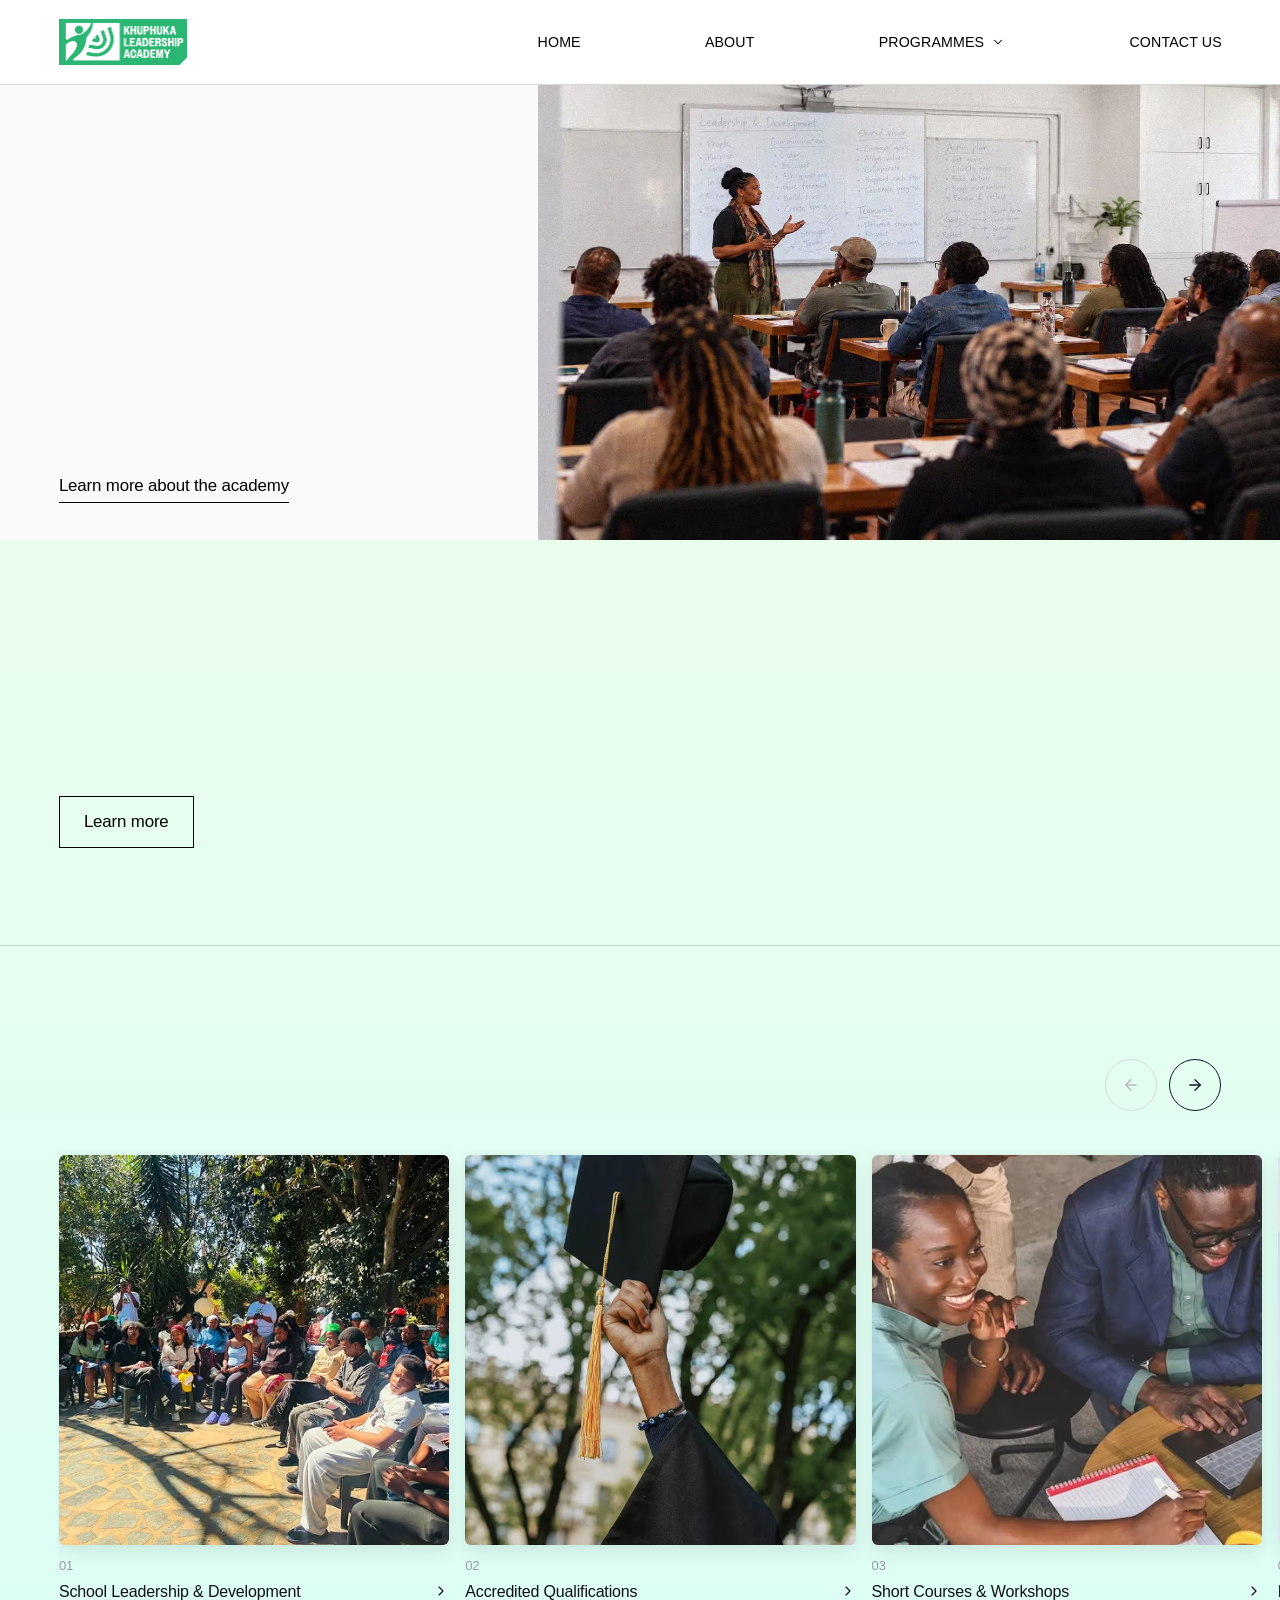
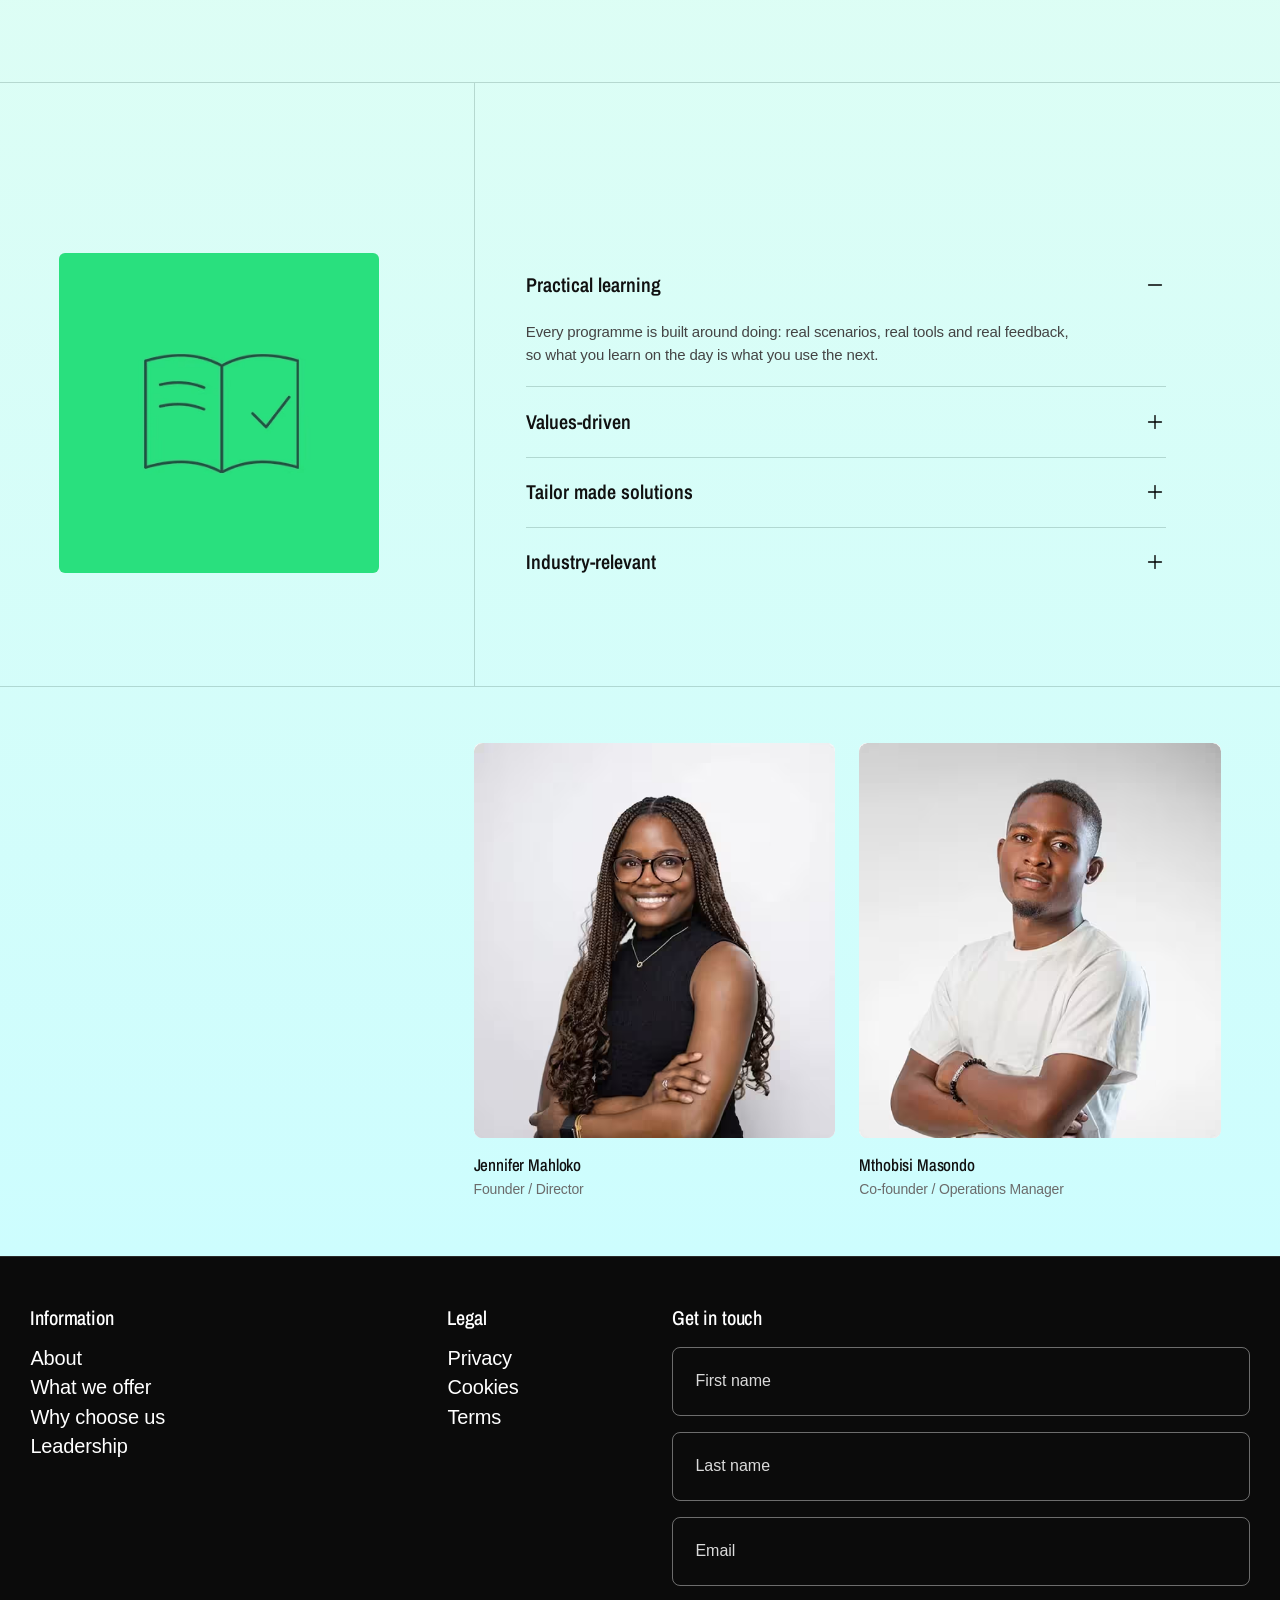
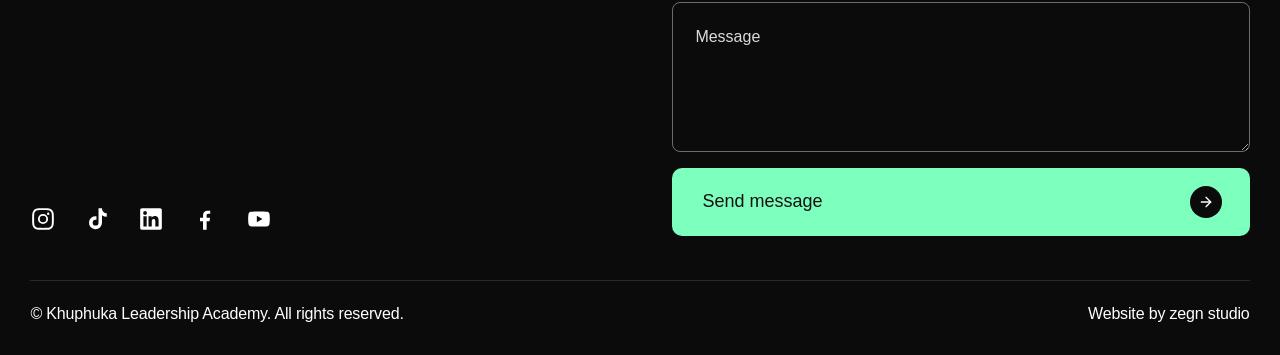
==== index.html @ 97563f02 "Add topbar.js for enhanced dropdown menu functionality - Implement click and keyboard accessibility " ====
<!DOCTYPE html>
<html lang="en">

<head>
    <meta charset="UTF-8">
    <meta name="viewport" content="width=device-width, initial-scale=1.0">
    <script>document.documentElement.classList.add("js");</script>
    <title>Khuphuka Leadership Academy</title>
    <!-- fonts come from Google: open the connections now so the font
         css and the woff2 behind it don't each pay for a new handshake -->
    <link rel="preconnect" href="https://fonts.googleapis.com">
    <link rel="preconnect" href="https://fonts.gstatic.com" crossorigin>
    <!-- the hero photo is only named in CSS, so start it before the
         stylesheet has arrived -->
    <link rel="preload" as="image" href="assets/images/Subtle-leadership-workshop-notes-on-whiteboard.avif" type="image/avif" fetchpriority="high">
    <link rel="stylesheet" href="stylesheets/style.css">
    <link rel="stylesheet" href="https://fonts.googleapis.com/css2?family=Archivo+Narrow:wght@600;700&display=swap">

</head>

<body>
    <div class="preloader" aria-hidden="true">
        <div class="preloader-inner">
            <div class="preloader-count">
                <span class="pl-digit"><span class="pl-strip"><span>0</span><span>1</span><span>2</span><span>3</span><span>4</span><span>5</span><span>6</span><span>7</span><span>8</span><span>9</span><span>0</span></span></span>
                <span class="pl-digit"><span class="pl-strip"><span>0</span><span>1</span><span>2</span><span>3</span><span>4</span><span>5</span><span>6</span><span>7</span><span>8</span><span>9</span><span>0</span></span></span>
                <span class="pl-digit"><span class="pl-strip"><span>0</span><span>1</span><span>2</span><span>3</span><span>4</span><span>5</span><span>6</span><span>7</span><span>8</span><span>9</span><span>0</span></span></span>
                <span class="pl-pct">%</span>
            </div>
            <p class="preloader-tagline">Rise. Inspire. Lead</p>
        </div>
    </div>

    <!-- a plain white bar: logo on the left, the links sitting right of centre -->
    <header class="topbar">
        <a class="brand-logo" href="#" aria-label="Khuphuka Leadership Academy, home">
            <img src="assets/icons/kla-logo.svg" alt="Khuphuka Leadership Academy">
        </a>

        <nav class="topbar-nav" aria-label="Primary">
            <ul class="topbar-links">
                <li><a class="topbar-link" href="#">Home</a></li>
                <li><a class="topbar-link" href="#about">About</a></li>
                <li class="has-menu">
                    <button class="topbar-link topbar-trigger" type="button" aria-expanded="false"
                        aria-controls="programmes-menu">
                        Programmes
                        <svg xmlns="http://www.w3.org/2000/svg" width="14" height="14" viewBox="0 0 24 24" fill="none"
                            stroke="currentColor" stroke-width="1.75" stroke-linecap="round" stroke-linejoin="round" aria-hidden="true">
                            <path d="m6 9 6 6 6-6" />
                        </svg>
                    </button>
                    <ul class="topbar-menu" id="programmes-menu" aria-label="Programmes">
                        <li><a href="programme/school-leadership.html">School Leadership &amp; Development</a></li>
                        <li><a href="programme/accredited-qualifications.html">Accredited Qualifications</a></li>
                        <li><a href="programme/short-courses.html">Short Courses &amp; Workshops</a></li>
                        <li><a href="programme/re5-preparation.html">RE5 Preparation Workshops</a></li>
                        <li><a href="programme/corporate-training.html">Corporate Training</a></li>
                        <li><a href="#programmes">Youth Development Initiatives</a></li>
                    </ul>
                </li>
                <li><a class="topbar-link" href="#contact">Contact us</a></li>
            </ul>
        </nav>

        <button class="btn-menu-toggle topbar-toggle" type="button" aria-label="Open menu" aria-controls="site-menu"
            aria-expanded="false">
            <svg xmlns="http://www.w3.org/2000/svg" width="24" height="24" viewBox="0 0 24 24" fill="none"
                stroke="currentColor" stroke-width="1.5" stroke-linecap="round" aria-hidden="true">
                <path d="M3 9h18" />
                <path d="M3 15h18" />
            </svg>
        </button>
    </header>

    <!-- the hero: copy on a pale panel to the left, the photo filling the right -->
    <section class="hero-split" aria-label="Welcome">
        <div class="hero-panel">
            <h1 data-text-reveal="70">Empowering People To Lead. Developing Leaders Who Make A Difference.</h1>
            <a class="hero-link" href="#about">Learn more about the academy</a>
        </div>
        <div class="hero-visual" aria-hidden="true">
            <!-- a layer rather than an <img>, so hero-parallax.js can drift it -->
            <div class="hero-bg"></div>
        </div>
    </section>

    <main>
        <section class="about-statement" id="about">
            <p class="about-text" data-text-reveal="16">Khuphuka Leadership Academy is a leadership, education and skills
                development academy dedicated to developing confident leaders, skilled professionals and empowered
                communities through transformative learning experiences.</p>
            <a class="btn-outline" href="#programmes">Learn more</a>
        </section>

        <section class="home-slider-section" id="programmes">
            <div class="what-we-do-wrap">
                <!-- title block on the left, round arrows on the right; the card
                     row below starts on the same left edge and runs off the
                     right of the screen -->
                <div class="what-we-do-head">
                    <div class="what-we-do-heading">
                     
                        <h2 class="what-we-do-label section-title" data-text-reveal="70">What we offer</h2>
                        <p class="what-we-do-intro section-intro" data-text-reveal="16">Programmes for learners, educators,
                        professionals and organisations.</p>
                    </div>

                    <div class="what-we-do-controls">
                        <button class="previous" type="button" aria-label="Previous programmes">
                            <svg xmlns="http://www.w3.org/2000/svg" width="18" height="18" viewBox="0 0 24 24" fill="none"
                                stroke="currentColor" stroke-width="1.75" stroke-linecap="round" stroke-linejoin="round" aria-hidden="true">
                                <path d="M19 12H5" />
                                <path d="m12 19-7-7 7-7" />
                            </svg>
                        </button>
                        <button class="next" type="button" aria-label="Next programmes">
                            <svg xmlns="http://www.w3.org/2000/svg" width="18" height="18" viewBox="0 0 24 24" fill="none"
                                stroke="currentColor" stroke-width="1.75" stroke-linecap="round" stroke-linejoin="round" aria-hidden="true">
                                <path d="M5 12h14" />
                                <path d="m12 5 7 7-7 7" />
                            </svg>
                        </button>
                    </div>
                </div>

                <div class="what-we-do-viewport">
                    <ul class="what-we-do-cards">
                        <li class="what-we-do-card">
                            <a class="card-link" href="programme/school-leadership.html">
                                <span class="card-media">
                                    <img loading="lazy" decoding="async" src="assets/images/Rectangle 23.avif" alt="School Leadership &amp; Development" draggable="false">
                                </span>
                                <span class="card-content">
                                    <span class="card-index">01</span>
                                    <span class="card-row">
                                        <span class="card-title">School Leadership &amp; Development</span>
                                        <span class="card-icon" aria-hidden="true">
                                            <svg xmlns="http://www.w3.org/2000/svg" width="16" height="16" viewBox="0 0 24 24" fill="none"
                                            stroke="currentColor" stroke-width="1.75" stroke-linecap="round" stroke-linejoin="round">
                                            <path d="m9 18 6-6-6-6" />
                                        </svg>
                                        </span>
                                    </span>
                                </span>
                            </a>
                        </li>
                        <li class="what-we-do-card">
                            <a class="card-link" href="programme/accredited-qualifications.html">
                                <span class="card-media">
                                    <img loading="lazy" decoding="async" src="assets/images/accredited-q.avif" alt="Accredited Qualifications" draggable="false">
                                </span>
                                <span class="card-content">
                                    <span class="card-index">02</span>
                                    <span class="card-row">
                                        <span class="card-title">Accredited Qualifications</span>
                                        <span class="card-icon" aria-hidden="true">
                                            <svg xmlns="http://www.w3.org/2000/svg" width="16" height="16" viewBox="0 0 24 24" fill="none"
                                            stroke="currentColor" stroke-width="1.75" stroke-linecap="round" stroke-linejoin="round">
                                            <path d="m9 18 6-6-6-6" />
                                        </svg>
                                        </span>
                                    </span>
                                </span>
                            </a>
                        </li>
                        <li class="what-we-do-card">
                            <a class="card-link" href="programme/short-courses.html">
                                <span class="card-media">
                                    <img loading="lazy" decoding="async" src="assets/images/Working &amp; Meeting.avif" alt="Short Courses &amp; Workshops" draggable="false">
                                </span>
                                <span class="card-content">
                                    <span class="card-index">03</span>
                                    <span class="card-row">
                                        <span class="card-title">Short Courses &amp; Workshops</span>
                                        <span class="card-icon" aria-hidden="true">
                                            <svg xmlns="http://www.w3.org/2000/svg" width="16" height="16" viewBox="0 0 24 24" fill="none"
                                            stroke="currentColor" stroke-width="1.75" stroke-linecap="round" stroke-linejoin="round">
                                            <path d="m9 18 6-6-6-6" />
                                        </svg>
                                        </span>
                                    </span>
                                </span>
                            </a>
                        </li>
                        <li class="what-we-do-card">
                            <a class="card-link" href="programme/re5-preparation.html">
                                <span class="card-media">
                                    <img loading="lazy" decoding="async" src="assets/images/rep-5.avif" alt="RE5 Preparation Workshops" draggable="false">
                                </span>
                                <span class="card-content">
                                    <span class="card-index">04</span>
                                    <span class="card-row">
                                        <span class="card-title">RE5 Preparation Workshops</span>
                                        <span class="card-icon" aria-hidden="true">
                                            <svg xmlns="http://www.w3.org/2000/svg" width="16" height="16" viewBox="0 0 24 24" fill="none"
                                            stroke="currentColor" stroke-width="1.75" stroke-linecap="round" stroke-linejoin="round">
                                            <path d="m9 18 6-6-6-6" />
                                        </svg>
                                        </span>
                                    </span>
                                </span>
                            </a>
                        </li>
                        <li class="what-we-do-card">
                            <a class="card-link" href="programme/corporate-training.html">
                                <span class="card-media">
                                    <img loading="lazy" decoding="async" src="assets/images/corporate.avif" alt="Corporate Training" draggable="false">
                                </span>
                                <span class="card-content">
                                    <span class="card-index">05</span>
                                    <span class="card-row">
                                        <span class="card-title">Corporate Training</span>
                                        <span class="card-icon" aria-hidden="true">
                                            <svg xmlns="http://www.w3.org/2000/svg" width="16" height="16" viewBox="0 0 24 24" fill="none"
                                            stroke="currentColor" stroke-width="1.75" stroke-linecap="round" stroke-linejoin="round">
                                            <path d="m9 18 6-6-6-6" />
                                        </svg>
                                        </span>
                                    </span>
                                </span>
                            </a>
                        </li>
                       
                    </ul>
                </div>
            </div>
        </section>

        <section class="why-choose-section" id="why-choose" aria-labelledby="why-choose-heading">
            <div class="why-choose-inner">
                <div class="why-choose-aside">
                    <h2 class="why-choose-heading section-title" id="why-choose-heading" data-text-reveal="70">Why choose us</h2>
                    <div class="why-choose-media" aria-hidden="true">
                                <img loading="lazy" decoding="async" class="is-active" src="assets/icons/practical-learning.avif" alt="" draggable="false">
                                <img loading="lazy" decoding="async" src="assets/icons/values-driven.avif" alt="" draggable="false">
                                <img loading="lazy" decoding="async" src="assets/icons/tailor-made-solutions.avif" alt="" draggable="false">
                                <img loading="lazy" decoding="async" src="assets/icons/industry-relevant.avif" alt="" draggable="false">
                            </div>
                </div>

                <div class="why-choose-copy">
                    <p class="why-choose-statement" data-text-reveal="16">We deliver innovative learning experiences that develop
                        leadership, build practical skills and create opportunities.</p>
                    <ul class="why-choose-list">
                                <li class="why-choose-item is-active">
                                    <button class="why-choose-toggle" type="button" id="why-tab-0" aria-expanded="true"
                                        aria-controls="why-panel-0">
                                <span class="why-choose-label">Practical learning</span>
                                <span class="why-choose-icon" aria-hidden="true">
                                    <svg xmlns="http://www.w3.org/2000/svg" viewBox="0 0 24 24" fill="none" stroke="currentColor" stroke-width="1.5" stroke-linecap="round">
                                        <path class="icon-h" d="M5 12h14" />
                                        <path class="icon-v" d="M12 5v14" />
                                    </svg>
                                </span>
                            </button>
                                    <div class="why-choose-panel" id="why-panel-0" role="region"
                                        aria-labelledby="why-tab-0">
                                        <div>
                                            <p>Every programme is built around doing: real scenarios, real tools and
                                                real feedback, so what you learn on the day is what you use the next.
                                            </p>
                                        </div>
                                    </div>
                                </li>
                                <li class="why-choose-item">
                                    <button class="why-choose-toggle" type="button" id="why-tab-1" aria-expanded="false"
                                        aria-controls="why-panel-1">
                                <span class="why-choose-label">Values-driven</span>
                                <span class="why-choose-icon" aria-hidden="true">
                                    <svg xmlns="http://www.w3.org/2000/svg" viewBox="0 0 24 24" fill="none" stroke="currentColor" stroke-width="1.5" stroke-linecap="round">
                                        <path class="icon-h" d="M5 12h14" />
                                        <path class="icon-v" d="M12 5v14" />
                                    </svg>
                                </span>
                            </button>
                                    <div class="why-choose-panel" id="why-panel-1" role="region"
                                        aria-labelledby="why-tab-1">
                                        <div>
                                            <p>Integrity, service and accountability sit underneath everything we teach.
                                                We develop leaders that people trust.</p>
                                        </div>
                                    </div>
                                </li>
                                <li class="why-choose-item">
                                    <button class="why-choose-toggle" type="button" id="why-tab-2" aria-expanded="false"
                                        aria-controls="why-panel-2">
                                <span class="why-choose-label">Tailor made solutions</span>
                                <span class="why-choose-icon" aria-hidden="true">
                                    <svg xmlns="http://www.w3.org/2000/svg" viewBox="0 0 24 24" fill="none" stroke="currentColor" stroke-width="1.5" stroke-linecap="round">
                                        <path class="icon-h" d="M5 12h14" />
                                        <path class="icon-v" d="M12 5v14" />
                                    </svg>
                                </span>
                            </button>
                                    <div class="why-choose-panel" id="why-panel-2" role="region"
                                        aria-labelledby="why-tab-2">
                                        <div>
                                            <p>No two schools, teams or communities are the same. We shape content, pace
                                                and delivery around your context and your goals.</p>
                                        </div>
                                    </div>
                                </li>
                                <li class="why-choose-item">
                                    <button class="why-choose-toggle" type="button" id="why-tab-3" aria-expanded="false"
                                        aria-controls="why-panel-3">
                                <span class="why-choose-label">Industry-relevant</span>
                                <span class="why-choose-icon" aria-hidden="true">
                                    <svg xmlns="http://www.w3.org/2000/svg" viewBox="0 0 24 24" fill="none" stroke="currentColor" stroke-width="1.5" stroke-linecap="round">
                                        <path class="icon-h" d="M5 12h14" />
                                        <path class="icon-v" d="M12 5v14" />
                                    </svg>
                                </span>
                            </button>
                                    <div class="why-choose-panel" id="why-panel-3" role="region"
                                        aria-labelledby="why-tab-3">
                                        <div>
                                            <p>Our curricula are shaped with practitioners and employers, so the skills
                                                you build track what the workplace actually needs.</p>
                                        </div>
                                    </div>
                                </li>
                            </ul>
                </div>
            </div>
        </section>

        <section class="team-section" id="leadership" aria-labelledby="team-title">
            <div class="team-wrap">
                <div class="team-aside">
                    <h2 class="team-title section-title" id="team-title" data-text-reveal="70">Meet the founders</h2>
                    <p class="team-intro section-intro" data-text-reveal="16">Who share a passion for developing people through education, leadership and
                        skills development.</p>
                </div>

                <div class="team-main">
                <ul class="team-grid">
                    <li class="team-card">
                        <div class="team-media">
                            <img src="assets/images/woman.avif" alt="Jennifer Mahloko, founder / director of Khuphuka Leadership Academy" loading="lazy" draggable="false">
                        </div>
                        <h3 class="team-name">Jennifer Mahloko</h3>
                        <p class="team-role">Founder / Director</p>
                    </li>
                    <li class="team-card">
                        <div class="team-media">
                            <img src="assets/images/men.avif" alt="Mthobisi Masondo, co-founder / director of Khuphuka Leadership Academy" loading="lazy" draggable="false">
                        </div>
                        <h3 class="team-name">Mthobisi Masondo</h3>
                        <p class="team-role">Co-founder / Operations Manager</p>
                    </li>
                </ul>
                </div>
            </div>
        </section>

    </main>

    <footer class="site-footer">
        <div class="footer-inner">
            <div class="footer-grid">
                <nav class="footer-col" aria-label="Information">
                    <h3 class="footer-heading">Information</h3>
                    <ul>
                        <li><a href="#about">About</a></li>
                        <li><a href="#programmes">What we offer</a></li>
                        <li><a href="#why-choose">Why choose us</a></li>
                        <li><a href="#leadership">Leadership</a></li>
                    </ul>
                </nav>

                <nav class="footer-col" aria-label="Legal">
                    <h3 class="footer-heading">Legal</h3>
                    <ul>
                        <li><a href="#">Privacy</a></li>
                        <li><a href="#">Cookies</a></li>
                        <li><a href="#">Terms</a></li>
                    </ul>
                </nav>

                <ul class="footer-socials" aria-label="Social media">
                    <li><a href="#" aria-label="Instagram" rel="noopener"><svg xmlns="http://www.w3.org/2000/svg" width="26" height="26" viewBox="0 0 24 24" fill="currentColor" aria-hidden="true"><path d="M12 7.3a4.7 4.7 0 1 0 0 9.4 4.7 4.7 0 0 0 0-9.4zm0 7.7a3 3 0 1 1 0-6 3 3 0 0 1 0 6zm5.9-7.9a1.1 1.1 0 1 1-2.2 0 1.1 1.1 0 0 1 2.2 0zM12 2c-2.7 0-3.1 0-4.1.1-1.1 0-1.8.2-2.4.5-.7.2-1.2.6-1.8 1.1C3.2 4.3 2.8 4.8 2.6 5.5c-.3.6-.4 1.3-.5 2.4C2 8.9 2 9.3 2 12s0 3.1.1 4.1c0 1.1.2 1.8.5 2.4.2.7.6 1.2 1.1 1.8.6.5 1.1.9 1.8 1.1.6.3 1.3.4 2.4.5 1 .1 1.4.1 4.1.1s3.1 0 4.1-.1c1.1 0 1.8-.2 2.4-.5.7-.2 1.2-.6 1.8-1.1.5-.6.9-1.1 1.1-1.8.3-.6.4-1.3.5-2.4.1-1 .1-1.4.1-4.1s0-3.1-.1-4.1c0-1.1-.2-1.8-.5-2.4-.2-.7-.6-1.2-1.1-1.8-.6-.5-1.1-.9-1.8-1.1-.6-.3-1.3-.4-2.4-.5C15.1 2 14.7 2 12 2zm0 1.8c2.7 0 3 0 4 .1 1 0 1.5.2 1.9.3.5.2.8.4 1.1.8.4.3.6.6.8 1.1.1.4.3.9.3 1.9.1 1 .1 1.3.1 4s0 3-.1 4c0 1-.2 1.5-.3 1.9-.2.5-.4.8-.8 1.1-.3.4-.6.6-1.1.8-.4.1-.9.3-1.9.3-1 .1-1.3.1-4 .1s-3 0-4-.1c-1 0-1.5-.2-1.9-.3-.5-.2-.8-.4-1.1-.8-.4-.3-.6-.6-.8-1.1-.1-.4-.3-.9-.3-1.9-.1-1-.1-1.3-.1-4s0-3 .1-4c0-1 .2-1.5.3-1.9.2-.5.4-.8.8-1.1.3-.4.6-.6 1.1-.8.4-.1.9-.3 1.9-.3 1-.1 1.3-.1 4-.1z"/></svg></a></li>
                    <li><a href="#" aria-label="TikTok" rel="noopener"><svg xmlns="http://www.w3.org/2000/svg" width="26" height="26" viewBox="0 0 24 24" fill="currentColor" aria-hidden="true"><path d="M16.6 2h-3.2v13.4a2.7 2.7 0 1 1-2.7-2.7c.3 0 .5 0 .8.1V9.5a6 6 0 1 0 5.1 5.9V8.6a7.6 7.6 0 0 0 4.4 1.4V6.8A4.5 4.5 0 0 1 16.6 2z"/></svg></a></li>
                    <li><a href="#" aria-label="LinkedIn" rel="noopener"><svg xmlns="http://www.w3.org/2000/svg" width="26" height="26" viewBox="0 0 24 24" fill="currentColor" aria-hidden="true"><path d="M20.4 2H3.6C2.7 2 2 2.7 2 3.6v16.8c0 .9.7 1.6 1.6 1.6h16.8c.9 0 1.6-.7 1.6-1.6V3.6c0-.9-.7-1.6-1.6-1.6zM8 19H5V9.5h3V19zM6.5 8.2a1.7 1.7 0 1 1 0-3.5 1.7 1.7 0 0 1 0 3.5zM19 19h-3v-4.6c0-1.1 0-2.5-1.5-2.5s-1.8 1.2-1.8 2.4V19h-3V9.5h2.9v1.3h.1c.4-.8 1.4-1.5 2.8-1.5 3 0 3.5 2 3.5 4.5V19z"/></svg></a></li>
                    <li><a href="#" aria-label="Facebook" rel="noopener"><svg xmlns="http://www.w3.org/2000/svg" width="26" height="26" viewBox="0 0 24 24" fill="currentColor" aria-hidden="true"><path d="M13.5 22v-8h2.7l.4-3.2h-3.1V8.8c0-.9.3-1.6 1.6-1.6h1.7V4.4c-.3 0-1.3-.1-2.5-.1-2.5 0-4.1 1.5-4.1 4.2v2.3H7.4V14h2.8v8h3.3z"/></svg></a></li>
                    <li><a href="#" aria-label="YouTube" rel="noopener"><svg xmlns="http://www.w3.org/2000/svg" width="26" height="26" viewBox="0 0 24 24" fill="currentColor" aria-hidden="true"><path d="M21.6 7.2c-.2-.9-.9-1.6-1.8-1.8C18.2 5 12 5 12 5s-6.2 0-7.8.4c-.9.2-1.6.9-1.8 1.8C2 8.8 2 12 2 12s0 3.2.4 4.8c.2.9.9 1.6 1.8 1.8C5.8 19 12 19 12 19s6.2 0 7.8-.4c.9-.2 1.6-.9 1.8-1.8.4-1.6.4-4.8.4-4.8s0-3.2-.4-4.8zM10 15V9l5.2 3L10 15z"/></svg></a></li>
                </ul>

                <!-- opens the visitor's mail client until a form endpoint is wired in -->
                <form class="footer-form" id="contact" action="mailto:info@khuphukaleadershipacademy.co.za" method="post" enctype="text/plain">
                    <h3 class="footer-heading">Get in touch</h3>
                    <div class="footer-fields">
                        <p class="footer-field">
                            <label for="first-name" class="sr-only">First name</label>
                            <input id="first-name" name="first-name" type="text" placeholder="First name" autocomplete="given-name" required>
                        </p>
                        <p class="footer-field">
                            <label for="last-name" class="sr-only">Last name</label>
                            <input id="last-name" name="last-name" type="text" placeholder="Last name" autocomplete="family-name" required>
                        </p>
                        <p class="footer-field">
                            <label for="email" class="sr-only">Email</label>
                            <input id="email" name="email" type="email" placeholder="Email" autocomplete="email" required>
                        </p>
                        <p class="footer-field">
                            <label for="message" class="sr-only">Message</label>
                            <textarea id="message" name="message" rows="4" placeholder="Message" required></textarea>
                        </p>
                    </div>
                    <button class="footer-submit" type="submit">
                        <span>Send message</span>
                        <span class="footer-submit-icon" aria-hidden="true">
                            <svg xmlns="http://www.w3.org/2000/svg" width="16" height="16" viewBox="0 0 24 24" fill="none" stroke="currentColor" stroke-width="2" stroke-linecap="round" stroke-linejoin="round"><path d="M5 12h14"/><path d="m12 5 7 7-7 7"/></svg>
                        </span>
                    </button>
                </form>
            </div>

            <div class="footer-bottom">
                <p class="footer-copy">&copy; Khuphuka Leadership Academy. All rights reserved.</p>
                <p class="footer-credit">Website by zegn studio</p>
            </div>
        </div>
    </footer>

  

    <div class="menu-overlay" id="site-menu" aria-hidden="true" inert>
        <div class="menu-panel" role="dialog" aria-modal="true" aria-label="Site menu" data-lenis-prevent>
            <!-- the same row as the top bar, so the drawer reads as the bar opened up -->
            <div class="menu-top">
                <a class="menu-brand" href="#" aria-label="Khuphuka Leadership Academy, home">
                    <img src="assets/icons/kla-logo.svg" alt="Khuphuka Leadership Academy">
                </a>
                <button class="btn-menu-close" type="button" aria-label="Close menu">
                    <svg xmlns="http://www.w3.org/2000/svg" width="20" height="20" viewBox="0 0 24 24" fill="none"
                        stroke="currentColor" stroke-width="1.5" stroke-linecap="round" stroke-linejoin="round" aria-hidden="true">
                        <path d="M18 6 6 18" />
                        <path d="m6 6 12 12" />
                    </svg>
                </button>
            </div>

            <nav class="menu-nav" aria-label="Main menu">
                <ul class="menu-list">
                    <li class="menu-item" style="--i: 0">
                        <a class="menu-link" href="#" aria-current="page">
                            <span class="menu-label">Home</span>
                            <svg class="menu-arrow" xmlns="http://www.w3.org/2000/svg" viewBox="0 0 24 24" fill="none"
                                stroke="currentColor" stroke-width="1.5" stroke-linecap="round" stroke-linejoin="round"
                                aria-hidden="true">
                                <path d="M5 12h14" />
                                <path d="m12 5 7 7-7 7" />
                            </svg>
                        </a>
                    </li>

                    <li class="menu-item" style="--i: 1">
                        <a class="menu-link" href="#about">
                            <span class="menu-label">About</span>
                            <svg class="menu-arrow" xmlns="http://www.w3.org/2000/svg" viewBox="0 0 24 24" fill="none"
                                stroke="currentColor" stroke-width="1.5" stroke-linecap="round" stroke-linejoin="round"
                                aria-hidden="true">
                                <path d="M5 12h14" />
                                <path d="m12 5 7 7-7 7" />
                            </svg>
                        </a>
                    </li>

                    <!-- the programmes fold out under their own row -->
                    <li class="menu-item menu-group" style="--i: 2">
                        <button class="menu-link menu-group-toggle" type="button" aria-expanded="false"
                            aria-controls="menu-programmes">
                            <span class="menu-label">Programmes</span>
                            <svg class="menu-chevron" xmlns="http://www.w3.org/2000/svg" viewBox="0 0 24 24" fill="none"
                                stroke="currentColor" stroke-width="1.5" stroke-linecap="round" stroke-linejoin="round"
                                aria-hidden="true">
                                <path d="m6 9 6 6 6-6" />
                            </svg>
                        </button>
                        <div class="menu-sub" id="menu-programmes">
                            <ul class="menu-sublist">
                                <li><a class="menu-sublink" href="programme/school-leadership.html">School Leadership &amp; Development</a></li>
                                <li><a class="menu-sublink" href="programme/accredited-qualifications.html">Accredited Qualifications</a></li>
                                <li><a class="menu-sublink" href="programme/short-courses.html">Short Courses &amp; Workshops</a></li>
                                <li><a class="menu-sublink" href="programme/re5-preparation.html">RE5 Preparation Workshops</a></li>
                                <li><a class="menu-sublink" href="programme/corporate-training.html">Corporate Training</a></li>
                                <li><a class="menu-sublink" href="#programmes">Youth Development Initiatives</a></li>
                            </ul>
                        </div>
                    </li>

                    <li class="menu-item" style="--i: 3">
                        <a class="menu-link" href="#contact">
                            <span class="menu-label">Contact us</span>
                            <svg class="menu-arrow" xmlns="http://www.w3.org/2000/svg" viewBox="0 0 24 24" fill="none"
                                stroke="currentColor" stroke-width="1.5" stroke-linecap="round" stroke-linejoin="round"
                                aria-hidden="true">
                                <path d="M5 12h14" />
                                <path d="m12 5 7 7-7 7" />
                            </svg>
                        </a>
                    </li>
                </ul>
            </nav>
        </div>
    </div>

    <script src="./scripts/vendor/lenis.min.js" defer></script>
    <script src="./scripts/smooth-scroll.js" defer></script>
    <script src="./scripts/preloader.js" defer></script>
    <script src="./scripts/hero-parallax.js" defer></script>
    <script src="./scripts/text-reveal.js" defer></script>
    <script src="./scripts/slider.js" defer></script>
    <script src="./scripts/menu.js" defer></script>
    <script src="./scripts/topbar.js" defer></script>
    <script src="./scripts/why-choose.js" defer></script>
</body>

</html>
---- stylesheets/style.css ----
@charset "UTF-8";
/* The webfont is linked from each page's <head> (with a preconnect) rather
   than imported here, so the browser can fetch it alongside this file
   instead of only after it. */
:root {
  /* one content width shared by the video and the slider so their
     left and right edges line up down the page */
  --section-width: 1300px;
  --section-gutter: 1.9rem;
  --background-dark: #131516;
  --text-color-dark: #000000;
  --background-ghost-white: #fffaff;
  /* one button look for the whole site: mint, softly squared, dark label */
  --btn-bg: #7dffbe;
  --btn-bg-hover: #5ff0a8;
  --btn-ink: #131212;
  --btn-radius: 10px;
  --btn-pad: 0.8rem 1.6rem;
  /* the black frame around the photo hero on the programme pages */
  --hero-frame: 1.6rem;
  /* the home page: one left/right gutter for every section, and the
     hairline that separates them */
  --page-gutter: clamp(1.25rem, 4.6vw, 6.25rem);
  /* translucent rather than a fixed grey, so it holds its contrast on the
     white bar and on the green-to-cyan wash alike */
  --hairline: rgba(8, 44, 36, 0.18);
}

/* two families: Franklin Gothic Demi Cond for every heading, Helvetica for
   everything else. Franklin Gothic is a system font (Windows, Office), not
   a web font, so visitors without it fall back to Archivo Narrow, a similar
   condensed grotesque served from Google */
:root {
  --font-heading: "Franklin Gothic Demi Cond", "Franklin Gothic Demi", "Archivo Narrow", "Arial Narrow", sans-serif;
  --font-body: "Helvetica Neue", Helvetica, Arial, sans-serif;
}

body {
  padding: 0;
  margin: 0;
  box-sizing: border-box;
  font-family: var(--font-body);
  /* -1%: body copy sits a touch tighter everywhere */
  letter-spacing: -0.01em;
  background-color: var(--background-ghost-white);
}

.container {
  display: flex;
  flex-direction: column;
  box-sizing: border-box;
  min-height: 100vh;
  padding: var(--hero-frame);
  background: #000;
  position: relative;
  overflow: hidden;
  isolation: isolate;
  /* ---- the photo ---- */
}
.container .hero-visual {
  --hero-side: 1.75rem;
  border-radius: 5px;
  position: relative;
  flex: 1 1 auto;
  overflow: hidden; /* keeps the drifting image inside the frame */
  padding: 0 var(--hero-side);
}
.container {
  /* The hero image lives on its own layer so it can drift slower than the
     page (see scripts/hero-parallax.js). It starts 30% taller than its box,
     hanging above the top edge, which is exactly the distance it travels
     down by the time the photo has scrolled away. */
}
.container .hero-bg {
  position: absolute;
  /* a small overhang is all the drift needs; a large one hides the top
     of the photo and cuts off heads */
  inset: -16px 0 0 0;
  z-index: -1;
  background-image: url("../assets/images/Subtle-leadership-workshop-notes-on-whiteboard.avif");
  background-size: cover;
  background-position: center top;
  will-change: transform;
  pointer-events: none;
  /* a dark wash, heaviest at the bottom where the copy sits; it rides
     on the image's layer so it moves with the parallax */
}
.container .hero-bg::after {
  content: "";
  position: absolute;
  inset: 0;
  background: linear-gradient(to bottom, rgba(0, 0, 0, 0.5) 0%, rgba(0, 0, 0, 0.42) 45%, rgba(0, 0, 0, 0.62) 100%);
}
.container {
  /* a transparent bar over the photo: the green logo block on the left, a
     floating white pill on the right holding the links and Contact */
}
.container .nav-bar {
  --nav-height: 64px;
  display: flex;
  align-items: center;
  justify-content: space-between;
  gap: 1rem;
  margin: 0;
  padding: 1rem 0;
  /* the logo's own green behind it: the png has a transparent corner */
}
.container .nav-bar .brand-logo {
  display: flex;
  align-items: center;
  flex: 0 0 auto;
  background: transparent;
  line-height: 0;
}
.container .nav-bar .brand-logo img {
  display: block;
  width: auto;
  height: var(--nav-height);
}
.container {
  /* the pill: links on the left, Contact in its own cell behind a hairline */
}
.container .nav-pill {
  display: flex;
  align-items: stretch;
  height: var(--nav-height);
  background: #fff;
  border-radius: 10px;
  overflow: hidden;
}
.container .nav-links {
  display: flex;
  align-items: stretch;
  margin: 0;
  padding: 0 1rem;
  list-style: none;
}
.container .nav-links li {
  display: flex;
}
.container .nav-links a {
  position: relative;
  display: flex;
  align-items: center;
  padding: 0 1.5rem;
  color: #111;
  font-size: 1rem;
  font-weight: 500;
  text-decoration: none;
}
.container .nav-links a::after {
  content: "";
  position: absolute;
  left: 1.5rem;
  right: 1.5rem;
  bottom: 1.1rem;
  height: 2px;
  background: #2bb673;
  transform: scaleX(0);
  transform-origin: left center;
  transition: transform 320ms cubic-bezier(0.22, 1, 0.3, 1);
}
.container .nav-links a:hover::after, .container .nav-links a:focus-visible::after {
  transform: scaleX(1);
}
.container .nav-contact {
  display: flex;
  align-items: center;
  padding: 0 2.25rem;
  border-left: 1px solid #e2e2e2;
  color: #111;
  font-size: 1rem;
  font-weight: 500;
  text-decoration: none;
  white-space: nowrap;
  transition: background 220ms ease, color 220ms ease;
}
.container .nav-contact:hover, .container .nav-contact:focus-visible {
  background: var(--btn-bg);
  color: var(--btn-ink);
}
.container {
  /* phones: the pill gives way to Contact and the menu button */
}
.container .menu-buttons {
  display: none;
  align-items: stretch;
  gap: 0;
  height: var(--nav-height);
  background: #fff;
  border-radius: 10px;
  overflow: hidden;
}
.container .btn-primary {
  display: inline-flex;
  align-items: center;
  padding: 0 1.5rem;
  border: 0;
  border-right: 1px solid #e2e2e2;
  border-radius: 0;
  background: transparent;
  color: #111;
  font-size: 0.9375rem;
  font-weight: 500;
  text-decoration: none;
  white-space: nowrap;
  cursor: pointer;
  transition: background 220ms ease, color 220ms ease;
}
.container .btn-primary:hover, .container .btn-primary:focus-visible {
  background: var(--btn-bg);
  color: var(--btn-ink);
}
.container .btn-menu-toggle {
  display: inline-flex;
  align-items: center;
  justify-content: center;
  width: var(--nav-height);
  padding: 0;
  border: 0;
  border-radius: 0;
  background: transparent;
  color: #111;
  cursor: pointer;
  transition: background 220ms ease;
}
.container .btn-menu-toggle svg {
  display: block;
}
.container .btn-menu-toggle:hover, .container .btn-menu-toggle:focus-visible {
  background: #f2f2f2;
}
.container .btn-simple {
  display: inline-flex;
  align-items: center;
  gap: 1rem;
  text-decoration: none;
  color: #fff;
  border-bottom: 1px solid #fff;
  padding: 0.35rem 0;
  cursor: pointer;
}
.container {
  /* ---- the band ---- */
  /* the copy sits over the bottom of the photo */
}
.container .hero-band {
  position: absolute;
  left: var(--hero-frame);
  right: var(--hero-frame);
  bottom: var(--hero-frame);
  /* the hairline that runs across the photo above the copy */
  border-top: 1px solid rgba(255, 255, 255, 0.75);
}
.container .hero-content {
  box-sizing: border-box;
  padding: 2.5rem 3.5rem 5.5rem;
  color: #fff;
}
.container .hero-content .hero-eyebrow {
  margin: 0 0 0.9rem;
  font-size: 0.9375rem;
  font-weight: 400;
  line-height: 1.4;
}
.container .hero-content h1 {
  width: 100%;
  max-width: 740px;
  margin: 0;
  padding: 0;
  font-size: clamp(2.2rem, 2.35vw, 2.125rem);
  font-weight: 600;
  line-height: 1.27;
  letter-spacing: -0.01em;
  color: #fff;
}
.container .hero-content .hero-actions {
  display: flex;
  flex-wrap: wrap;
  align-items: center;
  gap: 1rem 1.75rem;
  margin-top: 1.75rem;
}
.container .hero-content .hero-btn {
  display: inline-flex;
  align-items: center;
  padding: var(--btn-pad);
  border-radius: var(--btn-radius);
  background: var(--btn-bg);
  color: var(--btn-ink);
  font-weight: 500;
  text-decoration: none;
  transition: transform 260ms cubic-bezier(0.22, 1, 0.3, 1), background 220ms ease;
}
.container .hero-content .hero-btn:hover, .container .hero-content .hero-btn:focus-visible {
  background: var(--btn-bg-hover);
  transform: translateY(-2px);
}
.container .hero-content {
  /* the actions settle in after the headline's words, once the preloader
     has lifted; without the js flag they simply show */
}
html.js .container .hero-content .hero-actions {
  opacity: 0;
  transform: translateY(12px);
}
html.is-loaded .container .hero-content .hero-actions {
  animation: hero-settle 720ms cubic-bezier(0.22, 1, 0.3, 1) 950ms forwards;
}

h1,
h2,
h3,
h4,
.section-title,
.why-choose-toggle {
  font-family: var(--font-heading);
  /* Demi Cond is a single-weight face; never let the browser embolden it */
  font-synthesis: none;
}

/* ---------- Home: top bar ---------- */
/* a plain white bar: the logo on the left, the links sitting right of
   centre, a hairline underneath */
.topbar {
  /* 94px at 1440 */
  --topbar-h: clamp(64px, 6.53vw, 104px);
  --nav-height: clamp(40px, 3.6vw, 54px);
  position: relative;
  z-index: 20;
  display: grid;
  /* the logo cell is the hero panel's width, so the links begin exactly
     on the line where the panel meets the photo */
  grid-template-columns: minmax(0, 42%) minmax(0, 1fr) auto;
  align-items: center;
  min-height: var(--topbar-h);
  padding: 0;
  background: #fff;
  border-bottom: 1px solid var(--hairline);
}
.topbar .brand-logo {
  display: flex;
  align-items: center;
  padding-left: var(--page-gutter);
  line-height: 0;
}
.topbar .brand-logo img {
  display: block;
  width: auto;
  height: var(--nav-height);
}

.topbar-nav {
  display: flex;
  justify-content: flex-start;
}

.topbar-links {
  display: flex;
  align-items: center;
  /* 140px between links at 1440 */
  gap: clamp(2rem, 9.7vw, 9.5rem);
  margin: 0;
  padding: 0;
  list-style: none;
}
.topbar-links > li {
  position: relative;
}

.topbar-link {
  position: relative;
  display: inline-flex;
  align-items: center;
  gap: 0.45rem;
  padding: 0.5rem 0;
  border: 0;
  background: none;
  font: inherit;
  /* 16px at 1440 */
  font-size: clamp(0.8125rem, 1.11vw, 1.125rem);
  font-weight: 400;
  letter-spacing: 0.01em;
  text-transform: uppercase;
  color: #000;
  text-decoration: none;
  cursor: pointer;
}
.topbar-link::after {
  content: "";
  position: absolute;
  left: 0;
  right: 0;
  bottom: 0.2rem;
  height: 1px;
  background: currentColor;
  transform: scaleX(0);
  transform-origin: left center;
  transition: transform 320ms cubic-bezier(0.22, 1, 0.3, 1);
}
.topbar-link:hover::after, .topbar-link:focus-visible::after {
  transform: scaleX(1);
}
.topbar-link:focus-visible {
  outline: 2px solid #09ac66;
  outline-offset: 4px;
}
.topbar-link svg {
  transition: transform 260ms ease;
}

/* the Programmes list: a full-width white panel hanging under the bar's
   hairline, its entries starting on the same 42% line as the links */
.topbar-links > li.has-menu {
  position: static;
}

.topbar-menu {
  position: absolute;
  top: 100%;
  left: 0;
  right: 0;
  margin: 0;
  /* 40px above the first entry at 1440 */
  padding: clamp(1.5rem, 2.8vw, 2.75rem) var(--page-gutter) clamp(1.5rem, 2.8vw, 2.75rem) 42%;
  list-style: none;
  background: #fff;
  /* the panel sits over the bar's bottom hairline, so it draws its own in
     the same place; the divider stays visible while the list is open */
  border-top: 1px solid var(--hairline);
  border-bottom: 1px solid var(--hairline);
  opacity: 0;
  visibility: hidden;
  transform: translateY(-6px);
  transition: opacity 220ms ease, transform 260ms cubic-bezier(0.22, 1, 0.3, 1), visibility 0s linear 220ms;
}
.topbar-menu a {
  position: relative;
  display: inline-block;
  /* 37px from one entry to the next at 1440 */
  padding: 0.5rem 0;
  font-size: clamp(0.875rem, 1.11vw, 1.125rem);
  line-height: 1.3;
  color: #000;
  text-decoration: none;
}
.topbar-menu a::after {
  content: "";
  position: absolute;
  left: 0;
  right: 0;
  bottom: 0.35rem;
  height: 1px;
  background: currentColor;
  transform: scaleX(0);
  transform-origin: left center;
  transition: transform 320ms cubic-bezier(0.22, 1, 0.3, 1);
}
.topbar-menu a:hover::after, .topbar-menu a:focus-visible::after {
  transform: scaleX(1);
}
.topbar-menu a:focus-visible {
  outline: 2px solid #09ac66;
  outline-offset: 4px;
}

.has-menu:hover .topbar-menu,
.has-menu.is-open .topbar-menu {
  opacity: 1;
  visibility: visible;
  transform: none;
  transition: opacity 220ms ease, transform 260ms cubic-bezier(0.22, 1, 0.3, 1);
}

.has-menu:hover .topbar-trigger svg,
.has-menu.is-open .topbar-trigger svg {
  transform: rotate(180deg);
}

/* phones: the links give way to the menu button and the drawer */
.topbar-toggle {
  display: none;
  grid-column: 3;
  justify-self: end;
  width: 44px;
  height: 44px;
  margin-right: var(--page-gutter);
  padding: 0;
  border: 1px solid #111;
  border-radius: 0;
  background: transparent;
  color: #111;
  align-items: center;
  justify-content: center;
  cursor: pointer;
}
.topbar-toggle svg {
  display: block;
}
.topbar-toggle:hover, .topbar-toggle:focus-visible {
  background: #111;
  color: #fff;
}

/* ---------- Home: hero ---------- */
/* copy on a pale panel to the left, the photo filling the right */
.hero-split {
  display: grid;
  grid-template-columns: minmax(0, 42%) minmax(0, 1fr);
  /* 512px at 1440 */
  min-height: clamp(420px, 35.56vw, 720px);
  background: #fafafa;
  /* the copy sits in the lower part of the panel: 41px above its bottom
     edge at 1440, with 90px between the headline and the link */
}
.hero-split .hero-panel {
  display: flex;
  flex-direction: column;
  justify-content: flex-end;
  align-items: flex-start;
  /* 40px between the headline and the link at 1440 */
  gap: clamp(1.75rem, 2.8vw, 3rem);
  /* a narrower right padding: the photo is the boundary on that side,
     and the headline needs the room on smaller desktops */
  padding: clamp(3rem, 6vw, 6rem) clamp(1.5rem, 3vw, 4rem) clamp(2rem, 2.85vw, 3rem) var(--page-gutter);
  background: #fafafa;
}
.hero-split {
  /* 30px on a 38px line at 1440, wrapping to three lines */
}
.hero-split h1 {
  margin: 0;
  /* measured in the font's own size so the lines break the same at any
     width: "Empowering People To / Lead. Developing Leaders / Who Make
     A Difference." */
  max-width: min(100%, 10.5em);
  /* 45px at 1440 */
  font-size: clamp(2.125rem, 3.125vw, 3.375rem);
  font-weight: 600;
  line-height: 1.17;
  letter-spacing: -0.02em;
  color: #000;
  /* Demi Cond comes in one weight; a hairline stroke adds a little
     more without the smear of a synthetic bold */
  -webkit-text-stroke: 0.45px currentColor;
  paint-order: stroke fill;
}
.hero-split {
  /* an underlined text link, 19px at 1440; the underline sweeps on hover */
}
.hero-split .hero-link {
  position: relative;
  padding: 0.1rem 0 0.45rem;
  color: #000;
  font-size: clamp(1rem, 1.32vw, 1.25rem);
  line-height: 1.2;
  text-decoration: none;
}
.hero-split .hero-link::after {
  content: "";
  position: absolute;
  left: 0;
  right: 0;
  bottom: 0;
  height: 1px;
  background: currentColor;
  transform-origin: left center;
}
.hero-split .hero-link:hover::after, .hero-split .hero-link:focus-visible::after {
  animation: intro-underline-sweep 640ms cubic-bezier(0.65, 0, 0.35, 1);
}
.hero-split .hero-link:focus-visible {
  outline: 2px solid #09ac66;
  outline-offset: 6px;
}
.hero-split .hero-link {
  /* settles in after the headline's words, once the preloader has lifted */
}
html.js .hero-split .hero-link {
  opacity: 0;
  transform: translateY(12px);
}
html.is-loaded .hero-split .hero-link {
  animation: hero-settle 720ms cubic-bezier(0.22, 1, 0.3, 1) 950ms forwards;
}
.hero-split .hero-visual {
  position: relative;
  overflow: hidden;
  background: #e4e4e4;
}
.hero-split {
  /* the photo on its own layer so hero-parallax.js can drift it; the
     small overhang above is what the drift uses up */
}
.hero-split .hero-bg {
  position: absolute;
  inset: -16px 0 0 0;
  background-image: url("../assets/images/Subtle-leadership-workshop-notes-on-whiteboard.avif");
  background-size: cover;
  background-position: center;
  will-change: transform;
}

/* ---------- Home: about ---------- */
/* one large statement and an outlined button, full width */
/* one gradient runs down the page behind every section between the hero
   and the footer: pale green at the top, pale cyan at the bottom. The
   sections themselves are transparent so it reads as a single wash. */
main {
  background: linear-gradient(180deg, #eafeed 0%, #cdfdfe 100%);
}

.about-statement {
  /* 122px above the copy and 110px below the button at 1440 */
  padding: clamp(4rem, 8.5vw, 8rem) var(--page-gutter) clamp(4rem, 7.6vw, 7.5rem);
}

.about-text {
  margin: 0;
  /* the measure runs to 1280px at 1440 */
  max-width: min(100%, 84.4vw);
  font-size: clamp(1.25rem, 2.01vw, 2rem);
  font-weight: 400;
  line-height: 1.55;
  color: #000;
}

.btn-outline {
  display: inline-flex;
  align-items: center;
  margin-top: clamp(1.25rem, 2.15vw, 2rem);
  padding: 0 1.5rem;
  min-height: clamp(2.75rem, 3.9vw, 3.75rem);
  border: 1px solid #000;
  background: transparent;
  color: #000;
  font-size: clamp(1rem, 1.32vw, 1.25rem);
  text-decoration: none;
  transition: background 220ms ease, color 220ms ease;
}
.btn-outline:hover, .btn-outline:focus-visible {
  background: #000;
  color: #fff;
}
.btn-outline:focus-visible {
  outline: 2px solid #09ac66;
  outline-offset: 4px;
}

/* ---------- Section headings ---------- */
/* One title for the About, offer and founders columns: a bold sentence-case
   line with a short intro under it. */
.section-title {
  display: inline-block;
  margin: 0;
  /* 27px to 31px: the earlier 24px to 28px range plus 3px */
  /* 40px to 60px */
  font-size: clamp(2.5rem, 1.9vw, 3.75rem);
  font-weight: 700;
  line-height: 1.2;
  /* -5% in the Figma file */
  letter-spacing: -0.05em;
  color: var(--text-color-dark);
}

.section-intro {
  margin: 0.2rem 0 0;
  max-width: 340px;
  font-size: 0.9375rem;
  font-weight: 400;
  line-height: 1.5;
  color: #333;
}

.home-intro-section {
  --intro-split: 36%;
  display: grid;
  grid-template-columns: minmax(0, var(--intro-split)) minmax(0, 1fr);
  position: relative;
  z-index: 2;
  /* the full-height rule between the label and the copy */
}
.home-intro-section::before {
  content: "";
  position: absolute;
  top: 0;
  bottom: 0;
  left: var(--intro-split);
  width: 1px;
  background: #ececec;
  pointer-events: none;
  z-index: 1;
}
.home-intro-section .home-intro-aside {
  padding: 6.5rem 2rem 6.5rem 3.5rem;
}
.home-intro-section {
  /* ---- reveal on scroll: the script sets reveal-pending as it starts and
     swaps it for is-revealed once the section is on screen. With no script
     (or reduced motion) neither class exists and everything just shows. ---- */
}
.home-intro-section.reveal-pending::before {
  clip-path: inset(0 0 100% 0);
}
.home-intro-section.reveal-pending .home-intro-content .btn-green,
.home-intro-section.reveal-pending .home-intro-content .btn-simple {
  opacity: 0;
  transform: translateY(18px);
}
.home-intro-section.is-revealed::before {
  clip-path: inset(0);
  transition: clip-path 1100ms cubic-bezier(0.22, 1, 0.3, 1);
}
.home-intro-section.is-revealed .home-intro-content .btn-green,
.home-intro-section.is-revealed .home-intro-content .btn-simple {
  opacity: 1;
  transform: translateY(0) scale(1);
  transition: opacity 640ms ease, transform 820ms cubic-bezier(0.22, 1, 0.3, 1);
}
.home-intro-section.is-revealed {
  /* the buttons land once the paragraphs' words have mostly arrived */
}
.home-intro-section.is-revealed .home-intro-content .btn-green,
.home-intro-section.is-revealed .home-intro-content .btn-simple {
  transition-delay: 900ms;
}
.home-intro-section {
  /* the title's look lives in .section-title; nothing to add here */
}
.home-intro-section .home-intro-content {
  padding: 6.5rem 6rem 6.5rem 2.75rem;
}
.home-intro-section .home-intro-content p {
  /* a measure of ~70 characters rather than the full column */
  max-width: 620px;
  margin: 0 0 1.25rem;
  font-size: 1.2225rem;
  padding: 0;
  line-height: 1.65;
  color: #5f5f5f;
}
.home-intro-section .home-intro-content p:last-of-type {
  margin-bottom: 2.5rem;
}
.home-intro-section .home-intro-content .btn-green {
  text-decoration: none;
  background-color: var(--btn-bg);
  display: inline-flex;
  align-items: center;
  gap: 1rem;
  color: var(--btn-ink);
  font-weight: 500;
  border: none;
  margin-right: 1rem;
  padding: var(--btn-pad);
  border-radius: var(--btn-radius);
  cursor: pointer;
  transition: transform 260ms cubic-bezier(0.22, 1, 0.3, 1), background 220ms ease;
}
.home-intro-section .home-intro-content .btn-green:hover, .home-intro-section .home-intro-content .btn-green:focus-visible {
  background-color: var(--btn-bg-hover);
  transform: translateY(-2px);
}
.home-intro-section .home-intro-content .btn-simple {
  position: relative;
  display: inline-flex;
  align-items: center;
  gap: 1rem;
  text-decoration: none;
  color: #000;
  padding: 0.35rem 0;
  cursor: pointer;
  /* the underline is a pseudo so it can sweep rather than sit still */
}
.home-intro-section .home-intro-content .btn-simple::after {
  content: "";
  position: absolute;
  left: 0;
  right: 0;
  bottom: 0;
  height: 1px;
  background: currentColor;
  transform-origin: left center;
}
.home-intro-section .home-intro-content .btn-simple svg {
  overflow: visible;
}
.home-intro-section .home-intro-content .btn-simple:hover::after, .home-intro-section .home-intro-content .btn-simple:focus-visible::after {
  animation: intro-underline-sweep 640ms cubic-bezier(0.65, 0, 0.35, 1);
}
.home-intro-section .home-intro-content .btn-simple:hover svg, .home-intro-section .home-intro-content .btn-simple:focus-visible svg {
  animation: intro-arrow-swap 640ms cubic-bezier(0.65, 0, 0.35, 1);
}
.home-intro-section .home-intro-content .btn-simple:focus-visible {
  outline: 2px solid #09ac66;
  outline-offset: 6px;
}

/* wipes off to the right, then redraws from the left */
@keyframes intro-underline-sweep {
  0% {
    transform: scaleX(1);
    transform-origin: right center;
  }
  49% {
    transform: scaleX(0);
    transform-origin: right center;
  }
  50% {
    transform: scaleX(0);
    transform-origin: left center;
  }
  100% {
    transform: scaleX(1);
    transform-origin: left center;
  }
}
@keyframes hero-settle {
  to {
    opacity: 1;
    transform: translateY(0);
  }
}
/* leaves to the right, comes back in from the left */
@keyframes intro-arrow-swap {
  0% {
    transform: translateX(0);
    opacity: 1;
  }
  45% {
    transform: translateX(140%);
    opacity: 0;
  }
  50% {
    transform: translateX(-140%);
    opacity: 0;
  }
  100% {
    transform: translateX(0);
    opacity: 1;
  }
}
@media (prefers-reduced-motion: reduce) {
  .container .hero-content .hero-actions,
  .hero-split .hero-link {
    opacity: 1 !important;
    transform: none !important;
    animation: none !important;
  }
  .hero-split .hero-link:hover::after {
    animation: none;
  }
  .home-intro-section .home-intro-content .btn-simple:hover::after,
  .home-intro-section .home-intro-content .btn-simple:hover svg {
    animation: none;
  }
}
.home-slider-section {
  position: relative;
  border-top: 1px solid var(--hairline);
}

.home-slider-section .eyebrow-title {
  display: block;
  font-size: 1.0625rem;
  font-weight: 400;
  color: var(--text-color-dark);
  letter-spacing: 0;
  line-height: 1.4;
}

.slider-container {
  position: relative;
  overflow: hidden;
  max-width: 2280px;
  margin: 0 auto;
}

.slider {
  display: flex;
  align-items: center;
  gap: 20px;
  min-height: 500px;
  width: max-content;
  transition: transform 680ms cubic-bezier(0.22, 1, 0.36, 1);
}

.slide-link {
  display: block;
  color: inherit;
  text-decoration: none;
  width: 600px;
  height: 500px;
  flex: 0 0 500px;
}

.slide {
  width: 700px;
  height: 500px;
  position: relative;
  opacity: 1;
  transform: scale(1);
  transition: opacity 420ms ease, transform 420ms ease, box-shadow 420ms ease;
  display: block;
  overflow: hidden;
  border-radius: 8px;
}

.slide-image-wrap {
  position: relative;
  min-height: 720px;
  width: 100%;
  height: 500px;
  overflow: hidden;
  border-radius: 8px;
}

.slide-image-wrap img {
  width: 100%;
  height: 720px;
  object-fit: cover;
  display: block;
  border-radius: 8px;
}

.slide-content {
  position: absolute;
  left: 32px;
  bottom: 30px;
  color: #fff;
  z-index: 3;
  background: rgba(0, 0, 0, 0.45);
  padding: 14px 18px;
  border-radius: 8px;
}

.slide-title {
  display: block;
  font-size: 22px;
  font-weight: 700;
  margin-bottom: 5px;
}

.slide-meta {
  display: block;
  font-size: 12px;
  text-transform: uppercase;
  letter-spacing: 0.08em;
}

.image-skeleton {
  position: absolute;
  inset: 0;
  background-image: linear-gradient(90deg, #d9d2c8 10%, #f5f0e9 40%, #d9d2c8 80%);
  background-size: 200% 100%;
  animation: skeleton-pulse 1.2s ease-in-out infinite;
  border-radius: 8px;
  z-index: 2;
}

.image-skeleton.loaded {
  display: none;
}

@keyframes skeleton-pulse {
  0% {
    background-position: 200% 0;
  }
  100% {
    background-position: -200% 0;
  }
}
.slider-controls {
  display: flex;
  gap: 12px;
  justify-content: center;
  margin-top: 20px;
}

.slider-controls button {
  border: none;
  background: #1e4d3a;
  color: #fff;
  width: 44px;
  height: 44px;
  border-radius: 50%;
  cursor: pointer;
  font-size: 22px;
}

.slider-controls .prev::before {
  content: "←";
}

.slider-controls .next::before {
  content: "→";
}

/* One centred content column, the same width as the video above. The
   section clips sideways so the card row can run past the right edge of
   the column without giving the page a horizontal scrollbar. */
.home-slider-section {
  overflow-x: clip;
}

.what-we-do-wrap {
  padding: 4rem var(--page-gutter) 5rem;
  text-align: left;
}

/* title block on the left, arrows on the right, both sitting on one line */
.what-we-do-head {
  display: flex;
  align-items: flex-end;
  justify-content: space-between;
  gap: 2rem;
  margin-bottom: 2.5rem;
}

.what-we-do-heading {
  min-width: 0;
}

.what-we-do-eyebrow {
  display: inline-block;
  margin-bottom: 1rem;
  padding: 0.3rem 0.65rem;
  border-radius: 6px;
  background: var(--btn-bg);
  color: var(--btn-ink);
  font-size: 0.75rem;
  font-weight: 600;
  line-height: 1.2;
  letter-spacing: 0.08em;
  text-transform: uppercase;
}

.what-we-do-wrap .what-we-do-label {
  display: block;
}

.what-we-do-intro {
  max-width: 400px;
  font-size: 1.25rem;
  line-height: 1.35;
}

/* ---------- What we do / slider ---------- */
.what-we-do-viewport {
  /* how many cards make a page (the script reads this) ... */
  --cards-per-view: 2;
  /* ... and how many fit the column, so the third is always cut by the
     right edge the way the row is meant to read */
  --cards-visible: 2.9;
  --card-gap: 16px;
  /* clipped flush on the left edge of the column, open on the right so
     the overflowing cards stay visible out to the edge of the screen */
  overflow: visible;
  clip-path: inset(0 -100vw 0 0);
  /* Vertical only: the card row must start and end exactly on the section
     width, but the focus ring still needs room above and below. The 6px is
     taken back out of the margins so the visual gap stays 2.75rem. */
  padding-block: 6px;
  margin-top: -6px;
  margin-bottom: -6px;
  touch-action: pan-y;
  cursor: grab;
}

.what-we-do-viewport.is-dragging {
  cursor: grabbing;
}

.what-we-do-cards {
  /* JS shortens this on a fast flick so a hard swipe lands harder */
  --slide-duration: 680ms;
  /* a real ease-in-out: winds up, travels, then settles */
  --slide-ease: cubic-bezier(0.62, 0.02, 0.18, 1);
  --slide-dir: 0;
  display: flex;
  align-items: flex-start;
  gap: var(--card-gap);
  margin: 0;
  padding: 0;
  list-style: none;
  will-change: transform;
  transform: translate3d(0, 0, 0);
  transition: transform var(--slide-duration) var(--slide-ease);
}

/* while the finger/pointer is down the track must track 1:1, not ease */
.what-we-do-viewport.is-dragging .what-we-do-cards,
.what-we-do-cards.no-transition {
  transition: none;
}

.what-we-do-card {
  --card-scale: 1;
  --stagger: 0ms;
  --travel-duration: 720ms;
  flex: 0 0 calc((100% - (var(--cards-visible) - 1) * var(--card-gap)) / var(--cards-visible));
  max-width: calc((100% - (var(--cards-visible) - 1) * var(--card-gap)) / var(--cards-visible));
  text-align: left;
  transform: scale(var(--card-scale));
  transition: transform 240ms ease;
}

/*
 * Each card drags behind the track, dips back in depth, then catches up —
 * staggered so the row arrives as a wave rather than a single block.
 */
.what-we-do-cards.is-sliding .what-we-do-card {
  animation: card-travel var(--travel-duration) cubic-bezier(0.45, 0, 0.18, 1) var(--stagger) backwards;
}

@keyframes card-travel {
  0% {
    transform: translate3d(0, 0, 0) scale(1);
    opacity: 1;
  }
  42% {
    transform: translate3d(calc(var(--slide-dir) * 34px), 0, 0) scale(0.93);
    opacity: 0.86;
  }
  100% {
    transform: translate3d(0, 0, 0) scale(1);
    opacity: 1;
  }
}
.what-we-do-viewport.is-dragging .what-we-do-card {
  --card-scale: 0.985;
  animation: none;
}

.what-we-do-card .card-link {
  display: block;
  text-decoration: none;
  color: inherit;
  border-radius: 8px;
}

.what-we-do-card .card-link:focus-visible {
  outline: 2px solid #1c594c;
  outline-offset: 2px;
}

.what-we-do-card .card-media {
  display: block;
  position: relative;
  overflow: hidden;
  border-radius: 6px;
  aspect-ratio: 1/1;
  background: #ece7e0;
  box-shadow: 0 6px 18px rgba(16, 26, 37, 0.1);
}

.what-we-do-card img {
  width: 100%;
  height: 100%;
  object-fit: cover;
  display: block;
  user-select: none;
  -webkit-user-drag: none;
  transform: scale(1);
  transition: transform 620ms cubic-bezier(0.22, 0.61, 0.36, 1);
}

.what-we-do-card .card-link:hover img,
.what-we-do-card .card-link:focus-visible img {
  transform: scale(1.04);
}

.what-we-do-card .card-content {
  display: flex;
  flex-direction: column;
  gap: 0.55rem;
  padding: 0.85rem 0 0;
}

.what-we-do-card .card-index {
  font-size: 0.8125rem;
  line-height: 1;
  color: #9a9a9a;
}

.what-we-do-card .card-row {
  display: flex;
  align-items: center;
  justify-content: space-between;
  gap: 1rem;
}

.what-we-do-card .card-title {
  color: #111;
  font-size: 1rem;
  font-weight: 400;
  line-height: 1.35;
}

.what-we-do-card .card-note {
  /* opts back out of the gradient fill it would otherwise inherit */
  font-size: 1rem;
  color: #8a93a0;
  -webkit-text-fill-color: #8a93a0;
  white-space: nowrap;
}

.what-we-do-card .card-icon {
  flex: 0 0 auto;
  display: inline-flex;
  align-items: center;
  justify-content: center;
  color: #111;
  transition: transform 220ms ease;
}

.what-we-do-card .card-link:hover .card-icon,
.what-we-do-card .card-link:focus-visible .card-icon {
  transform: translateX(4px);
}

/* two round arrow buttons, outlined in charcoal; the usable one fills
   on hover, the one with nowhere to go fades back */
.what-we-do-controls {
  display: flex;
  flex: 0 0 auto;
  gap: 0.75rem;
  align-items: center;
  padding-bottom: 0.25rem;
}

.what-we-do-controls button {
  width: 52px;
  height: 52px;
  padding: 0;
  border: 1px solid #101a25;
  border-radius: 50%;
  background: transparent;
  color: #101a25;
  display: inline-flex;
  align-items: center;
  justify-content: center;
  cursor: pointer;
  transition: background 220ms ease, color 220ms ease, border-color 220ms ease, transform 120ms ease;
}
.what-we-do-controls button svg {
  display: block;
}
.what-we-do-controls button:not(:disabled):hover, .what-we-do-controls button:not(:disabled):focus-visible {
  background: #101a25;
  color: #fff;
}
.what-we-do-controls button:not(:disabled):active {
  transform: scale(0.94);
}
.what-we-do-controls button:focus-visible {
  outline: 2px solid #09ac66;
  outline-offset: 3px;
}
.what-we-do-controls button:disabled {
  border-color: #d9d9d9;
  color: #b8b8b8;
  cursor: default;
}

@media (max-width: 900px) {
  .what-we-do-wrap {
    padding: 3rem var(--page-gutter) 3.5rem;
  }
  .what-we-do-viewport {
    --cards-per-view: 1;
    --cards-visible: 1.6;
  }
}
@media (max-width: 600px) {
  /* the arrows drop under the intro instead of squeezing beside it */
  .what-we-do-head {
    flex-direction: column;
    align-items: flex-start;
    gap: 1.5rem;
    margin-bottom: 2rem;
  }
  .what-we-do-controls button {
    width: 46px;
    height: 46px;
  }
  .what-we-do-viewport {
    --cards-per-view: 1;
    --cards-visible: 1.08;
  }
}
@media (prefers-reduced-motion: reduce) {
  .what-we-do-cards,
  .what-we-do-card,
  .what-we-do-card img,
  .what-we-do-card .card-icon {
    transition-duration: 1ms;
    transition-delay: 0ms;
  }
  .what-we-do-cards.is-sliding .what-we-do-card {
    animation: none;
  }
}
/* ---------- Expanded menu ---------- */
/* the scrim: blurs the page behind the sheet and closes it when clicked */
.menu-overlay {
  --menu-width: min(480px, 100vw);
  /* one speed and curve for the scrim, the sheet and the rows, so the
     drawer arrives and leaves as a single movement */
  --menu-speed: 520ms;
  --menu-ease: cubic-bezier(0.32, 0.72, 0, 1);
  position: fixed;
  inset: 0;
  z-index: 100;
  display: flex;
  justify-content: flex-end;
  background: rgba(8, 24, 20, 0.32);
  backdrop-filter: blur(8px);
  -webkit-backdrop-filter: blur(8px);
  opacity: 0;
  visibility: hidden;
  transition: opacity var(--menu-speed) var(--menu-ease), visibility 0s linear var(--menu-speed);
}

.menu-overlay.is-open {
  opacity: 1;
  visibility: visible;
  transition: opacity var(--menu-speed) var(--menu-ease);
}

.menu-defs {
  position: absolute;
  width: 0;
  height: 0;
  pointer-events: none;
}

.menu-panel {
  box-sizing: border-box;
  width: var(--menu-width);
  height: 100%;
  padding: 0 var(--page-gutter) 3rem;
  background: #fff;
  display: flex;
  flex-direction: column;
  overflow-y: auto;
  overscroll-behavior: contain;
  transform: translateX(100%);
  transition: transform var(--menu-speed) var(--menu-ease);
  will-change: transform;
}

.menu-overlay.is-open .menu-panel {
  transform: translateX(0);
}

/* the top row mirrors the bar: logo left, a square close button right */
.menu-top {
  display: flex;
  align-items: center;
  justify-content: space-between;
  gap: 1rem;
  min-height: 64px;
  border-bottom: 1px solid var(--hairline);
}

.menu-brand {
  display: flex;
  align-items: center;
  line-height: 0;
}
.menu-brand img {
  display: block;
  width: auto;
  height: 44px;
}

/* the inner pages still carry a Contact link in this row */
.menu-contact {
  margin-left: auto;
  margin-right: 0.75rem;
  padding: 0.6rem 1rem;
  border: 1px solid #000;
  color: #000;
  font-size: 0.9375rem;
  line-height: 1;
  text-decoration: none;
  transition: background 220ms ease, color 220ms ease;
}
.menu-contact:hover, .menu-contact:focus-visible {
  background: #000;
  color: #fff;
}

.btn-menu-close {
  display: inline-flex;
  align-items: center;
  justify-content: center;
  flex: 0 0 auto;
  width: 44px;
  height: 44px;
  padding: 0;
  border: 1px solid #000;
  border-radius: 0;
  background: transparent;
  color: #000;
  cursor: pointer;
  transition: background 220ms ease, color 220ms ease;
}
.btn-menu-close svg {
  display: block;
}
.btn-menu-close:hover, .btn-menu-close:focus-visible {
  background: #000;
  color: #fff;
}

.menu-nav {
  margin-top: 1rem;
}

.menu-list {
  list-style: none;
  margin: 0;
  padding: 0;
}

.menu-item {
  border-bottom: 1px solid var(--hairline);
  /* each row slides in just after the one above it. On the way out the rows
     hold their position for the length of the slide and reset only once the
     sheet is off-screen, so the drawer leaves with its content intact
     instead of emptying itself first. */
  opacity: 0;
  transform: translateX(24px);
  transition: opacity 1ms linear var(--menu-speed), transform 1ms linear var(--menu-speed);
}

.menu-overlay.is-open .menu-item {
  opacity: 1;
  transform: translateX(0);
  transition: opacity 420ms ease, transform 560ms cubic-bezier(0.22, 1, 0.3, 1);
  transition-delay: calc(180ms + var(--i, 0) * 60ms);
}

/* a row: the label in the heading face, a thin arrow on the right */
.menu-link {
  display: flex;
  align-items: center;
  justify-content: space-between;
  gap: 1.5rem;
  width: 100%;
  padding: 1.15rem 0;
  border: 0;
  background: none;
  font: inherit;
  text-align: left;
  text-decoration: none;
  color: #000;
  cursor: pointer;
}

.menu-link:focus-visible {
  outline: 2px solid #09ac66;
  outline-offset: 4px;
}

.menu-label {
  font-family: var(--font-heading);
  font-size: clamp(1.75rem, 7vw, 2.25rem);
  font-weight: 600;
  line-height: 1.05;
  letter-spacing: -0.01em;
  transition: transform 380ms cubic-bezier(0.22, 1, 0.3, 1);
}

/* the nudges only where there is a pointer; a tap would leave them stuck */
@media (hover: hover) {
  .menu-link:hover .menu-label {
    transform: translateX(6px);
  }
  .menu-link:hover .menu-arrow {
    transform: translateX(6px);
  }
}
.menu-arrow,
.menu-chevron {
  flex: 0 0 auto;
  width: 22px;
  height: 22px;
  color: #000;
  transition: transform 380ms cubic-bezier(0.22, 1, 0.3, 1);
}

.menu-link:focus-visible .menu-arrow {
  transform: translateX(6px);
}

.menu-group.is-open .menu-chevron {
  transform: rotate(180deg);
}

/* the programmes fold out beneath their row by growing a grid track */
.menu-sub {
  display: grid;
  grid-template-rows: 0fr;
  transition: grid-template-rows 420ms cubic-bezier(0.22, 1, 0.3, 1);
}

.menu-sub > .menu-sublist {
  min-height: 0;
  overflow: hidden;
  list-style: none;
  margin: 0;
  padding: 0;
}

.menu-group.is-open .menu-sub {
  grid-template-rows: 1fr;
}

.menu-sublist li:last-child .menu-sublink {
  padding-bottom: 1.25rem;
}

.menu-sublink {
  display: block;
  padding: 0.55rem 0;
  font-size: 1.0625rem;
  line-height: 1.3;
  color: #000;
  text-decoration: none;
}
.menu-sublink:hover, .menu-sublink:focus-visible {
  text-decoration: underline;
  text-underline-offset: 0.2em;
}

body.menu-open {
  overflow: hidden;
}

@media (prefers-reduced-motion: reduce) {
  .menu-overlay {
    --menu-speed: 1ms;
  }
  .menu-overlay,
  .menu-panel,
  .menu-item,
  .menu-overlay.is-open .menu-item,
  .menu-label,
  .menu-arrow,
  .menu-chevron,
  .menu-sub,
  .btn-menu-close {
    transition-duration: 1ms;
    transition-delay: 0ms;
  }
}
/* ---------- Why choose us ---------- */
.sr-only {
  position: absolute;
  width: 1px;
  height: 1px;
  margin: -1px;
  padding: 0;
  overflow: hidden;
  clip: rect(0 0 0 0);
  clip-path: inset(50%);
  white-space: nowrap;
  border: 0;
}

.why-choose-section {
  --why-split: 37%;
  color: #131212;
  border-top: 1px solid var(--hairline);
}

/* title and picture in the narrow left column, statement and list on the
   right, split by a full-height rule */
.why-choose-inner {
  display: grid;
  grid-template-columns: minmax(0, var(--why-split)) minmax(0, 1fr);
  align-items: start;
}

/* a generous band: about 100px above and below the content at 1440 */
.why-choose-aside {
  padding: clamp(4rem, 7vw, 7.5rem) 2rem clamp(4rem, 7vw, 7.5rem) var(--page-gutter);
}

.why-choose-heading {
  margin: 0 0 2rem;
}

.why-choose-copy {
  min-width: 0;
  padding: clamp(4rem, 7vw, 7.5rem) var(--page-gutter) clamp(4rem, 7vw, 7.5rem) clamp(2rem, 4vw, 4rem);
  border-left: 1px solid var(--hairline);
}

.why-choose-statement {
  margin: 0;
  max-width: 640px;
  font-size: clamp(1.125rem, 1.5vw, 1.4rem);
  font-weight: 400;
  line-height: 1.4;
  letter-spacing: -0.01em;
  color: #111;
}

.why-choose-list {
  list-style: none;
  margin: 1.5rem 0 0;
  padding: 0;
  /* the rows end on the statement's right edge, not the column's */
  max-width: 640px;
}

.why-choose-item {
  border-bottom: 1px solid var(--hairline);
}
.why-choose-item:last-child {
  border-bottom: 0;
}

.why-choose-toggle {
  display: flex;
  align-items: center;
  justify-content: space-between;
  gap: 1.5rem;
  width: 100%;
  padding: 1.35rem 0;
  border: 0;
  background: none;
  font: inherit;
  /* after the shorthand, or it would reset the family to the body's */
  font-family: var(--font-heading);
  font-size: 1.25rem;
  font-weight: 600;
  line-height: 1.3;
  letter-spacing: 0;
  text-align: left;
  color: #111;
  cursor: pointer;
}

/* a plus on the right of each row; its upright stroke folds away when the
   row is open, leaving a minus */
.why-choose-icon {
  flex: 0 0 auto;
  width: 22px;
  height: 22px;
  color: #000;
}
.why-choose-icon svg {
  display: block;
  width: 100%;
  height: 100%;
}
.why-choose-icon .icon-v {
  transform-origin: 12px 12px;
  transition: transform 360ms cubic-bezier(0.22, 1, 0.3, 1);
}

.why-choose-item.is-active .icon-v {
  transform: scaleY(0);
}

.why-choose-toggle:focus-visible {
  outline: 2px solid #09ac66;
  outline-offset: 4px;
  border-radius: 2px;
}

/* the description opens by growing a grid row from 0 to its content size */
.why-choose-panel {
  display: grid;
  grid-template-rows: 0fr;
  transition: grid-template-rows 560ms cubic-bezier(0.22, 1, 0.3, 1);
}

.why-choose-panel > div {
  min-height: 0;
  overflow: hidden;
}

.why-choose-panel p {
  margin: 0 0 1.25rem;
  max-width: 560px;
  font-size: 0.9375rem;
  line-height: 1.55;
  color: #444;
  opacity: 0;
  transform: translateY(6px);
  transition: opacity 360ms ease, transform 480ms cubic-bezier(0.22, 1, 0.3, 1);
}

.why-choose-item.is-active .why-choose-panel {
  grid-template-rows: 1fr;
}

.why-choose-item.is-active .why-choose-panel p {
  opacity: 1;
  transform: translateY(0);
  transition-delay: 120ms;
}

/* the picture for the open item; the others sit underneath, faded out */
.why-choose-media {
  position: relative;
  width: min(100%, 320px);
  aspect-ratio: 1;
  border-radius: 6px;
  overflow: hidden;
  background: #e6e6e6;
}

.why-choose-media img {
  position: absolute;
  inset: 0;
  width: 100%;
  height: 100%;
  object-fit: cover;
  opacity: 0;
  transform: scale(1.04);
  transition: opacity 520ms ease, transform 900ms cubic-bezier(0.22, 1, 0.3, 1);
}

.why-choose-media img.is-active {
  opacity: 1;
  transform: scale(1);
}

@media (max-width: 900px) {
  .why-choose-inner {
    grid-template-columns: minmax(0, 1fr);
  }
  .why-choose-aside {
    padding: 3rem var(--page-gutter) 1.5rem;
  }
  .why-choose-heading {
    margin-bottom: 1.25rem;
  }
  .why-choose-copy {
    padding: 0.5rem var(--page-gutter) 3rem;
    border-left: 0;
  }
}
@media (prefers-reduced-motion: reduce) {
  .why-choose-panel,
  .why-choose-panel p,
  .why-choose-media img,
  .why-choose-icon .icon-v {
    transition-duration: 1ms;
    transition-delay: 0ms;
  }
}
/* ---------- Team ---------- */
.team-section {
  color: #111;
  border-top: 1px solid var(--hairline);
}

/* label column beside the cards, split by a full-height rule — the same
   layout as the About, offer and why-choose sections */
.team-wrap {
  display: grid;
  grid-template-columns: minmax(0, 37%) minmax(0, 1fr);
}

.team-aside {
  padding: 3.5rem 2rem 3.5rem var(--page-gutter);
}

.team-main {
  min-width: 0;
  padding: 3.5rem var(--page-gutter) 3.5rem 0;
}

/* portrait cards, kept together in the middle */
.team-grid {
  --team-card-w: 440px;
  list-style: none;
  margin: 0;
  padding: 0;
  display: grid;
  /* the two cards share the column; at 440px each they'd no longer fit
     side by side, so they take half the width instead of a fixed size */
  grid-template-columns: repeat(2, minmax(0, 1fr));
  gap: 1.5rem;
  text-align: left;
}

@media (max-width: 600px) {
  .team-grid {
    grid-template-columns: minmax(0, 1fr);
  }
}
.team-media {
  overflow: hidden;
  border-radius: 8px;
  aspect-ratio: 44/48;
  background: #ebebeb;
}

.team-media img {
  display: block;
  width: 100%;
  height: 100%;
  object-fit: cover;
  object-position: center top;
  user-select: none;
  -webkit-user-drag: none;
  transition: transform 700ms cubic-bezier(0.22, 1, 0.3, 1);
}

.team-card:hover .team-media img {
  transform: scale(1.03);
}

.team-name {
  margin: 1rem 0 0;
  font-size: 1.0625rem;
  font-weight: 500;
  line-height: 1.3;
  color: #111;
}

.team-role {
  margin: 0.25rem 0 0;
  font-size: 0.875rem;
  line-height: 1.4;
  color: #6b6b6b;
}

@media (max-width: 900px) {
  .team-wrap {
    grid-template-columns: minmax(0, 1fr);
  }
  .team-aside {
    padding: 3rem var(--page-gutter) 1.5rem;
  }
  .team-main {
    padding: 0 var(--page-gutter) 3rem;
  }
}
@media (prefers-reduced-motion: reduce) {
  .team-media img {
    transition-duration: 1ms;
  }
}
/* ---------- Text reveal ---------- */
/* Each word sits inside a clipping box and rises into it once the element
   is on screen. The box carries padding pulled back out with negative
   margins: the layout is unchanged, but glyphs that overhang a tight
   line-height (ascenders, descenders, the big intro heading) aren't cut. */
.tr-word {
  display: inline-block;
  overflow: hidden;
  vertical-align: top;
  padding: 0.25em 0.06em;
  margin: -0.25em -0.06em;
}

.tr-inner {
  display: inline-block;
  will-change: transform;
}

.tr-ready .tr-inner {
  transform: translateY(160%);
}

.tr-ready.is-in .tr-inner {
  transform: translateY(0);
  transition: transform 900ms cubic-bezier(0.22, 1, 0.3, 1);
  transition-delay: calc(var(--i) * var(--tr-step, 40ms));
}

@media (prefers-reduced-motion: reduce) {
  .tr-ready .tr-inner {
    transform: none;
    transition: none;
  }
}
/* ---------- Preloader ---------- */
/* Only shown when the js flag is on <html>; without scripts it never
   appears, so the page can't be left behind a curtain that nothing lifts. */
.preloader {
  display: none;
  position: fixed;
  inset: 0;
  z-index: 300;
  background: #c6f785;
  color: #131212;
  transform: translateY(0);
  /* the curtain: leaves quickly, then eases out at the top */
  transition: transform 900ms cubic-bezier(0.76, 0, 0.24, 1) 220ms;
  will-change: transform;
}

html.js .preloader {
  display: block;
}

html.is-preloading {
  overflow: hidden;
}

.preloader-inner {
  position: absolute;
  inset: 0;
  transition: opacity 260ms ease, transform 320ms cubic-bezier(0.22, 1, 0.3, 1);
}

/* the content goes first, then the curtain */
.preloader.is-done {
  transform: translateY(-100%);
}

.preloader.is-done .preloader-inner {
  opacity: 0;
  transform: translateY(-10px);
}

/* the counter sits on the left edge, on the centre line */
.preloader-count {
  position: absolute;
  left: clamp(1rem, 1.2vw, 1.5rem);
  top: 50%;
  transform: translateY(-50%);
  display: inline-flex;
  align-items: flex-start;
  font-size: clamp(2.5rem, 3.4vw, 4rem);
  font-weight: 200;
  line-height: 1;
  letter-spacing: 0.02em;
  font-variant-numeric: tabular-nums;
}

/* one column per digit: a strip of 0-9 (plus a spare 0) that rolls up */
.pl-digit {
  display: block;
  width: 1ch;
  height: 1em;
  overflow: hidden;
  text-align: center;
}

.pl-strip {
  display: block;
  transform: translateY(calc(var(--d, 0) * -1em));
  transition: transform 240ms cubic-bezier(0.22, 1, 0.3, 1);
  will-change: transform;
}

.pl-strip.no-transition {
  transition: none;
}

.pl-strip span {
  display: block;
  height: 1em;
  line-height: 1;
}

.pl-pct {
  display: block;
  line-height: 1;
}

/* the tagline starts on the vertical centre line of the screen */
.preloader-tagline {
  position: absolute;
  left: 50%;
  top: 50%;
  transform: translateY(-50%);
  margin: 0;
  max-width: min(320px, 45vw);
  font-size: 1rem;
  line-height: 1.4;
}

@media (prefers-reduced-motion: reduce) {
  .preloader,
  .preloader-inner,
  .pl-strip {
    transition-duration: 1ms;
    transition-delay: 0ms;
  }
}
/* ---------- Footer ---------- */
.site-footer {
  background: #0b0b0b;
  color: #fff;
  padding: 0 var(--section-gutter) 2rem;
  /* on the footer itself so it runs the full width of the page */
  border-top: 1px solid #2a2a2a;
}

.footer-inner {
  max-width: var(--section-width);
  margin: 0 auto;
}

/* links in two narrow columns, the form on the right; the socials sit
   under the links, on the same baseline as the form's button */
.footer-grid {
  display: grid;
  grid-template-columns: minmax(0, 2fr) minmax(0, 1fr) minmax(0, 3fr);
  grid-template-rows: auto 1fr;
  column-gap: 2rem;
  padding: 3rem 0 2.75rem;
}

.footer-col:nth-of-type(1) {
  grid-column: 1;
  grid-row: 1;
}

.footer-col:nth-of-type(2) {
  grid-column: 2;
  grid-row: 1;
}

.footer-heading {
  margin: 0 0 1rem;
  font-size: 1.25rem;
  font-weight: 500;
  line-height: 1.3;
}

.footer-col ul {
  list-style: none;
  margin: 0;
  padding: 0;
  display: grid;
  gap: 0.4rem;
  font-size: 1.25rem;
}

.footer-col a {
  color: #fff;
  text-decoration: none;
  transition: opacity 200ms ease;
}
.footer-col a:hover, .footer-col a:focus-visible {
  opacity: 0.6;
}

.footer-socials {
  grid-column: 1/3;
  grid-row: 2;
  align-self: end;
  list-style: none;
  margin: 3rem 0 0;
  padding: 0;
  display: flex;
  gap: 1.75rem;
}
.footer-socials a {
  display: inline-flex;
  color: #fff;
  transition: opacity 200ms ease;
}
.footer-socials a:hover, .footer-socials a:focus-visible {
  opacity: 0.6;
}

/* ---- contact form ---- */
.footer-form {
  grid-column: 3;
  grid-row: 1/3;
  margin: 0;
}

.footer-fields {
  display: grid;
  gap: 1rem;
}

.footer-field {
  margin: 0;
}

.footer-field input,
.footer-field textarea {
  display: block;
  width: 100%;
  box-sizing: border-box;
  padding: 1.45rem 1.4rem;
  border: 1px solid rgba(255, 255, 255, 0.4);
  border-radius: 8px;
  background: transparent;
  color: #fff;
  font: inherit;
  font-size: 1rem;
  line-height: 1.3;
  transition: border-color 200ms ease;
}
.footer-field input::placeholder,
.footer-field textarea::placeholder {
  color: rgba(255, 255, 255, 0.85);
}
.footer-field input:focus,
.footer-field textarea:focus {
  outline: none;
  border-color: #67ff83;
}

.footer-field textarea {
  min-height: 150px;
  resize: vertical;
}

.footer-submit {
  display: flex;
  align-items: center;
  justify-content: space-between;
  width: 100%;
  margin-top: 1rem;
  padding: 1.1rem 1.7rem 1.1rem 1.9rem;
  border: 0;
  border-radius: var(--btn-radius);
  background: var(--btn-bg);
  color: var(--btn-ink);
  font: inherit;
  font-size: 1.125rem;
  font-weight: 500;
  cursor: pointer;
  transition: background 200ms ease;
}
.footer-submit:hover, .footer-submit:focus-visible {
  background: var(--btn-bg-hover);
}

.footer-submit-icon {
  display: inline-flex;
  align-items: center;
  justify-content: center;
  width: 32px;
  height: 32px;
  border-radius: 50%;
  background: #0b0b0b;
  color: #fff;
  transition: transform 260ms cubic-bezier(0.22, 1, 0.3, 1);
}

.footer-submit:hover .footer-submit-icon {
  transform: translateX(4px);
}

/* ---- bottom row ---- */
.footer-bottom {
  display: flex;
  align-items: center;
  justify-content: space-between;
  gap: 1.5rem;
  padding: 1.5rem 0 0;
  border-top: 1px solid #2a2a2a;
  font-size: 1rem;
}

.footer-copy,
.footer-credit {
  margin: 0;
}

@media (max-width: 1000px) {
  .footer-grid {
    grid-template-columns: repeat(2, minmax(0, 1fr));
    grid-template-rows: auto auto auto;
  }
  .footer-form {
    grid-column: 1/-1;
    grid-row: 2;
    margin-top: 2.5rem;
  }
  .footer-socials {
    grid-column: 1/-1;
    grid-row: 3;
  }
}
@media (max-width: 600px) {
  .footer-grid {
    grid-template-columns: minmax(0, 1fr);
    grid-template-rows: none;
  }
  .footer-col:nth-of-type(1),
  .footer-col:nth-of-type(2),
  .footer-form,
  .footer-socials {
    grid-column: 1;
    grid-row: auto;
  }
  .footer-col:nth-of-type(2) {
    margin-top: 2rem;
  }
  .footer-bottom {
    flex-direction: column;
    align-items: flex-start;
  }
}
/* ---------- Programme pages ---------- */
/* a shorter hero than the homepage's full screen */
.container.container--sub {
  min-height: 74vh;
}

.programme-items {
  padding: 3.5rem 3.5rem 5.5rem;
  border-top: 1px solid #ececec;
  background: #f4fbff;
}

/* the same plain label as "Introduction" above it */
.programme-label {
  margin: 0;
  font-size: 1.125rem;
  font-weight: 400;
  line-height: 1.4;
  letter-spacing: 0;
  color: #333;
}

/* ruled tiles, as many to a row as fit */
.programme-grid {
  --rule: #1c2b24;
  list-style: none;
  margin: 2rem 0 0;
  padding: 0;
  display: grid;
  grid-template-columns: repeat(auto-fit, minmax(230px, 1fr));
  row-gap: 1.5rem;
}

.programme-card {
  position: relative;
  display: flex;
  flex-direction: column;
  align-items: center;
  justify-content: space-between;
  min-height: 390px;
  box-sizing: border-box;
  padding: 4.5rem 1rem 4rem;
  text-align: center;
  transition: background 260ms ease;
}

.programme-card:hover {
  background: rgba(28, 43, 36, 0.04);
}

/* the rules above and below each tile stop short of its neighbours, leaving
   a small break where the dividers pass */
.programme-card::before {
  content: "";
  position: absolute;
  inset: 0 6px;
  border-top: 1px solid var(--rule);
  border-bottom: 1px solid var(--rule);
  pointer-events: none;
}

.programme-card:first-child::before {
  left: 0;
}

.programme-card:last-child::before {
  right: 0;
}

/* the divider between tiles: a full-height line with a short stub poking
   out past the rules at each end */
.programme-card + .programme-card::after {
  content: "";
  position: absolute;
  left: 0;
  top: -12px;
  bottom: -12px;
  width: 1px;
  background: linear-gradient(to bottom, var(--rule) 0 8px, transparent 8px 18px, var(--rule) 18px calc(100% - 18px), transparent calc(100% - 18px) calc(100% - 8px), var(--rule) calc(100% - 8px) 100%);
  pointer-events: none;
}

/* the number, framed by two small corner ticks */
.programme-num {
  position: relative;
  padding: 0.75rem 0.9rem;
  font-size: clamp(2.75rem, 4.4vw, 4rem);
  font-weight: 600;
  line-height: 1;
  letter-spacing: -0.04em;
  color: #1c2b24;
}
.programme-num::before, .programme-num::after {
  content: "";
  position: absolute;
  width: 10px;
  height: 10px;
  border: 0 solid var(--rule);
}
.programme-num::before {
  top: 0;
  right: 0;
  border-top-width: 1.5px;
  border-right-width: 1.5px;
}
.programme-num::after {
  bottom: 0;
  left: 0;
  border-bottom-width: 1.5px;
  border-left-width: 1.5px;
}

.programme-name {
  font-size: clamp(1.05rem, 1.55vw, 1.5rem);
  font-weight: 500;
  line-height: 1.3;
  letter-spacing: -0.01em;
  color: #1c2b24;
}

.programme-note {
  margin: 1.5rem 0 0;
  font-size: 0.875rem;
  color: #686868;
}

/* the closing band with the single call to action */
.programme-cta {
  display: flex;
  align-items: center;
  justify-content: center;
  min-height: 46vh;
  padding: 5rem var(--section-gutter);
  background: #c4e4ff;
}

.programme-cta-btn {
  padding: 0.85rem 2rem;
  border-radius: var(--btn-radius);
  background: #000;
  color: #fff;
  font-weight: 500;
  text-decoration: none;
  transition: background 220ms ease, color 220ms ease, transform 260ms cubic-bezier(0.22, 1, 0.3, 1);
}
.programme-cta-btn:hover, .programme-cta-btn:focus-visible {
  background: var(--btn-bg);
  color: var(--btn-ink);
  transform: translateY(-2px);
}

@media (max-width: 900px) {
  .programme-items {
    padding: 2.5rem var(--section-gutter) 3.5rem;
  }
  .programme-card {
    min-height: 260px;
    padding: 3rem 1rem 2.5rem;
  }
  .programme-cta {
    min-height: 34vh;
  }
}
/* stacked tiles have nothing beside them to divide from */
@media (max-width: 520px) {
  .programme-card + .programme-card::after {
    display: none;
  }
  .programme-card::before {
    inset: 0;
  }
}
@media (prefers-reduced-motion: reduce) {
  .programme-card,
  .programme-cta-btn {
    transition: none;
  }
}
/* ---------- Mobile ---------- */
@media (max-width: 900px) {
  /* hero: the nav loses the desktop-scale padding */
  .container .nav-bar {
    --nav-height: 52px;
    padding: 0.5rem 0;
  }
  .container .nav-pill {
    display: none;
  }
  .container .menu-buttons {
    display: inline-flex;
  }
  .container .btn-primary {
    padding: 0 1.25rem;
  }
  :root {
    --hero-frame: 0.6rem;
  }
  .container .hero-visual {
    --hero-side: 0.5rem;
  }
  .container .hero-content {
    padding: 1.5rem 1.25rem 2.5rem;
  }
  .container .hero-content h1 {
    font-size: clamp(1.9rem, 8vw, 2.5rem);
    line-height: 1.15;
  }
  .container .hero-content h1 {
    width: 100%;
    font-size: clamp(1.9rem, 8vw, 2.5rem);
    line-height: 1.15;
  }
  /* intro: a single column with phone padding, no divider */
  .home-intro-section {
    grid-template-columns: minmax(0, 1fr);
  }
  .home-intro-section::before {
    display: none;
  }
  .home-intro-section .home-intro-aside {
    padding: 3.5rem var(--section-gutter) 1.25rem;
  }
  .home-intro-section .home-intro-content {
    padding: 0 var(--section-gutter) 4rem;
  }
  .home-intro-section .home-intro-content p {
    width: 100%;
    font-size: 1.125rem;
    line-height: 1.6;
  }
}
@media (max-width: 900px) {
  /* top bar: the links give way to the menu button */
  .topbar {
    --nav-height: 44px;
    min-height: 64px;
    grid-template-columns: auto 1fr auto;
  }
  .topbar-nav {
    display: none;
  }
  .topbar-toggle {
    display: inline-flex;
  }
  /* hero: the panel above the photo */
  .hero-split {
    grid-template-columns: minmax(0, 1fr);
    min-height: 0;
  }
  .hero-split .hero-panel {
    gap: 2.25rem;
    padding: 3rem var(--page-gutter) 2.5rem;
  }
  .hero-split h1 {
    max-width: none;
  }
  .hero-split .hero-visual {
    aspect-ratio: 4/3;
  }
}
@media (max-width: 600px) {
  /* the drawer already has Contact us; the nav only needs the logo and menu */
  .container .menu-buttons .btn-primary {
    display: none;
  }
}
/* ---------- Smooth scroll (Lenis) ---------- */
/* the classes Lenis puts on <html>; this is the library's recommended CSS */
html.lenis,
html.lenis body {
  height: auto;
}

.lenis.lenis-smooth {
  scroll-behavior: auto !important;
}

/* elements that scroll on their own (the menu drawer) keep native wheel */
.lenis.lenis-smooth [data-lenis-prevent] {
  overscroll-behavior: contain;
}

.lenis.lenis-stopped {
  overflow: hidden;
}

.lenis.lenis-smooth iframe {
  pointer-events: none;
}

/*# sourceMappingURL=style.css.map */
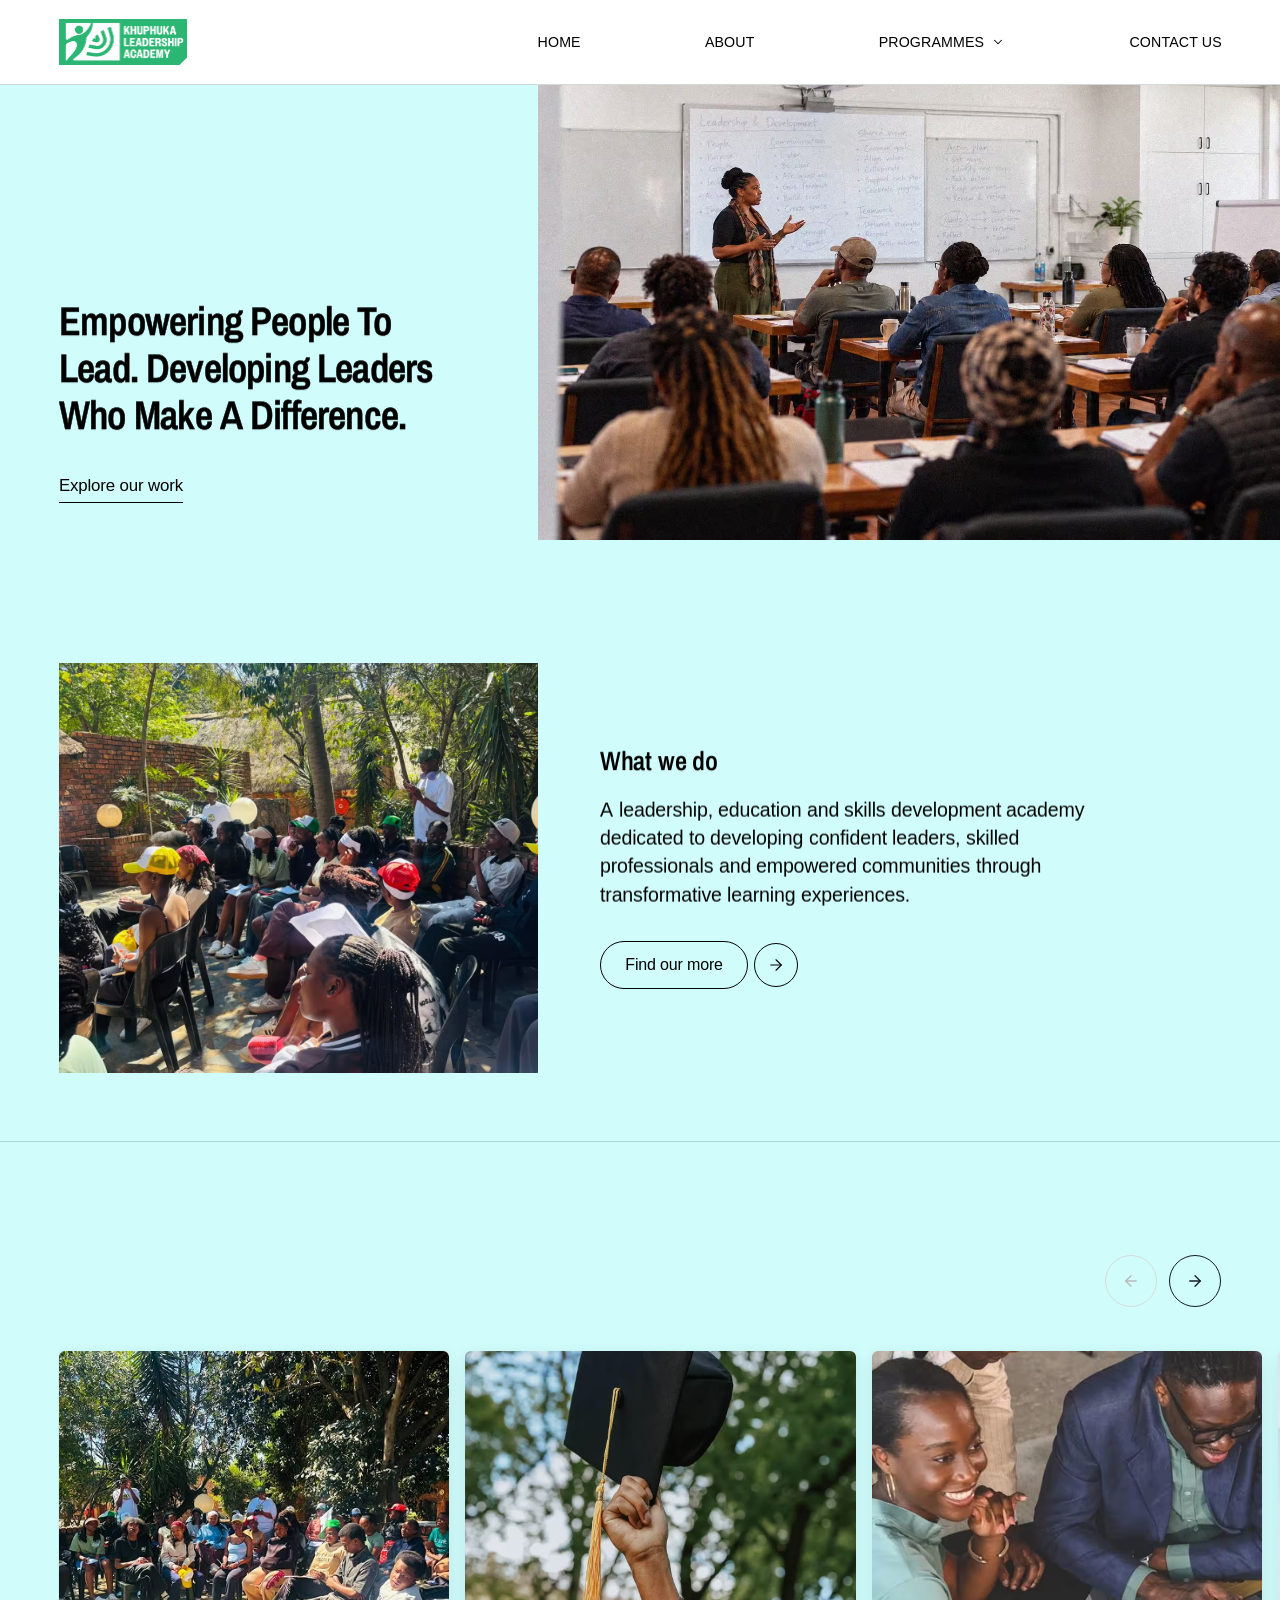
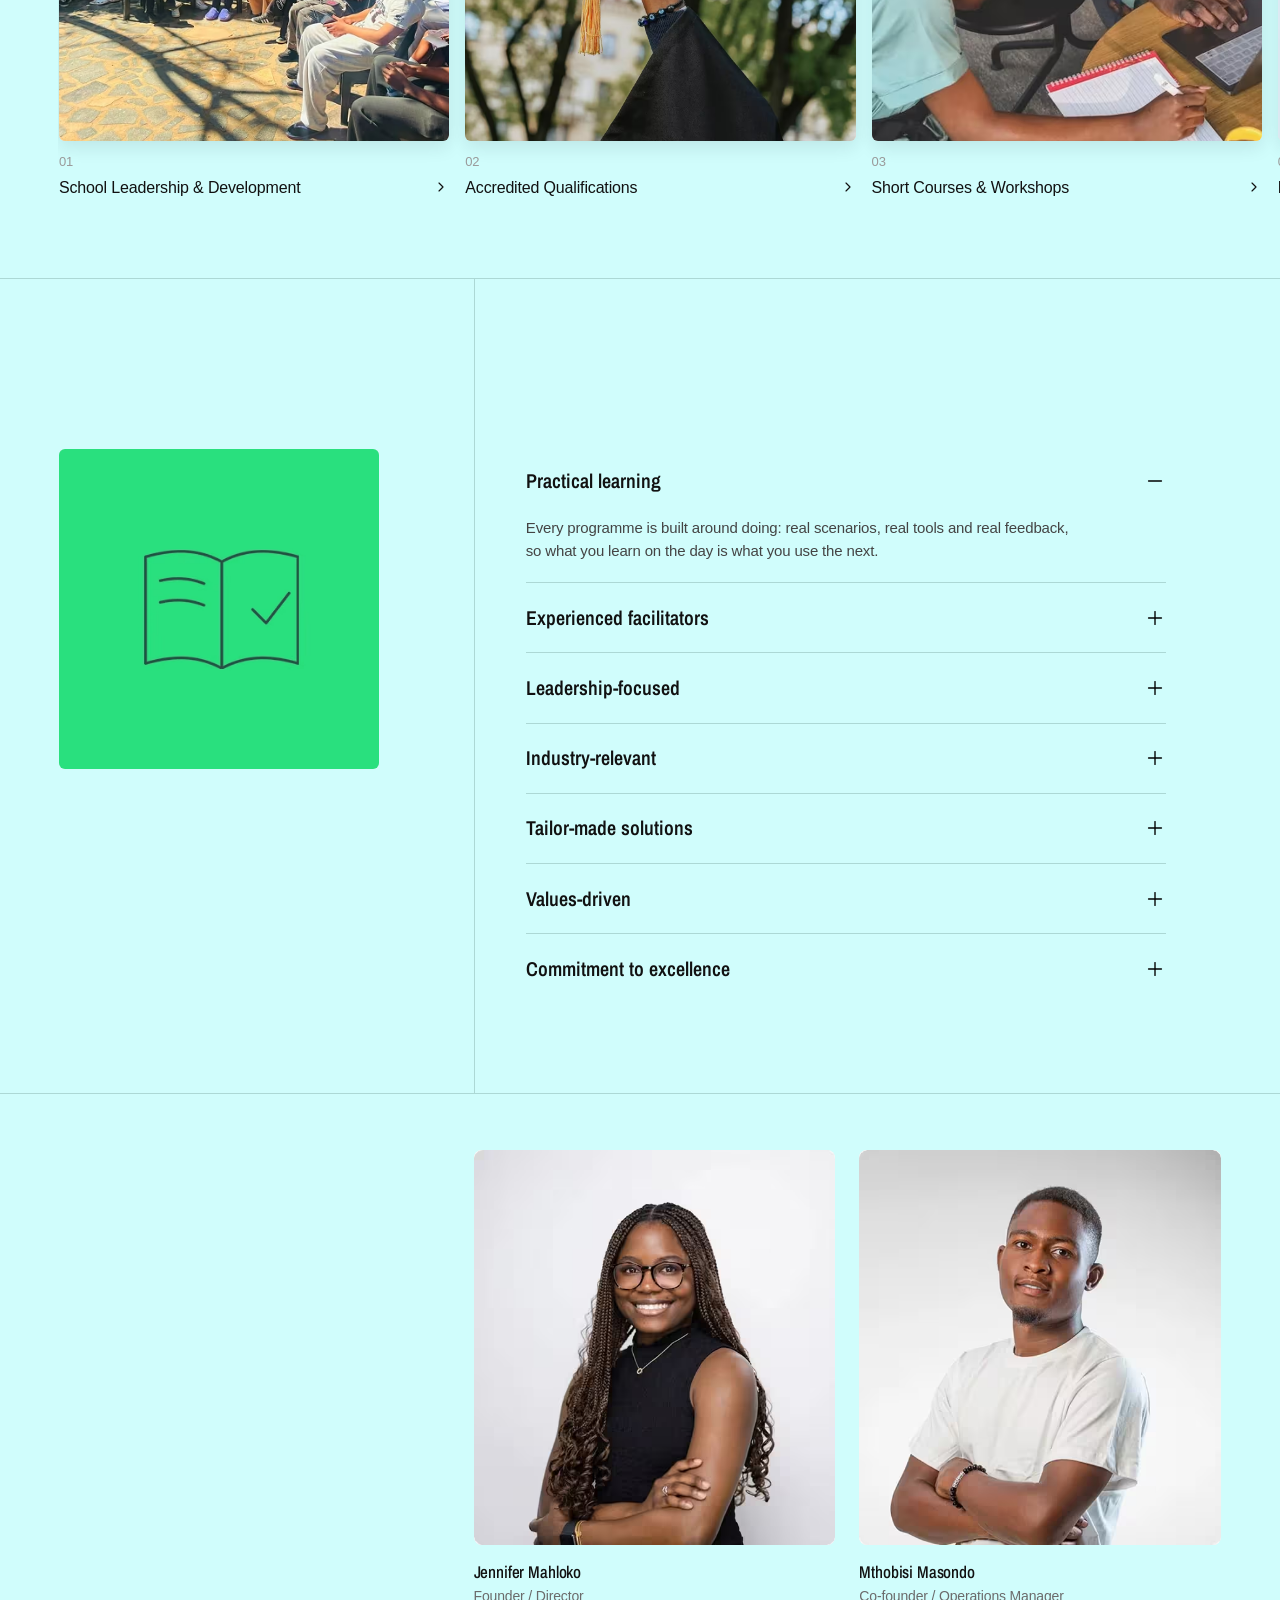
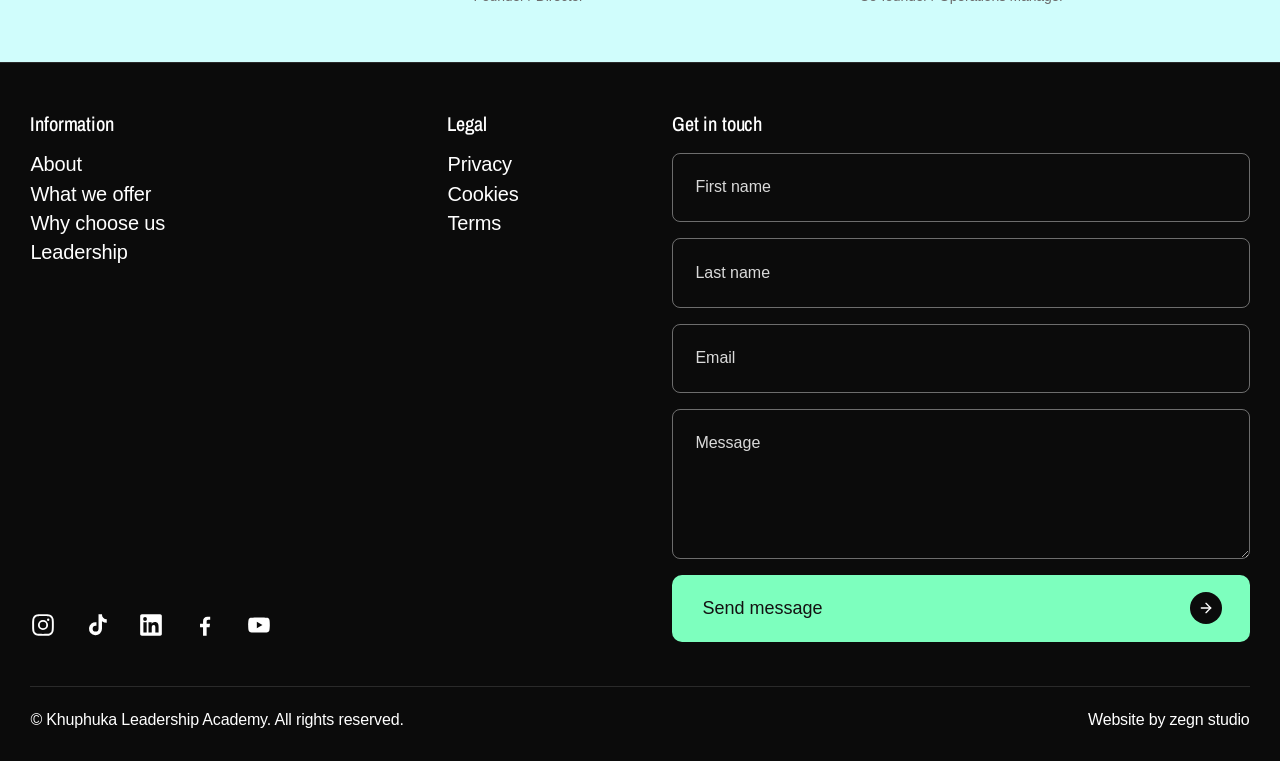
==== commit 816980ba: "Refactor code structure for improved readability and maintainability" ====
--- a/index.html
+++ b/index.html
@@ -12,7 +12,8 @@
     <link rel="preconnect" href="https://fonts.gstatic.com" crossorigin>
     <!-- the hero photo is only named in CSS, so start it before the
          stylesheet has arrived -->
-    <link rel="preload" as="image" href="assets/images/Subtle-leadership-workshop-notes-on-whiteboard.avif" type="image/avif" fetchpriority="high">
+    <link rel="preload" as="image" href="assets/images/Subtle-leadership-workshop-notes-on-whiteboard.avif"
+        type="image/avif" fetchpriority="high">
     <link rel="stylesheet" href="stylesheets/style.css">
     <link rel="stylesheet" href="https://fonts.googleapis.com/css2?family=Archivo+Narrow:wght@600;700&display=swap">
 
@@ -22,9 +23,12 @@
     <div class="preloader" aria-hidden="true">
         <div class="preloader-inner">
             <div class="preloader-count">
-                <span class="pl-digit"><span class="pl-strip"><span>0</span><span>1</span><span>2</span><span>3</span><span>4</span><span>5</span><span>6</span><span>7</span><span>8</span><span>9</span><span>0</span></span></span>
-                <span class="pl-digit"><span class="pl-strip"><span>0</span><span>1</span><span>2</span><span>3</span><span>4</span><span>5</span><span>6</span><span>7</span><span>8</span><span>9</span><span>0</span></span></span>
-                <span class="pl-digit"><span class="pl-strip"><span>0</span><span>1</span><span>2</span><span>3</span><span>4</span><span>5</span><span>6</span><span>7</span><span>8</span><span>9</span><span>0</span></span></span>
+                <span class="pl-digit"><span
+                        class="pl-strip"><span>0</span><span>1</span><span>2</span><span>3</span><span>4</span><span>5</span><span>6</span><span>7</span><span>8</span><span>9</span><span>0</span></span></span>
+                <span class="pl-digit"><span
+                        class="pl-strip"><span>0</span><span>1</span><span>2</span><span>3</span><span>4</span><span>5</span><span>6</span><span>7</span><span>8</span><span>9</span><span>0</span></span></span>
+                <span class="pl-digit"><span
+                        class="pl-strip"><span>0</span><span>1</span><span>2</span><span>3</span><span>4</span><span>5</span><span>6</span><span>7</span><span>8</span><span>9</span><span>0</span></span></span>
                 <span class="pl-pct">%</span>
             </div>
             <p class="preloader-tagline">Rise. Inspire. Lead</p>
@@ -40,13 +44,14 @@
         <nav class="topbar-nav" aria-label="Primary">
             <ul class="topbar-links">
                 <li><a class="topbar-link" href="#">Home</a></li>
-                <li><a class="topbar-link" href="#about">About</a></li>
+                <li><a class="topbar-link" href="about.html">About</a></li>
                 <li class="has-menu">
                     <button class="topbar-link topbar-trigger" type="button" aria-expanded="false"
                         aria-controls="programmes-menu">
                         Programmes
                         <svg xmlns="http://www.w3.org/2000/svg" width="14" height="14" viewBox="0 0 24 24" fill="none"
-                            stroke="currentColor" stroke-width="1.75" stroke-linecap="round" stroke-linejoin="round" aria-hidden="true">
+                            stroke="currentColor" stroke-width="1.75" stroke-linecap="round" stroke-linejoin="round"
+                            aria-hidden="true">
                             <path d="m6 9 6 6 6-6" />
                         </svg>
                     </button>
@@ -77,7 +82,7 @@
     <section class="hero-split" aria-label="Welcome">
         <div class="hero-panel">
             <h1 data-text-reveal="70">Empowering People To Lead. Developing Leaders Who Make A Difference.</h1>
-            <a class="hero-link" href="#about">Learn more about the academy</a>
+            <a class="hero-link" href="#about">Explore our work</a>
         </div>
         <div class="hero-visual" aria-hidden="true">
             <!-- a layer rather than an <img>, so hero-parallax.js can drift it -->
@@ -87,10 +92,28 @@
 
     <main>
         <section class="about-statement" id="about">
-            <p class="about-text" data-text-reveal="16">Khuphuka Leadership Academy is a leadership, education and skills
-                development academy dedicated to developing confident leaders, skilled professionals and empowered
-                communities through transformative learning experiences.</p>
-            <a class="btn-outline" href="#programmes">Learn more</a>
+            <!-- a stand-in photo until a dedicated About image is chosen -->
+            <div class="about-media">
+                <img src="assets/images/youth.avif"
+                    alt="Learners gathered outdoors at a Khuphuka Leadership Academy session" loading="lazy"
+                    decoding="async" draggable="false">
+            </div>
+            <div class="about-copy">
+                <h2 class="about-title" data-text-reveal="70">What we do</h2>
+                <p class="about-text" data-text-reveal="16">A leadership, education and skills development academy
+                    dedicated to developing confident leaders, skilled professionals and empowered communities through
+                    transformative learning experiences.</p>
+                <a class="btn-pill" href="#programmes">
+                    <span class="btn-pill-label">Find our more</span>
+                    <span class="btn-pill-icon" aria-hidden="true">
+                        <svg xmlns="http://www.w3.org/2000/svg" width="18" height="18" viewBox="0 0 24 24" fill="none"
+                            stroke="currentColor" stroke-width="1.5" stroke-linecap="round" stroke-linejoin="round">
+                            <path d="M5 12h14" />
+                            <path d="m12 5 7 7-7 7" />
+                        </svg>
+                    </span>
+                </a>
+            </div>
         </section>
 
         <section class="home-slider-section" id="programmes">
@@ -100,23 +123,26 @@
                      right of the screen -->
                 <div class="what-we-do-head">
                     <div class="what-we-do-heading">
-                     
+
                         <h2 class="what-we-do-label section-title" data-text-reveal="70">What we offer</h2>
-                        <p class="what-we-do-intro section-intro" data-text-reveal="16">Programmes for learners, educators,
-                        professionals and organisations.</p>
+                        <p class="what-we-do-intro section-intro" data-text-reveal="16">Programmes for learners,
+                            educators,
+                            professionals and organisations.</p>
                     </div>
 
                     <div class="what-we-do-controls">
                         <button class="previous" type="button" aria-label="Previous programmes">
-                            <svg xmlns="http://www.w3.org/2000/svg" width="18" height="18" viewBox="0 0 24 24" fill="none"
-                                stroke="currentColor" stroke-width="1.75" stroke-linecap="round" stroke-linejoin="round" aria-hidden="true">
+                            <svg xmlns="http://www.w3.org/2000/svg" width="18" height="18" viewBox="0 0 24 24"
+                                fill="none" stroke="currentColor" stroke-width="1.75" stroke-linecap="round"
+                                stroke-linejoin="round" aria-hidden="true">
                                 <path d="M19 12H5" />
                                 <path d="m12 19-7-7 7-7" />
                             </svg>
                         </button>
                         <button class="next" type="button" aria-label="Next programmes">
-                            <svg xmlns="http://www.w3.org/2000/svg" width="18" height="18" viewBox="0 0 24 24" fill="none"
-                                stroke="currentColor" stroke-width="1.75" stroke-linecap="round" stroke-linejoin="round" aria-hidden="true">
+                            <svg xmlns="http://www.w3.org/2000/svg" width="18" height="18" viewBox="0 0 24 24"
+                                fill="none" stroke="currentColor" stroke-width="1.75" stroke-linecap="round"
+                                stroke-linejoin="round" aria-hidden="true">
                                 <path d="M5 12h14" />
                                 <path d="m12 5 7 7-7 7" />
                             </svg>
@@ -129,17 +155,19 @@
                         <li class="what-we-do-card">
                             <a class="card-link" href="programme/school-leadership.html">
                                 <span class="card-media">
-                                    <img loading="lazy" decoding="async" src="assets/images/Rectangle 23.avif" alt="School Leadership &amp; Development" draggable="false">
+                                    <img loading="lazy" decoding="async" src="assets/images/Rectangle 23.avif"
+                                        alt="School Leadership &amp; Development" draggable="false">
                                 </span>
                                 <span class="card-content">
                                     <span class="card-index">01</span>
                                     <span class="card-row">
                                         <span class="card-title">School Leadership &amp; Development</span>
                                         <span class="card-icon" aria-hidden="true">
-                                            <svg xmlns="http://www.w3.org/2000/svg" width="16" height="16" viewBox="0 0 24 24" fill="none"
-                                            stroke="currentColor" stroke-width="1.75" stroke-linecap="round" stroke-linejoin="round">
-                                            <path d="m9 18 6-6-6-6" />
-                                        </svg>
+                                            <svg xmlns="http://www.w3.org/2000/svg" width="16" height="16"
+                                                viewBox="0 0 24 24" fill="none" stroke="currentColor"
+                                                stroke-width="1.75" stroke-linecap="round" stroke-linejoin="round">
+                                                <path d="m9 18 6-6-6-6" />
+                                            </svg>
                                         </span>
                                     </span>
                                 </span>
@@ -148,17 +176,19 @@
                         <li class="what-we-do-card">
                             <a class="card-link" href="programme/accredited-qualifications.html">
                                 <span class="card-media">
-                                    <img loading="lazy" decoding="async" src="assets/images/accredited-q.avif" alt="Accredited Qualifications" draggable="false">
+                                    <img loading="lazy" decoding="async" src="assets/images/accredited-q.avif"
+                                        alt="Accredited Qualifications" draggable="false">
                                 </span>
                                 <span class="card-content">
                                     <span class="card-index">02</span>
                                     <span class="card-row">
                                         <span class="card-title">Accredited Qualifications</span>
                                         <span class="card-icon" aria-hidden="true">
-                                            <svg xmlns="http://www.w3.org/2000/svg" width="16" height="16" viewBox="0 0 24 24" fill="none"
-                                            stroke="currentColor" stroke-width="1.75" stroke-linecap="round" stroke-linejoin="round">
-                                            <path d="m9 18 6-6-6-6" />
-                                        </svg>
+                                            <svg xmlns="http://www.w3.org/2000/svg" width="16" height="16"
+                                                viewBox="0 0 24 24" fill="none" stroke="currentColor"
+                                                stroke-width="1.75" stroke-linecap="round" stroke-linejoin="round">
+                                                <path d="m9 18 6-6-6-6" />
+                                            </svg>
                                         </span>
                                     </span>
                                 </span>
@@ -167,17 +197,19 @@
                         <li class="what-we-do-card">
                             <a class="card-link" href="programme/short-courses.html">
                                 <span class="card-media">
-                                    <img loading="lazy" decoding="async" src="assets/images/Working &amp; Meeting.avif" alt="Short Courses &amp; Workshops" draggable="false">
+                                    <img loading="lazy" decoding="async" src="assets/images/Working &amp; Meeting.avif"
+                                        alt="Short Courses &amp; Workshops" draggable="false">
                                 </span>
                                 <span class="card-content">
                                     <span class="card-index">03</span>
                                     <span class="card-row">
                                         <span class="card-title">Short Courses &amp; Workshops</span>
                                         <span class="card-icon" aria-hidden="true">
-                                            <svg xmlns="http://www.w3.org/2000/svg" width="16" height="16" viewBox="0 0 24 24" fill="none"
-                                            stroke="currentColor" stroke-width="1.75" stroke-linecap="round" stroke-linejoin="round">
-                                            <path d="m9 18 6-6-6-6" />
-                                        </svg>
+                                            <svg xmlns="http://www.w3.org/2000/svg" width="16" height="16"
+                                                viewBox="0 0 24 24" fill="none" stroke="currentColor"
+                                                stroke-width="1.75" stroke-linecap="round" stroke-linejoin="round">
+                                                <path d="m9 18 6-6-6-6" />
+                                            </svg>
                                         </span>
                                     </span>
                                 </span>
@@ -186,17 +218,19 @@
                         <li class="what-we-do-card">
                             <a class="card-link" href="programme/re5-preparation.html">
                                 <span class="card-media">
-                                    <img loading="lazy" decoding="async" src="assets/images/rep-5.avif" alt="RE5 Preparation Workshops" draggable="false">
+                                    <img loading="lazy" decoding="async" src="assets/images/rep-5.avif"
+                                        alt="RE5 Preparation Workshops" draggable="false">
                                 </span>
                                 <span class="card-content">
                                     <span class="card-index">04</span>
                                     <span class="card-row">
                                         <span class="card-title">RE5 Preparation Workshops</span>
                                         <span class="card-icon" aria-hidden="true">
-                                            <svg xmlns="http://www.w3.org/2000/svg" width="16" height="16" viewBox="0 0 24 24" fill="none"
-                                            stroke="currentColor" stroke-width="1.75" stroke-linecap="round" stroke-linejoin="round">
-                                            <path d="m9 18 6-6-6-6" />
-                                        </svg>
+                                            <svg xmlns="http://www.w3.org/2000/svg" width="16" height="16"
+                                                viewBox="0 0 24 24" fill="none" stroke="currentColor"
+                                                stroke-width="1.75" stroke-linecap="round" stroke-linejoin="round">
+                                                <path d="m9 18 6-6-6-6" />
+                                            </svg>
                                         </span>
                                     </span>
                                 </span>
@@ -205,23 +239,25 @@
                         <li class="what-we-do-card">
                             <a class="card-link" href="programme/corporate-training.html">
                                 <span class="card-media">
-                                    <img loading="lazy" decoding="async" src="assets/images/corporate.avif" alt="Corporate Training" draggable="false">
+                                    <img loading="lazy" decoding="async" src="assets/images/corporate.avif"
+                                        alt="Corporate Training" draggable="false">
                                 </span>
                                 <span class="card-content">
                                     <span class="card-index">05</span>
                                     <span class="card-row">
                                         <span class="card-title">Corporate Training</span>
                                         <span class="card-icon" aria-hidden="true">
-                                            <svg xmlns="http://www.w3.org/2000/svg" width="16" height="16" viewBox="0 0 24 24" fill="none"
-                                            stroke="currentColor" stroke-width="1.75" stroke-linecap="round" stroke-linejoin="round">
-                                            <path d="m9 18 6-6-6-6" />
-                                        </svg>
+                                            <svg xmlns="http://www.w3.org/2000/svg" width="16" height="16"
+                                                viewBox="0 0 24 24" fill="none" stroke="currentColor"
+                                                stroke-width="1.75" stroke-linecap="round" stroke-linejoin="round">
+                                                <path d="m9 18 6-6-6-6" />
+                                            </svg>
                                         </span>
                                     </span>
                                 </span>
                             </a>
                         </li>
-                       
+
                     </ul>
                 </div>
             </div>
@@ -230,97 +266,165 @@
         <section class="why-choose-section" id="why-choose" aria-labelledby="why-choose-heading">
             <div class="why-choose-inner">
                 <div class="why-choose-aside">
-                    <h2 class="why-choose-heading section-title" id="why-choose-heading" data-text-reveal="70">Why choose us</h2>
+                    <h2 class="why-choose-heading section-title" id="why-choose-heading" data-text-reveal="70">Why
+                        choose us</h2>
                     <div class="why-choose-media" aria-hidden="true">
-                                <img loading="lazy" decoding="async" class="is-active" src="assets/icons/practical-learning.avif" alt="" draggable="false">
-                                <img loading="lazy" decoding="async" src="assets/icons/values-driven.avif" alt="" draggable="false">
-                                <img loading="lazy" decoding="async" src="assets/icons/tailor-made-solutions.avif" alt="" draggable="false">
-                                <img loading="lazy" decoding="async" src="assets/icons/industry-relevant.avif" alt="" draggable="false">
-                            </div>
+                        <img loading="lazy" decoding="async" class="is-active"
+                            src="assets/icons/practical-learning.avif" alt="" draggable="false">
+                        <img loading="lazy" decoding="async" src="assets/icons/tailor-made-solutions.avif" alt=""
+                            draggable="false">
+                        <img loading="lazy" decoding="async" src="assets/icons/values-driven.avif" alt=""
+                            draggable="false">
+                        <img loading="lazy" decoding="async" src="assets/icons/industry-relevant.avif" alt=""
+                            draggable="false">
+                        <img loading="lazy" decoding="async" src="assets/icons/tailor-made-solutions.avif" alt=""
+                            draggable="false">
+                        <img loading="lazy" decoding="async" src="assets/icons/values-driven.avif" alt=""
+                            draggable="false">
+                        <img loading="lazy" decoding="async" src="assets/icons/practical-learning.avif" alt=""
+                            draggable="false">
+                    </div>
                 </div>
 
                 <div class="why-choose-copy">
-                    <p class="why-choose-statement" data-text-reveal="16">We deliver innovative learning experiences that develop
+                    <p class="why-choose-statement" data-text-reveal="16">We deliver innovative learning experiences
+                        that develop
                         leadership, build practical skills and create opportunities.</p>
                     <ul class="why-choose-list">
-                                <li class="why-choose-item is-active">
-                                    <button class="why-choose-toggle" type="button" id="why-tab-0" aria-expanded="true"
-                                        aria-controls="why-panel-0">
+                        <li class="why-choose-item is-active">
+                            <button class="why-choose-toggle" type="button" id="why-tab-0" aria-expanded="true"
+                                aria-controls="why-panel-0">
                                 <span class="why-choose-label">Practical learning</span>
                                 <span class="why-choose-icon" aria-hidden="true">
-                                    <svg xmlns="http://www.w3.org/2000/svg" viewBox="0 0 24 24" fill="none" stroke="currentColor" stroke-width="1.5" stroke-linecap="round">
+                                    <svg xmlns="http://www.w3.org/2000/svg" viewBox="0 0 24 24" fill="none"
+                                        stroke="currentColor" stroke-width="1.5" stroke-linecap="round">
                                         <path class="icon-h" d="M5 12h14" />
                                         <path class="icon-v" d="M12 5v14" />
                                     </svg>
                                 </span>
                             </button>
-                                    <div class="why-choose-panel" id="why-panel-0" role="region"
-                                        aria-labelledby="why-tab-0">
-                                        <div>
-                                            <p>Every programme is built around doing: real scenarios, real tools and
-                                                real feedback, so what you learn on the day is what you use the next.
-                                            </p>
-                                        </div>
-                                    </div>
-                                </li>
-                                <li class="why-choose-item">
-                                    <button class="why-choose-toggle" type="button" id="why-tab-1" aria-expanded="false"
-                                        aria-controls="why-panel-1">
-                                <span class="why-choose-label">Values-driven</span>
+                            <div class="why-choose-panel" id="why-panel-0" role="region" aria-labelledby="why-tab-0">
+                                <div>
+                                    <p>Every programme is built around doing: real scenarios, real tools and real
+                                        feedback, so what you learn on the day is what you use the next.</p>
+                                </div>
+                            </div>
+                        </li>
+                        <li class="why-choose-item">
+                            <button class="why-choose-toggle" type="button" id="why-tab-1" aria-expanded="false"
+                                aria-controls="why-panel-1">
+                                <span class="why-choose-label">Experienced facilitators</span>
                                 <span class="why-choose-icon" aria-hidden="true">
-                                    <svg xmlns="http://www.w3.org/2000/svg" viewBox="0 0 24 24" fill="none" stroke="currentColor" stroke-width="1.5" stroke-linecap="round">
+                                    <svg xmlns="http://www.w3.org/2000/svg" viewBox="0 0 24 24" fill="none"
+                                        stroke="currentColor" stroke-width="1.5" stroke-linecap="round">
                                         <path class="icon-h" d="M5 12h14" />
                                         <path class="icon-v" d="M12 5v14" />
                                     </svg>
                                 </span>
                             </button>
-                                    <div class="why-choose-panel" id="why-panel-1" role="region"
-                                        aria-labelledby="why-tab-1">
-                                        <div>
-                                            <p>Integrity, service and accountability sit underneath everything we teach.
-                                                We develop leaders that people trust.</p>
-                                        </div>
-                                    </div>
-                                </li>
-                                <li class="why-choose-item">
-                                    <button class="why-choose-toggle" type="button" id="why-tab-2" aria-expanded="false"
-                                        aria-controls="why-panel-2">
-                                <span class="why-choose-label">Tailor made solutions</span>
+                            <div class="why-choose-panel" id="why-panel-1" role="region" aria-labelledby="why-tab-1">
+                                <div>
+                                    <p>Our facilitators bring years of classroom, boardroom and community experience, so
+                                        every session is led by someone who has done the work.</p>
+                                </div>
+                            </div>
+                        </li>
+                        <li class="why-choose-item">
+                            <button class="why-choose-toggle" type="button" id="why-tab-2" aria-expanded="false"
+                                aria-controls="why-panel-2">
+                                <span class="why-choose-label">Leadership-focused</span>
                                 <span class="why-choose-icon" aria-hidden="true">
-                                    <svg xmlns="http://www.w3.org/2000/svg" viewBox="0 0 24 24" fill="none" stroke="currentColor" stroke-width="1.5" stroke-linecap="round">
+                                    <svg xmlns="http://www.w3.org/2000/svg" viewBox="0 0 24 24" fill="none"
+                                        stroke="currentColor" stroke-width="1.5" stroke-linecap="round">
                                         <path class="icon-h" d="M5 12h14" />
                                         <path class="icon-v" d="M12 5v14" />
                                     </svg>
                                 </span>
                             </button>
-                                    <div class="why-choose-panel" id="why-panel-2" role="region"
-                                        aria-labelledby="why-tab-2">
-                                        <div>
-                                            <p>No two schools, teams or communities are the same. We shape content, pace
-                                                and delivery around your context and your goals.</p>
-                                        </div>
-                                    </div>
-                                </li>
-                                <li class="why-choose-item">
-                                    <button class="why-choose-toggle" type="button" id="why-tab-3" aria-expanded="false"
-                                        aria-controls="why-panel-3">
+                            <div class="why-choose-panel" id="why-panel-2" role="region" aria-labelledby="why-tab-2">
+                                <div>
+                                    <p>Leadership runs through every programme. Whatever the subject, learners leave
+                                        more able to take initiative, make decisions and bring others with them.</p>
+                                </div>
+                            </div>
+                        </li>
+                        <li class="why-choose-item">
+                            <button class="why-choose-toggle" type="button" id="why-tab-3" aria-expanded="false"
+                                aria-controls="why-panel-3">
                                 <span class="why-choose-label">Industry-relevant</span>
                                 <span class="why-choose-icon" aria-hidden="true">
-                                    <svg xmlns="http://www.w3.org/2000/svg" viewBox="0 0 24 24" fill="none" stroke="currentColor" stroke-width="1.5" stroke-linecap="round">
+                                    <svg xmlns="http://www.w3.org/2000/svg" viewBox="0 0 24 24" fill="none"
+                                        stroke="currentColor" stroke-width="1.5" stroke-linecap="round">
                                         <path class="icon-h" d="M5 12h14" />
                                         <path class="icon-v" d="M12 5v14" />
                                     </svg>
                                 </span>
                             </button>
-                                    <div class="why-choose-panel" id="why-panel-3" role="region"
-                                        aria-labelledby="why-tab-3">
-                                        <div>
-                                            <p>Our curricula are shaped with practitioners and employers, so the skills
-                                                you build track what the workplace actually needs.</p>
-                                        </div>
-                                    </div>
-                                </li>
-                            </ul>
+                            <div class="why-choose-panel" id="why-panel-3" role="region" aria-labelledby="why-tab-3">
+                                <div>
+                                    <p>Our curricula are shaped with practitioners and employers, so the skills you
+                                        build track what the workplace actually needs.</p>
+                                </div>
+                            </div>
+                        </li>
+                        <li class="why-choose-item">
+                            <button class="why-choose-toggle" type="button" id="why-tab-4" aria-expanded="false"
+                                aria-controls="why-panel-4">
+                                <span class="why-choose-label">Tailor-made solutions</span>
+                                <span class="why-choose-icon" aria-hidden="true">
+                                    <svg xmlns="http://www.w3.org/2000/svg" viewBox="0 0 24 24" fill="none"
+                                        stroke="currentColor" stroke-width="1.5" stroke-linecap="round">
+                                        <path class="icon-h" d="M5 12h14" />
+                                        <path class="icon-v" d="M12 5v14" />
+                                    </svg>
+                                </span>
+                            </button>
+                            <div class="why-choose-panel" id="why-panel-4" role="region" aria-labelledby="why-tab-4">
+                                <div>
+                                    <p>No two schools, teams or communities are the same. We shape content, pace and
+                                        delivery around your context and your goals.</p>
+                                </div>
+                            </div>
+                        </li>
+                        <li class="why-choose-item">
+                            <button class="why-choose-toggle" type="button" id="why-tab-5" aria-expanded="false"
+                                aria-controls="why-panel-5">
+                                <span class="why-choose-label">Values-driven</span>
+                                <span class="why-choose-icon" aria-hidden="true">
+                                    <svg xmlns="http://www.w3.org/2000/svg" viewBox="0 0 24 24" fill="none"
+                                        stroke="currentColor" stroke-width="1.5" stroke-linecap="round">
+                                        <path class="icon-h" d="M5 12h14" />
+                                        <path class="icon-v" d="M12 5v14" />
+                                    </svg>
+                                </span>
+                            </button>
+                            <div class="why-choose-panel" id="why-panel-5" role="region" aria-labelledby="why-tab-5">
+                                <div>
+                                    <p>Integrity, service and accountability sit underneath everything we teach. We
+                                        develop leaders that people trust.</p>
+                                </div>
+                            </div>
+                        </li>
+                        <li class="why-choose-item">
+                            <button class="why-choose-toggle" type="button" id="why-tab-6" aria-expanded="false"
+                                aria-controls="why-panel-6">
+                                <span class="why-choose-label">Commitment to excellence</span>
+                                <span class="why-choose-icon" aria-hidden="true">
+                                    <svg xmlns="http://www.w3.org/2000/svg" viewBox="0 0 24 24" fill="none"
+                                        stroke="currentColor" stroke-width="1.5" stroke-linecap="round">
+                                        <path class="icon-h" d="M5 12h14" />
+                                        <path class="icon-v" d="M12 5v14" />
+                                    </svg>
+                                </span>
+                            </button>
+                            <div class="why-choose-panel" id="why-panel-6" role="region" aria-labelledby="why-tab-6">
+                                <div>
+                                    <p>We hold ourselves to the standard we ask of our learners: well-prepared sessions,
+                                        honest feedback and follow-through after the day ends.</p>
+                                </div>
+                            </div>
+                        </li>
+                    </ul>
                 </div>
             </div>
         </section>
@@ -329,27 +433,32 @@
             <div class="team-wrap">
                 <div class="team-aside">
                     <h2 class="team-title section-title" id="team-title" data-text-reveal="70">Meet the founders</h2>
-                    <p class="team-intro section-intro" data-text-reveal="16">Who share a passion for developing people through education, leadership and
+                    <p class="team-intro section-intro" data-text-reveal="16">Who share a passion for developing people
+                        through education, leadership and
                         skills development.</p>
                 </div>
 
                 <div class="team-main">
-                <ul class="team-grid">
-                    <li class="team-card">
-                        <div class="team-media">
-                            <img src="assets/images/woman.avif" alt="Jennifer Mahloko, founder / director of Khuphuka Leadership Academy" loading="lazy" draggable="false">
-                        </div>
-                        <h3 class="team-name">Jennifer Mahloko</h3>
-                        <p class="team-role">Founder / Director</p>
-                    </li>
-                    <li class="team-card">
-                        <div class="team-media">
-                            <img src="assets/images/men.avif" alt="Mthobisi Masondo, co-founder / director of Khuphuka Leadership Academy" loading="lazy" draggable="false">
-                        </div>
-                        <h3 class="team-name">Mthobisi Masondo</h3>
-                        <p class="team-role">Co-founder / Operations Manager</p>
-                    </li>
-                </ul>
+                    <ul class="team-grid">
+                        <li class="team-card">
+                            <div class="team-media">
+                                <img src="assets/images/woman.avif"
+                                    alt="Jennifer Mahloko, founder / director of Khuphuka Leadership Academy"
+                                    loading="lazy" draggable="false">
+                            </div>
+                            <h3 class="team-name">Jennifer Mahloko</h3>
+                            <p class="team-role">Founder / Director</p>
+                        </li>
+                        <li class="team-card">
+                            <div class="team-media">
+                                <img src="assets/images/men.avif"
+                                    alt="Mthobisi Masondo, co-founder / director of Khuphuka Leadership Academy"
+                                    loading="lazy" draggable="false">
+                            </div>
+                            <h3 class="team-name">Mthobisi Masondo</h3>
+                            <p class="team-role">Co-founder / Operations Manager</p>
+                        </li>
+                    </ul>
                 </div>
             </div>
         </section>
@@ -362,7 +471,7 @@
                 <nav class="footer-col" aria-label="Information">
                     <h3 class="footer-heading">Information</h3>
                     <ul>
-                        <li><a href="#about">About</a></li>
+                        <li><a href="about.html">About</a></li>
                         <li><a href="#programmes">What we offer</a></li>
                         <li><a href="#why-choose">Why choose us</a></li>
                         <li><a href="#leadership">Leadership</a></li>
@@ -379,28 +488,52 @@
                 </nav>
 
                 <ul class="footer-socials" aria-label="Social media">
-                    <li><a href="#" aria-label="Instagram" rel="noopener"><svg xmlns="http://www.w3.org/2000/svg" width="26" height="26" viewBox="0 0 24 24" fill="currentColor" aria-hidden="true"><path d="M12 7.3a4.7 4.7 0 1 0 0 9.4 4.7 4.7 0 0 0 0-9.4zm0 7.7a3 3 0 1 1 0-6 3 3 0 0 1 0 6zm5.9-7.9a1.1 1.1 0 1 1-2.2 0 1.1 1.1 0 0 1 2.2 0zM12 2c-2.7 0-3.1 0-4.1.1-1.1 0-1.8.2-2.4.5-.7.2-1.2.6-1.8 1.1C3.2 4.3 2.8 4.8 2.6 5.5c-.3.6-.4 1.3-.5 2.4C2 8.9 2 9.3 2 12s0 3.1.1 4.1c0 1.1.2 1.8.5 2.4.2.7.6 1.2 1.1 1.8.6.5 1.1.9 1.8 1.1.6.3 1.3.4 2.4.5 1 .1 1.4.1 4.1.1s3.1 0 4.1-.1c1.1 0 1.8-.2 2.4-.5.7-.2 1.2-.6 1.8-1.1.5-.6.9-1.1 1.1-1.8.3-.6.4-1.3.5-2.4.1-1 .1-1.4.1-4.1s0-3.1-.1-4.1c0-1.1-.2-1.8-.5-2.4-.2-.7-.6-1.2-1.1-1.8-.6-.5-1.1-.9-1.8-1.1-.6-.3-1.3-.4-2.4-.5C15.1 2 14.7 2 12 2zm0 1.8c2.7 0 3 0 4 .1 1 0 1.5.2 1.9.3.5.2.8.4 1.1.8.4.3.6.6.8 1.1.1.4.3.9.3 1.9.1 1 .1 1.3.1 4s0 3-.1 4c0 1-.2 1.5-.3 1.9-.2.5-.4.8-.8 1.1-.3.4-.6.6-1.1.8-.4.1-.9.3-1.9.3-1 .1-1.3.1-4 .1s-3 0-4-.1c-1 0-1.5-.2-1.9-.3-.5-.2-.8-.4-1.1-.8-.4-.3-.6-.6-.8-1.1-.1-.4-.3-.9-.3-1.9-.1-1-.1-1.3-.1-4s0-3 .1-4c0-1 .2-1.5.3-1.9.2-.5.4-.8.8-1.1.3-.4.6-.6 1.1-.8.4-.1.9-.3 1.9-.3 1-.1 1.3-.1 4-.1z"/></svg></a></li>
-                    <li><a href="#" aria-label="TikTok" rel="noopener"><svg xmlns="http://www.w3.org/2000/svg" width="26" height="26" viewBox="0 0 24 24" fill="currentColor" aria-hidden="true"><path d="M16.6 2h-3.2v13.4a2.7 2.7 0 1 1-2.7-2.7c.3 0 .5 0 .8.1V9.5a6 6 0 1 0 5.1 5.9V8.6a7.6 7.6 0 0 0 4.4 1.4V6.8A4.5 4.5 0 0 1 16.6 2z"/></svg></a></li>
-                    <li><a href="#" aria-label="LinkedIn" rel="noopener"><svg xmlns="http://www.w3.org/2000/svg" width="26" height="26" viewBox="0 0 24 24" fill="currentColor" aria-hidden="true"><path d="M20.4 2H3.6C2.7 2 2 2.7 2 3.6v16.8c0 .9.7 1.6 1.6 1.6h16.8c.9 0 1.6-.7 1.6-1.6V3.6c0-.9-.7-1.6-1.6-1.6zM8 19H5V9.5h3V19zM6.5 8.2a1.7 1.7 0 1 1 0-3.5 1.7 1.7 0 0 1 0 3.5zM19 19h-3v-4.6c0-1.1 0-2.5-1.5-2.5s-1.8 1.2-1.8 2.4V19h-3V9.5h2.9v1.3h.1c.4-.8 1.4-1.5 2.8-1.5 3 0 3.5 2 3.5 4.5V19z"/></svg></a></li>
-                    <li><a href="#" aria-label="Facebook" rel="noopener"><svg xmlns="http://www.w3.org/2000/svg" width="26" height="26" viewBox="0 0 24 24" fill="currentColor" aria-hidden="true"><path d="M13.5 22v-8h2.7l.4-3.2h-3.1V8.8c0-.9.3-1.6 1.6-1.6h1.7V4.4c-.3 0-1.3-.1-2.5-.1-2.5 0-4.1 1.5-4.1 4.2v2.3H7.4V14h2.8v8h3.3z"/></svg></a></li>
-                    <li><a href="#" aria-label="YouTube" rel="noopener"><svg xmlns="http://www.w3.org/2000/svg" width="26" height="26" viewBox="0 0 24 24" fill="currentColor" aria-hidden="true"><path d="M21.6 7.2c-.2-.9-.9-1.6-1.8-1.8C18.2 5 12 5 12 5s-6.2 0-7.8.4c-.9.2-1.6.9-1.8 1.8C2 8.8 2 12 2 12s0 3.2.4 4.8c.2.9.9 1.6 1.8 1.8C5.8 19 12 19 12 19s6.2 0 7.8-.4c.9-.2 1.6-.9 1.8-1.8.4-1.6.4-4.8.4-4.8s0-3.2-.4-4.8zM10 15V9l5.2 3L10 15z"/></svg></a></li>
+                    <li><a href="#" aria-label="Instagram" rel="noopener"><svg xmlns="http://www.w3.org/2000/svg"
+                                width="26" height="26" viewBox="0 0 24 24" fill="currentColor" aria-hidden="true">
+                                <path
+                                    d="M12 7.3a4.7 4.7 0 1 0 0 9.4 4.7 4.7 0 0 0 0-9.4zm0 7.7a3 3 0 1 1 0-6 3 3 0 0 1 0 6zm5.9-7.9a1.1 1.1 0 1 1-2.2 0 1.1 1.1 0 0 1 2.2 0zM12 2c-2.7 0-3.1 0-4.1.1-1.1 0-1.8.2-2.4.5-.7.2-1.2.6-1.8 1.1C3.2 4.3 2.8 4.8 2.6 5.5c-.3.6-.4 1.3-.5 2.4C2 8.9 2 9.3 2 12s0 3.1.1 4.1c0 1.1.2 1.8.5 2.4.2.7.6 1.2 1.1 1.8.6.5 1.1.9 1.8 1.1.6.3 1.3.4 2.4.5 1 .1 1.4.1 4.1.1s3.1 0 4.1-.1c1.1 0 1.8-.2 2.4-.5.7-.2 1.2-.6 1.8-1.1.5-.6.9-1.1 1.1-1.8.3-.6.4-1.3.5-2.4.1-1 .1-1.4.1-4.1s0-3.1-.1-4.1c0-1.1-.2-1.8-.5-2.4-.2-.7-.6-1.2-1.1-1.8-.6-.5-1.1-.9-1.8-1.1-.6-.3-1.3-.4-2.4-.5C15.1 2 14.7 2 12 2zm0 1.8c2.7 0 3 0 4 .1 1 0 1.5.2 1.9.3.5.2.8.4 1.1.8.4.3.6.6.8 1.1.1.4.3.9.3 1.9.1 1 .1 1.3.1 4s0 3-.1 4c0 1-.2 1.5-.3 1.9-.2.5-.4.8-.8 1.1-.3.4-.6.6-1.1.8-.4.1-.9.3-1.9.3-1 .1-1.3.1-4 .1s-3 0-4-.1c-1 0-1.5-.2-1.9-.3-.5-.2-.8-.4-1.1-.8-.4-.3-.6-.6-.8-1.1-.1-.4-.3-.9-.3-1.9-.1-1-.1-1.3-.1-4s0-3 .1-4c0-1 .2-1.5.3-1.9.2-.5.4-.8.8-1.1.3-.4.6-.6 1.1-.8.4-.1.9-.3 1.9-.3 1-.1 1.3-.1 4-.1z" />
+                            </svg></a></li>
+                    <li><a href="#" aria-label="TikTok" rel="noopener"><svg xmlns="http://www.w3.org/2000/svg"
+                                width="26" height="26" viewBox="0 0 24 24" fill="currentColor" aria-hidden="true">
+                                <path
+                                    d="M16.6 2h-3.2v13.4a2.7 2.7 0 1 1-2.7-2.7c.3 0 .5 0 .8.1V9.5a6 6 0 1 0 5.1 5.9V8.6a7.6 7.6 0 0 0 4.4 1.4V6.8A4.5 4.5 0 0 1 16.6 2z" />
+                            </svg></a></li>
+                    <li><a href="#" aria-label="LinkedIn" rel="noopener"><svg xmlns="http://www.w3.org/2000/svg"
+                                width="26" height="26" viewBox="0 0 24 24" fill="currentColor" aria-hidden="true">
+                                <path
+                                    d="M20.4 2H3.6C2.7 2 2 2.7 2 3.6v16.8c0 .9.7 1.6 1.6 1.6h16.8c.9 0 1.6-.7 1.6-1.6V3.6c0-.9-.7-1.6-1.6-1.6zM8 19H5V9.5h3V19zM6.5 8.2a1.7 1.7 0 1 1 0-3.5 1.7 1.7 0 0 1 0 3.5zM19 19h-3v-4.6c0-1.1 0-2.5-1.5-2.5s-1.8 1.2-1.8 2.4V19h-3V9.5h2.9v1.3h.1c.4-.8 1.4-1.5 2.8-1.5 3 0 3.5 2 3.5 4.5V19z" />
+                            </svg></a></li>
+                    <li><a href="#" aria-label="Facebook" rel="noopener"><svg xmlns="http://www.w3.org/2000/svg"
+                                width="26" height="26" viewBox="0 0 24 24" fill="currentColor" aria-hidden="true">
+                                <path
+                                    d="M13.5 22v-8h2.7l.4-3.2h-3.1V8.8c0-.9.3-1.6 1.6-1.6h1.7V4.4c-.3 0-1.3-.1-2.5-.1-2.5 0-4.1 1.5-4.1 4.2v2.3H7.4V14h2.8v8h3.3z" />
+                            </svg></a></li>
+                    <li><a href="#" aria-label="YouTube" rel="noopener"><svg xmlns="http://www.w3.org/2000/svg"
+                                width="26" height="26" viewBox="0 0 24 24" fill="currentColor" aria-hidden="true">
+                                <path
+                                    d="M21.6 7.2c-.2-.9-.9-1.6-1.8-1.8C18.2 5 12 5 12 5s-6.2 0-7.8.4c-.9.2-1.6.9-1.8 1.8C2 8.8 2 12 2 12s0 3.2.4 4.8c.2.9.9 1.6 1.8 1.8C5.8 19 12 19 12 19s6.2 0 7.8-.4c.9-.2 1.6-.9 1.8-1.8.4-1.6.4-4.8.4-4.8s0-3.2-.4-4.8zM10 15V9l5.2 3L10 15z" />
+                            </svg></a></li>
                 </ul>
 
                 <!-- opens the visitor's mail client until a form endpoint is wired in -->
-                <form class="footer-form" id="contact" action="mailto:info@khuphukaleadershipacademy.co.za" method="post" enctype="text/plain">
+                <form class="footer-form" id="contact" action="mailto:info@khuphukaleadershipacademy.co.za"
+                    method="post" enctype="text/plain">
                     <h3 class="footer-heading">Get in touch</h3>
                     <div class="footer-fields">
                         <p class="footer-field">
                             <label for="first-name" class="sr-only">First name</label>
-                            <input id="first-name" name="first-name" type="text" placeholder="First name" autocomplete="given-name" required>
+                            <input id="first-name" name="first-name" type="text" placeholder="First name"
+                                autocomplete="given-name" required>
                         </p>
                         <p class="footer-field">
                             <label for="last-name" class="sr-only">Last name</label>
-                            <input id="last-name" name="last-name" type="text" placeholder="Last name" autocomplete="family-name" required>
+                            <input id="last-name" name="last-name" type="text" placeholder="Last name"
+                                autocomplete="family-name" required>
                         </p>
                         <p class="footer-field">
                             <label for="email" class="sr-only">Email</label>
-                            <input id="email" name="email" type="email" placeholder="Email" autocomplete="email" required>
+                            <input id="email" name="email" type="email" placeholder="Email" autocomplete="email"
+                                required>
                         </p>
                         <p class="footer-field">
                             <label for="message" class="sr-only">Message</label>
@@ -410,7 +543,12 @@
                     <button class="footer-submit" type="submit">
                         <span>Send message</span>
                         <span class="footer-submit-icon" aria-hidden="true">
-                            <svg xmlns="http://www.w3.org/2000/svg" width="16" height="16" viewBox="0 0 24 24" fill="none" stroke="currentColor" stroke-width="2" stroke-linecap="round" stroke-linejoin="round"><path d="M5 12h14"/><path d="m12 5 7 7-7 7"/></svg>
+                            <svg xmlns="http://www.w3.org/2000/svg" width="16" height="16" viewBox="0 0 24 24"
+                                fill="none" stroke="currentColor" stroke-width="2" stroke-linecap="round"
+                                stroke-linejoin="round">
+                                <path d="M5 12h14" />
+                                <path d="m12 5 7 7-7 7" />
+                            </svg>
                         </span>
                     </button>
                 </form>
@@ -423,7 +561,7 @@
         </div>
     </footer>
 
-  
+
 
     <div class="menu-overlay" id="site-menu" aria-hidden="true" inert>
         <div class="menu-panel" role="dialog" aria-modal="true" aria-label="Site menu" data-lenis-prevent>
@@ -434,7 +572,8 @@
                 </a>
                 <button class="btn-menu-close" type="button" aria-label="Close menu">
                     <svg xmlns="http://www.w3.org/2000/svg" width="20" height="20" viewBox="0 0 24 24" fill="none"
-                        stroke="currentColor" stroke-width="1.5" stroke-linecap="round" stroke-linejoin="round" aria-hidden="true">
+                        stroke="currentColor" stroke-width="1.5" stroke-linecap="round" stroke-linejoin="round"
+                        aria-hidden="true">
                         <path d="M18 6 6 18" />
                         <path d="m6 6 12 12" />
                     </svg>
@@ -456,7 +595,7 @@
                     </li>
 
                     <li class="menu-item" style="--i: 1">
-                        <a class="menu-link" href="#about">
+                        <a class="menu-link" href="about.html">
                             <span class="menu-label">About</span>
                             <svg class="menu-arrow" xmlns="http://www.w3.org/2000/svg" viewBox="0 0 24 24" fill="none"
                                 stroke="currentColor" stroke-width="1.5" stroke-linecap="round" stroke-linejoin="round"
@@ -480,11 +619,16 @@
                         </button>
                         <div class="menu-sub" id="menu-programmes">
                             <ul class="menu-sublist">
-                                <li><a class="menu-sublink" href="programme/school-leadership.html">School Leadership &amp; Development</a></li>
-                                <li><a class="menu-sublink" href="programme/accredited-qualifications.html">Accredited Qualifications</a></li>
-                                <li><a class="menu-sublink" href="programme/short-courses.html">Short Courses &amp; Workshops</a></li>
-                                <li><a class="menu-sublink" href="programme/re5-preparation.html">RE5 Preparation Workshops</a></li>
-                                <li><a class="menu-sublink" href="programme/corporate-training.html">Corporate Training</a></li>
+                                <li><a class="menu-sublink" href="programme/school-leadership.html">School Leadership
+                                        &amp; Development</a></li>
+                                <li><a class="menu-sublink" href="programme/accredited-qualifications.html">Accredited
+                                        Qualifications</a></li>
+                                <li><a class="menu-sublink" href="programme/short-courses.html">Short Courses &amp;
+                                        Workshops</a></li>
+                                <li><a class="menu-sublink" href="programme/re5-preparation.html">RE5 Preparation
+                                        Workshops</a></li>
+                                <li><a class="menu-sublink" href="programme/corporate-training.html">Corporate
+                                        Training</a></li>
                                 <li><a class="menu-sublink" href="#programmes">Youth Development Initiatives</a></li>
                             </ul>
                         </div>
--- a/stylesheets/style.css
+++ b/stylesheets/style.css
@@ -10,6 +10,8 @@
   --background-dark: #131516;
   --text-color-dark: #000000;
   --background-ghost-white: #fffaff;
+  /* the page colour behind every section between the hero and the footer */
+  --background-page: #d0fdfc;
   /* one button look for the whole site: mint, softly squared, dark label */
   --btn-bg: #7dffbe;
   --btn-bg-hover: #5ff0a8;
@@ -42,7 +44,7 @@
   font-family: var(--font-body);
   /* -1%: body copy sits a touch tighter everywhere */
   letter-spacing: -0.01em;
-  background-color: var(--background-ghost-white);
+  background-color: var(--background-page);
 }
 
 .container {
@@ -509,7 +511,9 @@
   grid-template-columns: minmax(0, 42%) minmax(0, 1fr);
   /* 512px at 1440 */
   min-height: clamp(420px, 35.56vw, 720px);
-  background: #fafafa;
+  /* the band runs on under the photo by one page gutter, in the page
+     colour that shows through from the body */
+  padding-bottom: var(--page-gutter);
   /* the copy sits in the lower part of the panel: 41px above its bottom
      edge at 1440, with 90px between the headline and the link */
 }
@@ -523,7 +527,6 @@
   /* a narrower right padding: the photo is the boundary on that side,
      and the headline needs the room on smaller desktops */
   padding: clamp(3rem, 6vw, 6rem) clamp(1.5rem, 3vw, 4rem) clamp(2rem, 2.85vw, 3rem) var(--page-gutter);
-  background: #fafafa;
 }
 .hero-split {
   /* 30px on a 38px line at 1440, wrapping to three lines */
@@ -603,50 +606,357 @@
 
 /* ---------- Home: about ---------- */
 /* one large statement and an outlined button, full width */
-/* one gradient runs down the page behind every section between the hero
-   and the footer: pale green at the top, pale cyan at the bottom. The
-   sections themselves are transparent so it reads as a single wash. */
-main {
-  background: linear-gradient(180deg, #eafeed 0%, #cdfdfe 100%);
-}
-
+/* the sections between the hero and the footer are transparent, so the
+   body's page colour shows through all of them */
+/* a photo filling the 42% column on the left, with the title, copy and
+   button centred beside it on the right */
 .about-statement {
-  /* 122px above the copy and 110px below the button at 1440 */
-  padding: clamp(4rem, 8.5vw, 8rem) var(--page-gutter) clamp(4rem, 7.6vw, 7.5rem);
+  display: grid;
+  grid-template-columns: minmax(0, 42%) minmax(0, 1fr);
+  align-items: center;
+  /* about 72px above the photo and 77px below it at 1440 */
+  padding: clamp(3rem, 5vw, 5rem) 0 clamp(3rem, 5.3vw, 5.5rem);
+}
+
+/* the photo runs from the gutter to the column's edge */
+.about-media {
+  padding: 0 0 0 var(--page-gutter);
+}
+.about-media img {
+  display: block;
+  width: 100%;
+  /* about 540 by 462 at 1440 */
+  aspect-ratio: 7/6;
+  object-fit: cover;
+  background: #dcdcdc;
+  user-select: none;
+  -webkit-user-drag: none;
+}
+
+.about-copy {
+  min-width: 0;
+  /* 70px in from the split line at 1440 */
+  padding: 0 var(--page-gutter) 0 clamp(2rem, 4.9vw, 5rem);
+}
+
+/* a short title above the copy, smaller than the section titles */
+.about-title {
+  margin: 0 0 1.25rem;
+  /* 30px at 1440 */
+  font-size: clamp(1.5rem, 2.08vw, 2rem);
+  font-weight: 600;
+  line-height: 1.1;
+  letter-spacing: -0.01em;
+  color: #000;
 }
 
 .about-text {
   margin: 0;
-  /* the measure runs to 1280px at 1440 */
-  max-width: min(100%, 84.4vw);
-  font-size: clamp(1.25rem, 2.01vw, 2rem);
+  /* 22px on a 32px line at 1440, a measure of about 550px */
+  max-width: 25em;
+  font-size: clamp(1.0625rem, 1.53vw, 1.5rem);
   font-weight: 400;
-  line-height: 1.55;
+  line-height: 1.45;
   color: #000;
 }
 
-.btn-outline {
+/* a pill with a round arrow beside it; both fill on hover */
+.btn-pill {
+  --pill-h: 48px;
   display: inline-flex;
   align-items: center;
-  margin-top: clamp(1.25rem, 2.15vw, 2rem);
+  gap: 6px;
+  /* 36px under the copy at 1440 */
+  margin-top: clamp(1.5rem, 2.5vw, 2.5rem);
+  color: #000;
+  text-decoration: none;
+}
+.btn-pill .btn-pill-label,
+.btn-pill .btn-pill-icon {
+  display: inline-flex;
+  align-items: center;
+  justify-content: center;
+  box-sizing: border-box;
+  border: 1px solid #000;
+  border-radius: 999px;
+  background: transparent;
+  transition: background 220ms ease, color 220ms ease;
+}
+.btn-pill .btn-pill-label {
+  height: var(--pill-h);
   padding: 0 1.5rem;
-  min-height: clamp(2.75rem, 3.9vw, 3.75rem);
-  border: 1px solid #000;
-  background: transparent;
-  color: #000;
-  font-size: clamp(1rem, 1.32vw, 1.25rem);
-  text-decoration: none;
-  transition: background 220ms ease, color 220ms ease;
-}
-.btn-outline:hover, .btn-outline:focus-visible {
+  font-size: clamp(1rem, 1.25vw, 1.125rem);
+  line-height: 1;
+}
+.btn-pill .btn-pill-icon {
+  width: 44px;
+  height: 44px;
+}
+.btn-pill .btn-pill-icon svg {
+  display: block;
+  transition: transform 260ms cubic-bezier(0.22, 1, 0.3, 1);
+}
+.btn-pill:hover .btn-pill-label,
+.btn-pill:hover .btn-pill-icon, .btn-pill:focus-visible .btn-pill-label,
+.btn-pill:focus-visible .btn-pill-icon {
   background: #000;
   color: #fff;
 }
-.btn-outline:focus-visible {
+.btn-pill:hover .btn-pill-icon svg, .btn-pill:focus-visible .btn-pill-icon svg {
+  transform: translateX(3px);
+}
+.btn-pill:focus-visible {
   outline: 2px solid #09ac66;
   outline-offset: 4px;
-}
-
+  border-radius: 999px;
+}
+
+/* ---------- About page ---------- */
+/* the About hero keeps its link closer under a two-line headline */
+.hero-split--about .hero-panel {
+  gap: clamp(1.25rem, 1.75vw, 1.75rem);
+}
+
+/* the vision and mission: a photo behind a dark wash, a rule down the
+   left of the copy, two small uppercase tabs and one very large statement
+   in white */
+.vision-section {
+  position: relative;
+  isolation: isolate;
+  padding: clamp(3.5rem, 5.3vw, 6rem) var(--page-gutter);
+  color: #fff;
+  /* a stand-in photo until a dedicated one is chosen */
+  background-image: url("../assets/images/Subtle-leadership-workshop-notes-on-whiteboard.avif");
+  background-size: cover;
+  background-position: center;
+  /* the overlay */
+}
+.vision-section::before {
+  content: "";
+  position: absolute;
+  inset: 0;
+  z-index: -1;
+  background: rgba(5, 14, 12, 0.66);
+}
+
+.vision-inner {
+  /* the rule sits 82px in from the gutter at 1440 */
+  margin-left: clamp(0rem, 5.7vw, 6rem);
+  padding: 1.25rem 0 1.25rem clamp(1.25rem, 1.7vw, 1.75rem);
+  border-left: 1px solid rgba(255, 255, 255, 0.5);
+}
+
+/* the two small uppercase tabs; the active one carries a line beneath it
+   that fills as its time runs (--p is written by vision.js) */
+.vision-tabs {
+  display: flex;
+  gap: 1.75rem;
+  margin: 0 0 1.5rem;
+}
+
+.vision-tab {
+  position: relative;
+  padding: 0 0 0.4rem;
+  border: 0;
+  background: none;
+  font: inherit;
+  font-size: 0.8125rem;
+  font-weight: 700;
+  letter-spacing: 0.08em;
+  text-transform: uppercase;
+  color: #fff;
+  opacity: 0.55;
+  cursor: pointer;
+  transition: opacity 320ms ease;
+}
+.vision-tab::before, .vision-tab::after {
+  content: "";
+  position: absolute;
+  left: 0;
+  right: 0;
+  bottom: 0;
+  height: 1px;
+}
+.vision-tab::before {
+  background: rgba(255, 255, 255, 0.3);
+}
+.vision-tab::after {
+  background: #fff;
+  transform: scaleX(var(--p, 0));
+  transform-origin: left center;
+}
+.vision-tab.is-active {
+  opacity: 1;
+}
+.vision-tab:hover {
+  opacity: 1;
+}
+.vision-tab:focus-visible {
+  outline: 2px solid #7dffbe;
+  outline-offset: 4px;
+}
+
+/* both statements share one cell; the inactive one fades and drifts out */
+.vision-slides {
+  display: grid;
+}
+
+.vision-statement {
+  grid-area: 1/1;
+  margin: 0;
+  max-width: 14em;
+  font-family: var(--font-heading);
+  /* 85px at 1440, on a line barely taller than the type */
+  font-size: clamp(2.5rem, 5.9vw, 6rem);
+  font-weight: 600;
+  line-height: 0.98;
+  letter-spacing: -0.03em;
+  color: #fff;
+  font-synthesis: none;
+  opacity: 0;
+  visibility: hidden;
+  transform: translateY(14px);
+  transition: opacity 520ms ease, transform 720ms cubic-bezier(0.22, 1, 0.3, 1), visibility 0s linear 520ms;
+}
+
+.vision-statement.is-active {
+  opacity: 1;
+  visibility: visible;
+  transform: translateY(0);
+  transition: opacity 520ms ease 160ms, transform 720ms cubic-bezier(0.22, 1, 0.3, 1) 160ms;
+}
+
+@media (prefers-reduced-motion: reduce) {
+  .vision-statement,
+  .vision-statement.is-active,
+  .vision-tab {
+    transition: none;
+  }
+  .vision-tab::after {
+    display: none;
+  }
+}
+/* the values: a white band, a title, then four pastel cards with the name
+   at the top and the line at the foot */
+.values-section {
+  background: #fff;
+  border-top: 1px solid var(--hairline);
+  padding: clamp(3rem, 4.5vw, 5rem) var(--page-gutter) clamp(3.5rem, 5.5vw, 6rem);
+}
+
+/* scoped so it outranks the shared title rule's zero margin */
+.values-section .values-title {
+  display: block;
+  margin: 0 0 clamp(2rem, 4.4vw, 4.5rem);
+}
+
+.values-grid {
+  list-style: none;
+  margin: 0;
+  padding: 0;
+  display: grid;
+  grid-template-columns: repeat(4, minmax(0, 1fr));
+  /* 20px between cards at 1440 */
+  gap: clamp(0.75rem, 1.4vw, 1.5rem);
+}
+
+.values-item {
+  display: flex;
+  flex-direction: column;
+  justify-content: space-between;
+  gap: 2rem;
+  min-height: clamp(260px, 24.3vw, 380px);
+  padding: 1.5rem;
+}
+.values-item p {
+  margin: 0;
+  font-size: 0.875rem;
+  line-height: 1.5;
+  color: #333;
+}
+
+/* entrance: once the row scrolls into view each card rises and fades in a
+   beat after the one before it (reveal.js adds is-in) */
+.values-grid.reveal-pending .values-item {
+  opacity: 0;
+  transform: translateY(28px);
+}
+
+.values-grid.is-in .values-item {
+  opacity: 1;
+  transform: translateY(0);
+  transition: opacity 640ms ease, transform 820ms cubic-bezier(0.22, 1, 0.3, 1);
+}
+
+.values-grid.is-in .values-item:nth-child(2) {
+  transition-delay: 110ms;
+}
+
+.values-grid.is-in .values-item:nth-child(3) {
+  transition-delay: 220ms;
+}
+
+.values-grid.is-in .values-item:nth-child(4) {
+  transition-delay: 330ms;
+}
+
+/* a gentle lift under the pointer, once the entrance has played; scoped
+   to outrank the entrance rules above */
+@media (hover: hover) {
+  .values-grid.is-in .values-item {
+    transition: opacity 640ms ease, transform 360ms cubic-bezier(0.22, 1, 0.3, 1), box-shadow 360ms ease;
+  }
+  .values-grid.is-in .values-item:hover {
+    transform: translateY(-6px);
+    box-shadow: 0 18px 36px rgba(8, 44, 36, 0.12);
+  }
+}
+@media (prefers-reduced-motion: reduce) {
+  .values-grid .values-item,
+  .values-grid.is-in .values-item {
+    opacity: 1;
+    transform: none;
+    transition: none;
+  }
+}
+.values-item--integrity {
+  background: #e4ffdb;
+}
+
+.values-item--excellence {
+  background: #f3ff94;
+}
+
+.values-item--growth {
+  background: #d4e5ff;
+}
+
+.values-item--innovation {
+  background: #ffedcf;
+}
+
+.values-name {
+  margin: 0;
+  font-family: var(--font-body);
+  font-size: 1.25rem;
+  font-weight: 700;
+  line-height: 1.2;
+  color: #000;
+}
+
+@media (max-width: 900px) {
+  .vision-inner {
+    margin-left: 0;
+  }
+  .values-grid {
+    grid-template-columns: repeat(2, minmax(0, 1fr));
+  }
+}
+@media (max-width: 600px) {
+  .values-grid {
+    grid-template-columns: minmax(0, 1fr);
+  }
+}
 /* ---------- Section headings ---------- */
 /* One title for the About, offer and founders columns: a bold sentence-case
    line with a short intro under it. */
@@ -663,13 +973,14 @@
   color: var(--text-color-dark);
 }
 
+/* one size for every intro under a section title */
 .section-intro {
   margin: 0.2rem 0 0;
-  max-width: 340px;
-  font-size: 0.9375rem;
+  max-width: 400px;
+  font-size: 1.25rem;
   font-weight: 400;
-  line-height: 1.5;
-  color: #333;
+  line-height: 1.35;
+  color: #111;
 }
 
 .home-intro-section {
@@ -1037,12 +1348,6 @@
 
 .what-we-do-wrap .what-we-do-label {
   display: block;
-}
-
-.what-we-do-intro {
-  max-width: 400px;
-  font-size: 1.25rem;
-  line-height: 1.35;
 }
 
 /* ---------- What we do / slider ---------- */
@@ -2462,6 +2767,20 @@
   .hero-split .hero-visual {
     aspect-ratio: 4/3;
   }
+  /* about: the photo above the copy */
+  .about-statement {
+    grid-template-columns: minmax(0, 1fr);
+    padding: 2.5rem 0 3.5rem;
+  }
+  .about-media {
+    padding: 0 var(--page-gutter) 2rem;
+  }
+  .about-copy {
+    padding: 0 var(--page-gutter);
+  }
+  .about-text {
+    max-width: none;
+  }
 }
 @media (max-width: 600px) {
   /* the drawer already has Contact us; the nav only needs the logo and menu */
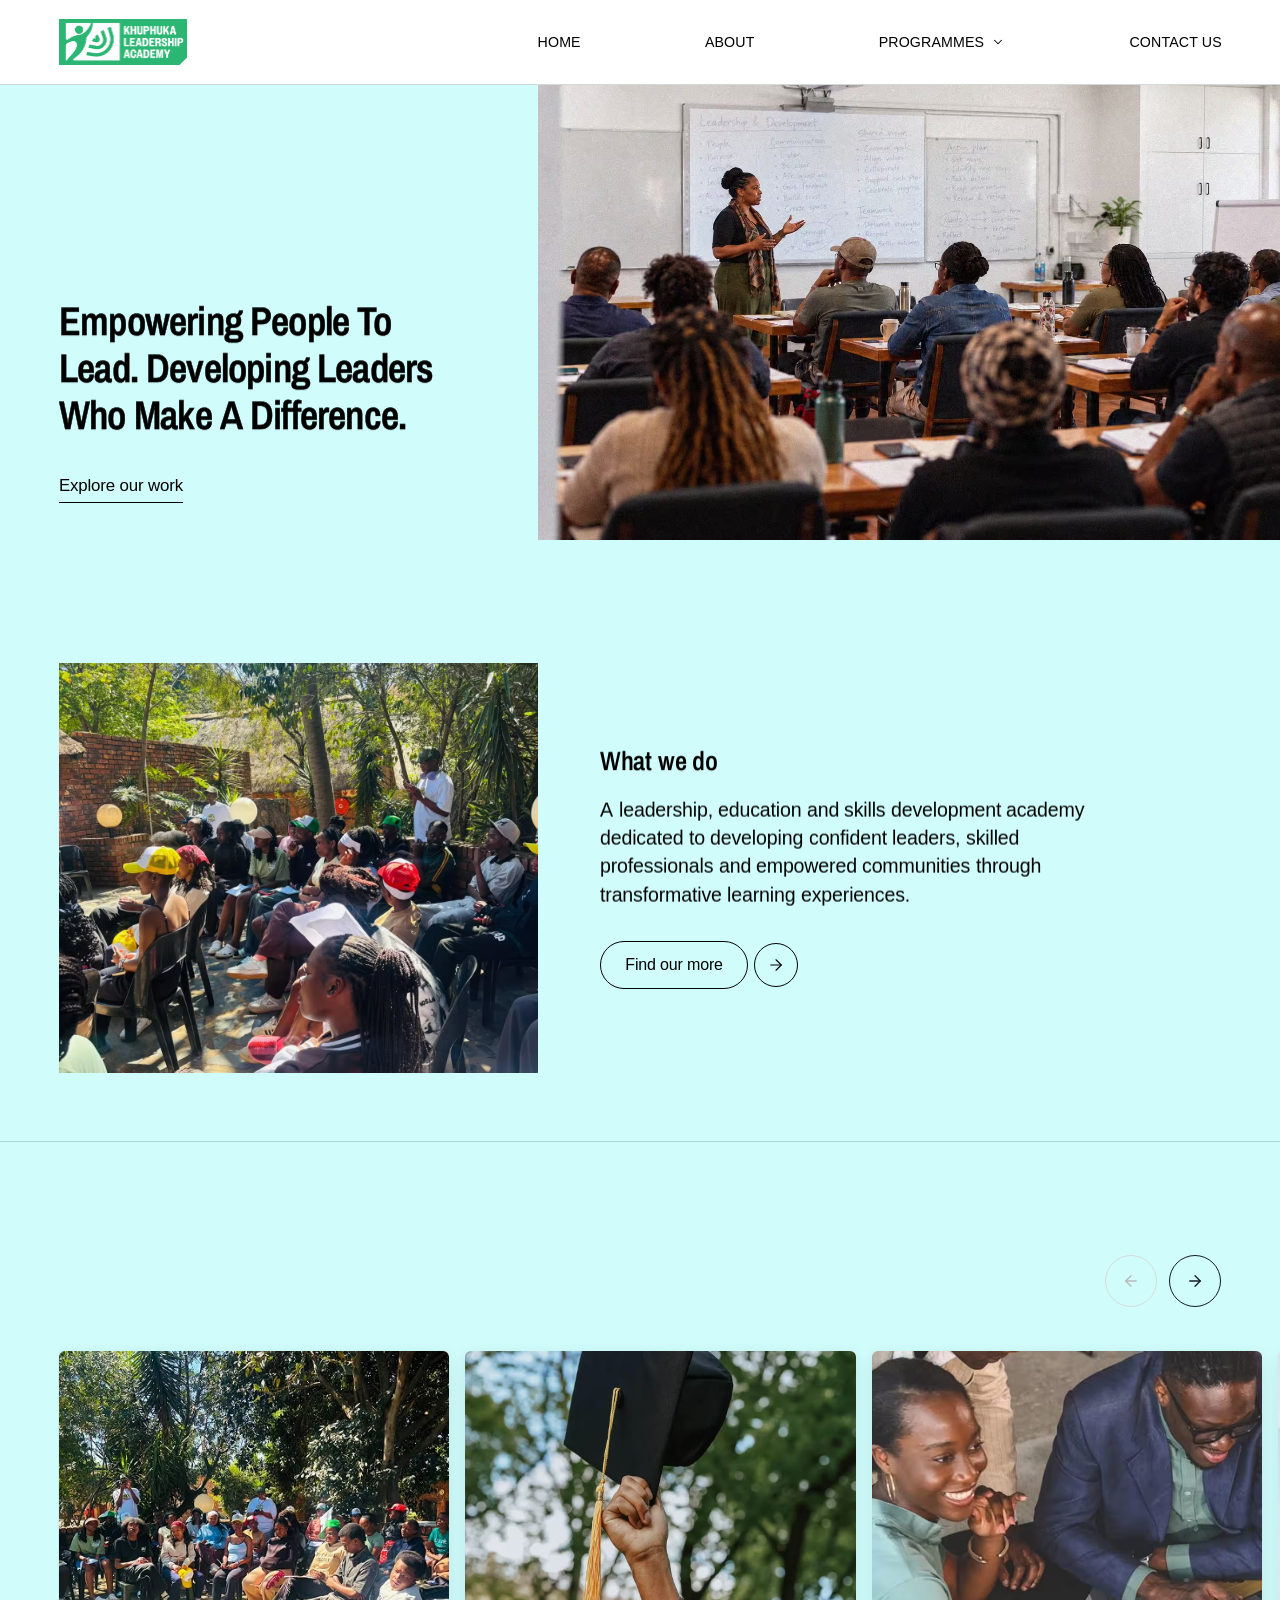
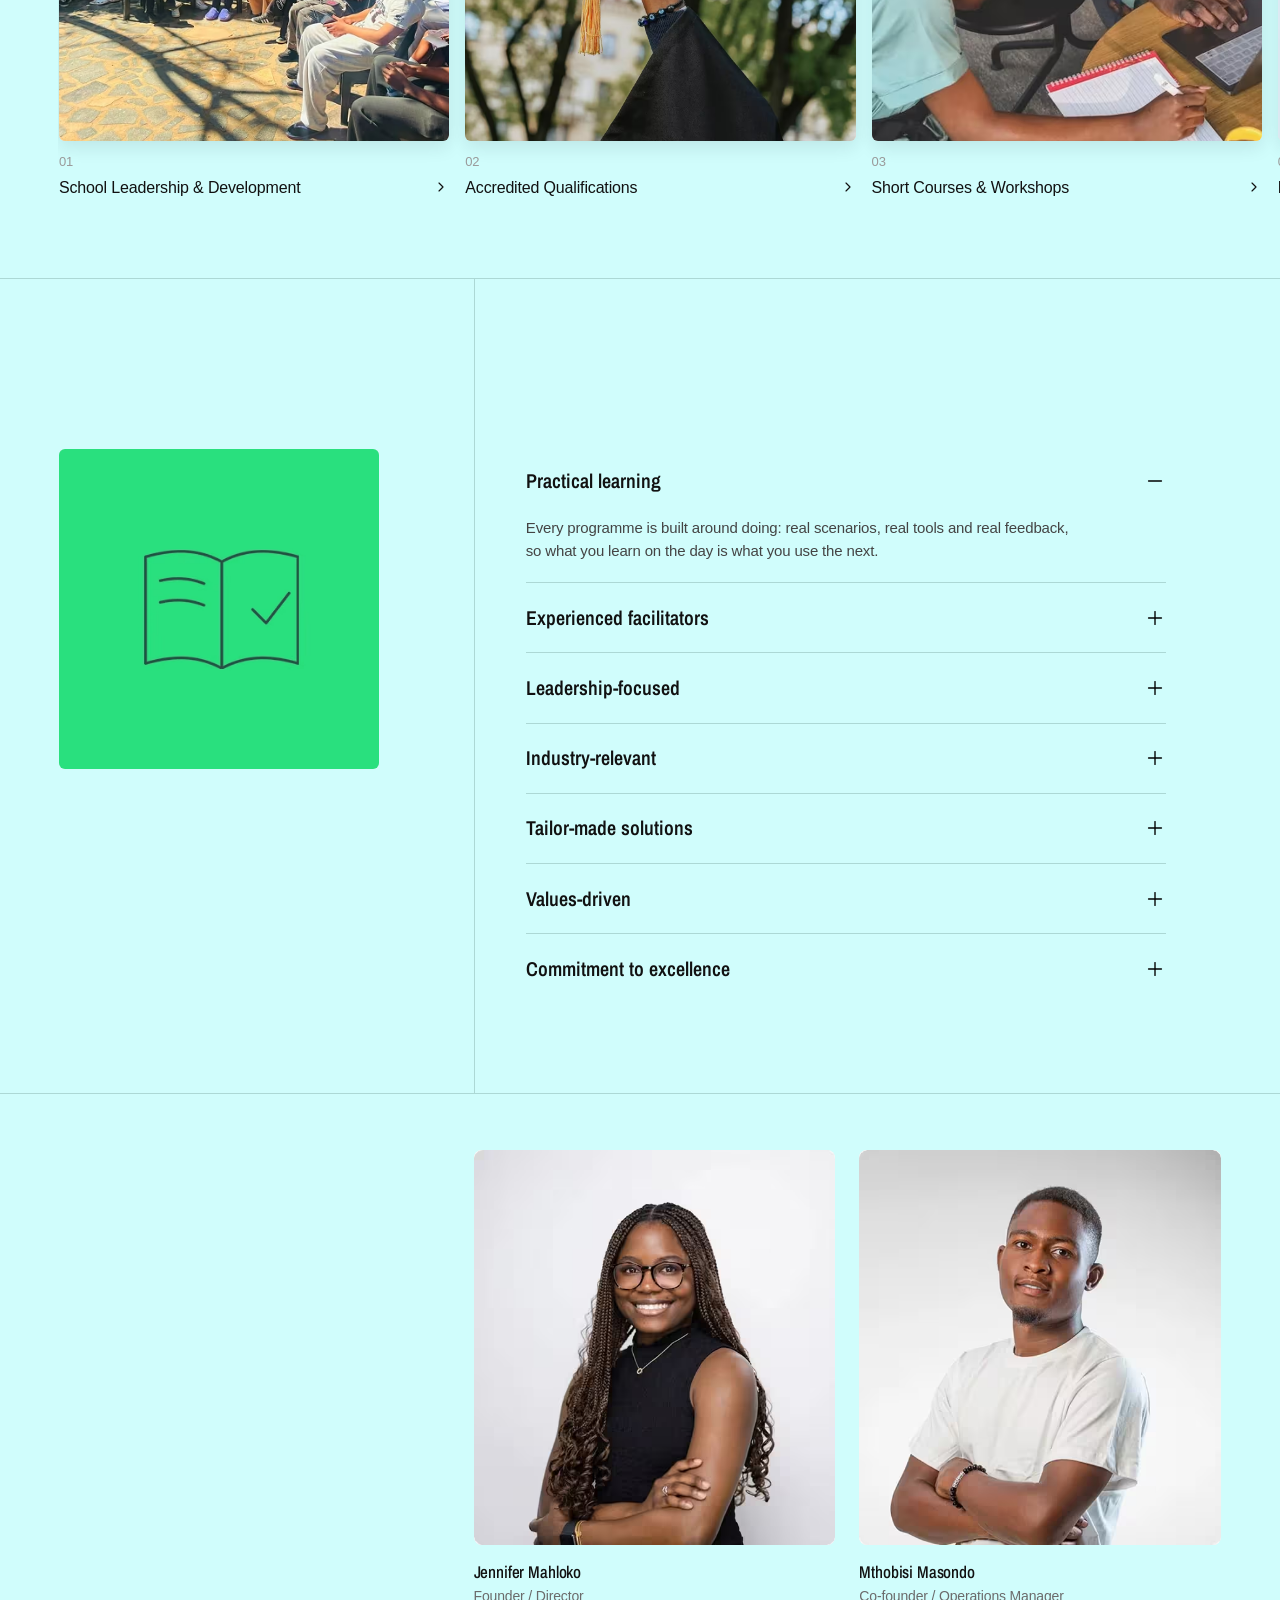
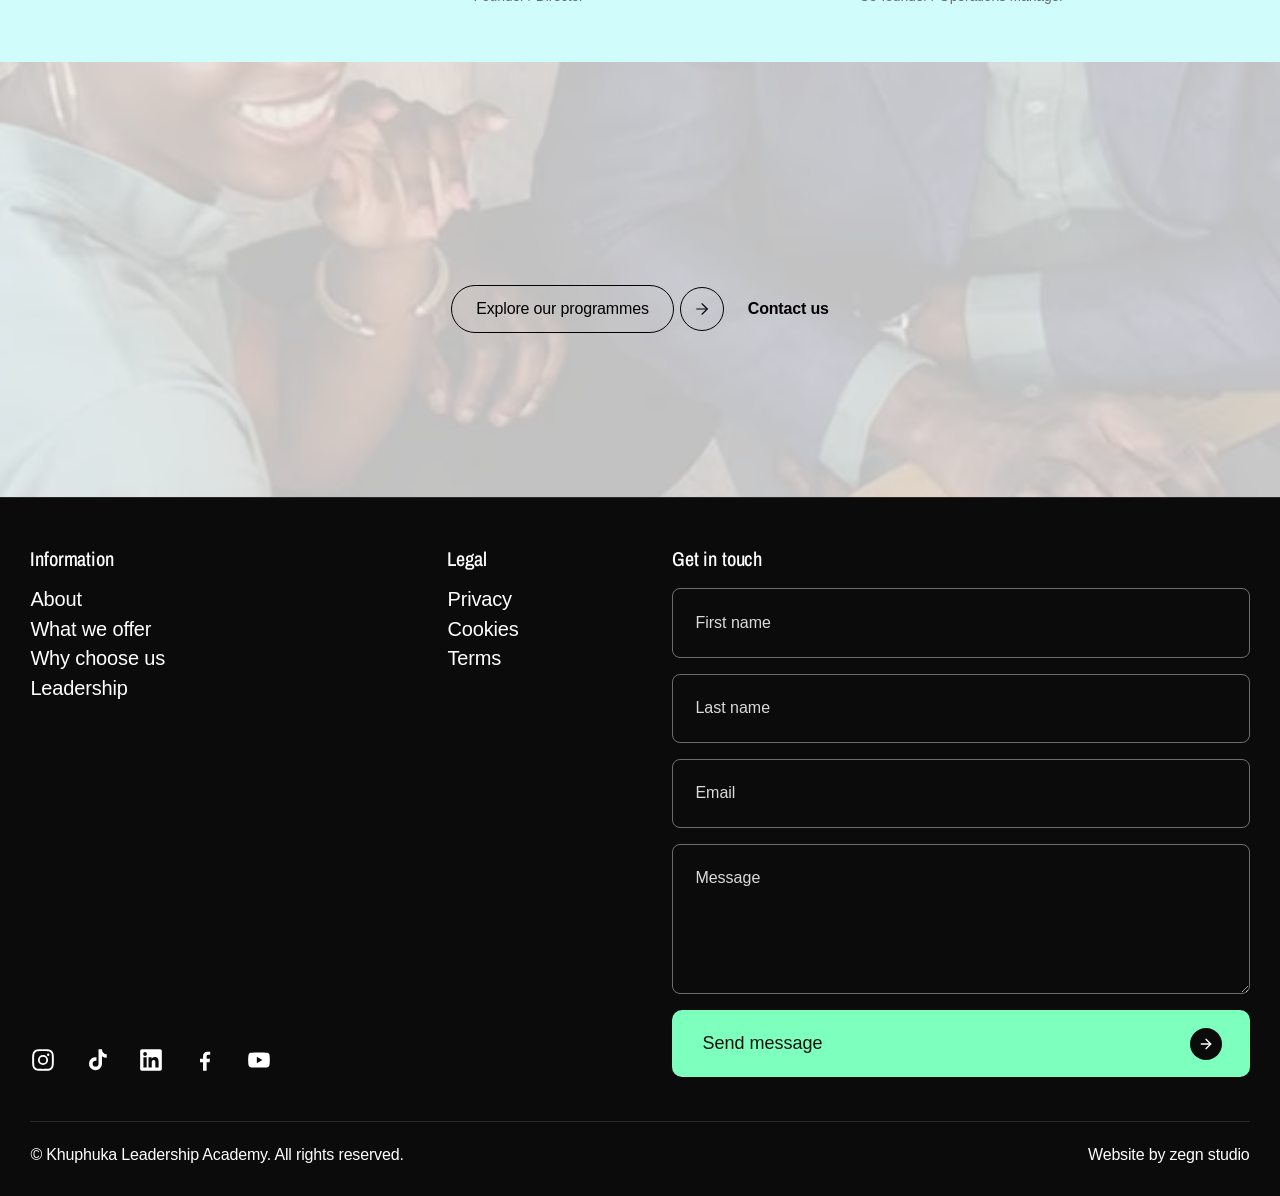
==== commit 6282630c: "Add new CTA section styles with background image and responsive layout - Introduced a new `.cta-sect" ====
--- a/index.html
+++ b/index.html
@@ -459,6 +459,26 @@
                             <p class="team-role">Co-founder / Operations Manager</p>
                         </li>
                     </ul>
+                </div>
+            </div>
+        </section>
+
+        <!-- a closing invitation on a photo behind a light wash -->
+        <section class="cta-section" aria-labelledby="cta-title">
+            <div class="cta-inner">
+                <h2 class="cta-title" id="cta-title" data-text-reveal="70">Ready to Grow with Khuphuka?</h2>
+                <div class="cta-actions">
+                    <a class="btn-pill" href="#programmes">
+                        <span class="btn-pill-label">Explore our programmes</span>
+                        <span class="btn-pill-icon" aria-hidden="true">
+                            <svg xmlns="http://www.w3.org/2000/svg" width="18" height="18" viewBox="0 0 24 24" fill="none"
+                                stroke="currentColor" stroke-width="1.5" stroke-linecap="round" stroke-linejoin="round">
+                                <path d="M5 12h14" />
+                                <path d="m12 5 7 7-7 7" />
+                            </svg>
+                        </span>
+                    </a>
+                    <a class="cta-link" href="#contact">Contact us</a>
                 </div>
             </div>
         </section>
--- a/stylesheets/style.css
+++ b/stylesheets/style.css
@@ -957,6 +957,75 @@
     grid-template-columns: minmax(0, 1fr);
   }
 }
+/* the closing call to action: a photo under a light wash, everything
+   centred, the pill button beside a plain bold link */
+.cta-section {
+  position: relative;
+  isolation: isolate;
+  display: flex;
+  align-items: center;
+  justify-content: center;
+  box-sizing: border-box;
+  /* 490px tall at 1440, padding included */
+  min-height: clamp(320px, 34vw, 500px);
+  padding: clamp(3rem, 5vw, 5rem) var(--page-gutter);
+  text-align: center;
+  color: #000;
+  /* a stand-in photo until a dedicated one is chosen */
+  background-image: url("../assets/images/Working%20%26%20Meeting.avif");
+  background-size: cover;
+  background-position: center;
+}
+.cta-section::before {
+  content: "";
+  position: absolute;
+  inset: 0;
+  z-index: -1;
+  background: rgba(238, 238, 238, 0.78);
+}
+
+.cta-inner {
+  display: flex;
+  flex-direction: column;
+  align-items: center;
+  gap: 1.75rem;
+}
+
+.cta-title {
+  margin: 0;
+  font-size: clamp(1.5rem, 2.08vw, 2rem);
+  font-weight: 600;
+  line-height: 1.15;
+  letter-spacing: -0.01em;
+}
+
+.cta-actions {
+  display: flex;
+  flex-wrap: wrap;
+  align-items: center;
+  justify-content: center;
+  gap: 1.5rem;
+}
+.cta-actions .btn-pill {
+  margin-top: 0;
+}
+
+.cta-link {
+  font-size: 1rem;
+  font-weight: 700;
+  color: #000;
+  text-decoration: none;
+  border-bottom: 1px solid transparent;
+  transition: border-color 220ms ease;
+}
+.cta-link:hover, .cta-link:focus-visible {
+  border-bottom-color: #000;
+}
+.cta-link:focus-visible {
+  outline: 2px solid #09ac66;
+  outline-offset: 4px;
+}
+
 /* ---------- Section headings ---------- */
 /* One title for the About, offer and founders columns: a bold sentence-case
    line with a short intro under it. */
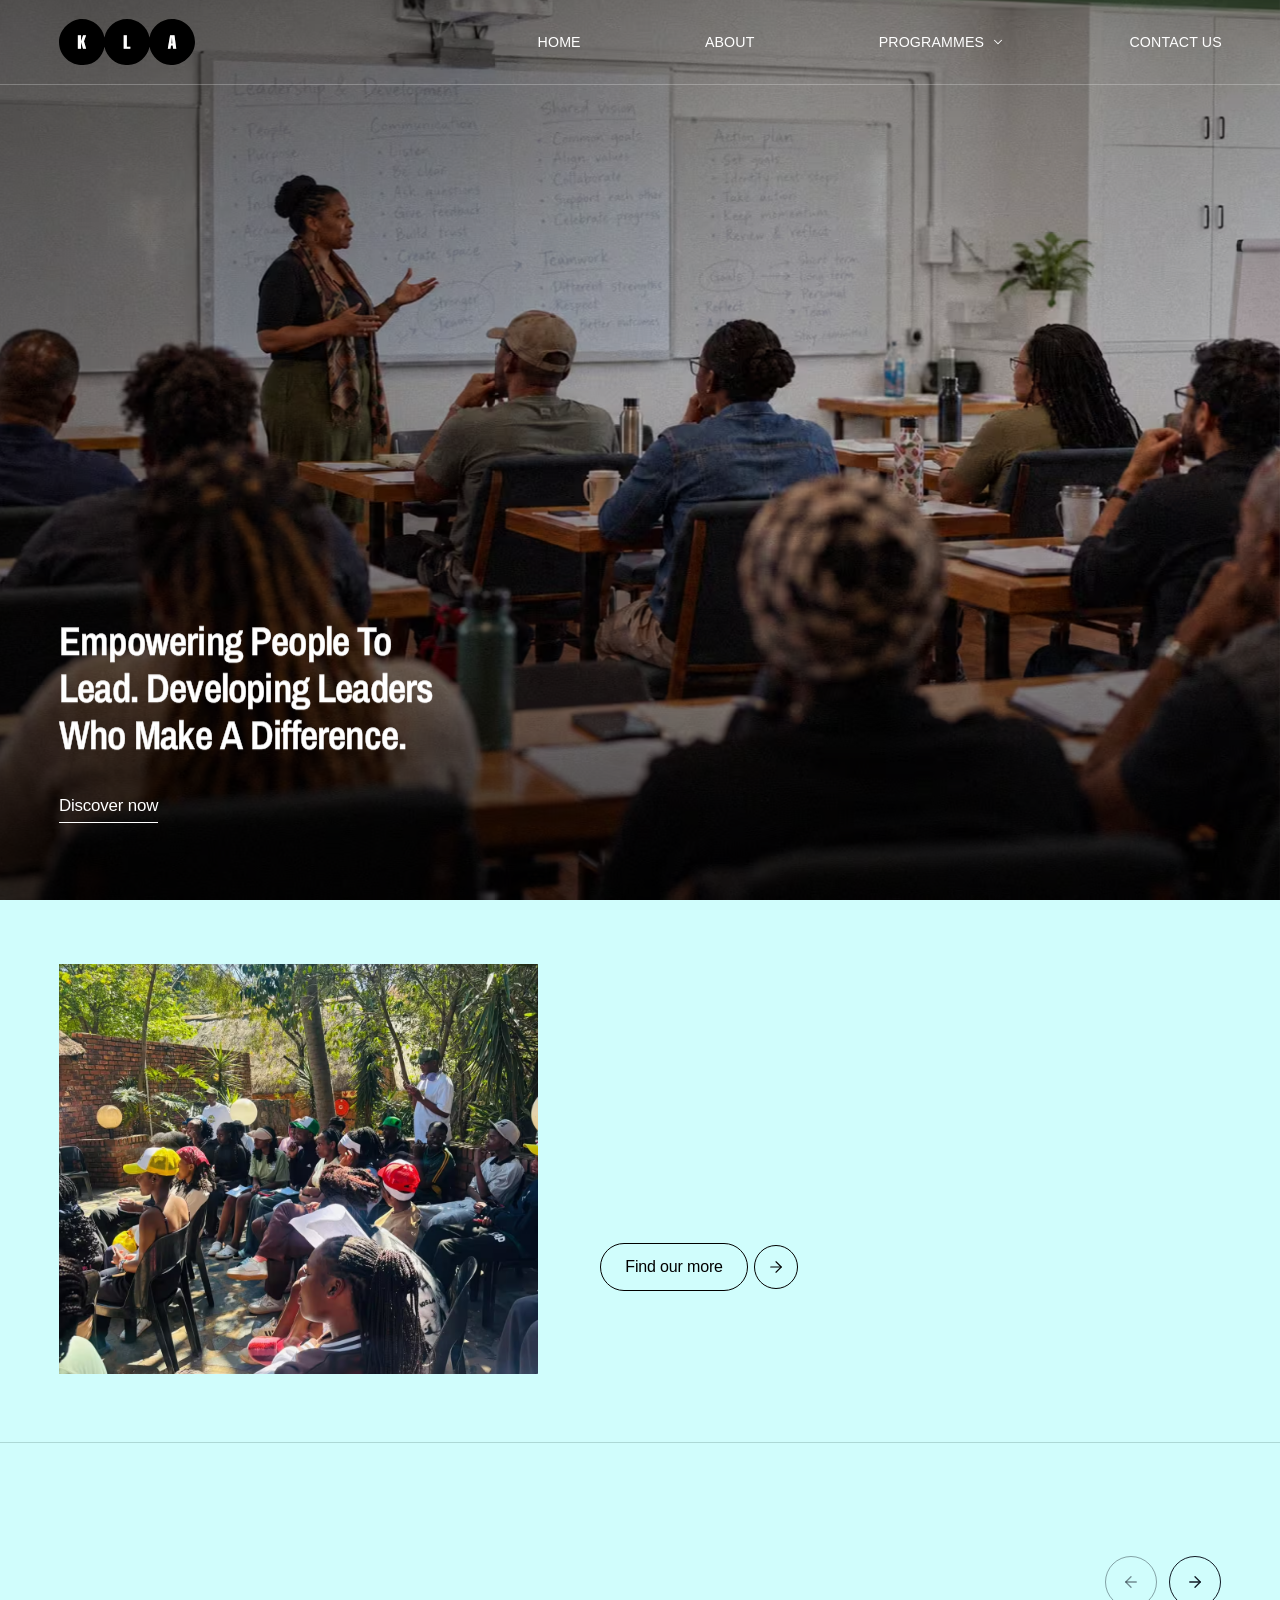
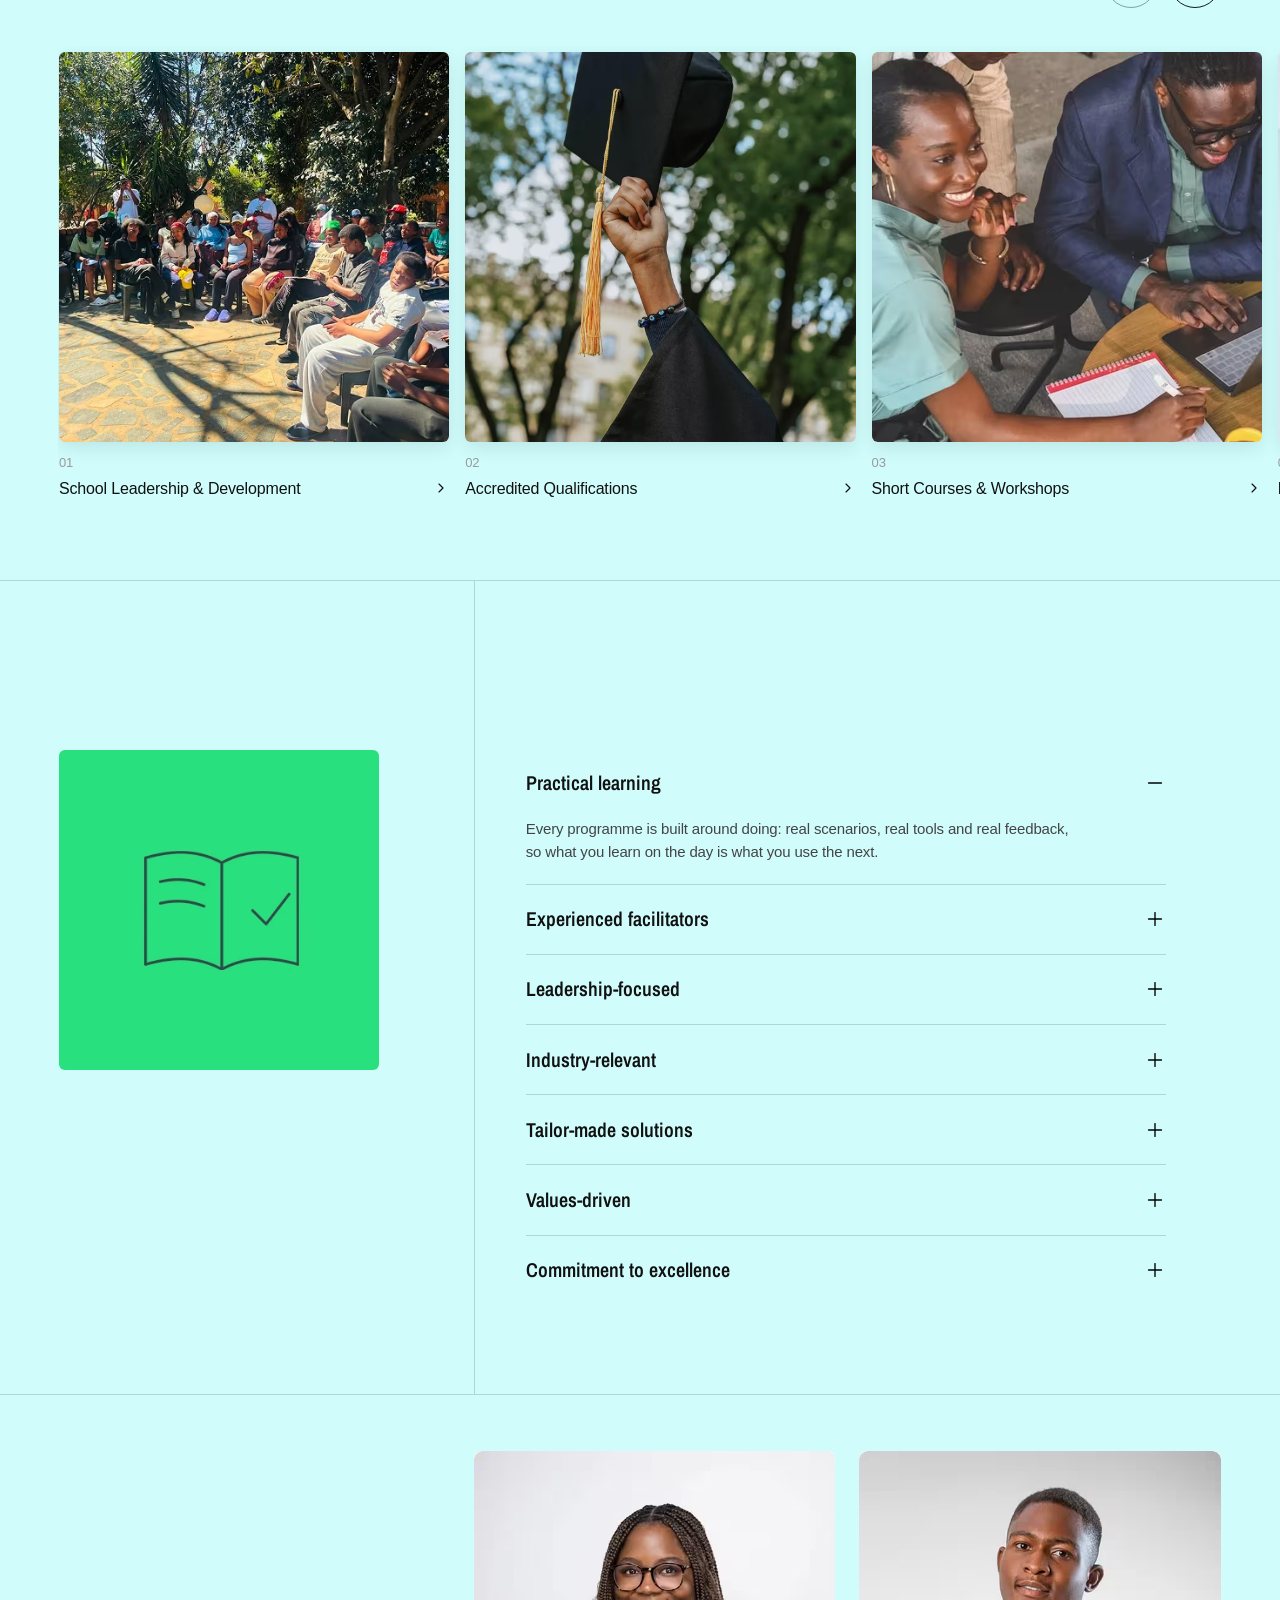
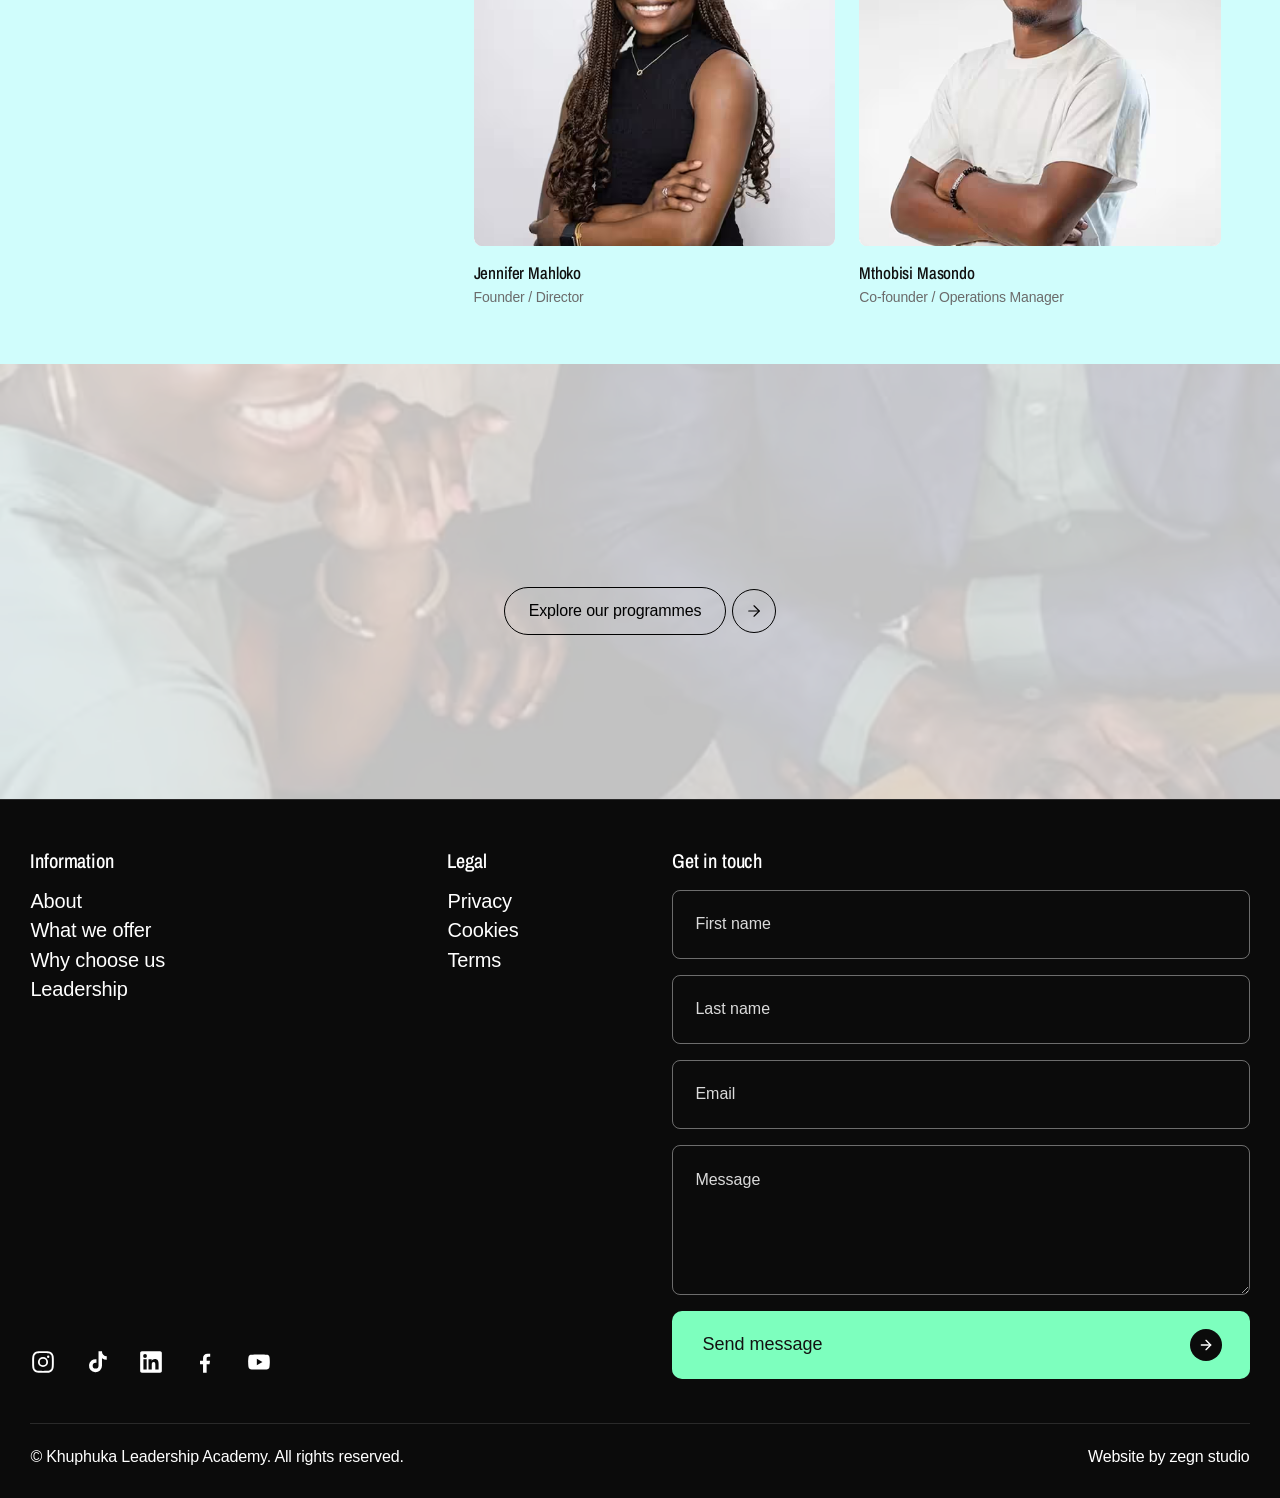
==== commit 1c9f9481: "Enhance styling and add new logo - Updated the top bar styles for a frosted glass effect and made it" ====
--- a/index.html
+++ b/index.html
@@ -1,6 +1,5 @@
 <!DOCTYPE html>
 <html lang="en">
-
 <head>
     <meta charset="UTF-8">
     <meta name="viewport" content="width=device-width, initial-scale=1.0">
@@ -16,9 +15,7 @@
         type="image/avif" fetchpriority="high">
     <link rel="stylesheet" href="stylesheets/style.css">
     <link rel="stylesheet" href="https://fonts.googleapis.com/css2?family=Archivo+Narrow:wght@600;700&display=swap">
-
 </head>
-
 <body>
     <div class="preloader" aria-hidden="true">
         <div class="preloader-inner">
@@ -35,10 +32,10 @@
         </div>
     </div>
 
-    <!-- a plain white bar: logo on the left, the links sitting right of centre -->
-    <header class="topbar">
+    <!-- a transparent bar over the hero photo: logo on the left, the links sitting right of centre -->
+    <header class="topbar topbar--overlay">
         <a class="brand-logo" href="#" aria-label="Khuphuka Leadership Academy, home">
-            <img src="assets/icons/kla-logo.svg" alt="Khuphuka Leadership Academy">
+            <img src="assets/icons/kla-logo-new.svg" alt="Khuphuka Leadership Academy">
         </a>
 
         <nav class="topbar-nav" aria-label="Primary">
@@ -78,11 +75,11 @@
         </button>
     </header>
 
-    <!-- the hero: copy on a pale panel to the left, the photo filling the right -->
-    <section class="hero-split" aria-label="Welcome">
+    <!-- the hero: the photo across the full width, the copy in white over it -->
+    <section class="hero-split hero-split--cover" aria-label="Welcome">
         <div class="hero-panel">
             <h1 data-text-reveal="70">Empowering People To Lead. Developing Leaders Who Make A Difference.</h1>
-            <a class="hero-link" href="#about">Explore our work</a>
+            <a class="hero-link" href="#about">Discover now</a>
         </div>
         <div class="hero-visual" aria-hidden="true">
             <!-- a layer rather than an <img>, so hero-parallax.js can drift it -->
@@ -478,7 +475,6 @@
                             </svg>
                         </span>
                     </a>
-                    <a class="cta-link" href="#contact">Contact us</a>
                 </div>
             </div>
         </section>
@@ -588,7 +584,7 @@
             <!-- the same row as the top bar, so the drawer reads as the bar opened up -->
             <div class="menu-top">
                 <a class="menu-brand" href="#" aria-label="Khuphuka Leadership Academy, home">
-                    <img src="assets/icons/kla-logo.svg" alt="Khuphuka Leadership Academy">
+                    <img src="assets/icons/kla-logo-new.svg" alt="Khuphuka Leadership Academy">
                 </a>
                 <button class="btn-menu-close" type="button" aria-label="Close menu">
                     <svg xmlns="http://www.w3.org/2000/svg" width="20" height="20" viewBox="0 0 24 24" fill="none"
@@ -680,5 +676,4 @@
     <script src="./scripts/topbar.js" defer></script>
     <script src="./scripts/why-choose.js" defer></script>
 </body>
-
 </html>
--- a/stylesheets/style.css
+++ b/stylesheets/style.css
@@ -328,7 +328,6 @@
   /* 94px at 1440 */
   --topbar-h: clamp(64px, 6.53vw, 104px);
   --nav-height: clamp(40px, 3.6vw, 54px);
-  position: relative;
   z-index: 20;
   display: grid;
   /* the logo cell is the hero panel's width, so the links begin exactly
@@ -337,7 +336,12 @@
   align-items: center;
   min-height: var(--topbar-h);
   padding: 0;
-  background: #fff;
+  /* frosted glass: the page shows through, softened, as it scrolls under */
+  background: rgba(255, 255, 255, 0.7);
+  backdrop-filter: blur(14px) saturate(160%);
+  /* stays at the top of the screen as the page scrolls */
+  position: sticky;
+  top: 0;
   border-bottom: 1px solid var(--hairline);
 }
 .topbar .brand-logo {
@@ -604,6 +608,66 @@
   will-change: transform;
 }
 
+/* the homepage hero: the photo across the full width and height of the
+   screen, the copy in white over a darkening wash, and the top bar laid
+   transparently over the top of it */
+.topbar.topbar--overlay {
+  position: fixed;
+  top: 0;
+  left: 0;
+  right: 0;
+  transition: background-color 280ms ease, border-color 280ms ease, backdrop-filter 280ms ease;
+  /* see-through over the photo until the page scrolls (topbar.js adds
+     is-scrolled), then the usual frosted bar */
+}
+.topbar.topbar--overlay:not(.is-scrolled) {
+  background: transparent;
+  backdrop-filter: none;
+  border-bottom-color: rgba(255, 255, 255, 0.25);
+}
+.topbar.topbar--overlay:not(.is-scrolled) .topbar-link {
+  color: #fff;
+}
+.topbar.topbar--overlay:not(.is-scrolled) .topbar-toggle {
+  border-color: #fff;
+  color: #fff;
+}
+.topbar.topbar--overlay:not(.is-scrolled) .topbar-toggle:hover, .topbar.topbar--overlay:not(.is-scrolled) .topbar-toggle:focus-visible {
+  background: #fff;
+  color: #111;
+}
+
+.hero-split.hero-split--cover {
+  position: relative;
+  grid-template-columns: minmax(0, 1fr);
+  min-height: 100vh;
+  min-height: 100svh;
+  padding-bottom: 0;
+}
+.hero-split.hero-split--cover .hero-panel {
+  position: relative;
+  z-index: 1;
+  /* clear the top bar laid over the photo */
+  padding-top: calc(clamp(64px, 6.53vw, 104px) + 3rem);
+  padding-bottom: clamp(3rem, 6vw, 6rem);
+}
+.hero-split.hero-split--cover h1,
+.hero-split.hero-split--cover .hero-link {
+  color: #fff;
+}
+.hero-split.hero-split--cover .hero-visual {
+  position: absolute;
+  inset: 0;
+  aspect-ratio: auto;
+  /* darker toward the lower left, where the copy sits */
+}
+.hero-split.hero-split--cover .hero-visual::after {
+  content: "";
+  position: absolute;
+  inset: 0;
+  background: linear-gradient(to top, rgba(0, 0, 0, 0.7) 0%, rgba(0, 0, 0, 0.2) 55%, rgba(0, 0, 0, 0.45) 100%), linear-gradient(to right, rgba(0, 0, 0, 0.35) 0%, rgba(0, 0, 0, 0) 60%);
+}
+
 /* ---------- Home: about ---------- */
 /* one large statement and an outlined button, full width */
 /* the sections between the hero and the footer are transparent, so the
@@ -627,9 +691,12 @@
   width: 100%;
   /* about 540 by 462 at 1440 */
   aspect-ratio: 7/6;
-  object-fit: cover;
+  -o-object-fit: cover;
+     object-fit: cover;
   background: #dcdcdc;
-  user-select: none;
+  -webkit-user-select: none;
+     -moz-user-select: none;
+          user-select: none;
   -webkit-user-drag: none;
 }
 
@@ -1010,22 +1077,6 @@
   margin-top: 0;
 }
 
-.cta-link {
-  font-size: 1rem;
-  font-weight: 700;
-  color: #000;
-  text-decoration: none;
-  border-bottom: 1px solid transparent;
-  transition: border-color 220ms ease;
-}
-.cta-link:hover, .cta-link:focus-visible {
-  border-bottom-color: #000;
-}
-.cta-link:focus-visible {
-  outline: 2px solid #09ac66;
-  outline-offset: 4px;
-}
-
 /* ---------- Section headings ---------- */
 /* One title for the About, offer and founders columns: a bold sentence-case
    line with a short intro under it. */
@@ -1261,6 +1312,7 @@
   align-items: center;
   gap: 20px;
   min-height: 500px;
+  width: -moz-max-content;
   width: max-content;
   transition: transform 680ms cubic-bezier(0.22, 1, 0.36, 1);
 }
@@ -1298,7 +1350,8 @@
 .slide-image-wrap img {
   width: 100%;
   height: 720px;
-  object-fit: cover;
+  -o-object-fit: cover;
+     object-fit: cover;
   display: block;
   border-radius: 8px;
 }
@@ -1531,9 +1584,12 @@
 .what-we-do-card img {
   width: 100%;
   height: 100%;
-  object-fit: cover;
+  -o-object-fit: cover;
+     object-fit: cover;
   display: block;
-  user-select: none;
+  -webkit-user-select: none;
+     -moz-user-select: none;
+          user-select: none;
   -webkit-user-drag: none;
   transform: scale(1);
   transition: transform 620ms cubic-bezier(0.22, 0.61, 0.36, 1);
@@ -1631,10 +1687,14 @@
   outline: 2px solid #09ac66;
   outline-offset: 3px;
 }
+.what-we-do-controls button {
+  /* faded from the ink colour rather than a flat grey, so it still reads
+     against the pale page colour */
+}
 .what-we-do-controls button:disabled {
-  border-color: #d9d9d9;
-  color: #b8b8b8;
-  cursor: default;
+  border-color: rgba(16, 26, 37, 0.4);
+  color: rgba(16, 26, 37, 0.5);
+  cursor: not-allowed;
 }
 
 @media (max-width: 900px) {
@@ -1661,6 +1721,15 @@
   .what-we-do-viewport {
     --cards-per-view: 1;
     --cards-visible: 1.08;
+  }
+  /* the number and title sit above the photo instead of under it */
+  .what-we-do-card .card-link {
+    display: flex;
+    flex-direction: column;
+  }
+  .what-we-do-card .card-content {
+    order: -1;
+    padding: 0 0 0.85rem;
   }
 }
 @media (prefers-reduced-motion: reduce) {
@@ -2096,7 +2165,8 @@
   inset: 0;
   width: 100%;
   height: 100%;
-  object-fit: cover;
+  -o-object-fit: cover;
+     object-fit: cover;
   opacity: 0;
   transform: scale(1.04);
   transition: opacity 520ms ease, transform 900ms cubic-bezier(0.22, 1, 0.3, 1);
@@ -2108,18 +2178,28 @@
 }
 
 @media (max-width: 900px) {
+  /* one column: the two halves open up so their pieces can be reordered,
+     putting the statement between the title and the picture */
   .why-choose-inner {
     grid-template-columns: minmax(0, 1fr);
-  }
-  .why-choose-aside {
-    padding: 3rem var(--page-gutter) 1.5rem;
+    padding: 3rem var(--page-gutter);
+  }
+  .why-choose-aside,
+  .why-choose-copy {
+    display: contents;
   }
   .why-choose-heading {
     margin-bottom: 1.25rem;
   }
-  .why-choose-copy {
-    padding: 0.5rem var(--page-gutter) 3rem;
-    border-left: 0;
+  .why-choose-statement {
+    order: 1;
+    margin-bottom: 1.5rem;
+  }
+  .why-choose-media {
+    order: 2;
+  }
+  .why-choose-list {
+    order: 3;
   }
 }
 @media (prefers-reduced-motion: reduce) {
@@ -2183,9 +2263,13 @@
   display: block;
   width: 100%;
   height: 100%;
-  object-fit: cover;
-  object-position: center top;
-  user-select: none;
+  -o-object-fit: cover;
+     object-fit: cover;
+  -o-object-position: center top;
+     object-position: center top;
+  -webkit-user-select: none;
+     -moz-user-select: none;
+          user-select: none;
   -webkit-user-drag: none;
   transition: transform 700ms cubic-bezier(0.22, 1, 0.3, 1);
 }
@@ -2385,7 +2469,8 @@
   display: grid;
   grid-template-columns: minmax(0, 2fr) minmax(0, 1fr) minmax(0, 3fr);
   grid-template-rows: auto 1fr;
-  column-gap: 2rem;
+  -moz-column-gap: 2rem;
+       column-gap: 2rem;
   padding: 3rem 0 2.75rem;
 }
 
@@ -2474,6 +2559,9 @@
   line-height: 1.3;
   transition: border-color 200ms ease;
 }
+.footer-field input::-moz-placeholder, .footer-field textarea::-moz-placeholder {
+  color: rgba(255, 255, 255, 0.85);
+}
 .footer-field input::placeholder,
 .footer-field textarea::placeholder {
   color: rgba(255, 255, 255, 0.85);
@@ -2879,6 +2967,4 @@
 
 .lenis.lenis-smooth iframe {
   pointer-events: none;
-}
-
-/*# sourceMappingURL=style.css.map */
+}/*# sourceMappingURL=style.css.map */
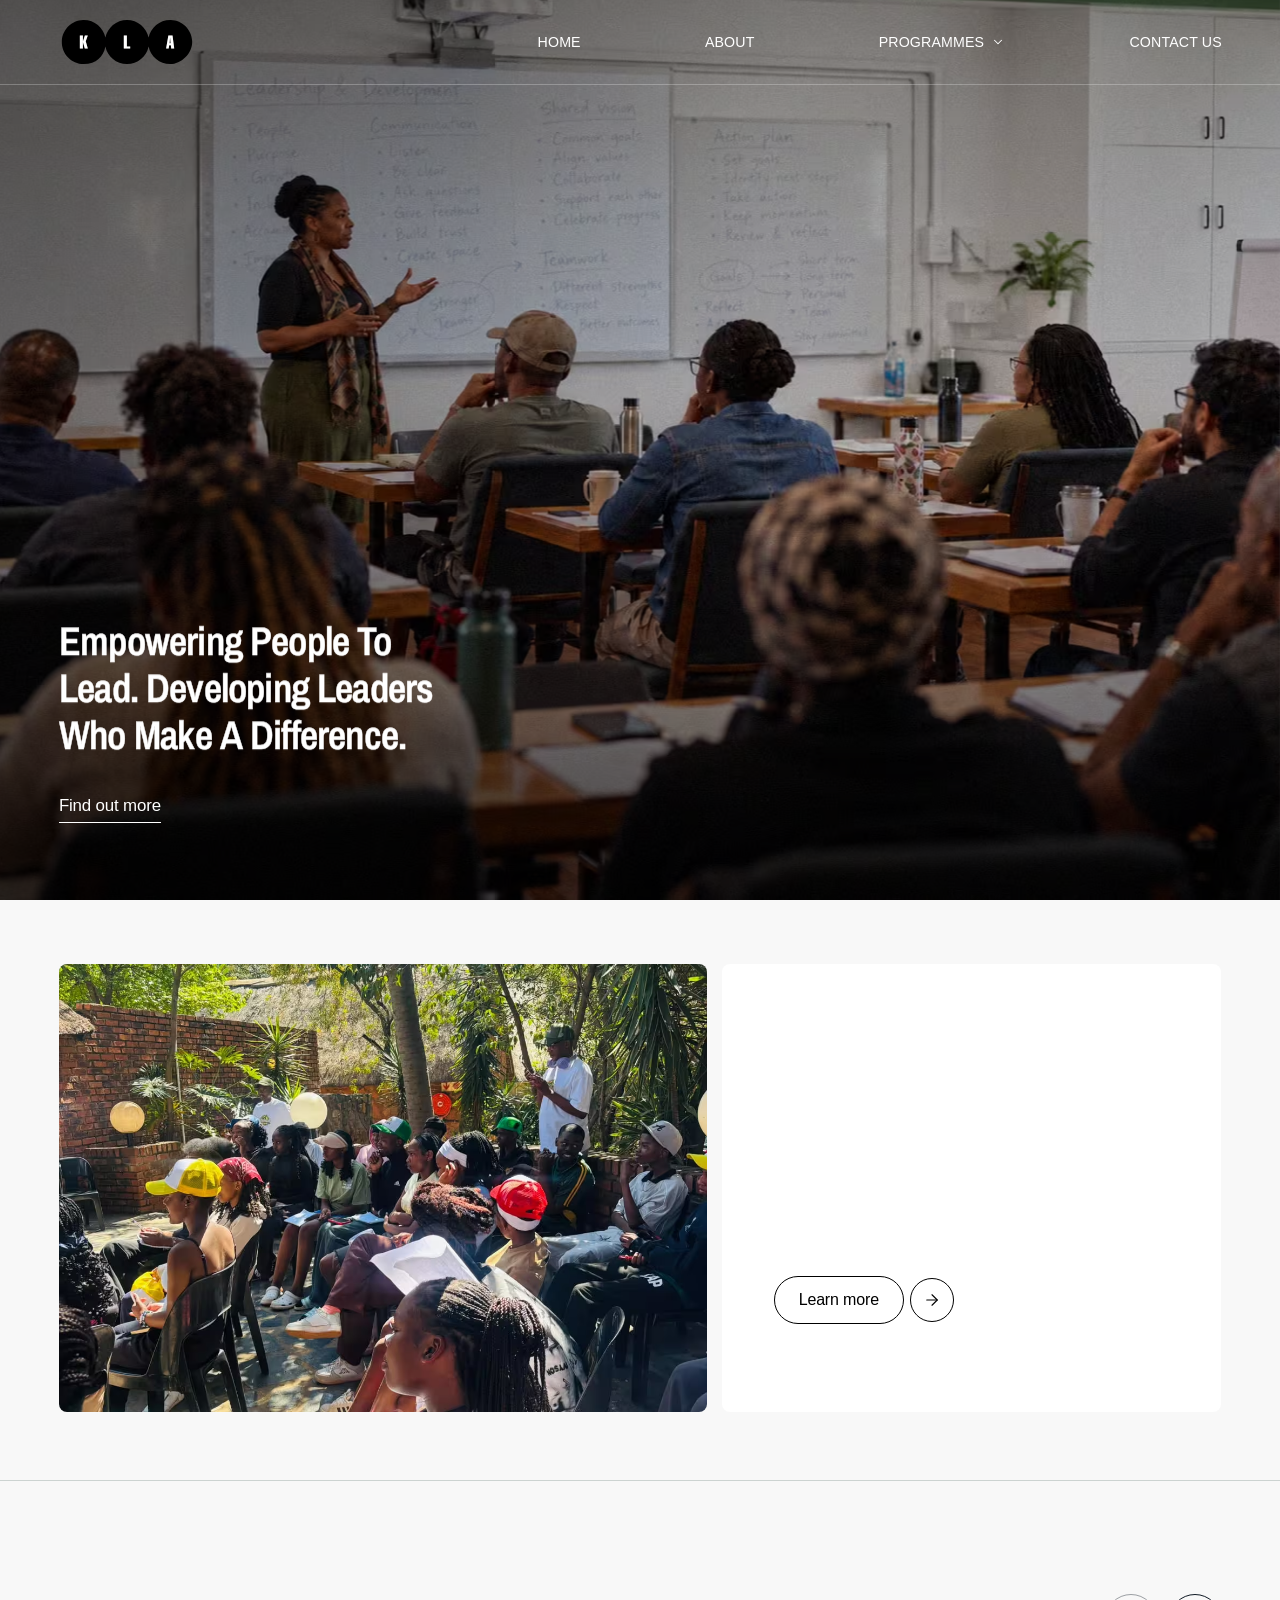
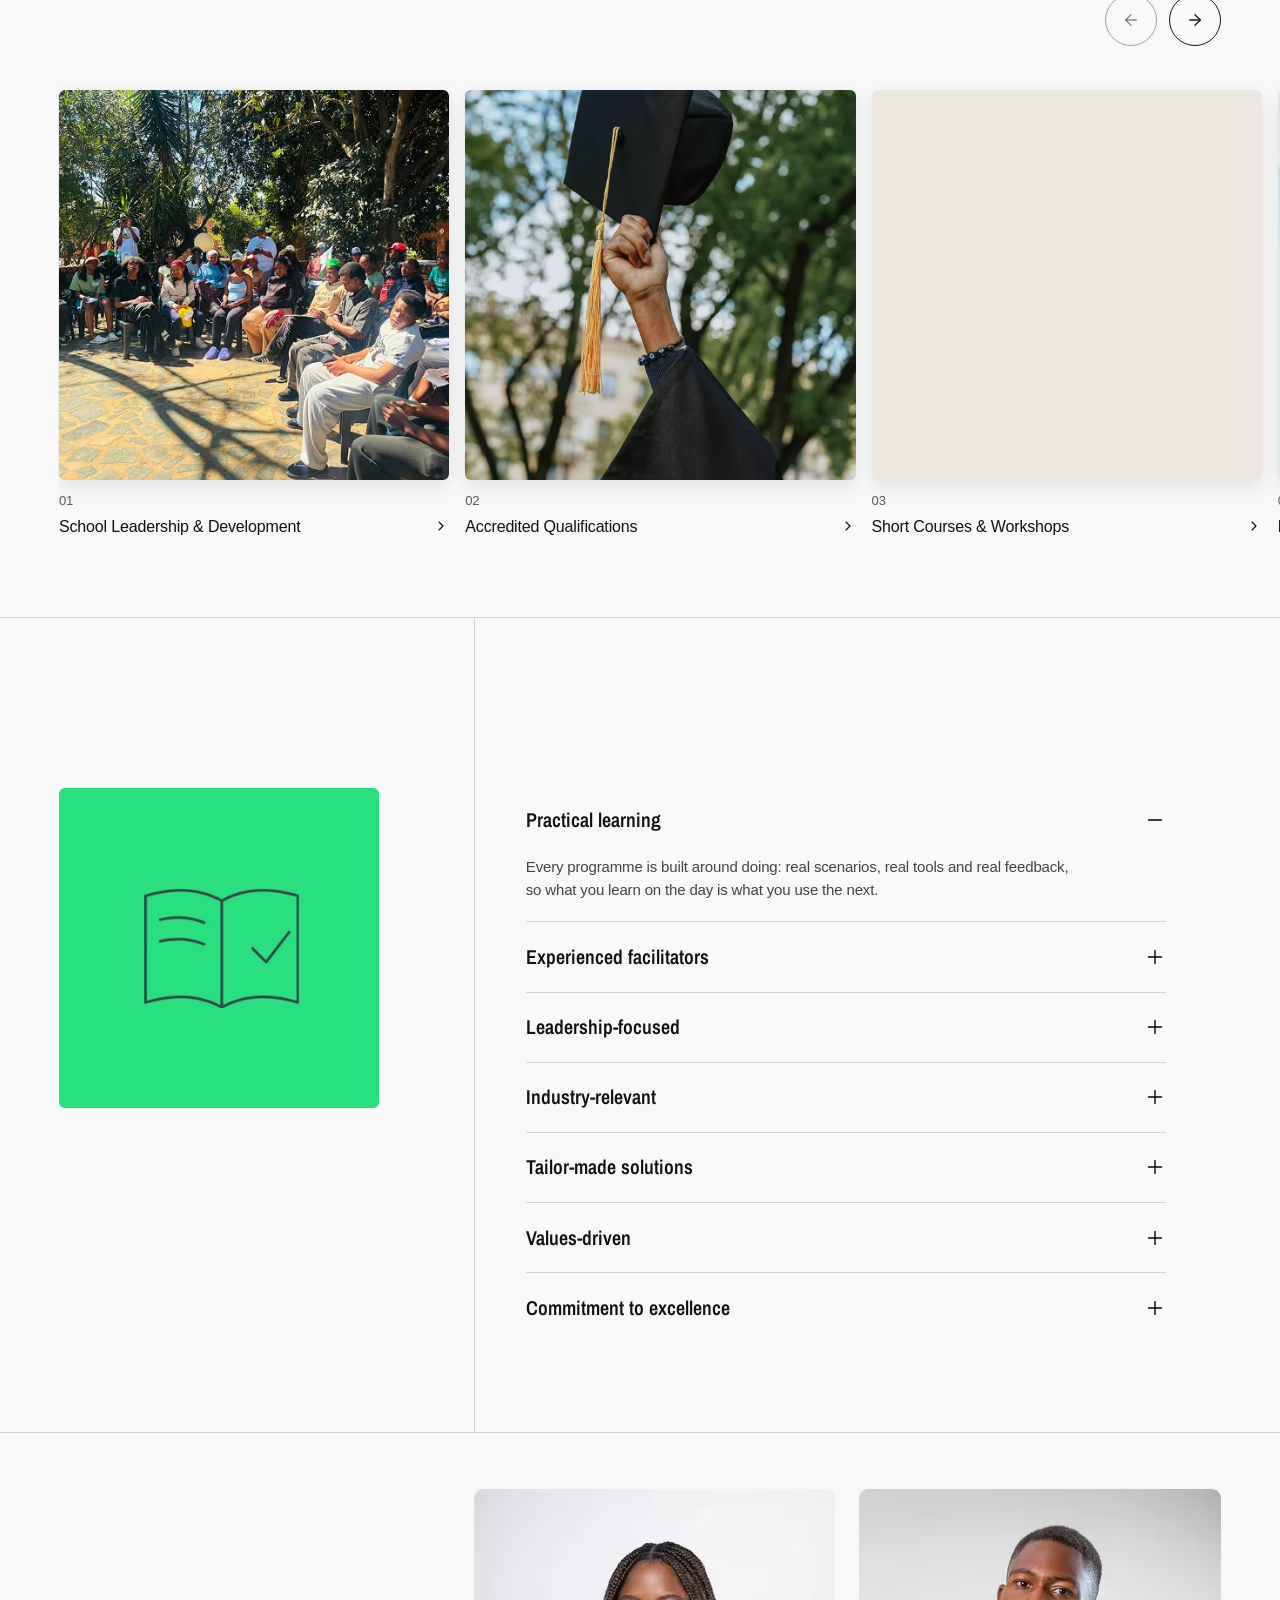
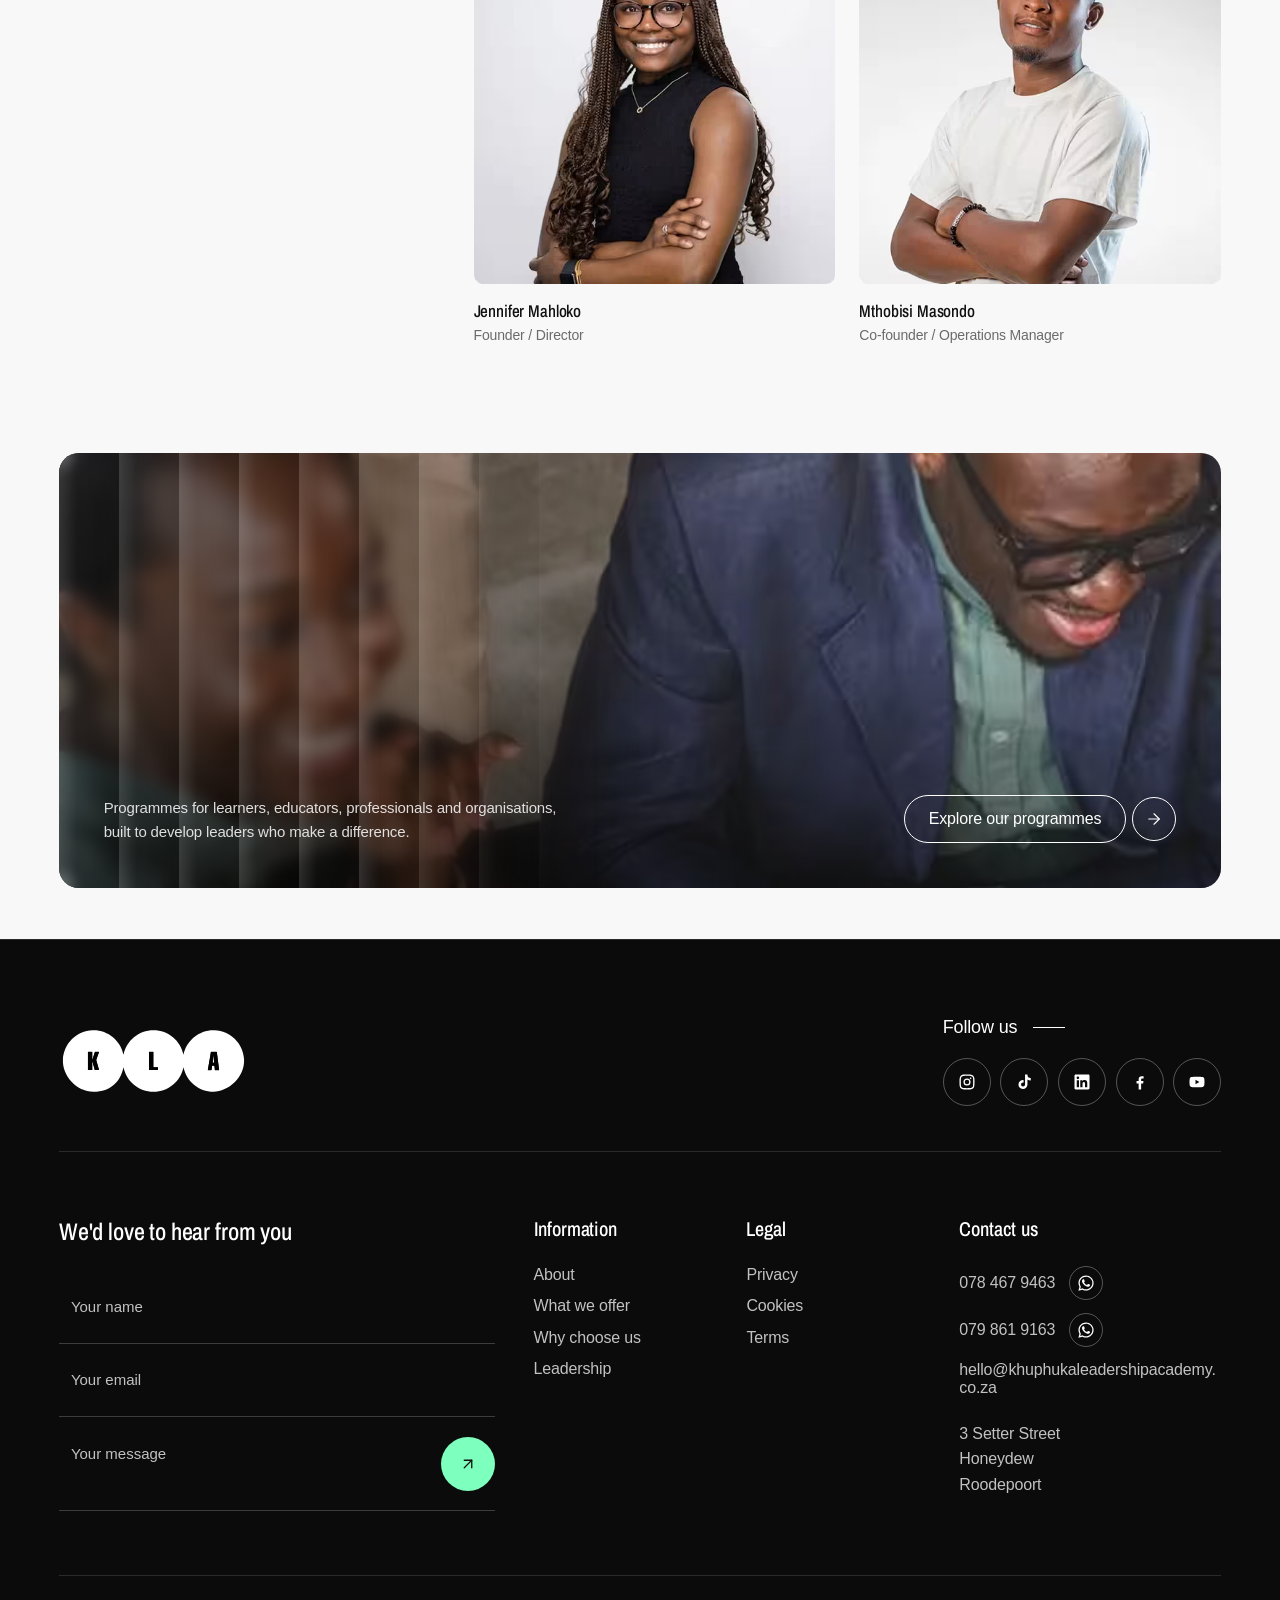
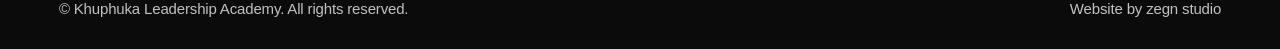
==== commit b1e106bb: "Add new video player functionality and KLA logo SVG - Introduced a custom video player with controls" ====
--- a/index.html
+++ b/index.html
@@ -53,12 +53,48 @@
                         </svg>
                     </button>
                     <ul class="topbar-menu" id="programmes-menu" aria-label="Programmes">
-                        <li><a href="programme/school-leadership.html">School Leadership &amp; Development</a></li>
-                        <li><a href="programme/accredited-qualifications.html">Accredited Qualifications</a></li>
-                        <li><a href="programme/short-courses.html">Short Courses &amp; Workshops</a></li>
-                        <li><a href="programme/re5-preparation.html">RE5 Preparation Workshops</a></li>
-                        <li><a href="programme/corporate-training.html">Corporate Training</a></li>
-                        <li><a href="#programmes">Youth Development Initiatives</a></li>
+                        <li>
+                            <a href="programme/school-leadership.html">
+                                <img class="topbar-menu-thumb" src="assets/images/Subtle-leadership-workshop-notes-on-whiteboard.avif" alt="" loading="lazy" decoding="async">
+                                <span class="topbar-menu-name">School Leadership &amp; Development</span>
+                                <svg class="topbar-menu-arrow" xmlns="http://www.w3.org/2000/svg" width="16" height="16" viewBox="0 0 24 24" fill="none" stroke="currentColor" stroke-width="1.75" stroke-linecap="round" stroke-linejoin="round" aria-hidden="true"><path d="m9 18 6-6-6-6" /></svg>
+                            </a>
+                        </li>
+                        <li>
+                            <a href="programme/accredited-qualifications.html">
+                                <img class="topbar-menu-thumb" src="assets/images/accredited-q.avif" alt="" loading="lazy" decoding="async">
+                                <span class="topbar-menu-name">Accredited Qualifications</span>
+                                <svg class="topbar-menu-arrow" xmlns="http://www.w3.org/2000/svg" width="16" height="16" viewBox="0 0 24 24" fill="none" stroke="currentColor" stroke-width="1.75" stroke-linecap="round" stroke-linejoin="round" aria-hidden="true"><path d="m9 18 6-6-6-6" /></svg>
+                            </a>
+                        </li>
+                        <li>
+                            <a href="programme/short-courses.html">
+                                <img class="topbar-menu-thumb" src="assets/images/Working%20%26%20Meeting.avif" alt="" loading="lazy" decoding="async">
+                                <span class="topbar-menu-name">Short Courses &amp; Workshops</span>
+                                <svg class="topbar-menu-arrow" xmlns="http://www.w3.org/2000/svg" width="16" height="16" viewBox="0 0 24 24" fill="none" stroke="currentColor" stroke-width="1.75" stroke-linecap="round" stroke-linejoin="round" aria-hidden="true"><path d="m9 18 6-6-6-6" /></svg>
+                            </a>
+                        </li>
+                        <li>
+                            <a href="programme/re5-preparation.html">
+                                <img class="topbar-menu-thumb" src="assets/images/rep-5.avif" alt="" loading="lazy" decoding="async">
+                                <span class="topbar-menu-name">RE5 Preparation Workshops</span>
+                                <svg class="topbar-menu-arrow" xmlns="http://www.w3.org/2000/svg" width="16" height="16" viewBox="0 0 24 24" fill="none" stroke="currentColor" stroke-width="1.75" stroke-linecap="round" stroke-linejoin="round" aria-hidden="true"><path d="m9 18 6-6-6-6" /></svg>
+                            </a>
+                        </li>
+                        <li>
+                            <a href="programme/corporate-training.html">
+                                <img class="topbar-menu-thumb" src="assets/images/corporate.avif" alt="" loading="lazy" decoding="async">
+                                <span class="topbar-menu-name">Corporate Training</span>
+                                <svg class="topbar-menu-arrow" xmlns="http://www.w3.org/2000/svg" width="16" height="16" viewBox="0 0 24 24" fill="none" stroke="currentColor" stroke-width="1.75" stroke-linecap="round" stroke-linejoin="round" aria-hidden="true"><path d="m9 18 6-6-6-6" /></svg>
+                            </a>
+                        </li>
+                        <li>
+                            <a href="#programmes">
+                                <img class="topbar-menu-thumb" src="assets/images/youth.avif" alt="" loading="lazy" decoding="async">
+                                <span class="topbar-menu-name">Youth Development Initiatives</span>
+                                <svg class="topbar-menu-arrow" xmlns="http://www.w3.org/2000/svg" width="16" height="16" viewBox="0 0 24 24" fill="none" stroke="currentColor" stroke-width="1.75" stroke-linecap="round" stroke-linejoin="round" aria-hidden="true"><path d="m9 18 6-6-6-6" /></svg>
+                            </a>
+                        </li>
                     </ul>
                 </li>
                 <li><a class="topbar-link" href="#contact">Contact us</a></li>
@@ -79,7 +115,7 @@
     <section class="hero-split hero-split--cover" aria-label="Welcome">
         <div class="hero-panel">
             <h1 data-text-reveal="70">Empowering People To Lead. Developing Leaders Who Make A Difference.</h1>
-            <a class="hero-link" href="#about">Discover now</a>
+            <a class="hero-link" href="#about">Find out more</a>
         </div>
         <div class="hero-visual" aria-hidden="true">
             <!-- a layer rather than an <img>, so hero-parallax.js can drift it -->
@@ -88,7 +124,7 @@
     </section>
 
     <main>
-        <section class="about-statement" id="about">
+        <section class="about-statement about-statement--cards" id="about">
             <!-- a stand-in photo until a dedicated About image is chosen -->
             <div class="about-media">
                 <img src="assets/images/youth.avif"
@@ -96,12 +132,12 @@
                     decoding="async" draggable="false">
             </div>
             <div class="about-copy">
-                <h2 class="about-title" data-text-reveal="70">What we do</h2>
+                <h2 class="about-title" data-text-reveal="70">Who we are</h2>
                 <p class="about-text" data-text-reveal="16">A leadership, education and skills development academy
                     dedicated to developing confident leaders, skilled professionals and empowered communities through
                     transformative learning experiences.</p>
                 <a class="btn-pill" href="#programmes">
-                    <span class="btn-pill-label">Find our more</span>
+                    <span class="btn-pill-label">Learn more</span>
                     <span class="btn-pill-icon" aria-hidden="true">
                         <svg xmlns="http://www.w3.org/2000/svg" width="18" height="18" viewBox="0 0 24 24" fill="none"
                             stroke="currentColor" stroke-width="1.5" stroke-linecap="round" stroke-linejoin="round">
@@ -460,30 +496,77 @@
             </div>
         </section>
 
-        <!-- a closing invitation on a photo behind a light wash -->
+        <!-- the closing call to action: a rounded photo card, frosted
+             fluted-glass strips over its left side, the copy bottom left and
+             the button bottom right -->
         <section class="cta-section" aria-labelledby="cta-title">
-            <div class="cta-inner">
-                <h2 class="cta-title" id="cta-title" data-text-reveal="70">Ready to Grow with Khuphuka?</h2>
-                <div class="cta-actions">
-                    <a class="btn-pill" href="#programmes">
-                        <span class="btn-pill-label">Explore our programmes</span>
-                        <span class="btn-pill-icon" aria-hidden="true">
-                            <svg xmlns="http://www.w3.org/2000/svg" width="18" height="18" viewBox="0 0 24 24" fill="none"
-                                stroke="currentColor" stroke-width="1.5" stroke-linecap="round" stroke-linejoin="round">
-                                <path d="M5 12h14" />
-                                <path d="m12 5 7 7-7 7" />
-                            </svg>
-                        </span>
-                    </a>
-                </div>
+            <div class="cta-card">
+                <div class="cta-flutes" aria-hidden="true"></div>
+                <div class="cta-copy">
+                    <h2 class="cta-title" id="cta-title" data-text-reveal="70">Ready to Grow with Khuphuka?</h2>
+                    <p class="cta-text">Programmes for learners, educators, professionals and organisations, built to
+                        develop leaders who make a difference.</p>
+                </div>
+                <a class="btn-pill" href="#programmes">
+                    <span class="btn-pill-label">Explore our programmes</span>
+                    <span class="btn-pill-icon" aria-hidden="true">
+                        <svg xmlns="http://www.w3.org/2000/svg" width="18" height="18" viewBox="0 0 24 24" fill="none"
+                            stroke="currentColor" stroke-width="1.5" stroke-linecap="round" stroke-linejoin="round">
+                            <path d="M5 12h14" />
+                            <path d="m12 5 7 7-7 7" />
+                        </svg>
+                    </span>
+                </a>
             </div>
         </section>
 
     </main>
 
+    <!-- the footer: the logo large across the top with the socials beside
+         it, then the contact form and the link columns, then the small print -->
     <footer class="site-footer">
         <div class="footer-inner">
-            <div class="footer-grid">
+            <div class="footer-top">
+                <a class="footer-logo" href="index.html">
+                    <img src="assets/icons/kla-logo-new-white.svg" alt="Khuphuka Leadership Academy, home"
+                        width="400" height="135" loading="lazy" decoding="async">
+                </a>
+                <div class="footer-follow">
+                    <p class="footer-follow-label">Follow us</p>
+                    <ul class="footer-socials" aria-label="Social media">
+                        <li><a href="#" aria-label="Instagram" rel="noopener"><svg xmlns="http://www.w3.org/2000/svg" width="18" height="18" viewBox="0 0 24 24" fill="currentColor" aria-hidden="true"><path d="M12 7.3a4.7 4.7 0 1 0 0 9.4 4.7 4.7 0 0 0 0-9.4zm0 7.7a3 3 0 1 1 0-6 3 3 0 0 1 0 6zm5.9-7.9a1.1 1.1 0 1 1-2.2 0 1.1 1.1 0 0 1 2.2 0zM12 2c-2.7 0-3.1 0-4.1.1-1.1 0-1.8.2-2.4.5-.7.2-1.2.6-1.8 1.1C3.2 4.3 2.8 4.8 2.6 5.5c-.3.6-.4 1.3-.5 2.4C2 8.9 2 9.3 2 12s0 3.1.1 4.1c0 1.1.2 1.8.5 2.4.2.7.6 1.2 1.1 1.8.6.5 1.1.9 1.8 1.1.6.3 1.3.4 2.4.5 1 .1 1.4.1 4.1.1s3.1 0 4.1-.1c1.1 0 1.8-.2 2.4-.5.7-.2 1.2-.6 1.8-1.1.5-.6.9-1.1 1.1-1.8.3-.6.4-1.3.5-2.4.1-1 .1-1.4.1-4.1s0-3.1-.1-4.1c0-1.1-.2-1.8-.5-2.4-.2-.7-.6-1.2-1.1-1.8-.6-.5-1.1-.9-1.8-1.1-.6-.3-1.3-.4-2.4-.5C15.1 2 14.7 2 12 2zm0 1.8c2.7 0 3 0 4 .1 1 0 1.5.2 1.9.3.5.2.8.4 1.1.8.4.3.6.6.8 1.1.1.4.3.9.3 1.9.1 1 .1 1.3.1 4s0 3-.1 4c0 1-.2 1.5-.3 1.9-.2.5-.4.8-.8 1.1-.3.4-.6.6-1.1.8-.4.1-.9.3-1.9.3-1 .1-1.3.1-4 .1s-3 0-4-.1c-1 0-1.5-.2-1.9-.3-.5-.2-.8-.4-1.1-.8-.4-.3-.6-.6-.8-1.1-.1-.4-.3-.9-.3-1.9-.1-1-.1-1.3-.1-4s0-3 .1-4c0-1 .2-1.5.3-1.9.2-.5.4-.8.8-1.1.3-.4.6-.6 1.1-.8.4-.1.9-.3 1.9-.3 1-.1 1.3-.1 4-.1z" /></svg></a></li>
+                        <li><a href="#" aria-label="TikTok" rel="noopener"><svg xmlns="http://www.w3.org/2000/svg" width="18" height="18" viewBox="0 0 24 24" fill="currentColor" aria-hidden="true"><path d="M16.6 2h-3.2v13.4a2.7 2.7 0 1 1-2.7-2.7c.3 0 .5 0 .8.1V9.5a6 6 0 1 0 5.1 5.9V8.6a7.6 7.6 0 0 0 4.4 1.4V6.8A4.5 4.5 0 0 1 16.6 2z" /></svg></a></li>
+                        <li><a href="#" aria-label="LinkedIn" rel="noopener"><svg xmlns="http://www.w3.org/2000/svg" width="18" height="18" viewBox="0 0 24 24" fill="currentColor" aria-hidden="true"><path d="M20.4 2H3.6C2.7 2 2 2.7 2 3.6v16.8c0 .9.7 1.6 1.6 1.6h16.8c.9 0 1.6-.7 1.6-1.6V3.6c0-.9-.7-1.6-1.6-1.6zM8 19H5V9.5h3V19zM6.5 8.2a1.7 1.7 0 1 1 0-3.5 1.7 1.7 0 0 1 0 3.5zM19 19h-3v-4.6c0-1.1 0-2.5-1.5-2.5s-1.8 1.2-1.8 2.4V19h-3V9.5h2.9v1.3h.1c.4-.8 1.4-1.5 2.8-1.5 3 0 3.5 2 3.5 4.5V19z" /></svg></a></li>
+                        <li><a href="#" aria-label="Facebook" rel="noopener"><svg xmlns="http://www.w3.org/2000/svg" width="18" height="18" viewBox="0 0 24 24" fill="currentColor" aria-hidden="true"><path d="M13.5 22v-8h2.7l.4-3.2h-3.1V8.8c0-.9.3-1.6 1.6-1.6h1.7V4.4c-.3 0-1.3-.1-2.5-.1-2.5 0-4.1 1.5-4.1 4.2v2.3H7.4V14h2.8v8h3.3z" /></svg></a></li>
+                        <li><a href="#" aria-label="YouTube" rel="noopener"><svg xmlns="http://www.w3.org/2000/svg" width="18" height="18" viewBox="0 0 24 24" fill="currentColor" aria-hidden="true"><path d="M21.6 7.2c-.2-.9-.9-1.6-1.8-1.8C18.2 5 12 5 12 5s-6.2 0-7.8.4c-.9.2-1.6.9-1.8 1.8C2 8.8 2 12 2 12s0 3.2.4 4.8c.2.9.9 1.6 1.8 1.8C5.8 19 12 19 12 19s6.2 0 7.8-.4c.9-.2 1.6-.9 1.8-1.8.4-1.6.4-4.8.4-4.8s0-3.2-.4-4.8zM10 15V9l5.2 3L10 15z" /></svg></a></li>
+                    </ul>
+                </div>
+            </div>
+
+            <div class="footer-main">
+                <!-- opens the visitor's mail client until a form endpoint is wired in -->
+                <form class="footer-form" id="contact" action="mailto:hello@khuphukaleadershipacademy.co.za" method="post" enctype="text/plain">
+                    <h3 class="footer-form-title">We'd love to hear from you</h3>
+                    <p class="footer-field">
+                        <label for="footer-name" class="sr-only">Your name</label>
+                        <input id="footer-name" name="name" type="text" placeholder="Your name"
+                            autocomplete="name" required>
+                    </p>
+                    <p class="footer-field">
+                        <label for="footer-email" class="sr-only">Your email</label>
+                        <input id="footer-email" name="email" type="email" placeholder="Your email"
+                            autocomplete="email" required>
+                    </p>
+                    <p class="footer-field footer-field--message">
+                        <label for="footer-message" class="sr-only">Your message</label>
+                        <textarea id="footer-message" name="message" rows="2" placeholder="Your message"
+                            required></textarea>
+                        <button class="footer-submit" type="submit" aria-label="Send message">
+                            <svg xmlns="http://www.w3.org/2000/svg" width="18" height="18" viewBox="0 0 24 24" fill="none" stroke="currentColor" stroke-width="1.75" stroke-linecap="round" stroke-linejoin="round" aria-hidden="true"><path d="M7 17 17 7" /><path d="M7 7h10v10" /></svg>
+                        </button>
+                    </p>
+                </form>
+
                 <nav class="footer-col" aria-label="Information">
                     <h3 class="footer-heading">Information</h3>
                     <ul>
@@ -503,71 +586,27 @@
                     </ul>
                 </nav>
 
-                <ul class="footer-socials" aria-label="Social media">
-                    <li><a href="#" aria-label="Instagram" rel="noopener"><svg xmlns="http://www.w3.org/2000/svg"
-                                width="26" height="26" viewBox="0 0 24 24" fill="currentColor" aria-hidden="true">
-                                <path
-                                    d="M12 7.3a4.7 4.7 0 1 0 0 9.4 4.7 4.7 0 0 0 0-9.4zm0 7.7a3 3 0 1 1 0-6 3 3 0 0 1 0 6zm5.9-7.9a1.1 1.1 0 1 1-2.2 0 1.1 1.1 0 0 1 2.2 0zM12 2c-2.7 0-3.1 0-4.1.1-1.1 0-1.8.2-2.4.5-.7.2-1.2.6-1.8 1.1C3.2 4.3 2.8 4.8 2.6 5.5c-.3.6-.4 1.3-.5 2.4C2 8.9 2 9.3 2 12s0 3.1.1 4.1c0 1.1.2 1.8.5 2.4.2.7.6 1.2 1.1 1.8.6.5 1.1.9 1.8 1.1.6.3 1.3.4 2.4.5 1 .1 1.4.1 4.1.1s3.1 0 4.1-.1c1.1 0 1.8-.2 2.4-.5.7-.2 1.2-.6 1.8-1.1.5-.6.9-1.1 1.1-1.8.3-.6.4-1.3.5-2.4.1-1 .1-1.4.1-4.1s0-3.1-.1-4.1c0-1.1-.2-1.8-.5-2.4-.2-.7-.6-1.2-1.1-1.8-.6-.5-1.1-.9-1.8-1.1-.6-.3-1.3-.4-2.4-.5C15.1 2 14.7 2 12 2zm0 1.8c2.7 0 3 0 4 .1 1 0 1.5.2 1.9.3.5.2.8.4 1.1.8.4.3.6.6.8 1.1.1.4.3.9.3 1.9.1 1 .1 1.3.1 4s0 3-.1 4c0 1-.2 1.5-.3 1.9-.2.5-.4.8-.8 1.1-.3.4-.6.6-1.1.8-.4.1-.9.3-1.9.3-1 .1-1.3.1-4 .1s-3 0-4-.1c-1 0-1.5-.2-1.9-.3-.5-.2-.8-.4-1.1-.8-.4-.3-.6-.6-.8-1.1-.1-.4-.3-.9-.3-1.9-.1-1-.1-1.3-.1-4s0-3 .1-4c0-1 .2-1.5.3-1.9.2-.5.4-.8.8-1.1.3-.4.6-.6 1.1-.8.4-.1.9-.3 1.9-.3 1-.1 1.3-.1 4-.1z" />
-                            </svg></a></li>
-                    <li><a href="#" aria-label="TikTok" rel="noopener"><svg xmlns="http://www.w3.org/2000/svg"
-                                width="26" height="26" viewBox="0 0 24 24" fill="currentColor" aria-hidden="true">
-                                <path
-                                    d="M16.6 2h-3.2v13.4a2.7 2.7 0 1 1-2.7-2.7c.3 0 .5 0 .8.1V9.5a6 6 0 1 0 5.1 5.9V8.6a7.6 7.6 0 0 0 4.4 1.4V6.8A4.5 4.5 0 0 1 16.6 2z" />
-                            </svg></a></li>
-                    <li><a href="#" aria-label="LinkedIn" rel="noopener"><svg xmlns="http://www.w3.org/2000/svg"
-                                width="26" height="26" viewBox="0 0 24 24" fill="currentColor" aria-hidden="true">
-                                <path
-                                    d="M20.4 2H3.6C2.7 2 2 2.7 2 3.6v16.8c0 .9.7 1.6 1.6 1.6h16.8c.9 0 1.6-.7 1.6-1.6V3.6c0-.9-.7-1.6-1.6-1.6zM8 19H5V9.5h3V19zM6.5 8.2a1.7 1.7 0 1 1 0-3.5 1.7 1.7 0 0 1 0 3.5zM19 19h-3v-4.6c0-1.1 0-2.5-1.5-2.5s-1.8 1.2-1.8 2.4V19h-3V9.5h2.9v1.3h.1c.4-.8 1.4-1.5 2.8-1.5 3 0 3.5 2 3.5 4.5V19z" />
-                            </svg></a></li>
-                    <li><a href="#" aria-label="Facebook" rel="noopener"><svg xmlns="http://www.w3.org/2000/svg"
-                                width="26" height="26" viewBox="0 0 24 24" fill="currentColor" aria-hidden="true">
-                                <path
-                                    d="M13.5 22v-8h2.7l.4-3.2h-3.1V8.8c0-.9.3-1.6 1.6-1.6h1.7V4.4c-.3 0-1.3-.1-2.5-.1-2.5 0-4.1 1.5-4.1 4.2v2.3H7.4V14h2.8v8h3.3z" />
-                            </svg></a></li>
-                    <li><a href="#" aria-label="YouTube" rel="noopener"><svg xmlns="http://www.w3.org/2000/svg"
-                                width="26" height="26" viewBox="0 0 24 24" fill="currentColor" aria-hidden="true">
-                                <path
-                                    d="M21.6 7.2c-.2-.9-.9-1.6-1.8-1.8C18.2 5 12 5 12 5s-6.2 0-7.8.4c-.9.2-1.6.9-1.8 1.8C2 8.8 2 12 2 12s0 3.2.4 4.8c.2.9.9 1.6 1.8 1.8C5.8 19 12 19 12 19s6.2 0 7.8-.4c.9-.2 1.6-.9 1.8-1.8.4-1.6.4-4.8.4-4.8s0-3.2-.4-4.8zM10 15V9l5.2 3L10 15z" />
-                            </svg></a></li>
-                </ul>
-
-                <!-- opens the visitor's mail client until a form endpoint is wired in -->
-                <form class="footer-form" id="contact" action="mailto:info@khuphukaleadershipacademy.co.za"
-                    method="post" enctype="text/plain">
-                    <h3 class="footer-heading">Get in touch</h3>
-                    <div class="footer-fields">
-                        <p class="footer-field">
-                            <label for="first-name" class="sr-only">First name</label>
-                            <input id="first-name" name="first-name" type="text" placeholder="First name"
-                                autocomplete="given-name" required>
-                        </p>
-                        <p class="footer-field">
-                            <label for="last-name" class="sr-only">Last name</label>
-                            <input id="last-name" name="last-name" type="text" placeholder="Last name"
-                                autocomplete="family-name" required>
-                        </p>
-                        <p class="footer-field">
-                            <label for="email" class="sr-only">Email</label>
-                            <input id="email" name="email" type="email" placeholder="Email" autocomplete="email"
-                                required>
-                        </p>
-                        <p class="footer-field">
-                            <label for="message" class="sr-only">Message</label>
-                            <textarea id="message" name="message" rows="4" placeholder="Message" required></textarea>
-                        </p>
-                    </div>
-                    <button class="footer-submit" type="submit">
-                        <span>Send message</span>
-                        <span class="footer-submit-icon" aria-hidden="true">
-                            <svg xmlns="http://www.w3.org/2000/svg" width="16" height="16" viewBox="0 0 24 24"
-                                fill="none" stroke="currentColor" stroke-width="2" stroke-linecap="round"
-                                stroke-linejoin="round">
-                                <path d="M5 12h14" />
-                                <path d="m12 5 7 7-7 7" />
-                            </svg>
-                        </span>
-                    </button>
-                </form>
+                <div class="footer-col footer-contact">
+                    <h3 class="footer-heading">Contact us</h3>
+                    <ul>
+                        <li class="footer-phone">
+                            <a href="tel:+27784679463">078 467 9463</a>
+                            <span class="footer-phone-actions">
+                                <a class="footer-icon-btn" href="https://wa.me/27784679463" target="_blank" rel="noopener"
+                                    aria-label="WhatsApp 078 467 9463"><svg xmlns="http://www.w3.org/2000/svg" width="16" height="16" viewBox="0 0 24 24" fill="currentColor" aria-hidden="true"><path d="M17.47 14.38c-.3-.15-1.76-.87-2.03-.97-.27-.1-.47-.15-.67.15-.2.3-.77.97-.94 1.17-.17.2-.35.22-.64.07-.3-.15-1.26-.46-2.39-1.48-.88-.79-1.48-1.76-1.65-2.06-.17-.3-.02-.46.13-.6.13-.13.3-.35.45-.52.15-.17.2-.3.3-.5.1-.2.05-.37-.02-.52-.08-.15-.67-1.62-.92-2.22-.24-.58-.49-.5-.67-.51h-.57c-.2 0-.52.07-.79.37-.27.3-1.04 1.02-1.04 2.48s1.07 2.88 1.21 3.08c.15.2 2.1 3.2 5.08 4.49.71.31 1.26.49 1.69.63.71.23 1.36.2 1.87.12.57-.09 1.76-.72 2.01-1.41.25-.7.25-1.29.17-1.41-.07-.13-.27-.2-.57-.35zM12.05 21.5h-.01a9.4 9.4 0 0 1-4.8-1.31l-.34-.2-3.57.94.95-3.48-.22-.36a9.41 9.41 0 0 1-1.44-5.02c0-5.2 4.23-9.43 9.44-9.43 2.52 0 4.89.98 6.67 2.77a9.37 9.37 0 0 1 2.76 6.67c0 5.2-4.23 9.43-9.44 9.43zm8.03-17.46A11.32 11.32 0 0 0 12.05.72C5.79.72.7 5.81.7 12.07c0 2 .52 3.95 1.52 5.67L.6 23.62l6.02-1.58a11.33 11.33 0 0 0 5.42 1.38h.01c6.26 0 11.35-5.09 11.35-11.35 0-3.03-1.18-5.88-3.32-8.03z" /></svg></a>
+                            </span>
+                        </li>
+                        <li class="footer-phone">
+                            <a href="tel:+27798619163">079 861 9163</a>
+                            <span class="footer-phone-actions">
+                                <a class="footer-icon-btn" href="https://wa.me/27798619163" target="_blank" rel="noopener"
+                                    aria-label="WhatsApp 079 861 9163"><svg xmlns="http://www.w3.org/2000/svg" width="16" height="16" viewBox="0 0 24 24" fill="currentColor" aria-hidden="true"><path d="M17.47 14.38c-.3-.15-1.76-.87-2.03-.97-.27-.1-.47-.15-.67.15-.2.3-.77.97-.94 1.17-.17.2-.35.22-.64.07-.3-.15-1.26-.46-2.39-1.48-.88-.79-1.48-1.76-1.65-2.06-.17-.3-.02-.46.13-.6.13-.13.3-.35.45-.52.15-.17.2-.3.3-.5.1-.2.05-.37-.02-.52-.08-.15-.67-1.62-.92-2.22-.24-.58-.49-.5-.67-.51h-.57c-.2 0-.52.07-.79.37-.27.3-1.04 1.02-1.04 2.48s1.07 2.88 1.21 3.08c.15.2 2.1 3.2 5.08 4.49.71.31 1.26.49 1.69.63.71.23 1.36.2 1.87.12.57-.09 1.76-.72 2.01-1.41.25-.7.25-1.29.17-1.41-.07-.13-.27-.2-.57-.35zM12.05 21.5h-.01a9.4 9.4 0 0 1-4.8-1.31l-.34-.2-3.57.94.95-3.48-.22-.36a9.41 9.41 0 0 1-1.44-5.02c0-5.2 4.23-9.43 9.44-9.43 2.52 0 4.89.98 6.67 2.77a9.37 9.37 0 0 1 2.76 6.67c0 5.2-4.23 9.43-9.44 9.43zm8.03-17.46A11.32 11.32 0 0 0 12.05.72C5.79.72.7 5.81.7 12.07c0 2 .52 3.95 1.52 5.67L.6 23.62l6.02-1.58a11.33 11.33 0 0 0 5.42 1.38h.01c6.26 0 11.35-5.09 11.35-11.35 0-3.03-1.18-5.88-3.32-8.03z" /></svg></a>
+                            </span>
+                        </li>
+                        <li><a href="mailto:hello@khuphukaleadershipacademy.co.za">hello@khuphukaleadershipacademy.co.za</a></li>
+                    </ul>
+                    <address class="footer-address">3 Setter Street<br>Honeydew<br>Roodepoort</address>
+                </div>
             </div>
 
             <div class="footer-bottom">
--- a/stylesheets/style.css
+++ b/stylesheets/style.css
@@ -11,7 +11,7 @@
   --text-color-dark: #000000;
   --background-ghost-white: #fffaff;
   /* the page colour behind every section between the hero and the footer */
-  --background-page: #d0fdfc;
+  --background-page: #f8f8f8;
   /* one button look for the whole site: mint, softly squared, dark label */
   --btn-bg: #7dffbe;
   --btn-bg-hover: #5ff0a8;
@@ -415,8 +415,9 @@
   transition: transform 260ms ease;
 }
 
-/* the Programmes list: a full-width white panel hanging under the bar's
-   hairline, its entries starting on the same 42% line as the links */
+/* the Programmes mega menu: a full-width white panel hanging under the
+   bar's hairline, holding a three-column grid of cards, each a photo
+   beside the programme's name */
 .topbar-links > li.has-menu {
   position: static;
 }
@@ -426,48 +427,70 @@
   top: 100%;
   left: 0;
   right: 0;
+  display: grid;
+  grid-template-columns: repeat(3, minmax(0, 1fr));
+  gap: clamp(0.75rem, 1.6vw, 1.5rem) clamp(0.625rem, 1vw, 1rem);
   margin: 0;
-  /* 40px above the first entry at 1440 */
-  padding: clamp(1.5rem, 2.8vw, 2.75rem) var(--page-gutter) clamp(1.5rem, 2.8vw, 2.75rem) 42%;
+  padding: clamp(1.75rem, 2.8vw, 2.75rem) var(--page-gutter) clamp(2.25rem, 3.5vw, 3.5rem);
   list-style: none;
   background: #fff;
   /* the panel sits over the bar's bottom hairline, so it draws its own in
      the same place; the divider stays visible while the list is open */
   border-top: 1px solid var(--hairline);
   border-bottom: 1px solid var(--hairline);
+  box-shadow: 0 24px 40px rgba(8, 44, 36, 0.08);
   opacity: 0;
   visibility: hidden;
   transform: translateY(-6px);
   transition: opacity 220ms ease, transform 260ms cubic-bezier(0.22, 1, 0.3, 1), visibility 0s linear 220ms;
 }
 .topbar-menu a {
-  position: relative;
-  display: inline-block;
-  /* 37px from one entry to the next at 1440 */
-  padding: 0.5rem 0;
-  font-size: clamp(0.875rem, 1.11vw, 1.125rem);
-  line-height: 1.3;
+  display: grid;
+  grid-template-columns: clamp(88px, 8vw, 120px) minmax(0, 1fr) auto;
+  align-items: center;
+  gap: clamp(1rem, 1.6vw, 1.5rem);
+  /* a set height, so the photos fill it rather than size it */
+  height: clamp(76px, 6.6vw, 96px);
+  padding-right: 1.25rem;
+  border-radius: 6px;
+  background: #f5f5f5;
   color: #000;
   text-decoration: none;
-}
-.topbar-menu a::after {
-  content: "";
-  position: absolute;
-  left: 0;
-  right: 0;
-  bottom: 0.35rem;
-  height: 1px;
-  background: currentColor;
-  transform: scaleX(0);
-  transform-origin: left center;
-  transition: transform 320ms cubic-bezier(0.22, 1, 0.3, 1);
-}
-.topbar-menu a:hover::after, .topbar-menu a:focus-visible::after {
-  transform: scaleX(1);
+  transition: background 220ms ease;
+}
+.topbar-menu a:hover, .topbar-menu a:focus-visible {
+  /* a pale tint of the mint button colour */
+  background: #e2fff0;
 }
 .topbar-menu a:focus-visible {
   outline: 2px solid #09ac66;
-  outline-offset: 4px;
+  outline-offset: 3px;
+}
+
+/* the photo fills the card's left end, rounded on the outer corners */
+.topbar-menu-thumb {
+  width: 100%;
+  height: 100%;
+  min-height: 0;
+  -o-object-fit: cover;
+     object-fit: cover;
+  border-radius: 6px 0 0 6px;
+}
+
+.topbar-menu-name {
+  font-size: clamp(0.875rem, 1.05vw, 1.0625rem);
+  line-height: 1.3;
+}
+
+/* the chevron slides in from the left on hover */
+.topbar-menu-arrow {
+  opacity: 0;
+  transform: translateX(-6px);
+  transition: opacity 220ms ease, transform 320ms cubic-bezier(0.22, 1, 0.3, 1);
+}
+a:hover .topbar-menu-arrow, a:focus-visible .topbar-menu-arrow {
+  opacity: 1;
+  transform: none;
 }
 
 .has-menu:hover .topbar-menu,
@@ -608,7 +631,7 @@
   will-change: transform;
 }
 
-/* the homepage hero: the photo across the full width and height of the
+/* the full-screen hero (home and About): the photo across the full width and height of the
    screen, the copy in white over a darkening wash, and the top bar laid
    transparently over the top of it */
 .topbar.topbar--overlay {
@@ -618,21 +641,21 @@
   right: 0;
   transition: background-color 280ms ease, border-color 280ms ease, backdrop-filter 280ms ease;
   /* see-through over the photo until the page scrolls (topbar.js adds
-     is-scrolled), then the usual frosted bar */
-}
-.topbar.topbar--overlay:not(.is-scrolled) {
+     is-scrolled) or the Programmes menu opens, then the usual frosted bar */
+}
+.topbar.topbar--overlay:not(.is-scrolled):not(:has(.has-menu:hover, .has-menu.is-open)) {
   background: transparent;
   backdrop-filter: none;
   border-bottom-color: rgba(255, 255, 255, 0.25);
 }
-.topbar.topbar--overlay:not(.is-scrolled) .topbar-link {
+.topbar.topbar--overlay:not(.is-scrolled):not(:has(.has-menu:hover, .has-menu.is-open)) .topbar-link {
   color: #fff;
 }
-.topbar.topbar--overlay:not(.is-scrolled) .topbar-toggle {
+.topbar.topbar--overlay:not(.is-scrolled):not(:has(.has-menu:hover, .has-menu.is-open)) .topbar-toggle {
   border-color: #fff;
   color: #fff;
 }
-.topbar.topbar--overlay:not(.is-scrolled) .topbar-toggle:hover, .topbar.topbar--overlay:not(.is-scrolled) .topbar-toggle:focus-visible {
+.topbar.topbar--overlay:not(.is-scrolled):not(:has(.has-menu:hover, .has-menu.is-open)) .topbar-toggle:hover, .topbar.topbar--overlay:not(.is-scrolled):not(:has(.has-menu:hover, .has-menu.is-open)) .topbar-toggle:focus-visible {
   background: #fff;
   color: #111;
 }
@@ -699,6 +722,17 @@
           user-select: none;
   -webkit-user-drag: none;
 }
+.about-media {
+  /* the About page's video, a little taller than widescreen to suit the column */
+}
+.about-media video {
+  display: block;
+  width: 100%;
+  aspect-ratio: 4/3;
+  -o-object-fit: cover;
+     object-fit: cover;
+  background: #000;
+}
 
 .about-copy {
   min-width: 0;
@@ -706,6 +740,279 @@
   padding: 0 var(--page-gutter) 0 clamp(2rem, 4.9vw, 5rem);
 }
 
+/* the card version (home and About): two cards side by side, the media on the
+   left and the copy on a white card, both the same height */
+.about-statement--cards {
+  grid-template-columns: minmax(0, 1.3fr) minmax(0, 1fr);
+  align-items: stretch;
+  gap: clamp(0.75rem, 1.2vw, 1rem);
+  padding-left: var(--page-gutter);
+  padding-right: var(--page-gutter);
+}
+.about-statement--cards .about-media {
+  position: relative;
+  min-height: clamp(320px, 35vw, 540px);
+  padding: 0;
+}
+.about-statement--cards .about-media {
+  /* the card sets the height; the video fills it rather than sizing it */
+}
+.about-statement--cards .about-media .video-player {
+  height: 100%;
+  min-height: clamp(320px, 35vw, 540px);
+}
+.about-statement--cards .about-media video {
+  position: absolute;
+  inset: 0;
+  height: 100%;
+  aspect-ratio: auto;
+}
+.about-statement--cards .about-media {
+  /* the home page's photo in place of the video: rounded, filling the card */
+}
+.about-statement--cards .about-media img {
+  position: absolute;
+  inset: 0;
+  height: 100%;
+  aspect-ratio: auto;
+  border-radius: 8px;
+}
+.about-statement--cards .about-copy {
+  display: flex;
+  flex-direction: column;
+  justify-content: center;
+  /* left-aligned, so a button inside keeps its own width */
+  align-items: flex-start;
+  padding: clamp(2rem, 4vw, 4rem);
+  border-radius: 8px;
+  background: #fff;
+}
+
+@media (max-width: 900px) {
+  .about-statement.about-statement--cards {
+    grid-template-columns: minmax(0, 1fr);
+    /* the page's mobile rule clears the sides; the cards keep the gutter */
+    padding-left: var(--page-gutter);
+    padding-right: var(--page-gutter);
+  }
+  .about-statement--cards .about-media,
+  .about-statement--cards .about-media .video-player {
+    min-height: 0;
+    aspect-ratio: 4/3;
+  }
+}
+
+/* ---------- Video player ---------- */
+/* our own controls over the video (scripts/video-player.js): a frosted
+   play button on the poster, then a slim bar along the bottom
+   while it plays */
+.video-player {
+  position: relative;
+  overflow: hidden;
+  border-radius: 8px;
+  background: #000;
+  box-shadow: 0 18px 50px rgba(8, 44, 36, 0.18);
+}
+.video-player video {
+  cursor: pointer;
+}
+.video-player {
+  /* a soft shade over the poster so the button reads; it lifts once the
+     video starts */
+}
+.video-player::before {
+  content: "";
+  position: absolute;
+  inset: 0;
+  z-index: 1;
+  pointer-events: none;
+  background: radial-gradient(circle at center, rgba(0, 0, 0, 0.1) 0%, rgba(0, 0, 0, 0.35) 100%);
+  transition: opacity 400ms ease;
+}
+.video-player.is-started::before {
+  opacity: 0;
+}
+
+/* a frosted dark disc with a thin light ring and a white triangle */
+.video-play {
+  position: absolute;
+  top: 50%;
+  left: 50%;
+  z-index: 2;
+  display: grid;
+  place-items: center;
+  width: clamp(56px, 4.4vw, 68px);
+  aspect-ratio: 1;
+  padding: 0;
+  border: 1px solid rgba(255, 255, 255, 0.35);
+  border-radius: 50%;
+  background: rgba(20, 20, 20, 0.45);
+  -webkit-backdrop-filter: blur(10px);
+  backdrop-filter: blur(10px);
+  box-shadow: 0 6px 20px rgba(0, 0, 0, 0.2);
+  color: #fff;
+  cursor: pointer;
+  transform: translate(-50%, -50%);
+  transition: transform 320ms cubic-bezier(0.22, 1, 0.3, 1), background 220ms ease, opacity 300ms ease, visibility 0s linear 0s;
+}
+.video-play svg {
+  /* the triangle's visual centre sits a little right of its box */
+  margin-left: 3px;
+  width: 34%;
+  height: auto;
+}
+.video-play:hover, .video-play:focus-visible {
+  background: rgba(20, 20, 20, 0.65);
+  transform: translate(-50%, -50%) scale(1.06);
+}
+.video-play:focus-visible {
+  outline: 2px solid #fff;
+  outline-offset: 4px;
+}
+.is-started .video-play {
+  opacity: 0;
+  visibility: hidden;
+  transform: translate(-50%, -50%) scale(0.85);
+  transition: transform 320ms cubic-bezier(0.22, 1, 0.3, 1), opacity 300ms ease, visibility 0s linear 300ms;
+}
+
+.video-controls {
+  position: absolute;
+  left: 0;
+  right: 0;
+  bottom: 0;
+  z-index: 2;
+  display: flex;
+  align-items: center;
+  gap: 0.75rem;
+  padding: 2.5rem 1rem 0.85rem;
+  background: linear-gradient(to top, rgba(0, 0, 0, 0.7), rgba(0, 0, 0, 0));
+  color: #fff;
+  opacity: 0;
+  visibility: hidden;
+  transform: translateY(8px);
+  transition: opacity 260ms ease, transform 260ms ease, visibility 0s linear 260ms;
+  /* shown once started, while paused or while the pointer moves */
+}
+.is-started:not(.is-playing) .video-controls, .is-started.is-active .video-controls {
+  opacity: 1;
+  visibility: visible;
+  transform: none;
+  transition: opacity 260ms ease, transform 260ms ease;
+}
+
+.video-btn {
+  flex: 0 0 auto;
+  display: grid;
+  place-items: center;
+  width: 36px;
+  height: 36px;
+  padding: 0;
+  border: 0;
+  border-radius: 50%;
+  background: transparent;
+  color: inherit;
+  cursor: pointer;
+  transition: background 200ms ease;
+}
+.video-btn svg {
+  display: block;
+}
+.video-btn:hover, .video-btn:focus-visible {
+  background: rgba(255, 255, 255, 0.18);
+}
+.video-btn:focus-visible {
+  outline: 2px solid #09ac66;
+  outline-offset: 2px;
+}
+
+/* one icon of each pair at a time */
+.video-toggle .icon-play,
+.video-mute .icon-muted {
+  display: none;
+}
+
+.video-player:not(.is-playing) .video-toggle .icon-pause {
+  display: none;
+}
+.video-player:not(.is-playing) .video-toggle .icon-play {
+  display: block;
+}
+
+.video-player.is-muted .video-mute .icon-sound {
+  display: none;
+}
+.video-player.is-muted .video-mute .icon-muted {
+  display: block;
+}
+
+/* the seek bar: a thin track that fills with the brand gradient */
+.video-seek {
+  --progress: 0%;
+  flex: 1 1 auto;
+  min-width: 0;
+  height: 4px;
+  margin: 0;
+  border-radius: 999px;
+  background: linear-gradient(90deg, #18aded, #09ac66) 0 0/var(--progress) 100% no-repeat, rgba(255, 255, 255, 0.3);
+  -webkit-appearance: none;
+  -moz-appearance: none;
+       appearance: none;
+  cursor: pointer;
+}
+.video-seek::-webkit-slider-thumb {
+  -webkit-appearance: none;
+  appearance: none;
+  width: 14px;
+  height: 14px;
+  border-radius: 50%;
+  background: #fff;
+  box-shadow: 0 1px 4px rgba(0, 0, 0, 0.4);
+  -webkit-transition: transform 160ms ease;
+  transition: transform 160ms ease;
+}
+.video-seek::-moz-range-thumb {
+  width: 14px;
+  height: 14px;
+  border: 0;
+  border-radius: 50%;
+  background: #fff;
+  box-shadow: 0 1px 4px rgba(0, 0, 0, 0.4);
+}
+.video-seek:hover::-webkit-slider-thumb {
+  transform: scale(1.2);
+}
+.video-seek:focus-visible {
+  outline: 2px solid #09ac66;
+  outline-offset: 6px;
+}
+
+.video-time {
+  flex: 0 0 auto;
+  font-size: 0.8125rem;
+  font-variant-numeric: tabular-nums;
+  letter-spacing: 0.02em;
+}
+
+/* full screen: the video fits the screen rather than cropping */
+.video-player:fullscreen {
+  border-radius: 0;
+}
+.video-player:fullscreen video {
+  height: 100%;
+  -o-object-fit: contain;
+     object-fit: contain;
+}
+
+@media (max-width: 600px) {
+  .video-controls {
+    gap: 0.35rem;
+    padding: 2rem 0.5rem 0.5rem;
+  }
+  .video-time {
+    display: none;
+  }
+}
 /* a short title above the copy, smaller than the section titles */
 .about-title {
   margin: 0 0 1.25rem;
@@ -784,33 +1091,22 @@
   gap: clamp(1.25rem, 1.75vw, 1.75rem);
 }
 
-/* the vision and mission: a photo behind a dark wash, a rule down the
+/* the vision and mission: a white band, a rule down the
    left of the copy, two small uppercase tabs and one very large statement
-   in white */
+   in black */
 .vision-section {
   position: relative;
   isolation: isolate;
   padding: clamp(3.5rem, 5.3vw, 6rem) var(--page-gutter);
-  color: #fff;
-  /* a stand-in photo until a dedicated one is chosen */
-  background-image: url("../assets/images/Subtle-leadership-workshop-notes-on-whiteboard.avif");
-  background-size: cover;
-  background-position: center;
-  /* the overlay */
-}
-.vision-section::before {
-  content: "";
-  position: absolute;
-  inset: 0;
-  z-index: -1;
-  background: rgba(5, 14, 12, 0.66);
+  color: #111;
+  background: #fff;
 }
 
 .vision-inner {
   /* the rule sits 82px in from the gutter at 1440 */
   margin-left: clamp(0rem, 5.7vw, 6rem);
   padding: 1.25rem 0 1.25rem clamp(1.25rem, 1.7vw, 1.75rem);
-  border-left: 1px solid rgba(255, 255, 255, 0.5);
+  border-left: 1px solid rgba(0, 0, 0, 0.35);
 }
 
 /* the two small uppercase tabs; the active one carries a line beneath it
@@ -831,7 +1127,7 @@
   font-weight: 700;
   letter-spacing: 0.08em;
   text-transform: uppercase;
-  color: #fff;
+  color: #000;
   opacity: 0.55;
   cursor: pointer;
   transition: opacity 320ms ease;
@@ -845,10 +1141,10 @@
   height: 1px;
 }
 .vision-tab::before {
-  background: rgba(255, 255, 255, 0.3);
+  background: rgba(0, 0, 0, 0.2);
 }
 .vision-tab::after {
-  background: #fff;
+  background: #000;
   transform: scaleX(var(--p, 0));
   transform-origin: left center;
 }
@@ -859,7 +1155,7 @@
   opacity: 1;
 }
 .vision-tab:focus-visible {
-  outline: 2px solid #7dffbe;
+  outline: 2px solid #09ac66;
   outline-offset: 4px;
 }
 
@@ -878,7 +1174,7 @@
   font-weight: 600;
   line-height: 0.98;
   letter-spacing: -0.03em;
-  color: #fff;
+  color: #000;
   font-synthesis: none;
   opacity: 0;
   visibility: hidden;
@@ -903,7 +1199,7 @@
     display: none;
   }
 }
-/* the values: a white band, a title, then four pastel cards with the name
+/* the values: a white band, a title, then four coloured cards with the name
    at the top and the line at the foot */
 .values-section {
   background: #fff;
@@ -914,7 +1210,9 @@
 /* scoped so it outranks the shared title rule's zero margin */
 .values-section .values-title {
   display: block;
-  margin: 0 0 clamp(2rem, 4.4vw, 4.5rem);
+  margin: 0 0 clamp(1.5rem, 2.8vw, 3rem);
+  /* starts on the vision section's rule line, the same indent as .vision-inner */
+  margin-left: clamp(0rem, 5.7vw, 6rem);
 }
 
 .values-grid {
@@ -923,8 +1221,8 @@
   padding: 0;
   display: grid;
   grid-template-columns: repeat(4, minmax(0, 1fr));
-  /* 20px between cards at 1440 */
-  gap: clamp(0.75rem, 1.4vw, 1.5rem);
+  /* 10px between cards at 1440 */
+  gap: clamp(0.5rem, 0.7vw, 0.75rem);
 }
 
 .values-item {
@@ -934,12 +1232,14 @@
   gap: 2rem;
   min-height: clamp(260px, 24.3vw, 380px);
   padding: 1.5rem;
+  /* rounded, each in its own colour (below) */
+  border-radius: 12px;
 }
 .values-item p {
   margin: 0;
   font-size: 0.875rem;
   line-height: 1.5;
-  color: #333;
+  color: #1a1a1a;
 }
 
 /* entrance: once the row scrolls into view each card rises and fades in a
@@ -1015,6 +1315,9 @@
   .vision-inner {
     margin-left: 0;
   }
+  .values-section .values-title {
+    margin-left: 0;
+  }
   .values-grid {
     grid-template-columns: repeat(2, minmax(0, 1fr));
   }
@@ -1024,57 +1327,121 @@
     grid-template-columns: minmax(0, 1fr);
   }
 }
-/* the closing call to action: a photo under a light wash, everything
-   centred, the pill button beside a plain bold link */
+/* the closing call to action: a rounded photo card inset from the page
+   edges, frosted fluted-glass strips over its left side, the copy in white
+   at the bottom left and the button at the bottom right */
 .cta-section {
+  padding: clamp(2rem, 4vw, 4rem) var(--page-gutter);
+}
+
+.cta-card {
   position: relative;
   isolation: isolate;
   display: flex;
-  align-items: center;
-  justify-content: center;
+  align-items: flex-end;
+  justify-content: space-between;
+  gap: 2rem;
   box-sizing: border-box;
-  /* 490px tall at 1440, padding included */
-  min-height: clamp(320px, 34vw, 500px);
-  padding: clamp(3rem, 5vw, 5rem) var(--page-gutter);
-  text-align: center;
-  color: #000;
+  min-height: clamp(380px, 34vw, 600px);
+  padding: clamp(2rem, 3.5vw, 3.5rem);
+  border-radius: 20px;
+  overflow: hidden;
+  color: #fff;
   /* a stand-in photo until a dedicated one is chosen */
-  background-image: url("../assets/images/Working%20%26%20Meeting.avif");
-  background-size: cover;
-  background-position: center;
-}
-.cta-section::before {
+  background: #1a1a1a url("../assets/images/Working%20%26%20Meeting.avif") center 30%/cover no-repeat;
+  /* darker towards the bottom left, where the copy sits */
+}
+.cta-card::before {
   content: "";
   position: absolute;
   inset: 0;
+  z-index: -2;
+  background: linear-gradient(90deg, rgba(0, 0, 0, 0.6) 0%, rgba(0, 0, 0, 0.3) 45%, rgba(0, 0, 0, 0) 75%), linear-gradient(0deg, rgba(0, 0, 0, 0.55) 0%, rgba(0, 0, 0, 0) 55%);
+}
+
+/* reeded glass: the photo blurred behind vertical strips, each lit on one
+   edge and shaded on the other, fading out towards the middle */
+.cta-flutes {
+  position: absolute;
+  inset: 0 auto 0 0;
   z-index: -1;
-  background: rgba(238, 238, 238, 0.78);
-}
-
-.cta-inner {
-  display: flex;
-  flex-direction: column;
-  align-items: center;
-  gap: 1.75rem;
+  width: 50%;
+  -webkit-backdrop-filter: blur(8px);
+  backdrop-filter: blur(8px);
+  background: repeating-linear-gradient(90deg, rgba(255, 255, 255, 0.14) 0, rgba(255, 255, 255, 0.02) 18px, rgba(0, 0, 0, 0.06) 42px, rgba(0, 0, 0, 0.16) 60px);
+  -webkit-mask-image: linear-gradient(90deg, #000 55%, transparent);
+  mask-image: linear-gradient(90deg, #000 55%, transparent);
+}
+
+.cta-copy {
+  max-width: 36rem;
 }
 
 .cta-title {
   margin: 0;
-  font-size: clamp(1.5rem, 2.08vw, 2rem);
+  /* 72px at 1440 */
+  font-size: clamp(2.5rem, 5vw, 5rem);
   font-weight: 600;
-  line-height: 1.15;
-  letter-spacing: -0.01em;
-}
-
-.cta-actions {
-  display: flex;
-  flex-wrap: wrap;
-  align-items: center;
-  justify-content: center;
-  gap: 1.5rem;
-}
-.cta-actions .btn-pill {
+  line-height: 1.02;
+  letter-spacing: -0.02em;
+  color: #fff;
+}
+
+.cta-text {
+  max-width: 30rem;
+  margin: 1.25rem 0 0;
+  font-size: clamp(0.9375rem, 1.1vw, 1.0625rem);
+  line-height: 1.55;
+  color: rgba(255, 255, 255, 0.85);
+}
+
+/* the site's pill button, in white for the photo */
+.cta-card .btn-pill {
+  flex: 0 0 auto;
   margin-top: 0;
+  color: #fff;
+}
+.cta-card .btn-pill .btn-pill-label,
+.cta-card .btn-pill .btn-pill-icon {
+  border-color: #fff;
+}
+.cta-card .btn-pill:hover .btn-pill-label,
+.cta-card .btn-pill:hover .btn-pill-icon, .cta-card .btn-pill:focus-visible .btn-pill-label,
+.cta-card .btn-pill:focus-visible .btn-pill-icon {
+  background: #fff;
+  color: #000;
+}
+
+@media (max-width: 700px) {
+  .cta-section {
+    padding-top: 1.5rem;
+    padding-bottom: 1.5rem;
+  }
+  /* taller, the photo clear at the top and the copy and button stacked on
+     a dark fade at the bottom */
+  .cta-card {
+    flex-direction: column;
+    align-items: flex-start;
+    justify-content: flex-end;
+    gap: 1.75rem;
+    min-height: 540px;
+    padding: 1.75rem 1.5rem;
+    border-radius: 16px;
+    background-position: center top;
+  }
+  .cta-card::before {
+    background: linear-gradient(0deg, rgba(0, 0, 0, 0.85) 0%, rgba(0, 0, 0, 0.55) 45%, rgba(0, 0, 0, 0) 75%);
+  }
+  /* the strips muddy a narrow photo, so phones go without */
+  .cta-flutes {
+    display: none;
+  }
+  .cta-title {
+    font-size: 2.25rem;
+  }
+  .cta-text {
+    margin-top: 0.85rem;
+  }
 }
 
 /* ---------- Section headings ---------- */
@@ -1610,7 +1977,7 @@
 .what-we-do-card .card-index {
   font-size: 0.8125rem;
   line-height: 1;
-  color: #9a9a9a;
+  color: rgba(16, 26, 37, 0.7);
 }
 
 .what-we-do-card .card-row {
@@ -2217,6 +2584,11 @@
   border-top: 1px solid var(--hairline);
 }
 
+/* no rule where it follows the values on the About page */
+.values-section + .team-section {
+  border-top: 0;
+}
+
 /* label column beside the cards, split by a full-height rule — the same
    layout as the About, offer and why-choose sections */
 .team-wrap {
@@ -2450,42 +2822,102 @@
   }
 }
 /* ---------- Footer ---------- */
+/* black, in three bands split by hairlines: the logo large with the
+   socials beside it, then the form and the link columns, then the small
+   print */
 .site-footer {
   background: #0b0b0b;
   color: #fff;
-  padding: 0 var(--section-gutter) 2rem;
+  /* the same gutter as the top bar, so the columns line up with the logo
+     and the last nav link */
+  padding: 0 var(--page-gutter) 2rem;
   /* on the footer itself so it runs the full width of the page */
   border-top: 1px solid #2a2a2a;
 }
 
 .footer-inner {
-  max-width: var(--section-width);
   margin: 0 auto;
 }
 
-/* links in two narrow columns, the form on the right; the socials sit
-   under the links, on the same baseline as the form's button */
-.footer-grid {
+/* ---- top band: the logo and the socials ---- */
+.footer-top {
+  display: flex;
+  align-items: center;
+  justify-content: space-between;
+  gap: 2rem;
+  padding: clamp(3rem, 6vw, 6rem) 0 clamp(2rem, 3.5vw, 3.5rem);
+  border-bottom: 1px solid #2a2a2a;
+}
+
+/* the white logo, large */
+.footer-logo {
+  display: block;
+  line-height: 0;
+}
+.footer-logo img {
+  display: block;
+  width: auto;
+  /* 72px tall at 1440 */
+  height: clamp(44px, 5vw, 80px);
+}
+
+.footer-follow {
+  flex: 0 0 auto;
+}
+
+/* "Follow us" with a short rule running off to its right */
+.footer-follow-label {
+  display: flex;
+  align-items: center;
+  gap: 1rem;
+  margin: 0 0 1.25rem;
+  font-size: 1.125rem;
+}
+.footer-follow-label::after {
+  content: "";
+  width: 2rem;
+  height: 1px;
+  background: currentColor;
+}
+
+.footer-socials {
+  list-style: none;
+  margin: 0;
+  padding: 0;
+  display: flex;
+  gap: 0.6rem;
+}
+.footer-socials a {
   display: grid;
-  grid-template-columns: minmax(0, 2fr) minmax(0, 1fr) minmax(0, 3fr);
-  grid-template-rows: auto 1fr;
-  -moz-column-gap: 2rem;
-       column-gap: 2rem;
-  padding: 3rem 0 2.75rem;
-}
-
-.footer-col:nth-of-type(1) {
-  grid-column: 1;
-  grid-row: 1;
-}
-
-.footer-col:nth-of-type(2) {
-  grid-column: 2;
-  grid-row: 1;
+  place-items: center;
+  width: 46px;
+  height: 46px;
+  border: 1px solid rgba(255, 255, 255, 0.3);
+  border-radius: 50%;
+  color: #fff;
+  transition: background 220ms ease, color 220ms ease, border-color 220ms ease;
+}
+.footer-socials a:hover, .footer-socials a:focus-visible {
+  background: #fff;
+  border-color: #fff;
+  color: #0b0b0b;
+}
+.footer-socials a:focus-visible {
+  outline: 2px solid #09ac66;
+  outline-offset: 3px;
+}
+
+/* ---- middle band: the form on the left, three link columns ---- */
+.footer-main {
+  display: grid;
+  grid-template-columns: minmax(0, 5fr) minmax(0, 2fr) minmax(0, 2fr) minmax(0, 3fr);
+  -moz-column-gap: clamp(1.5rem, 3vw, 3rem);
+       column-gap: clamp(1.5rem, 3vw, 3rem);
+  padding: clamp(3rem, 5vw, 5rem) 0 clamp(3rem, 5vw, 5rem);
 }
 
 .footer-heading {
-  margin: 0 0 1rem;
+  margin: 0 0 1.5rem;
   font-size: 1.25rem;
   font-weight: 500;
   line-height: 1.3;
@@ -2496,52 +2928,79 @@
   margin: 0;
   padding: 0;
   display: grid;
+  gap: 0.85rem;
+  font-size: 1rem;
+}
+
+.footer-col a {
+  color: rgba(255, 255, 255, 0.75);
+  text-decoration: none;
+  overflow-wrap: anywhere;
+  transition: color 200ms ease;
+}
+.footer-col a:hover, .footer-col a:focus-visible {
+  color: #fff;
+}
+
+.footer-address {
+  margin: 1.5rem 0 0;
+  font-size: 1rem;
+  font-style: normal;
+  line-height: 1.6;
+  color: rgba(255, 255, 255, 0.75);
+}
+
+/* each number with a round WhatsApp button beside it */
+.footer-phone {
+  display: flex;
+  align-items: center;
+  flex-wrap: wrap;
+  gap: 0.5rem 0.85rem;
+}
+
+.footer-phone-actions {
+  display: inline-flex;
   gap: 0.4rem;
-  font-size: 1.25rem;
-}
-
-.footer-col a {
+}
+
+.footer-col .footer-icon-btn {
+  display: grid;
+  place-items: center;
+  width: 32px;
+  height: 32px;
+  border: 1px solid rgba(255, 255, 255, 0.3);
+  border-radius: 50%;
   color: #fff;
-  text-decoration: none;
-  transition: opacity 200ms ease;
-}
-.footer-col a:hover, .footer-col a:focus-visible {
-  opacity: 0.6;
-}
-
-.footer-socials {
-  grid-column: 1/3;
-  grid-row: 2;
-  align-self: end;
-  list-style: none;
-  margin: 3rem 0 0;
-  padding: 0;
-  display: flex;
-  gap: 1.75rem;
-}
-.footer-socials a {
-  display: inline-flex;
-  color: #fff;
-  transition: opacity 200ms ease;
-}
-.footer-socials a:hover, .footer-socials a:focus-visible {
-  opacity: 0.6;
-}
-
-/* ---- contact form ---- */
+  transition: background 220ms ease, color 220ms ease, border-color 220ms ease;
+}
+.footer-col .footer-icon-btn:hover, .footer-col .footer-icon-btn:focus-visible {
+  background: var(--btn-bg);
+  border-color: var(--btn-bg);
+  color: var(--btn-ink);
+}
+
+/* ---- contact form: underlined fields, a round button on the last ---- */
 .footer-form {
-  grid-column: 3;
-  grid-row: 1/3;
+  max-width: 34rem;
   margin: 0;
 }
 
-.footer-fields {
-  display: grid;
-  gap: 1rem;
+.footer-form-title {
+  max-width: 14em;
+  margin: 0 0 1.5rem;
+  font-size: 1.5rem;
+  font-weight: 500;
+  line-height: 1.3;
 }
 
 .footer-field {
+  position: relative;
   margin: 0;
+  border-bottom: 1px solid rgba(255, 255, 255, 0.2);
+  transition: border-color 200ms ease;
+}
+.footer-field:focus-within {
+  border-color: #fff;
 }
 
 .footer-field input,
@@ -2549,72 +3008,64 @@
   display: block;
   width: 100%;
   box-sizing: border-box;
-  padding: 1.45rem 1.4rem;
-  border: 1px solid rgba(255, 255, 255, 0.4);
-  border-radius: 8px;
+  padding: 1.6rem 0.75rem;
+  border: 0;
   background: transparent;
   color: #fff;
   font: inherit;
-  font-size: 1rem;
-  line-height: 1.3;
-  transition: border-color 200ms ease;
+  font-size: 0.9375rem;
+  line-height: 1.4;
 }
 .footer-field input::-moz-placeholder, .footer-field textarea::-moz-placeholder {
-  color: rgba(255, 255, 255, 0.85);
+  color: rgba(255, 255, 255, 0.75);
 }
 .footer-field input::placeholder,
 .footer-field textarea::placeholder {
-  color: rgba(255, 255, 255, 0.85);
+  color: rgba(255, 255, 255, 0.75);
 }
 .footer-field input:focus,
 .footer-field textarea:focus {
   outline: none;
-  border-color: #67ff83;
-}
-
-.footer-field textarea {
-  min-height: 150px;
-  resize: vertical;
+}
+
+/* the message row leaves room on the right for the button */
+.footer-field--message textarea {
+  padding-right: 4.5rem;
+  resize: none;
 }
 
 .footer-submit {
-  display: flex;
-  align-items: center;
-  justify-content: space-between;
-  width: 100%;
-  margin-top: 1rem;
-  padding: 1.1rem 1.7rem 1.1rem 1.9rem;
+  position: absolute;
+  right: 0;
+  top: 50%;
+  display: grid;
+  place-items: center;
+  width: 54px;
+  height: 54px;
+  padding: 0;
   border: 0;
-  border-radius: var(--btn-radius);
+  border-radius: 50%;
   background: var(--btn-bg);
   color: var(--btn-ink);
-  font: inherit;
-  font-size: 1.125rem;
-  font-weight: 500;
   cursor: pointer;
+  transform: translateY(-50%);
   transition: background 200ms ease;
+}
+.footer-submit svg {
+  transition: transform 260ms cubic-bezier(0.22, 1, 0.3, 1);
 }
 .footer-submit:hover, .footer-submit:focus-visible {
   background: var(--btn-bg-hover);
 }
-
-.footer-submit-icon {
-  display: inline-flex;
-  align-items: center;
-  justify-content: center;
-  width: 32px;
-  height: 32px;
-  border-radius: 50%;
-  background: #0b0b0b;
-  color: #fff;
-  transition: transform 260ms cubic-bezier(0.22, 1, 0.3, 1);
-}
-
-.footer-submit:hover .footer-submit-icon {
-  transform: translateX(4px);
-}
-
-/* ---- bottom row ---- */
+.footer-submit:hover svg, .footer-submit:focus-visible svg {
+  transform: translate(2px, -2px);
+}
+.footer-submit:focus-visible {
+  outline: 2px solid #fff;
+  outline-offset: 3px;
+}
+
+/* ---- bottom band ---- */
 .footer-bottom {
   display: flex;
   align-items: center;
@@ -2622,7 +3073,8 @@
   gap: 1.5rem;
   padding: 1.5rem 0 0;
   border-top: 1px solid #2a2a2a;
-  font-size: 1rem;
+  font-size: 0.9375rem;
+  color: rgba(255, 255, 255, 0.75);
 }
 
 .footer-copy,
@@ -2631,38 +3083,32 @@
 }
 
 @media (max-width: 1000px) {
-  .footer-grid {
-    grid-template-columns: repeat(2, minmax(0, 1fr));
-    grid-template-rows: auto auto auto;
+  /* the form across the top, the three columns under it */
+  .footer-main {
+    grid-template-columns: repeat(3, minmax(0, 1fr));
+    row-gap: 3rem;
   }
   .footer-form {
     grid-column: 1/-1;
-    grid-row: 2;
-    margin-top: 2.5rem;
-  }
-  .footer-socials {
-    grid-column: 1/-1;
-    grid-row: 3;
-  }
-}
-@media (max-width: 600px) {
-  .footer-grid {
-    grid-template-columns: minmax(0, 1fr);
-    grid-template-rows: none;
-  }
-  .footer-col:nth-of-type(1),
-  .footer-col:nth-of-type(2),
-  .footer-form,
-  .footer-socials {
-    grid-column: 1;
-    grid-row: auto;
-  }
-  .footer-col:nth-of-type(2) {
-    margin-top: 2rem;
+    max-width: none;
+  }
+}
+@media (max-width: 700px) {
+  .footer-top {
+    flex-direction: column;
+    align-items: flex-start;
+  }
+  .footer-main {
+    grid-template-columns: repeat(2, minmax(0, 1fr));
   }
   .footer-bottom {
     flex-direction: column;
     align-items: flex-start;
+  }
+}
+@media (max-width: 420px) {
+  .footer-main {
+    grid-template-columns: minmax(0, 1fr);
   }
 }
 /* ---------- Programme pages ---------- */
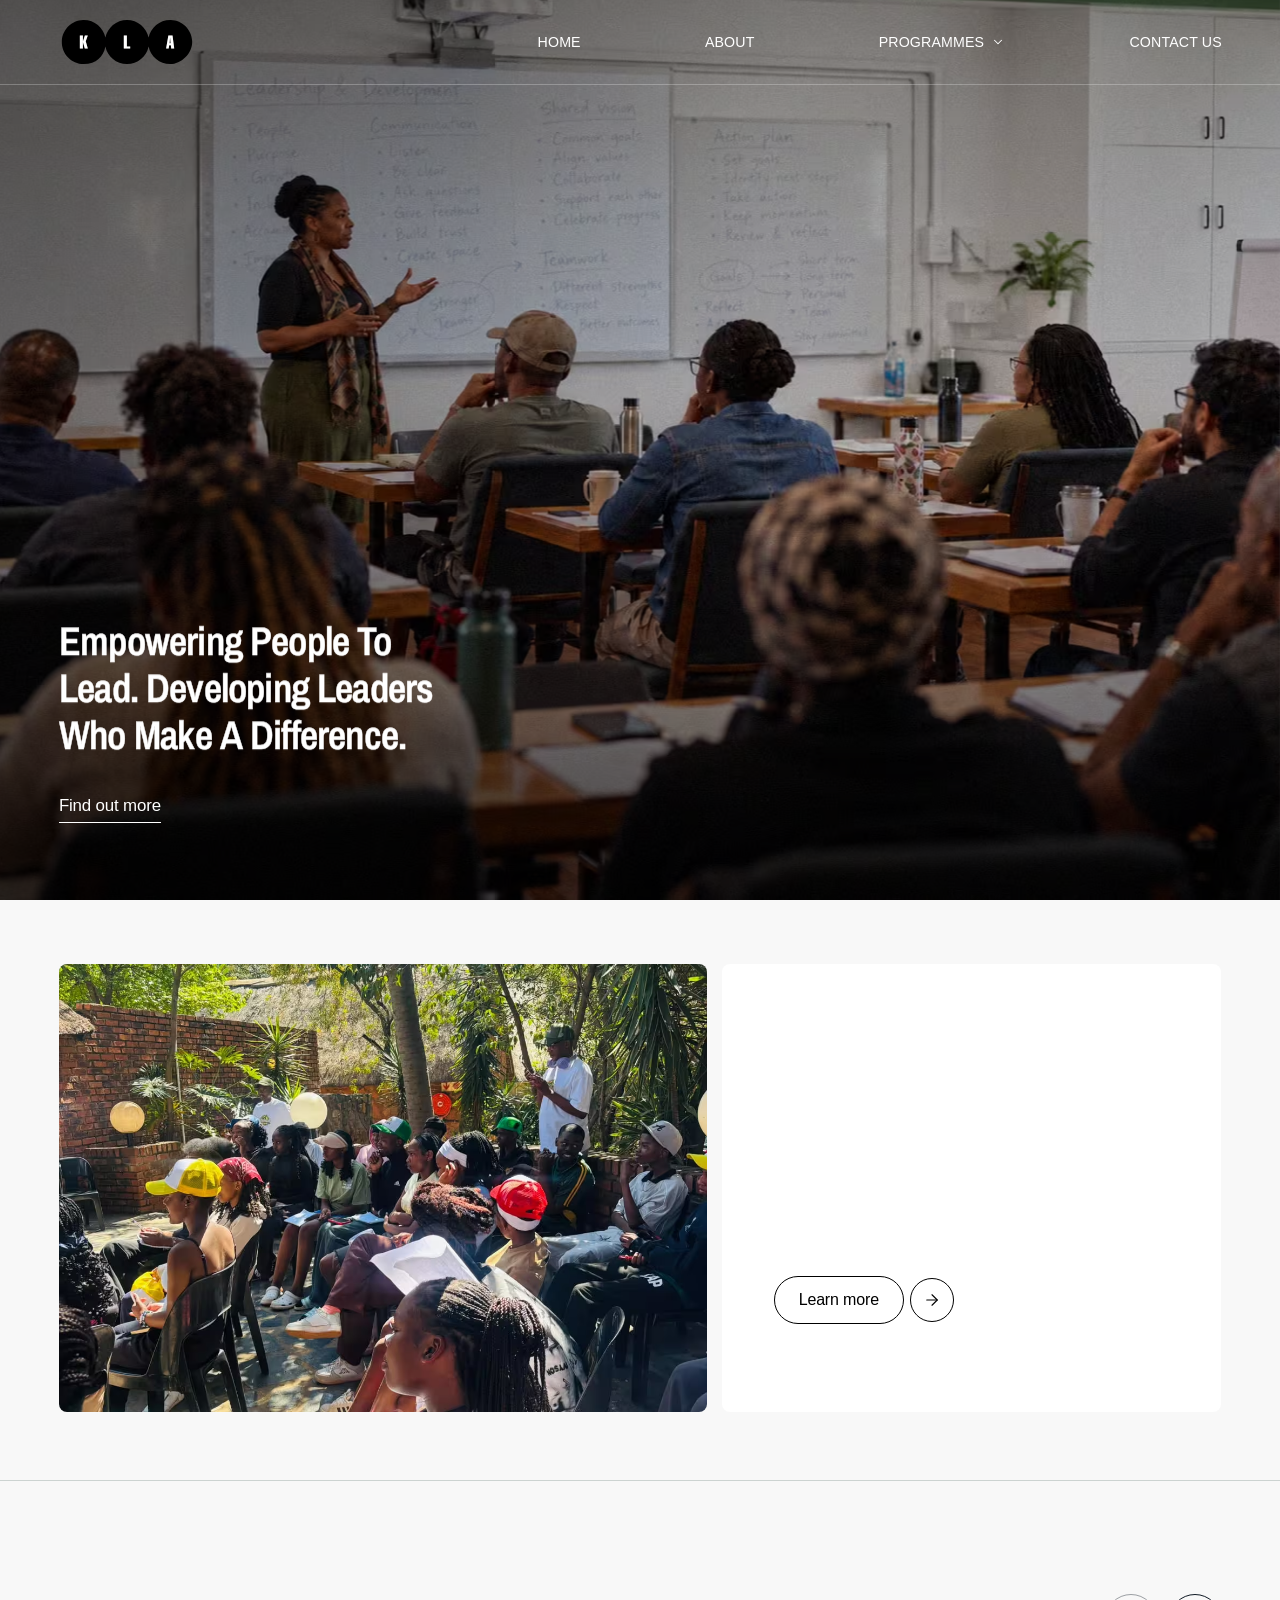
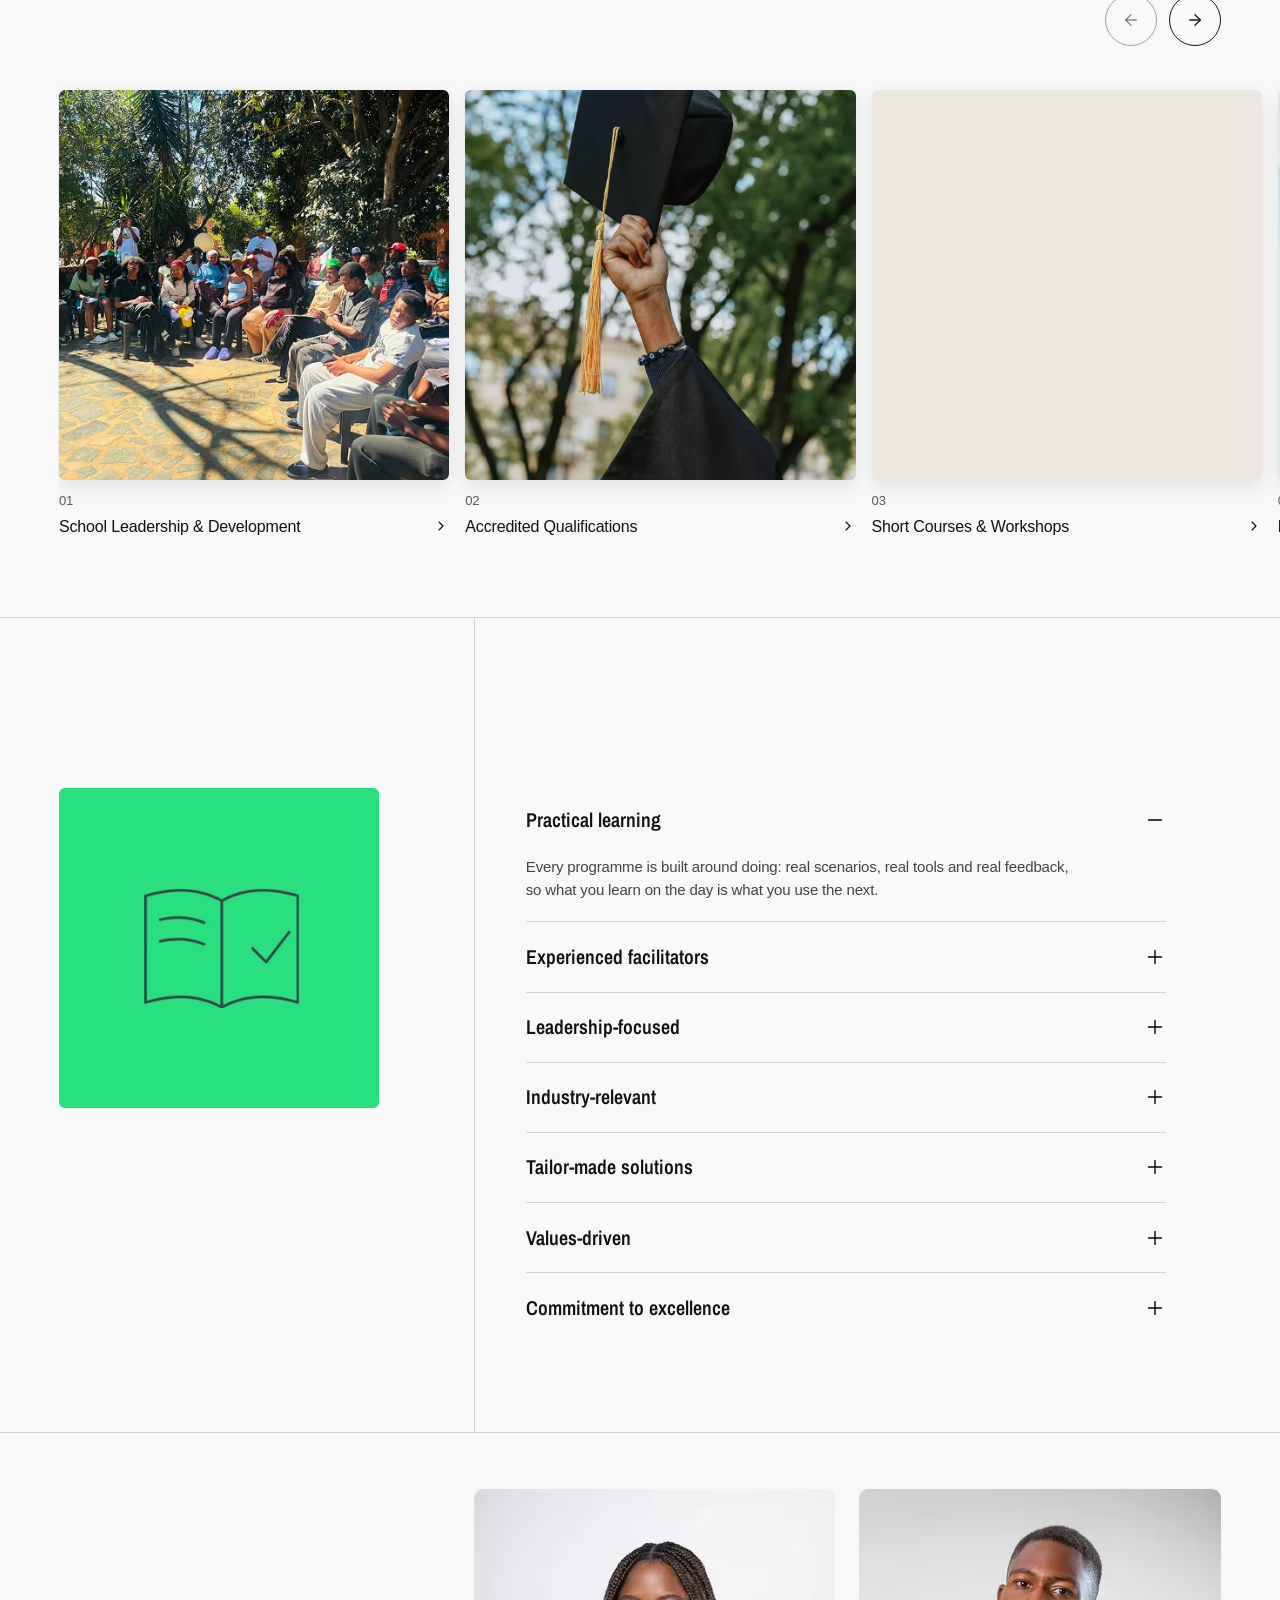
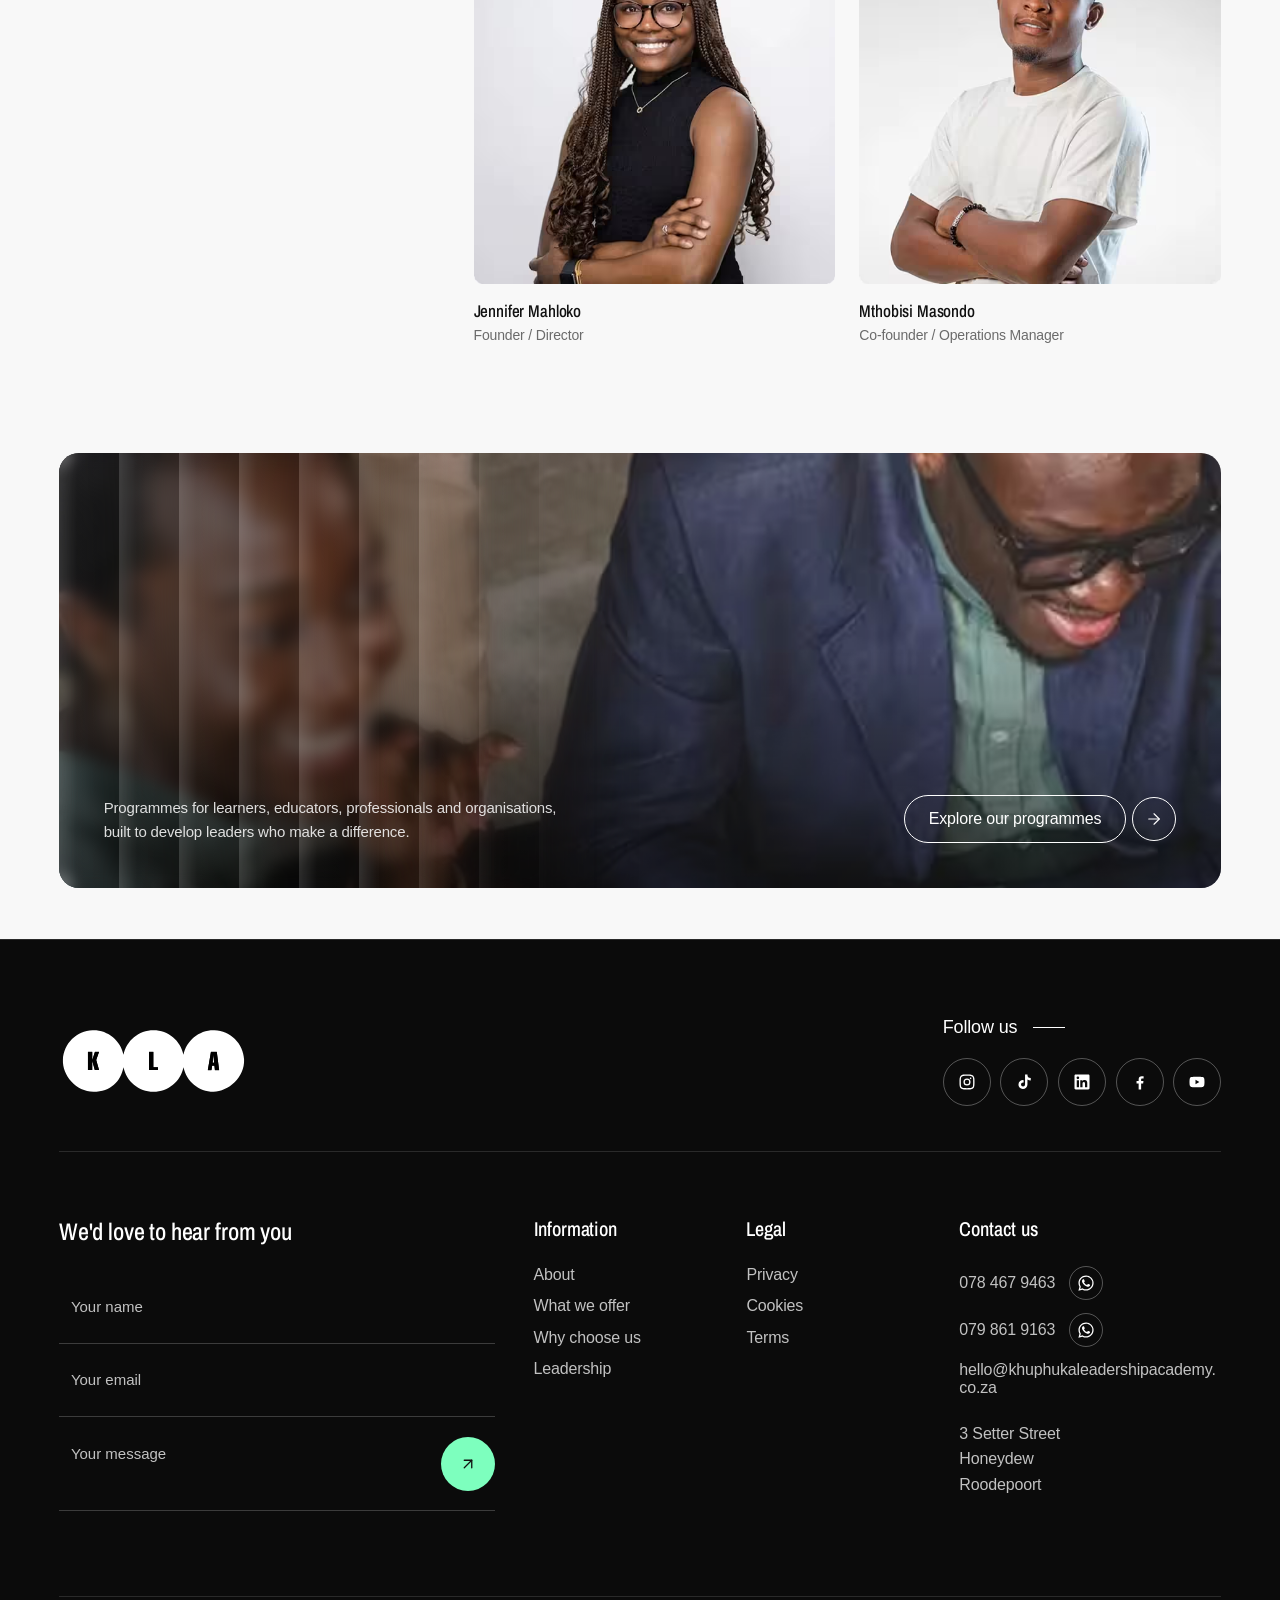
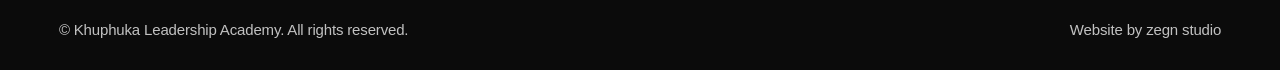
==== commit e3393352: "Implement contact form functionality with spam protection and status messages" ====
--- a/index.html
+++ b/index.html
@@ -544,8 +544,14 @@
             </div>
 
             <div class="footer-main">
-                <!-- opens the visitor's mail client until a form endpoint is wired in -->
-                <form class="footer-form" id="contact" action="mailto:hello@khuphukaleadershipacademy.co.za" method="post" enctype="text/plain">
+                <!-- submissions go to Static Forms, which emails them to the academy -->
+                <form class="footer-form" id="contact" action="https://api.staticforms.dev/submit" method="POST">
+                    <input type="hidden" name="apiKey" value="sf_18b9d464bd129f4f7c9a694e">
+                    <input type="hidden" name="subject" value="New enquiry from the KLA website">
+                    <!-- left empty by people; bots that fill it are treated as spam -->
+                    <p class="footer-hp" aria-hidden="true">
+                        <label>Leave this empty <input type="text" name="honeypot" tabindex="-1" autocomplete="off"></label>
+                    </p>
                     <h3 class="footer-form-title">We'd love to hear from you</h3>
                     <p class="footer-field">
                         <label for="footer-name" class="sr-only">Your name</label>
@@ -565,6 +571,7 @@
                             <svg xmlns="http://www.w3.org/2000/svg" width="18" height="18" viewBox="0 0 24 24" fill="none" stroke="currentColor" stroke-width="1.75" stroke-linecap="round" stroke-linejoin="round" aria-hidden="true"><path d="M7 17 17 7" /><path d="M7 7h10v10" /></svg>
                         </button>
                     </p>
+                    <p class="footer-form-status" role="status" aria-live="polite"></p>
                 </form>
 
                 <nav class="footer-col" aria-label="Information">
@@ -712,6 +719,7 @@
     <script src="./scripts/text-reveal.js" defer></script>
     <script src="./scripts/slider.js" defer></script>
     <script src="./scripts/menu.js" defer></script>
+    <script src="./scripts/contact-form.js" defer></script>
     <script src="./scripts/topbar.js" defer></script>
     <script src="./scripts/why-choose.js" defer></script>
 </body>
--- a/stylesheets/style.css
+++ b/stylesheets/style.css
@@ -3064,6 +3064,34 @@
   outline: 2px solid #fff;
   outline-offset: 3px;
 }
+.footer-submit:disabled {
+  opacity: 0.6;
+  cursor: progress;
+}
+
+/* the spam trap: off screen, out of the tab order */
+.footer-hp {
+  position: absolute;
+  left: -9999px;
+  width: 1px;
+  height: 1px;
+  overflow: hidden;
+}
+
+/* "sending", "sent" or the error, under the fields */
+.footer-form-status {
+  margin: 0;
+  min-height: 1.4em;
+  font-size: 0.9375rem;
+  line-height: 1.4;
+  color: rgba(255, 255, 255, 0.75);
+}
+.footer-form[data-state=sent] .footer-form-status {
+  color: var(--btn-bg);
+}
+.footer-form[data-state=error] .footer-form-status {
+  color: #ff9b9b;
+}
 
 /* ---- bottom band ---- */
 .footer-bottom {
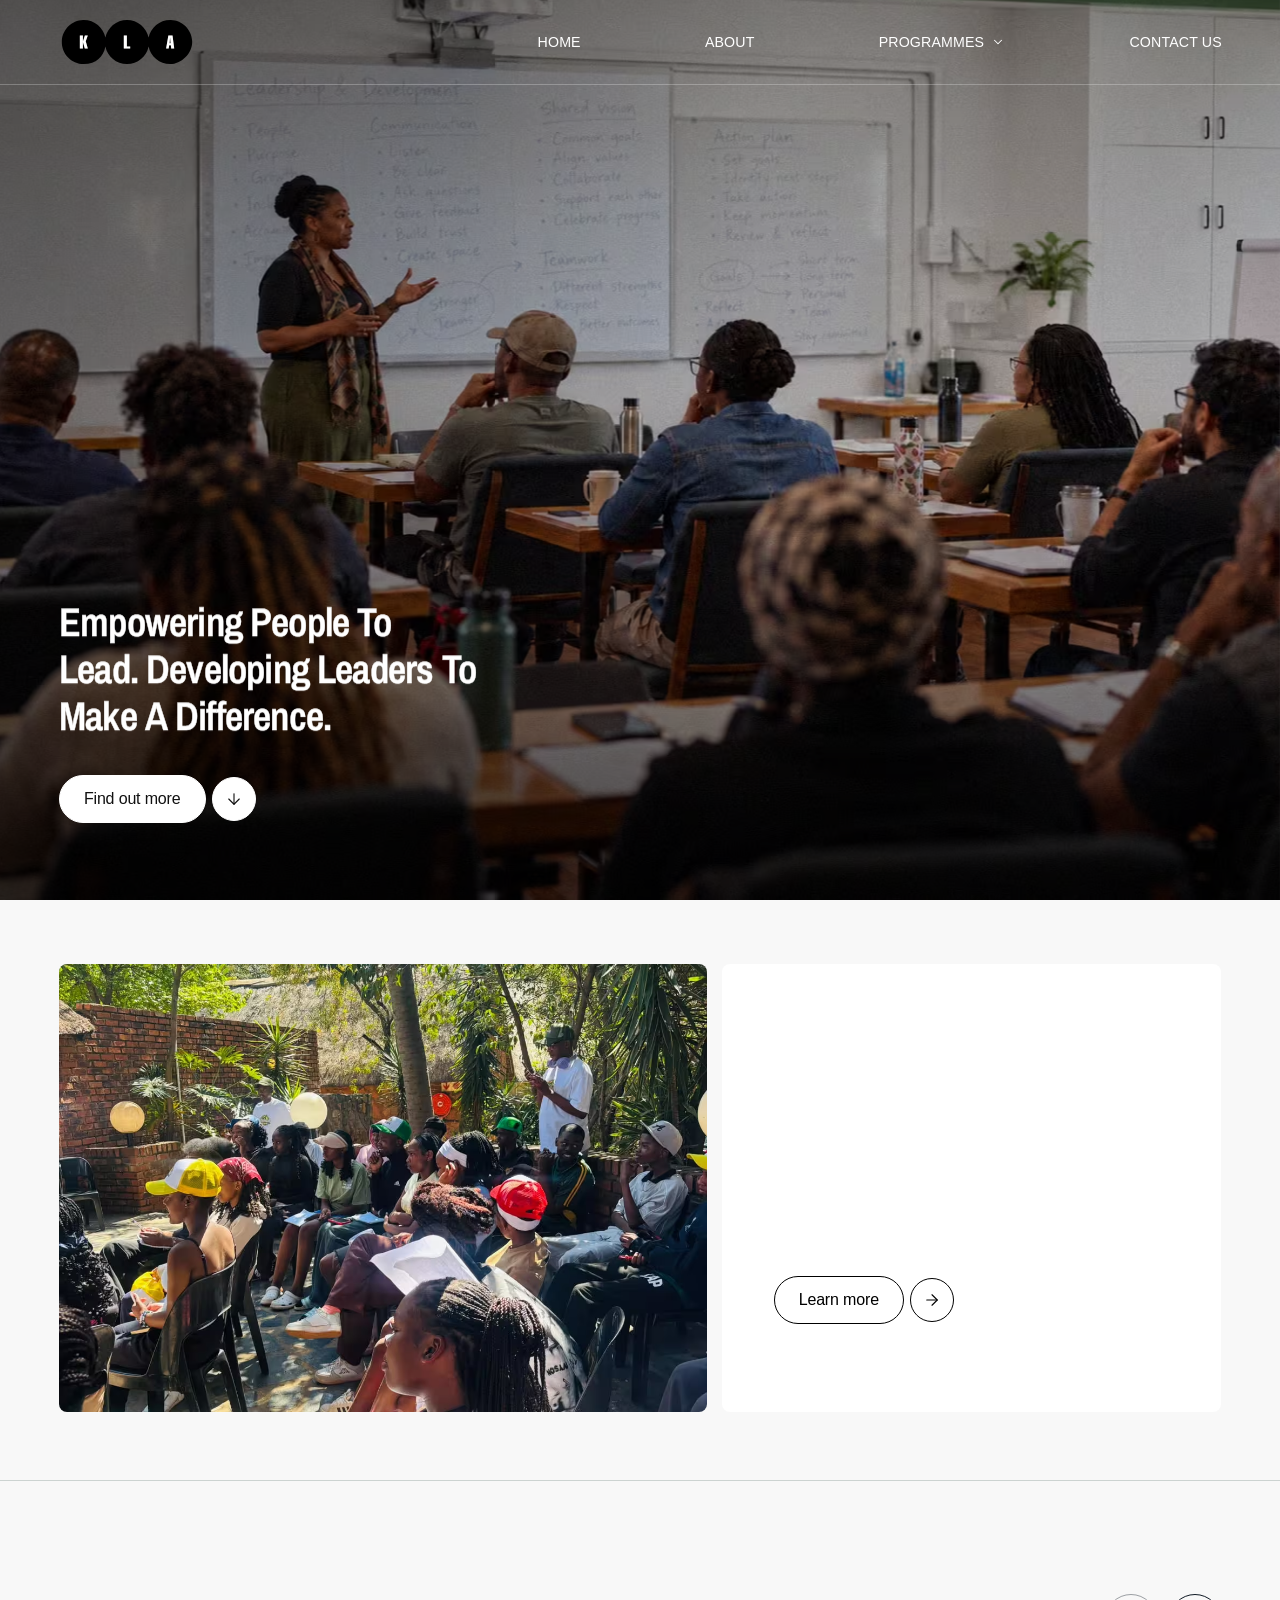
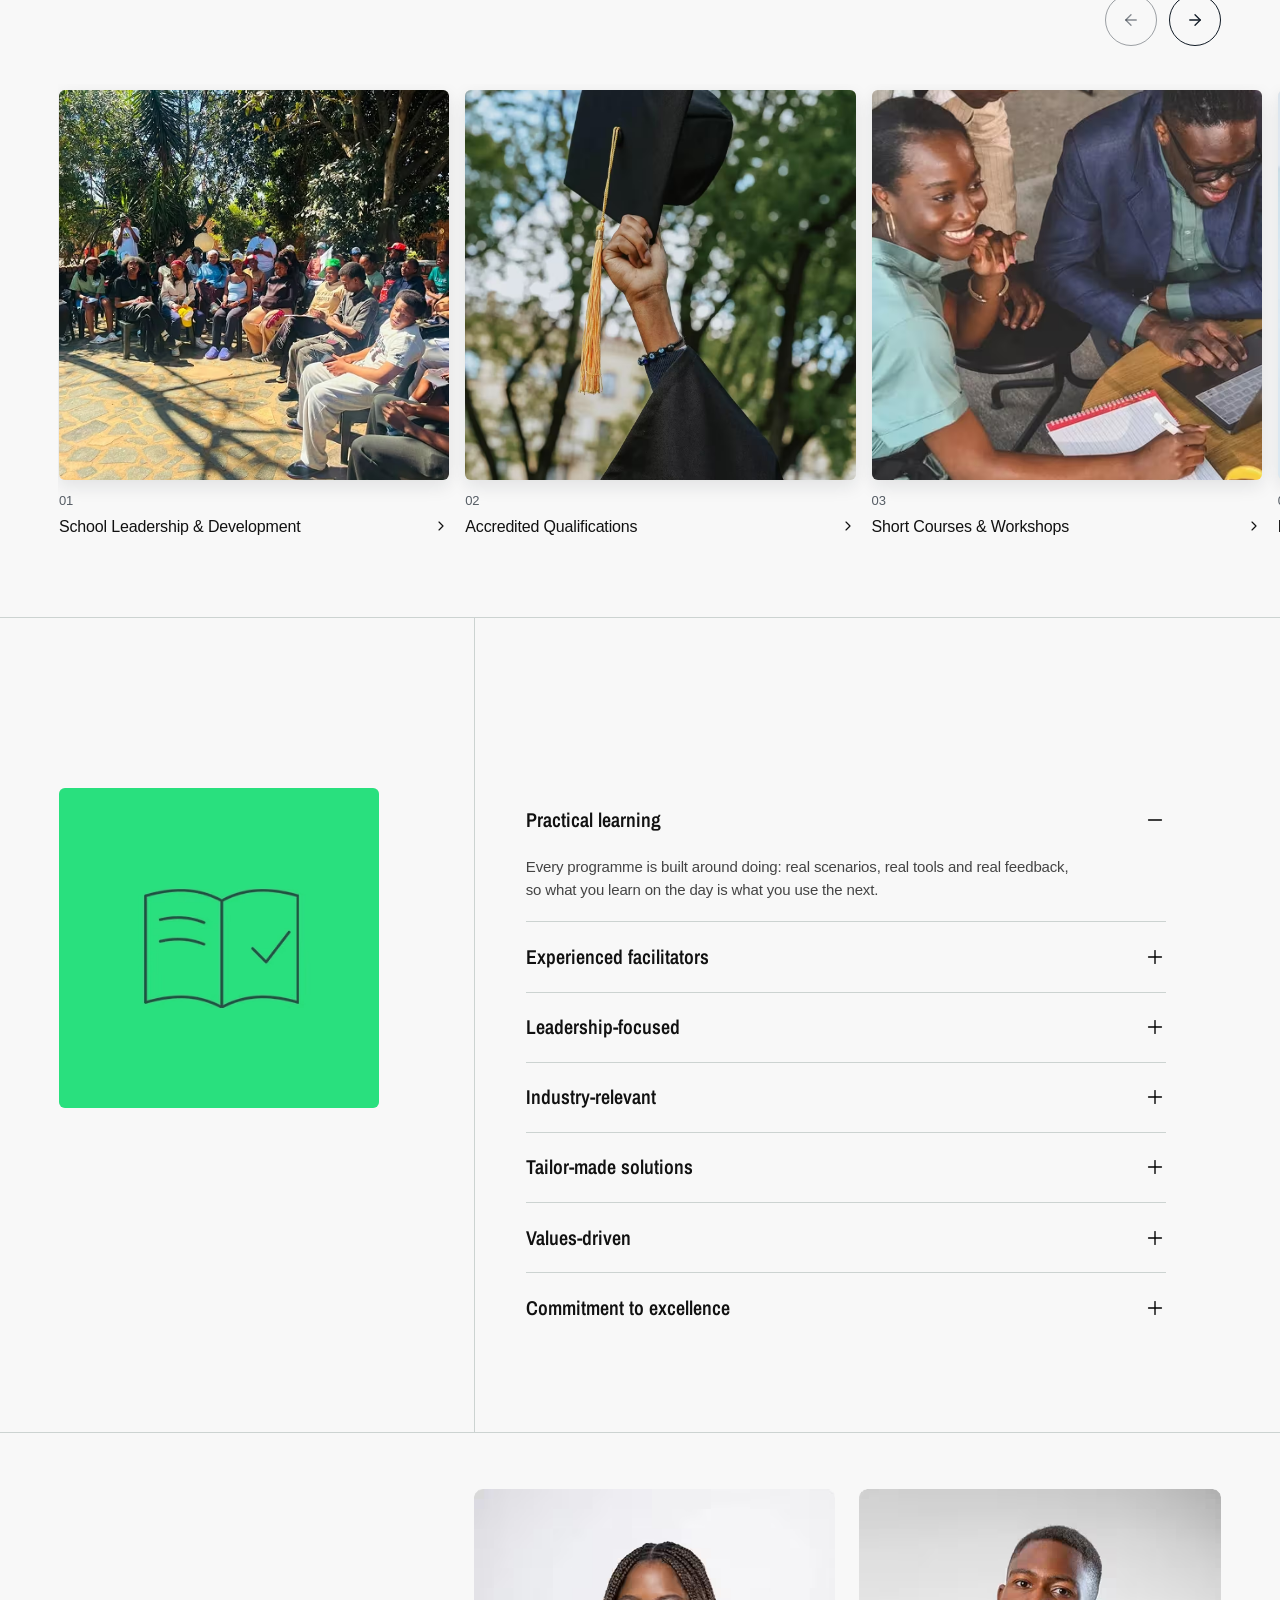
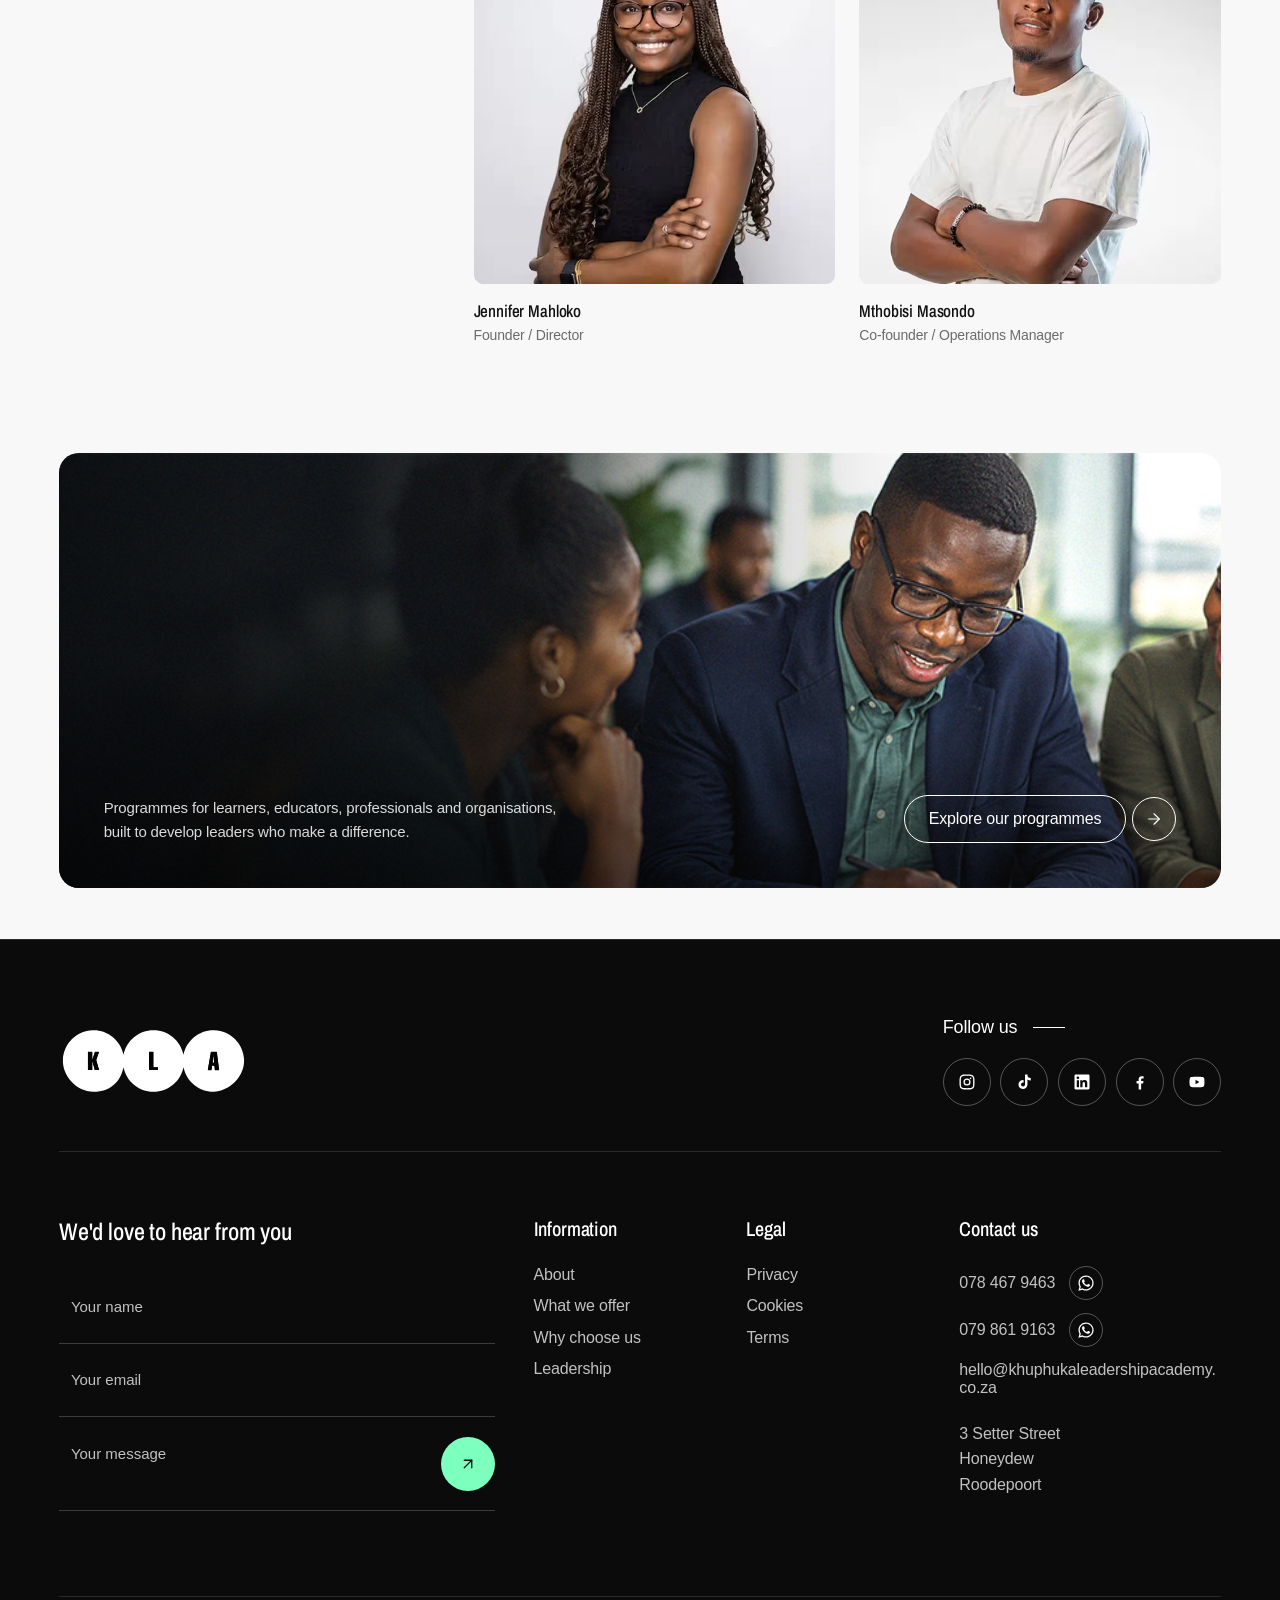
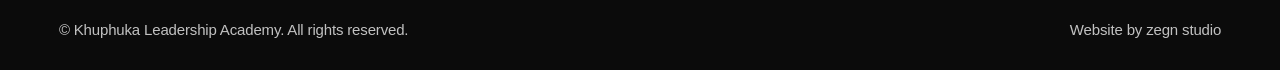
==== commit f91b4dfb: "Add documentation for contact form and front-end structure - Created `contact-form.md` detailing the" ====
--- a/index.html
+++ b/index.html
@@ -114,8 +114,17 @@
     <!-- the hero: the photo across the full width, the copy in white over it -->
     <section class="hero-split hero-split--cover" aria-label="Welcome">
         <div class="hero-panel">
-            <h1 data-text-reveal="70">Empowering People To Lead. Developing Leaders Who Make A Difference.</h1>
-            <a class="hero-link" href="#about">Find out more</a>
+            <h1 data-text-reveal="70">Empowering People To Lead. Developing Leaders To Make A Difference.</h1>
+            <a class="hero-link btn-pill btn-pill--light" href="#about">
+                <span class="btn-pill-label">Find out more</span>
+                <span class="btn-pill-icon" aria-hidden="true">
+                    <svg xmlns="http://www.w3.org/2000/svg" width="18" height="18" viewBox="0 0 24 24" fill="none"
+                        stroke="currentColor" stroke-width="1.5" stroke-linecap="round" stroke-linejoin="round">
+                        <path d="M12 5v14" />
+                        <path d="m19 12-7 7-7-7" />
+                    </svg>
+                </span>
+            </a>
         </div>
         <div class="hero-visual" aria-hidden="true">
             <!-- a layer rather than an <img>, so hero-parallax.js can drift it -->
@@ -136,7 +145,7 @@
                 <p class="about-text" data-text-reveal="16">A leadership, education and skills development academy
                     dedicated to developing confident leaders, skilled professionals and empowered communities through
                     transformative learning experiences.</p>
-                <a class="btn-pill" href="#programmes">
+                <a class="btn-pill" href="about.html">
                     <span class="btn-pill-label">Learn more</span>
                     <span class="btn-pill-icon" aria-hidden="true">
                         <svg xmlns="http://www.w3.org/2000/svg" width="18" height="18" viewBox="0 0 24 24" fill="none"
@@ -496,14 +505,12 @@
             </div>
         </section>
 
-        <!-- the closing call to action: a rounded photo card, frosted
-             fluted-glass strips over its left side, the copy bottom left and
-             the button bottom right -->
+        <!-- the closing call to action: a rounded photo card, the copy
+             bottom left and the button bottom right -->
         <section class="cta-section" aria-labelledby="cta-title">
             <div class="cta-card">
-                <div class="cta-flutes" aria-hidden="true"></div>
                 <div class="cta-copy">
-                    <h2 class="cta-title" id="cta-title" data-text-reveal="70">Ready to Grow with Khuphuka?</h2>
+                    <h2 class="cta-title" id="cta-title" data-text-reveal="70">Ready to Grow </br> with Khuphuka?</h2>
                     <p class="cta-text">Programmes for learners, educators, professionals and organisations, built to
                         develop leaders who make a difference.</p>
                 </div>
@@ -544,10 +551,8 @@
             </div>
 
             <div class="footer-main">
-                <!-- submissions go to Static Forms, which emails them to the academy -->
-                <form class="footer-form" id="contact" action="https://api.staticforms.dev/submit" method="POST">
-                    <input type="hidden" name="apiKey" value="sf_18b9d464bd129f4f7c9a694e">
-                    <input type="hidden" name="subject" value="New enquiry from the KLA website">
+                <!-- api/contact.php emails each enquiry to the academy and keeps a copy -->
+                <form class="footer-form" id="contact" action="api/contact.php" method="POST">
                     <!-- left empty by people; bots that fill it are treated as spam -->
                     <p class="footer-hp" aria-hidden="true">
                         <label>Leave this empty <input type="text" name="honeypot" tabindex="-1" autocomplete="off"></label>
--- a/stylesheets/style.css
+++ b/stylesheets/style.css
@@ -1,25 +1,43 @@
 @charset "UTF-8";
-/* The webfont is linked from each page's <head> (with a preconnect) rather
+/* Khuphuka Leadership Academy: the site's one stylesheet.
+
+   Edit this file, not style.css. The Live Sass Compiler extension in
+   VS Code ("Watch Sass" in the status bar) turns it into style.css and
+   style.css.map, adding the browser prefixes. See docs/front-end.md.
+
+   Contents, in file order:
+     Settings ........ colours, button look, gutters, fonts
+     Base ............ body, headings font
+     Top bar ......... the nav on every page, with the Programmes drop-down
+     Hero ............ the photo hero (every page; shorter on programmes)
+     Intro cards ..... photo or video beside a white copy card (home, about)
+     Video player .... our own controls over the About video
+     About page ...... vision and mission, values
+     CTA banner ...... the closing photo card (home, about)
+     Section headings  .section-title and .section-intro
+     What we do ...... the home page card slider
+     Expanded menu ... the full-screen menu behind the menu button
+     Why choose us ... the home page accordion
+     Team ............ the founders
+     Text reveal ..... words rising into view
+     Preloader ....... the home page loading counter
+     Footer .......... logo, socials, contact form, links
+     Programme pages . the short hero, the overview and the stacking rows
+     Mobile .......... small-screen overrides
+     Smooth scroll ... rules the Lenis library needs
+
+   The webfont is linked from each page's <head> (with a preconnect) rather
    than imported here, so the browser can fetch it alongside this file
    instead of only after it. */
+/* ---------- Settings ---------- */
 :root {
-  /* one content width shared by the video and the slider so their
-     left and right edges line up down the page */
-  --section-width: 1300px;
-  --section-gutter: 1.9rem;
-  --background-dark: #131516;
   --text-color-dark: #000000;
-  --background-ghost-white: #fffaff;
   /* the page colour behind every section between the hero and the footer */
   --background-page: #f8f8f8;
-  /* one button look for the whole site: mint, softly squared, dark label */
+  /* the mint button colours, with a dark label */
   --btn-bg: #7dffbe;
   --btn-bg-hover: #5ff0a8;
   --btn-ink: #131212;
-  --btn-radius: 10px;
-  --btn-pad: 0.8rem 1.6rem;
-  /* the black frame around the photo hero on the programme pages */
-  --hero-frame: 1.6rem;
   /* the home page: one left/right gutter for every section, and the
      hairline that separates them */
   --page-gutter: clamp(1.25rem, 4.6vw, 6.25rem);
@@ -33,10 +51,13 @@
    a web font, so visitors without it fall back to Archivo Narrow, a similar
    condensed grotesque served from Google */
 :root {
-  --font-heading: "Franklin Gothic Demi Cond", "Franklin Gothic Demi", "Archivo Narrow", "Arial Narrow", sans-serif;
+  --font-heading:
+    "Franklin Gothic Demi Cond", "Franklin Gothic Demi", "Archivo Narrow",
+    "Arial Narrow", sans-serif;
   --font-body: "Helvetica Neue", Helvetica, Arial, sans-serif;
 }
 
+/* ---------- Base ---------- */
 body {
   padding: 0;
   margin: 0;
@@ -47,273 +68,10 @@
   background-color: var(--background-page);
 }
 
-.container {
-  display: flex;
-  flex-direction: column;
-  box-sizing: border-box;
-  min-height: 100vh;
-  padding: var(--hero-frame);
-  background: #000;
-  position: relative;
-  overflow: hidden;
-  isolation: isolate;
-  /* ---- the photo ---- */
-}
-.container .hero-visual {
-  --hero-side: 1.75rem;
-  border-radius: 5px;
-  position: relative;
-  flex: 1 1 auto;
-  overflow: hidden; /* keeps the drifting image inside the frame */
-  padding: 0 var(--hero-side);
-}
-.container {
-  /* The hero image lives on its own layer so it can drift slower than the
-     page (see scripts/hero-parallax.js). It starts 30% taller than its box,
-     hanging above the top edge, which is exactly the distance it travels
-     down by the time the photo has scrolled away. */
-}
-.container .hero-bg {
-  position: absolute;
-  /* a small overhang is all the drift needs; a large one hides the top
-     of the photo and cuts off heads */
-  inset: -16px 0 0 0;
-  z-index: -1;
-  background-image: url("../assets/images/Subtle-leadership-workshop-notes-on-whiteboard.avif");
-  background-size: cover;
-  background-position: center top;
-  will-change: transform;
-  pointer-events: none;
-  /* a dark wash, heaviest at the bottom where the copy sits; it rides
-     on the image's layer so it moves with the parallax */
-}
-.container .hero-bg::after {
-  content: "";
-  position: absolute;
-  inset: 0;
-  background: linear-gradient(to bottom, rgba(0, 0, 0, 0.5) 0%, rgba(0, 0, 0, 0.42) 45%, rgba(0, 0, 0, 0.62) 100%);
-}
-.container {
-  /* a transparent bar over the photo: the green logo block on the left, a
-     floating white pill on the right holding the links and Contact */
-}
-.container .nav-bar {
-  --nav-height: 64px;
-  display: flex;
-  align-items: center;
-  justify-content: space-between;
-  gap: 1rem;
-  margin: 0;
-  padding: 1rem 0;
-  /* the logo's own green behind it: the png has a transparent corner */
-}
-.container .nav-bar .brand-logo {
-  display: flex;
-  align-items: center;
-  flex: 0 0 auto;
-  background: transparent;
-  line-height: 0;
-}
-.container .nav-bar .brand-logo img {
-  display: block;
-  width: auto;
-  height: var(--nav-height);
-}
-.container {
-  /* the pill: links on the left, Contact in its own cell behind a hairline */
-}
-.container .nav-pill {
-  display: flex;
-  align-items: stretch;
-  height: var(--nav-height);
-  background: #fff;
-  border-radius: 10px;
-  overflow: hidden;
-}
-.container .nav-links {
-  display: flex;
-  align-items: stretch;
-  margin: 0;
-  padding: 0 1rem;
-  list-style: none;
-}
-.container .nav-links li {
-  display: flex;
-}
-.container .nav-links a {
-  position: relative;
-  display: flex;
-  align-items: center;
-  padding: 0 1.5rem;
-  color: #111;
-  font-size: 1rem;
-  font-weight: 500;
-  text-decoration: none;
-}
-.container .nav-links a::after {
-  content: "";
-  position: absolute;
-  left: 1.5rem;
-  right: 1.5rem;
-  bottom: 1.1rem;
-  height: 2px;
-  background: #2bb673;
-  transform: scaleX(0);
-  transform-origin: left center;
-  transition: transform 320ms cubic-bezier(0.22, 1, 0.3, 1);
-}
-.container .nav-links a:hover::after, .container .nav-links a:focus-visible::after {
-  transform: scaleX(1);
-}
-.container .nav-contact {
-  display: flex;
-  align-items: center;
-  padding: 0 2.25rem;
-  border-left: 1px solid #e2e2e2;
-  color: #111;
-  font-size: 1rem;
-  font-weight: 500;
-  text-decoration: none;
-  white-space: nowrap;
-  transition: background 220ms ease, color 220ms ease;
-}
-.container .nav-contact:hover, .container .nav-contact:focus-visible {
-  background: var(--btn-bg);
-  color: var(--btn-ink);
-}
-.container {
-  /* phones: the pill gives way to Contact and the menu button */
-}
-.container .menu-buttons {
-  display: none;
-  align-items: stretch;
-  gap: 0;
-  height: var(--nav-height);
-  background: #fff;
-  border-radius: 10px;
-  overflow: hidden;
-}
-.container .btn-primary {
-  display: inline-flex;
-  align-items: center;
-  padding: 0 1.5rem;
-  border: 0;
-  border-right: 1px solid #e2e2e2;
-  border-radius: 0;
-  background: transparent;
-  color: #111;
-  font-size: 0.9375rem;
-  font-weight: 500;
-  text-decoration: none;
-  white-space: nowrap;
-  cursor: pointer;
-  transition: background 220ms ease, color 220ms ease;
-}
-.container .btn-primary:hover, .container .btn-primary:focus-visible {
-  background: var(--btn-bg);
-  color: var(--btn-ink);
-}
-.container .btn-menu-toggle {
-  display: inline-flex;
-  align-items: center;
-  justify-content: center;
-  width: var(--nav-height);
-  padding: 0;
-  border: 0;
-  border-radius: 0;
-  background: transparent;
-  color: #111;
-  cursor: pointer;
-  transition: background 220ms ease;
-}
-.container .btn-menu-toggle svg {
-  display: block;
-}
-.container .btn-menu-toggle:hover, .container .btn-menu-toggle:focus-visible {
-  background: #f2f2f2;
-}
-.container .btn-simple {
-  display: inline-flex;
-  align-items: center;
-  gap: 1rem;
-  text-decoration: none;
-  color: #fff;
-  border-bottom: 1px solid #fff;
-  padding: 0.35rem 0;
-  cursor: pointer;
-}
-.container {
-  /* ---- the band ---- */
-  /* the copy sits over the bottom of the photo */
-}
-.container .hero-band {
-  position: absolute;
-  left: var(--hero-frame);
-  right: var(--hero-frame);
-  bottom: var(--hero-frame);
-  /* the hairline that runs across the photo above the copy */
-  border-top: 1px solid rgba(255, 255, 255, 0.75);
-}
-.container .hero-content {
-  box-sizing: border-box;
-  padding: 2.5rem 3.5rem 5.5rem;
-  color: #fff;
-}
-.container .hero-content .hero-eyebrow {
-  margin: 0 0 0.9rem;
-  font-size: 0.9375rem;
-  font-weight: 400;
-  line-height: 1.4;
-}
-.container .hero-content h1 {
-  width: 100%;
-  max-width: 740px;
-  margin: 0;
-  padding: 0;
-  font-size: clamp(2.2rem, 2.35vw, 2.125rem);
-  font-weight: 600;
-  line-height: 1.27;
-  letter-spacing: -0.01em;
-  color: #fff;
-}
-.container .hero-content .hero-actions {
-  display: flex;
-  flex-wrap: wrap;
-  align-items: center;
-  gap: 1rem 1.75rem;
-  margin-top: 1.75rem;
-}
-.container .hero-content .hero-btn {
-  display: inline-flex;
-  align-items: center;
-  padding: var(--btn-pad);
-  border-radius: var(--btn-radius);
-  background: var(--btn-bg);
-  color: var(--btn-ink);
-  font-weight: 500;
-  text-decoration: none;
-  transition: transform 260ms cubic-bezier(0.22, 1, 0.3, 1), background 220ms ease;
-}
-.container .hero-content .hero-btn:hover, .container .hero-content .hero-btn:focus-visible {
-  background: var(--btn-bg-hover);
-  transform: translateY(-2px);
-}
-.container .hero-content {
-  /* the actions settle in after the headline's words, once the preloader
-     has lifted; without the js flag they simply show */
-}
-html.js .container .hero-content .hero-actions {
-  opacity: 0;
-  transform: translateY(12px);
-}
-html.is-loaded .container .hero-content .hero-actions {
-  animation: hero-settle 720ms cubic-bezier(0.22, 1, 0.3, 1) 950ms forwards;
-}
-
+/* ---------- Base: headings font ---------- */
 h1,
 h2,
 h3,
-h4,
 .section-title,
 .why-choose-toggle {
   font-family: var(--font-heading);
@@ -321,7 +79,7 @@
   font-synthesis: none;
 }
 
-/* ---------- Home: top bar ---------- */
+/* ---------- Top bar ---------- */
 /* a plain white bar: the logo on the left, the links sitting right of
    centre, a hairline underneath */
 .topbar {
@@ -338,6 +96,7 @@
   padding: 0;
   /* frosted glass: the page shows through, softened, as it scrolls under */
   background: rgba(255, 255, 255, 0.7);
+  -webkit-backdrop-filter: blur(14px) saturate(160%);
   backdrop-filter: blur(14px) saturate(160%);
   /* stays at the top of the screen as the page scrolls */
   position: sticky;
@@ -531,7 +290,7 @@
   color: #fff;
 }
 
-/* ---------- Home: hero ---------- */
+/* ---------- Hero ---------- */
 /* copy on a pale panel to the left, the photo filling the right */
 .hero-split {
   display: grid;
@@ -543,6 +302,11 @@
   padding-bottom: var(--page-gutter);
   /* the copy sits in the lower part of the panel: 41px above its bottom
      edge at 1440, with 90px between the headline and the link */
+  /* 30px on a 38px line at 1440, wrapping to three lines */
+  /* the hero's button: a white .btn-pill (see .btn-pill--light); the
+     panel's gap does the spacing */
+  /* the photo on its own layer so hero-parallax.js can drift it; the
+     small overhang above is what the drift uses up */
 }
 .hero-split .hero-panel {
   display: flex;
@@ -554,9 +318,6 @@
   /* a narrower right padding: the photo is the boundary on that side,
      and the headline needs the room on smaller desktops */
   padding: clamp(3rem, 6vw, 6rem) clamp(1.5rem, 3vw, 4rem) clamp(2rem, 2.85vw, 3rem) var(--page-gutter);
-}
-.hero-split {
-  /* 30px on a 38px line at 1440, wrapping to three lines */
 }
 .hero-split h1 {
   margin: 0;
@@ -575,35 +336,8 @@
   -webkit-text-stroke: 0.45px currentColor;
   paint-order: stroke fill;
 }
-.hero-split {
-  /* an underlined text link, 19px at 1440; the underline sweeps on hover */
-}
 .hero-split .hero-link {
-  position: relative;
-  padding: 0.1rem 0 0.45rem;
-  color: #000;
-  font-size: clamp(1rem, 1.32vw, 1.25rem);
-  line-height: 1.2;
-  text-decoration: none;
-}
-.hero-split .hero-link::after {
-  content: "";
-  position: absolute;
-  left: 0;
-  right: 0;
-  bottom: 0;
-  height: 1px;
-  background: currentColor;
-  transform-origin: left center;
-}
-.hero-split .hero-link:hover::after, .hero-split .hero-link:focus-visible::after {
-  animation: intro-underline-sweep 640ms cubic-bezier(0.65, 0, 0.35, 1);
-}
-.hero-split .hero-link:focus-visible {
-  outline: 2px solid #09ac66;
-  outline-offset: 6px;
-}
-.hero-split .hero-link {
+  margin-top: 0;
   /* settles in after the headline's words, once the preloader has lifted */
 }
 html.js .hero-split .hero-link {
@@ -617,10 +351,6 @@
   position: relative;
   overflow: hidden;
   background: #e4e4e4;
-}
-.hero-split {
-  /* the photo on its own layer so hero-parallax.js can drift it; the
-     small overhang above is what the drift uses up */
 }
 .hero-split .hero-bg {
   position: absolute;
@@ -639,12 +369,15 @@
   top: 0;
   left: 0;
   right: 0;
+  transition: background-color 280ms ease, border-color 280ms ease, -webkit-backdrop-filter 280ms ease;
   transition: background-color 280ms ease, border-color 280ms ease, backdrop-filter 280ms ease;
+  transition: background-color 280ms ease, border-color 280ms ease, backdrop-filter 280ms ease, -webkit-backdrop-filter 280ms ease;
   /* see-through over the photo until the page scrolls (topbar.js adds
      is-scrolled) or the Programmes menu opens, then the usual frosted bar */
 }
 .topbar.topbar--overlay:not(.is-scrolled):not(:has(.has-menu:hover, .has-menu.is-open)) {
   background: transparent;
+  -webkit-backdrop-filter: none;
   backdrop-filter: none;
   border-bottom-color: rgba(255, 255, 255, 0.25);
 }
@@ -674,8 +407,7 @@
   padding-top: calc(clamp(64px, 6.53vw, 104px) + 3rem);
   padding-bottom: clamp(3rem, 6vw, 6rem);
 }
-.hero-split.hero-split--cover h1,
-.hero-split.hero-split--cover .hero-link {
+.hero-split.hero-split--cover h1 {
   color: #fff;
 }
 .hero-split.hero-split--cover .hero-visual {
@@ -691,8 +423,7 @@
   background: linear-gradient(to top, rgba(0, 0, 0, 0.7) 0%, rgba(0, 0, 0, 0.2) 55%, rgba(0, 0, 0, 0.45) 100%), linear-gradient(to right, rgba(0, 0, 0, 0.35) 0%, rgba(0, 0, 0, 0) 60%);
 }
 
-/* ---------- Home: about ---------- */
-/* one large statement and an outlined button, full width */
+/* ---------- Intro cards (home, about) ---------- */
 /* the sections between the hero and the footer are transparent, so the
    body's page colour shows through all of them */
 /* a photo filling the 42% column on the left, with the title, copy and
@@ -708,6 +439,7 @@
 /* the photo runs from the gutter to the column's edge */
 .about-media {
   padding: 0 0 0 var(--page-gutter);
+  /* the About page's video, a little taller than widescreen to suit the column */
 }
 .about-media img {
   display: block;
@@ -722,9 +454,6 @@
           user-select: none;
   -webkit-user-drag: none;
 }
-.about-media {
-  /* the About page's video, a little taller than widescreen to suit the column */
-}
 .about-media video {
   display: block;
   width: 100%;
@@ -753,9 +482,8 @@
   position: relative;
   min-height: clamp(320px, 35vw, 540px);
   padding: 0;
-}
-.about-statement--cards .about-media {
   /* the card sets the height; the video fills it rather than sizing it */
+  /* the home page's photo in place of the video: rounded, filling the card */
 }
 .about-statement--cards .about-media .video-player {
   height: 100%;
@@ -766,9 +494,6 @@
   inset: 0;
   height: 100%;
   aspect-ratio: auto;
-}
-.about-statement--cards .about-media {
-  /* the home page's photo in place of the video: rounded, filling the card */
 }
 .about-statement--cards .about-media img {
   position: absolute;
@@ -795,16 +520,15 @@
     padding-left: var(--page-gutter);
     padding-right: var(--page-gutter);
   }
-  .about-statement--cards .about-media,
-  .about-statement--cards .about-media .video-player {
+  .about-statement.about-statement--cards .about-media,
+  .about-statement.about-statement--cards .about-media .video-player {
     min-height: 0;
     aspect-ratio: 4/3;
   }
 }
-
 /* ---------- Video player ---------- */
-/* our own controls over the video (scripts/video-player.js): a frosted
-   play button on the poster, then a slim bar along the bottom
+/* our own controls over the video (scripts/video-player.js): a "Play Video"
+   pill on the poster, then a slim bar along the bottom
    while it plays */
 .video-player {
   position: relative;
@@ -812,13 +536,11 @@
   border-radius: 8px;
   background: #000;
   box-shadow: 0 18px 50px rgba(8, 44, 36, 0.18);
+  /* a soft shade over the poster so the button reads; it lifts once the
+     video starts */
 }
 .video-player video {
   cursor: pointer;
-}
-.video-player {
-  /* a soft shade over the poster so the button reads; it lifts once the
-     video starts */
 }
 .video-player::before {
   content: "";
@@ -833,46 +555,39 @@
   opacity: 0;
 }
 
-/* a frosted dark disc with a thin light ring and a white triangle */
+/* a white "Play Video" pill centred on the poster */
 .video-play {
   position: absolute;
+  left: 50%;
   top: 50%;
-  left: 50%;
   z-index: 2;
-  display: grid;
-  place-items: center;
-  width: clamp(56px, 4.4vw, 68px);
-  aspect-ratio: 1;
-  padding: 0;
-  border: 1px solid rgba(255, 255, 255, 0.35);
-  border-radius: 50%;
-  background: rgba(20, 20, 20, 0.45);
-  -webkit-backdrop-filter: blur(10px);
-  backdrop-filter: blur(10px);
-  box-shadow: 0 6px 20px rgba(0, 0, 0, 0.2);
-  color: #fff;
+  padding: 0.6rem 2.5rem;
+  border: 0;
+  border-radius: 999px;
+  background: #fff;
+  box-shadow: 0 6px 20px rgba(0, 0, 0, 0.18);
+  color: #111;
+  font: inherit;
+  font-size: 0.9375rem;
+  font-weight: 500;
+  line-height: 1.2;
+  white-space: nowrap;
   cursor: pointer;
   transform: translate(-50%, -50%);
   transition: transform 320ms cubic-bezier(0.22, 1, 0.3, 1), background 220ms ease, opacity 300ms ease, visibility 0s linear 0s;
 }
-.video-play svg {
-  /* the triangle's visual centre sits a little right of its box */
-  margin-left: 3px;
-  width: 34%;
-  height: auto;
-}
 .video-play:hover, .video-play:focus-visible {
-  background: rgba(20, 20, 20, 0.65);
-  transform: translate(-50%, -50%) scale(1.06);
+  background: var(--btn-bg);
+  transform: translate(-50%, calc(-50% - 2px));
 }
 .video-play:focus-visible {
   outline: 2px solid #fff;
-  outline-offset: 4px;
+  outline-offset: 3px;
 }
 .is-started .video-play {
   opacity: 0;
   visibility: hidden;
-  transform: translate(-50%, -50%) scale(0.85);
+  transform: translate(-50%, calc(-50% + 6px));
   transition: transform 320ms cubic-bezier(0.22, 1, 0.3, 1), opacity 300ms ease, visibility 0s linear 300ms;
 }
 
@@ -995,8 +710,15 @@
 }
 
 /* full screen: the video fits the screen rather than cropping */
+.video-player:-webkit-full-screen {
+  border-radius: 0;
+}
 .video-player:fullscreen {
   border-radius: 0;
+}
+.video-player:-webkit-full-screen video {
+  height: 100%;
+  object-fit: contain;
 }
 .video-player:fullscreen video {
   height: 100%;
@@ -1013,6 +735,7 @@
     display: none;
   }
 }
+/* ---------- Intro cards: title, copy, pill button ---------- */
 /* a short title above the copy, smaller than the section titles */
 .about-title {
   margin: 0 0 1.25rem;
@@ -1085,26 +808,73 @@
   border-radius: 999px;
 }
 
+/* solid white, for photos: the label and the round icon fill white with
+   dark text, and turn mint on hover. Used by the hero buttons, where the
+   icon is a down arrow that nudges down instead of across */
+.btn-pill--light {
+  color: #111;
+}
+.btn-pill--light .btn-pill-label,
+.btn-pill--light .btn-pill-icon {
+  border-color: #fff;
+  background: #fff;
+}
+.btn-pill--light:hover .btn-pill-label,
+.btn-pill--light:hover .btn-pill-icon, .btn-pill--light:focus-visible .btn-pill-label,
+.btn-pill--light:focus-visible .btn-pill-icon {
+  border-color: var(--btn-bg);
+  background: var(--btn-bg);
+  color: var(--btn-ink);
+}
+.btn-pill--light:focus-visible {
+  outline-color: #fff;
+}
+
+.hero-link.btn-pill:hover .btn-pill-icon svg,
+.hero-link.btn-pill:focus-visible .btn-pill-icon svg {
+  transform: translateY(3px);
+}
+
 /* ---------- About page ---------- */
 /* the About hero keeps its link closer under a two-line headline */
 .hero-split--about .hero-panel {
   gap: clamp(1.25rem, 1.75vw, 1.75rem);
 }
 
-/* the vision and mission: a white band, a rule down the
-   left of the copy, two small uppercase tabs and one very large statement
-   in black */
+/* ---- vision and mission ---- */
+/* the vision and mission: a mint band, a photo on the left, then a rule
+   down the left of the copy, two small uppercase tabs and one very large
+   statement in black */
 .vision-section {
   position: relative;
   isolation: isolate;
+  display: grid;
+  /* the photo is 300px wide at 1440 */
+  grid-template-columns: clamp(180px, 20.8vw, 340px) minmax(0, 1fr);
+  -moz-column-gap: clamp(2rem, 4.4vw, 4.5rem);
+       column-gap: clamp(2rem, 4.4vw, 4.5rem);
+  align-items: start;
   padding: clamp(3.5rem, 5.3vw, 6rem) var(--page-gutter);
   color: #111;
-  background: #fff;
+  background: #91F3BA;
+}
+
+/* a rounded photo, top-aligned with the rule beside it */
+.vision-media {
+  aspect-ratio: 6/5;
+  overflow: hidden;
+  border-radius: 8px;
+  background: #d9d9d9;
+}
+.vision-media img {
+  display: block;
+  width: 100%;
+  height: 100%;
+  -o-object-fit: cover;
+     object-fit: cover;
 }
 
 .vision-inner {
-  /* the rule sits 82px in from the gutter at 1440 */
-  margin-left: clamp(0rem, 5.7vw, 6rem);
   padding: 1.25rem 0 1.25rem clamp(1.25rem, 1.7vw, 1.75rem);
   border-left: 1px solid rgba(0, 0, 0, 0.35);
 }
@@ -1199,20 +969,20 @@
     display: none;
   }
 }
+/* ---- values ---- */
 /* the values: a white band, a title, then four coloured cards with the name
    at the top and the line at the foot */
 .values-section {
-  background: #fff;
+  background: #91F3BA;
   border-top: 1px solid var(--hairline);
   padding: clamp(3rem, 4.5vw, 5rem) var(--page-gutter) clamp(3.5rem, 5.5vw, 6rem);
 }
 
-/* scoped so it outranks the shared title rule's zero margin */
+/* on the gutter, in line with the first card; scoped so it outranks the
+   shared title rule */
 .values-section .values-title {
   display: block;
   margin: 0 0 clamp(1.5rem, 2.8vw, 3rem);
-  /* starts on the vision section's rule line, the same indent as .vision-inner */
-  margin-left: clamp(0rem, 5.7vw, 6rem);
 }
 
 .values-grid {
@@ -1225,21 +995,35 @@
   gap: clamp(0.5rem, 0.7vw, 0.75rem);
 }
 
+/* the icon at the top; the name and its line together at the foot */
 .values-item {
-  display: flex;
-  flex-direction: column;
-  justify-content: space-between;
-  gap: 2rem;
+  display: grid;
+  grid-template-rows: minmax(0, 1fr) auto auto;
   min-height: clamp(260px, 24.3vw, 380px);
   padding: 1.5rem;
   /* rounded, each in its own colour (below) */
   border-radius: 12px;
 }
 .values-item p {
-  margin: 0;
+  margin: 0.6rem 0 0;
   font-size: 0.875rem;
   line-height: 1.5;
   color: #1a1a1a;
+}
+
+/* the value's line icon, above its name. The PNG (assets/icons) is used
+   as a mask and filled with --icon-ink, a deeper shade of the card's own
+   colour, so each icon reads as part of its card rather than plain black */
+.values-icon {
+  display: block;
+  align-self: start;
+  /* 80px at 1440 */
+  width: clamp(64px, 5.6vw, 88px);
+  aspect-ratio: 1;
+  margin: 0 0 1rem;
+  background-color: var(--icon-ink, #000);
+  -webkit-mask: var(--icon) center/contain no-repeat;
+  mask: var(--icon) center/contain no-repeat;
 }
 
 /* entrance: once the row scrolls into view each card rises and fades in a
@@ -1287,18 +1071,26 @@
   }
 }
 .values-item--integrity {
+  --icon: url("../assets/icons/integrity.png");
+  --icon-ink: #2e7d32;
   background: #e4ffdb;
 }
 
 .values-item--excellence {
+  --icon: url("../assets/icons/excellence.png");
+  --icon-ink: #6f7a00;
   background: #f3ff94;
 }
 
 .values-item--growth {
+  --icon: url("../assets/icons/growth.png");
+  --icon-ink: #2f5fb3;
   background: #d4e5ff;
 }
 
 .values-item--innovation {
+  --icon: url("../assets/icons/innovation.png");
+  --icon-ink: #b5651d;
   background: #ffedcf;
 }
 
@@ -1312,11 +1104,13 @@
 }
 
 @media (max-width: 900px) {
-  .vision-inner {
-    margin-left: 0;
-  }
-  .values-section .values-title {
-    margin-left: 0;
+  /* the photo goes above the statement, full width */
+  .vision-section {
+    grid-template-columns: minmax(0, 1fr);
+    row-gap: 2rem;
+  }
+  .vision-media {
+    aspect-ratio: 16/9;
   }
   .values-grid {
     grid-template-columns: repeat(2, minmax(0, 1fr));
@@ -1327,9 +1121,10 @@
     grid-template-columns: minmax(0, 1fr);
   }
 }
+/* ---------- CTA banner (home, about) ---------- */
 /* the closing call to action: a rounded photo card inset from the page
-   edges, frosted fluted-glass strips over its left side, the copy in white
-   at the bottom left and the button at the bottom right */
+   edges, the copy in white at the bottom left and the button at the
+   bottom right */
 .cta-section {
   padding: clamp(2rem, 4vw, 4rem) var(--page-gutter);
 }
@@ -1348,29 +1143,15 @@
   overflow: hidden;
   color: #fff;
   /* a stand-in photo until a dedicated one is chosen */
-  background: #1a1a1a url("../assets/images/Working%20%26%20Meeting.avif") center 30%/cover no-repeat;
+  background: #1a1a1a url("../assets/images/join-khuphuka-cta.jpg") center 30%/cover no-repeat;
   /* darker towards the bottom left, where the copy sits */
 }
 .cta-card::before {
   content: "";
   position: absolute;
   inset: 0;
-  z-index: -2;
+  z-index: -1;
   background: linear-gradient(90deg, rgba(0, 0, 0, 0.6) 0%, rgba(0, 0, 0, 0.3) 45%, rgba(0, 0, 0, 0) 75%), linear-gradient(0deg, rgba(0, 0, 0, 0.55) 0%, rgba(0, 0, 0, 0) 55%);
-}
-
-/* reeded glass: the photo blurred behind vertical strips, each lit on one
-   edge and shaded on the other, fading out towards the middle */
-.cta-flutes {
-  position: absolute;
-  inset: 0 auto 0 0;
-  z-index: -1;
-  width: 50%;
-  -webkit-backdrop-filter: blur(8px);
-  backdrop-filter: blur(8px);
-  background: repeating-linear-gradient(90deg, rgba(255, 255, 255, 0.14) 0, rgba(255, 255, 255, 0.02) 18px, rgba(0, 0, 0, 0.06) 42px, rgba(0, 0, 0, 0.16) 60px);
-  -webkit-mask-image: linear-gradient(90deg, #000 55%, transparent);
-  mask-image: linear-gradient(90deg, #000 55%, transparent);
 }
 
 .cta-copy {
@@ -1432,10 +1213,6 @@
   .cta-card::before {
     background: linear-gradient(0deg, rgba(0, 0, 0, 0.85) 0%, rgba(0, 0, 0, 0.55) 45%, rgba(0, 0, 0, 0) 75%);
   }
-  /* the strips muddy a narrow photo, so phones go without */
-  .cta-flutes {
-    display: none;
-  }
   .cta-title {
     font-size: 2.25rem;
   }
@@ -1443,7 +1220,6 @@
     margin-top: 0.85rem;
   }
 }
-
 /* ---------- Section headings ---------- */
 /* One title for the About, offer and founders columns: a bold sentence-case
    line with a short intro under it. */
@@ -1470,336 +1246,25 @@
   color: #111;
 }
 
-.home-intro-section {
-  --intro-split: 36%;
-  display: grid;
-  grid-template-columns: minmax(0, var(--intro-split)) minmax(0, 1fr);
-  position: relative;
-  z-index: 2;
-  /* the full-height rule between the label and the copy */
-}
-.home-intro-section::before {
-  content: "";
-  position: absolute;
-  top: 0;
-  bottom: 0;
-  left: var(--intro-split);
-  width: 1px;
-  background: #ececec;
-  pointer-events: none;
-  z-index: 1;
-}
-.home-intro-section .home-intro-aside {
-  padding: 6.5rem 2rem 6.5rem 3.5rem;
-}
-.home-intro-section {
-  /* ---- reveal on scroll: the script sets reveal-pending as it starts and
-     swaps it for is-revealed once the section is on screen. With no script
-     (or reduced motion) neither class exists and everything just shows. ---- */
-}
-.home-intro-section.reveal-pending::before {
-  clip-path: inset(0 0 100% 0);
-}
-.home-intro-section.reveal-pending .home-intro-content .btn-green,
-.home-intro-section.reveal-pending .home-intro-content .btn-simple {
-  opacity: 0;
-  transform: translateY(18px);
-}
-.home-intro-section.is-revealed::before {
-  clip-path: inset(0);
-  transition: clip-path 1100ms cubic-bezier(0.22, 1, 0.3, 1);
-}
-.home-intro-section.is-revealed .home-intro-content .btn-green,
-.home-intro-section.is-revealed .home-intro-content .btn-simple {
-  opacity: 1;
-  transform: translateY(0) scale(1);
-  transition: opacity 640ms ease, transform 820ms cubic-bezier(0.22, 1, 0.3, 1);
-}
-.home-intro-section.is-revealed {
-  /* the buttons land once the paragraphs' words have mostly arrived */
-}
-.home-intro-section.is-revealed .home-intro-content .btn-green,
-.home-intro-section.is-revealed .home-intro-content .btn-simple {
-  transition-delay: 900ms;
-}
-.home-intro-section {
-  /* the title's look lives in .section-title; nothing to add here */
-}
-.home-intro-section .home-intro-content {
-  padding: 6.5rem 6rem 6.5rem 2.75rem;
-}
-.home-intro-section .home-intro-content p {
-  /* a measure of ~70 characters rather than the full column */
-  max-width: 620px;
-  margin: 0 0 1.25rem;
-  font-size: 1.2225rem;
-  padding: 0;
-  line-height: 1.65;
-  color: #5f5f5f;
-}
-.home-intro-section .home-intro-content p:last-of-type {
-  margin-bottom: 2.5rem;
-}
-.home-intro-section .home-intro-content .btn-green {
-  text-decoration: none;
-  background-color: var(--btn-bg);
-  display: inline-flex;
-  align-items: center;
-  gap: 1rem;
-  color: var(--btn-ink);
-  font-weight: 500;
-  border: none;
-  margin-right: 1rem;
-  padding: var(--btn-pad);
-  border-radius: var(--btn-radius);
-  cursor: pointer;
-  transition: transform 260ms cubic-bezier(0.22, 1, 0.3, 1), background 220ms ease;
-}
-.home-intro-section .home-intro-content .btn-green:hover, .home-intro-section .home-intro-content .btn-green:focus-visible {
-  background-color: var(--btn-bg-hover);
-  transform: translateY(-2px);
-}
-.home-intro-section .home-intro-content .btn-simple {
-  position: relative;
-  display: inline-flex;
-  align-items: center;
-  gap: 1rem;
-  text-decoration: none;
-  color: #000;
-  padding: 0.35rem 0;
-  cursor: pointer;
-  /* the underline is a pseudo so it can sweep rather than sit still */
-}
-.home-intro-section .home-intro-content .btn-simple::after {
-  content: "";
-  position: absolute;
-  left: 0;
-  right: 0;
-  bottom: 0;
-  height: 1px;
-  background: currentColor;
-  transform-origin: left center;
-}
-.home-intro-section .home-intro-content .btn-simple svg {
-  overflow: visible;
-}
-.home-intro-section .home-intro-content .btn-simple:hover::after, .home-intro-section .home-intro-content .btn-simple:focus-visible::after {
-  animation: intro-underline-sweep 640ms cubic-bezier(0.65, 0, 0.35, 1);
-}
-.home-intro-section .home-intro-content .btn-simple:hover svg, .home-intro-section .home-intro-content .btn-simple:focus-visible svg {
-  animation: intro-arrow-swap 640ms cubic-bezier(0.65, 0, 0.35, 1);
-}
-.home-intro-section .home-intro-content .btn-simple:focus-visible {
-  outline: 2px solid #09ac66;
-  outline-offset: 6px;
-}
-
-/* wipes off to the right, then redraws from the left */
-@keyframes intro-underline-sweep {
-  0% {
-    transform: scaleX(1);
-    transform-origin: right center;
-  }
-  49% {
-    transform: scaleX(0);
-    transform-origin: right center;
-  }
-  50% {
-    transform: scaleX(0);
-    transform-origin: left center;
-  }
-  100% {
-    transform: scaleX(1);
-    transform-origin: left center;
-  }
-}
 @keyframes hero-settle {
   to {
     opacity: 1;
     transform: translateY(0);
   }
 }
-/* leaves to the right, comes back in from the left */
-@keyframes intro-arrow-swap {
-  0% {
-    transform: translateX(0);
-    opacity: 1;
-  }
-  45% {
-    transform: translateX(140%);
-    opacity: 0;
-  }
-  50% {
-    transform: translateX(-140%);
-    opacity: 0;
-  }
-  100% {
-    transform: translateX(0);
-    opacity: 1;
-  }
-}
 @media (prefers-reduced-motion: reduce) {
-  .container .hero-content .hero-actions,
   .hero-split .hero-link {
     opacity: 1 !important;
     transform: none !important;
     animation: none !important;
   }
-  .hero-split .hero-link:hover::after {
-    animation: none;
-  }
-  .home-intro-section .home-intro-content .btn-simple:hover::after,
-  .home-intro-section .home-intro-content .btn-simple:hover svg {
-    animation: none;
-  }
-}
+}
+/* ---------- What we do (home) ---------- */
+/* the section clips sideways so the card row can run past the right edge
+   without giving the page a horizontal scrollbar */
 .home-slider-section {
   position: relative;
   border-top: 1px solid var(--hairline);
-}
-
-.home-slider-section .eyebrow-title {
-  display: block;
-  font-size: 1.0625rem;
-  font-weight: 400;
-  color: var(--text-color-dark);
-  letter-spacing: 0;
-  line-height: 1.4;
-}
-
-.slider-container {
-  position: relative;
-  overflow: hidden;
-  max-width: 2280px;
-  margin: 0 auto;
-}
-
-.slider {
-  display: flex;
-  align-items: center;
-  gap: 20px;
-  min-height: 500px;
-  width: -moz-max-content;
-  width: max-content;
-  transition: transform 680ms cubic-bezier(0.22, 1, 0.36, 1);
-}
-
-.slide-link {
-  display: block;
-  color: inherit;
-  text-decoration: none;
-  width: 600px;
-  height: 500px;
-  flex: 0 0 500px;
-}
-
-.slide {
-  width: 700px;
-  height: 500px;
-  position: relative;
-  opacity: 1;
-  transform: scale(1);
-  transition: opacity 420ms ease, transform 420ms ease, box-shadow 420ms ease;
-  display: block;
-  overflow: hidden;
-  border-radius: 8px;
-}
-
-.slide-image-wrap {
-  position: relative;
-  min-height: 720px;
-  width: 100%;
-  height: 500px;
-  overflow: hidden;
-  border-radius: 8px;
-}
-
-.slide-image-wrap img {
-  width: 100%;
-  height: 720px;
-  -o-object-fit: cover;
-     object-fit: cover;
-  display: block;
-  border-radius: 8px;
-}
-
-.slide-content {
-  position: absolute;
-  left: 32px;
-  bottom: 30px;
-  color: #fff;
-  z-index: 3;
-  background: rgba(0, 0, 0, 0.45);
-  padding: 14px 18px;
-  border-radius: 8px;
-}
-
-.slide-title {
-  display: block;
-  font-size: 22px;
-  font-weight: 700;
-  margin-bottom: 5px;
-}
-
-.slide-meta {
-  display: block;
-  font-size: 12px;
-  text-transform: uppercase;
-  letter-spacing: 0.08em;
-}
-
-.image-skeleton {
-  position: absolute;
-  inset: 0;
-  background-image: linear-gradient(90deg, #d9d2c8 10%, #f5f0e9 40%, #d9d2c8 80%);
-  background-size: 200% 100%;
-  animation: skeleton-pulse 1.2s ease-in-out infinite;
-  border-radius: 8px;
-  z-index: 2;
-}
-
-.image-skeleton.loaded {
-  display: none;
-}
-
-@keyframes skeleton-pulse {
-  0% {
-    background-position: 200% 0;
-  }
-  100% {
-    background-position: -200% 0;
-  }
-}
-.slider-controls {
-  display: flex;
-  gap: 12px;
-  justify-content: center;
-  margin-top: 20px;
-}
-
-.slider-controls button {
-  border: none;
-  background: #1e4d3a;
-  color: #fff;
-  width: 44px;
-  height: 44px;
-  border-radius: 50%;
-  cursor: pointer;
-  font-size: 22px;
-}
-
-.slider-controls .prev::before {
-  content: "←";
-}
-
-.slider-controls .next::before {
-  content: "→";
-}
-
-/* One centred content column, the same width as the video above. The
-   section clips sideways so the card row can run past the right edge of
-   the column without giving the page a horizontal scrollbar. */
-.home-slider-section {
   overflow-x: clip;
 }
 
@@ -1821,25 +1286,11 @@
   min-width: 0;
 }
 
-.what-we-do-eyebrow {
-  display: inline-block;
-  margin-bottom: 1rem;
-  padding: 0.3rem 0.65rem;
-  border-radius: 6px;
-  background: var(--btn-bg);
-  color: var(--btn-ink);
-  font-size: 0.75rem;
-  font-weight: 600;
-  line-height: 1.2;
-  letter-spacing: 0.08em;
-  text-transform: uppercase;
-}
-
 .what-we-do-wrap .what-we-do-label {
   display: block;
 }
 
-/* ---------- What we do / slider ---------- */
+/* ---- the sliding row (scripts/slider.js) ---- */
 .what-we-do-viewport {
   /* how many cards make a page (the script reads this) ... */
   --cards-per-view: 2;
@@ -1994,14 +1445,6 @@
   line-height: 1.35;
 }
 
-.what-we-do-card .card-note {
-  /* opts back out of the gradient fill it would otherwise inherit */
-  font-size: 1rem;
-  color: #8a93a0;
-  -webkit-text-fill-color: #8a93a0;
-  white-space: nowrap;
-}
-
 .what-we-do-card .card-icon {
   flex: 0 0 auto;
   display: inline-flex;
@@ -2039,6 +1482,8 @@
   justify-content: center;
   cursor: pointer;
   transition: background 220ms ease, color 220ms ease, border-color 220ms ease, transform 120ms ease;
+  /* faded from the ink colour rather than a flat grey, so it still reads
+     against the pale page colour */
 }
 .what-we-do-controls button svg {
   display: block;
@@ -2053,10 +1498,6 @@
 .what-we-do-controls button:focus-visible {
   outline: 2px solid #09ac66;
   outline-offset: 3px;
-}
-.what-we-do-controls button {
-  /* faded from the ink colour rather than a flat grey, so it still reads
-     against the pale page colour */
 }
 .what-we-do-controls button:disabled {
   border-color: rgba(16, 26, 37, 0.4);
@@ -2138,13 +1579,6 @@
   transition: opacity var(--menu-speed) var(--menu-ease);
 }
 
-.menu-defs {
-  position: absolute;
-  width: 0;
-  height: 0;
-  pointer-events: none;
-}
-
 .menu-panel {
   box-sizing: border-box;
   width: var(--menu-width);
@@ -2183,23 +1617,6 @@
   display: block;
   width: auto;
   height: 44px;
-}
-
-/* the inner pages still carry a Contact link in this row */
-.menu-contact {
-  margin-left: auto;
-  margin-right: 0.75rem;
-  padding: 0.6rem 1rem;
-  border: 1px solid #000;
-  color: #000;
-  font-size: 0.9375rem;
-  line-height: 1;
-  text-decoration: none;
-  transition: background 220ms ease, color 220ms ease;
-}
-.menu-contact:hover, .menu-contact:focus-visible {
-  background: #000;
-  color: #fff;
 }
 
 .btn-menu-close {
@@ -2367,7 +1784,8 @@
     transition-delay: 0ms;
   }
 }
-/* ---------- Why choose us ---------- */
+/* ---------- Utility ---------- */
+/* hidden on screen, still read by screen readers */
 .sr-only {
   position: absolute;
   width: 1px;
@@ -2381,6 +1799,7 @@
   border: 0;
 }
 
+/* ---------- Why choose us (home) ---------- */
 .why-choose-section {
   --why-split: 37%;
   color: #131212;
@@ -2607,7 +2026,6 @@
 
 /* portrait cards, kept together in the middle */
 .team-grid {
-  --team-card-w: 440px;
   list-style: none;
   margin: 0;
   padding: 0;
@@ -2854,6 +2272,7 @@
   display: block;
   line-height: 0;
 }
+
 .footer-logo img {
   display: block;
   width: auto;
@@ -3140,236 +2559,148 @@
   }
 }
 /* ---------- Programme pages ---------- */
-/* a shorter hero than the homepage's full screen */
-.container.container--sub {
-  min-height: 74vh;
-}
-
-.programme-items {
-  padding: 3.5rem 3.5rem 5.5rem;
-  border-top: 1px solid #ececec;
-  background: #f4fbff;
-}
-
-/* the same plain label as "Introduction" above it */
-.programme-label {
-  margin: 0;
-  font-size: 1.125rem;
-  font-weight: 400;
+/* ---- the photo hero, shorter than the home page's full screen ---- */
+.hero-split.hero-split--programme {
+  /* 520px at 1440 x 900 */
+  min-height: clamp(440px, 58vh, 640px);
+  min-height: clamp(440px, 58svh, 640px);
+}
+
+/* ---- the intro and the camps ---- */
+/* one hairline runs down the left, on the page gutter, past the intro and
+   every row; the content sits a little in from it */
+.programme-body {
+  --body-inset: clamp(1.25rem, 2.1vw, 2rem);
+  /* white to the left edge too: the rule is drawn as a background line at
+     the gutter rather than a border, so nothing grey shows beside it */
+  padding-left: var(--page-gutter);
+  background: linear-gradient(var(--hairline), var(--hairline)) var(--page-gutter) 0/1px 100% no-repeat, #fff;
+}
+
+/* a heading, then two paragraphs over half the width: the first bold */
+.programme-intro {
+  max-width: 40rem;
+  padding: clamp(4rem, 8vw, 8rem) var(--page-gutter) clamp(4rem, 8vw, 8rem) var(--body-inset);
+}
+.programme-intro p {
+  margin: 0 0 1.25rem;
+  /* 20px at 1440 */
+  font-size: clamp(1.0625rem, 1.4vw, 1.375rem);
   line-height: 1.4;
-  letter-spacing: 0;
-  color: #333;
-}
-
-/* ruled tiles, as many to a row as fit */
-.programme-grid {
-  --rule: #1c2b24;
-  list-style: none;
-  margin: 2rem 0 0;
-  padding: 0;
+  color: #000;
+}
+.programme-intro p:last-child {
+  margin-bottom: 0;
+}
+.programme-intro .programme-lead {
+  font-weight: 700;
+}
+
+/* small print under the intro, such as a minimum group size */
+.programme-intro .programme-intro-note {
+  margin-top: 1.5rem;
+  font-size: 0.875rem;
+  color: #555;
+}
+
+/* the intro's heading, the same size as the camp titles */
+.programme-intro-title {
+  margin: 0 0 clamp(1.25rem, 2vw, 2rem);
+  font-size: clamp(1.75rem, 2.5vw, 2.5rem);
+  font-weight: 600;
+  line-height: 1.05;
+  letter-spacing: -0.01em;
+  color: #000;
+}
+
+/* a camp: the copy on the left, the photo on the right, a hairline above
+   that runs from the rule to the right edge.
+
+   The camps stack as the page scrolls: each one sticks just under the top
+   bar and the next slides up over it. Each card is white with its own
+   copy of the rule, so it fully covers the one beneath; the hairline on
+   its top edge marks the overlap. */
+.camp {
+  position: sticky;
+  /* the top bar's height (see .topbar) */
+  top: clamp(64px, 6.53vw, 104px);
+  border-left: 1px solid var(--hairline);
+  margin-left: -1px;
+  background: #fff;
   display: grid;
-  grid-template-columns: repeat(auto-fit, minmax(230px, 1fr));
-  row-gap: 1.5rem;
-}
-
-.programme-card {
-  position: relative;
+  grid-template-columns: minmax(0, 1fr) minmax(0, 1fr);
+  -moz-column-gap: clamp(1.5rem, 4vw, 4rem);
+       column-gap: clamp(1.5rem, 4vw, 4rem);
+  padding: clamp(0.5rem, 0.8vw, 0.75rem) var(--page-gutter) clamp(0.5rem, 0.8vw, 0.75rem) var(--body-inset);
+  border-top: 1px solid var(--hairline);
+}
+.camp:last-child {
+  border-bottom: 1px solid var(--hairline);
+}
+
+/* the title at the top, the line and button at the foot */
+.camp-copy {
   display: flex;
   flex-direction: column;
-  align-items: center;
   justify-content: space-between;
-  min-height: 390px;
-  box-sizing: border-box;
-  padding: 4.5rem 1rem 4rem;
-  text-align: center;
-  transition: background 260ms ease;
-}
-
-.programme-card:hover {
-  background: rgba(28, 43, 36, 0.04);
-}
-
-/* the rules above and below each tile stop short of its neighbours, leaving
-   a small break where the dividers pass */
-.programme-card::before {
-  content: "";
-  position: absolute;
-  inset: 0 6px;
-  border-top: 1px solid var(--rule);
-  border-bottom: 1px solid var(--rule);
-  pointer-events: none;
-}
-
-.programme-card:first-child::before {
-  left: 0;
-}
-
-.programme-card:last-child::before {
-  right: 0;
-}
-
-/* the divider between tiles: a full-height line with a short stub poking
-   out past the rules at each end */
-.programme-card + .programme-card::after {
-  content: "";
-  position: absolute;
-  left: 0;
-  top: -12px;
-  bottom: -12px;
-  width: 1px;
-  background: linear-gradient(to bottom, var(--rule) 0 8px, transparent 8px 18px, var(--rule) 18px calc(100% - 18px), transparent calc(100% - 18px) calc(100% - 8px), var(--rule) calc(100% - 8px) 100%);
-  pointer-events: none;
-}
-
-/* the number, framed by two small corner ticks */
-.programme-num {
-  position: relative;
-  padding: 0.75rem 0.9rem;
-  font-size: clamp(2.75rem, 4.4vw, 4rem);
+  gap: 2rem;
+  padding: clamp(0.75rem, 1.2vw, 1.25rem) 0;
+}
+
+.camp-title {
+  max-width: 12em;
+  margin: 0;
+  /* 36px at 1440 */
+  font-size: clamp(1.75rem, 2.5vw, 2.5rem);
   font-weight: 600;
-  line-height: 1;
-  letter-spacing: -0.04em;
-  color: #1c2b24;
-}
-.programme-num::before, .programme-num::after {
-  content: "";
-  position: absolute;
-  width: 10px;
-  height: 10px;
-  border: 0 solid var(--rule);
-}
-.programme-num::before {
-  top: 0;
-  right: 0;
-  border-top-width: 1.5px;
-  border-right-width: 1.5px;
-}
-.programme-num::after {
-  bottom: 0;
-  left: 0;
-  border-bottom-width: 1.5px;
-  border-left-width: 1.5px;
-}
-
-.programme-name {
-  font-size: clamp(1.05rem, 1.55vw, 1.5rem);
-  font-weight: 500;
-  line-height: 1.3;
+  line-height: 1.05;
   letter-spacing: -0.01em;
-  color: #1c2b24;
-}
-
-.programme-note {
-  margin: 1.5rem 0 0;
-  font-size: 0.875rem;
-  color: #686868;
-}
-
-/* the closing band with the single call to action */
-.programme-cta {
-  display: flex;
-  align-items: center;
-  justify-content: center;
-  min-height: 46vh;
-  padding: 5rem var(--section-gutter);
-  background: #c4e4ff;
-}
-
-.programme-cta-btn {
-  padding: 0.85rem 2rem;
-  border-radius: var(--btn-radius);
-  background: #000;
-  color: #fff;
-  font-weight: 500;
-  text-decoration: none;
-  transition: background 220ms ease, color 220ms ease, transform 260ms cubic-bezier(0.22, 1, 0.3, 1);
-}
-.programme-cta-btn:hover, .programme-cta-btn:focus-visible {
-  background: var(--btn-bg);
-  color: var(--btn-ink);
-  transform: translateY(-2px);
-}
-
+  color: #000;
+}
+
+.camp-text {
+  max-width: 26rem;
+  margin: 0;
+  font-size: clamp(1rem, 1.15vw, 1.0625rem);
+  line-height: 1.45;
+  color: #111;
+}
+
+.camp-foot .btn-pill {
+  margin-top: 1.5rem;
+}
+
+/* the photo sets the row's height: 5:4, rounded */
+.camp-media {
+  aspect-ratio: 5/4;
+  overflow: hidden;
+  border-radius: 8px;
+  background: #d9d9d9;
+}
+.camp-media img {
+  display: block;
+  width: 100%;
+  height: 100%;
+  -o-object-fit: cover;
+     object-fit: cover;
+}
+
+/* tablets and phones: the photo goes under the copy */
 @media (max-width: 900px) {
-  .programme-items {
-    padding: 2.5rem var(--section-gutter) 3.5rem;
-  }
-  .programme-card {
-    min-height: 260px;
-    padding: 3rem 1rem 2.5rem;
-  }
-  .programme-cta {
-    min-height: 34vh;
-  }
-}
-/* stacked tiles have nothing beside them to divide from */
-@media (max-width: 520px) {
-  .programme-card + .programme-card::after {
-    display: none;
-  }
-  .programme-card::before {
-    inset: 0;
-  }
-}
-@media (prefers-reduced-motion: reduce) {
-  .programme-card,
-  .programme-cta-btn {
-    transition: none;
+  .camp {
+    grid-template-columns: minmax(0, 1fr);
+    row-gap: 1.25rem;
+    padding-top: 1.5rem;
+    padding-bottom: 1.5rem;
+  }
+  .camp-copy {
+    padding: 0;
+  }
+  .camp-media {
+    aspect-ratio: 4/3;
   }
 }
 /* ---------- Mobile ---------- */
-@media (max-width: 900px) {
-  /* hero: the nav loses the desktop-scale padding */
-  .container .nav-bar {
-    --nav-height: 52px;
-    padding: 0.5rem 0;
-  }
-  .container .nav-pill {
-    display: none;
-  }
-  .container .menu-buttons {
-    display: inline-flex;
-  }
-  .container .btn-primary {
-    padding: 0 1.25rem;
-  }
-  :root {
-    --hero-frame: 0.6rem;
-  }
-  .container .hero-visual {
-    --hero-side: 0.5rem;
-  }
-  .container .hero-content {
-    padding: 1.5rem 1.25rem 2.5rem;
-  }
-  .container .hero-content h1 {
-    font-size: clamp(1.9rem, 8vw, 2.5rem);
-    line-height: 1.15;
-  }
-  .container .hero-content h1 {
-    width: 100%;
-    font-size: clamp(1.9rem, 8vw, 2.5rem);
-    line-height: 1.15;
-  }
-  /* intro: a single column with phone padding, no divider */
-  .home-intro-section {
-    grid-template-columns: minmax(0, 1fr);
-  }
-  .home-intro-section::before {
-    display: none;
-  }
-  .home-intro-section .home-intro-aside {
-    padding: 3.5rem var(--section-gutter) 1.25rem;
-  }
-  .home-intro-section .home-intro-content {
-    padding: 0 var(--section-gutter) 4rem;
-  }
-  .home-intro-section .home-intro-content p {
-    width: 100%;
-    font-size: 1.125rem;
-    line-height: 1.6;
-  }
-}
 @media (max-width: 900px) {
   /* top bar: the links give way to the menu button */
   .topbar {
@@ -3413,12 +2744,6 @@
     max-width: none;
   }
 }
-@media (max-width: 600px) {
-  /* the drawer already has Contact us; the nav only needs the logo and menu */
-  .container .menu-buttons .btn-primary {
-    display: none;
-  }
-}
 /* ---------- Smooth scroll (Lenis) ---------- */
 /* the classes Lenis puts on <html>; this is the library's recommended CSS */
 html.lenis,
@@ -3441,4 +2766,5 @@
 
 .lenis.lenis-smooth iframe {
   pointer-events: none;
-}/*# sourceMappingURL=style.css.map */+}
+/*# sourceMappingURL=style.css.map */
